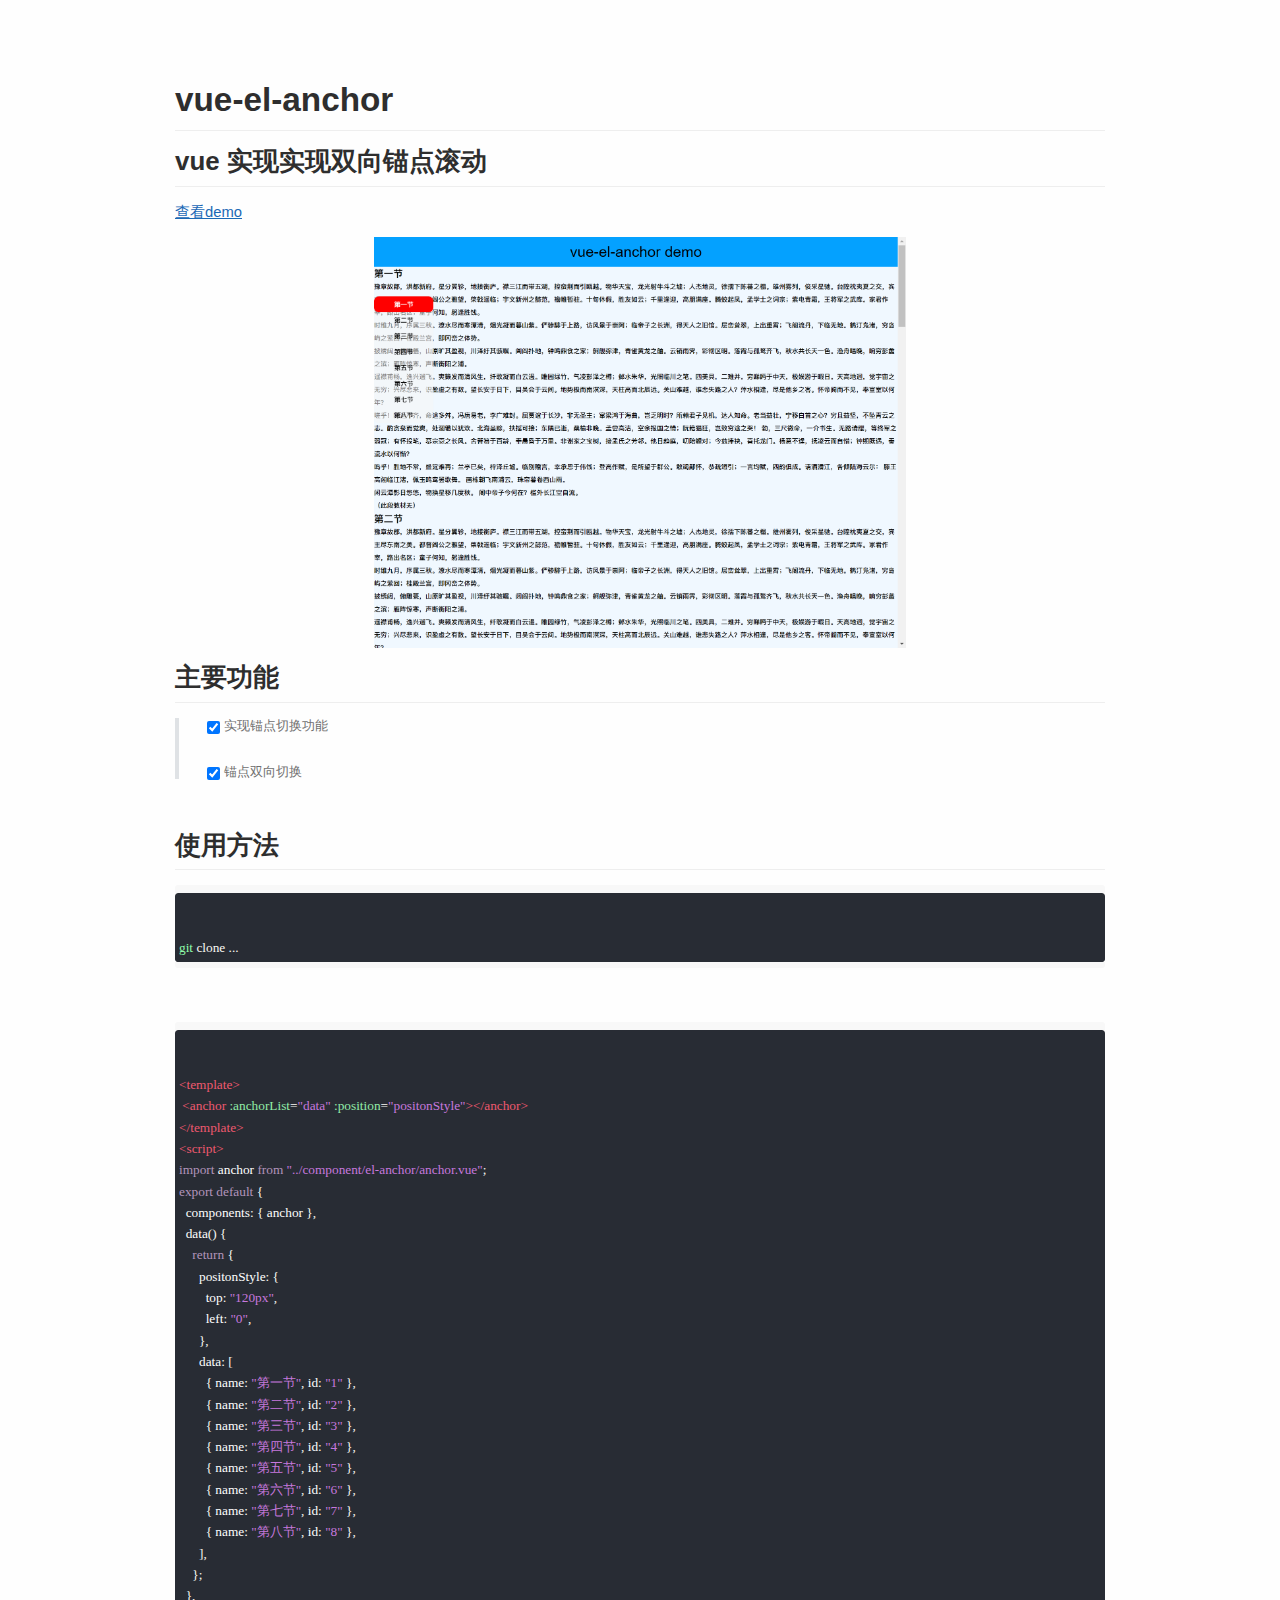
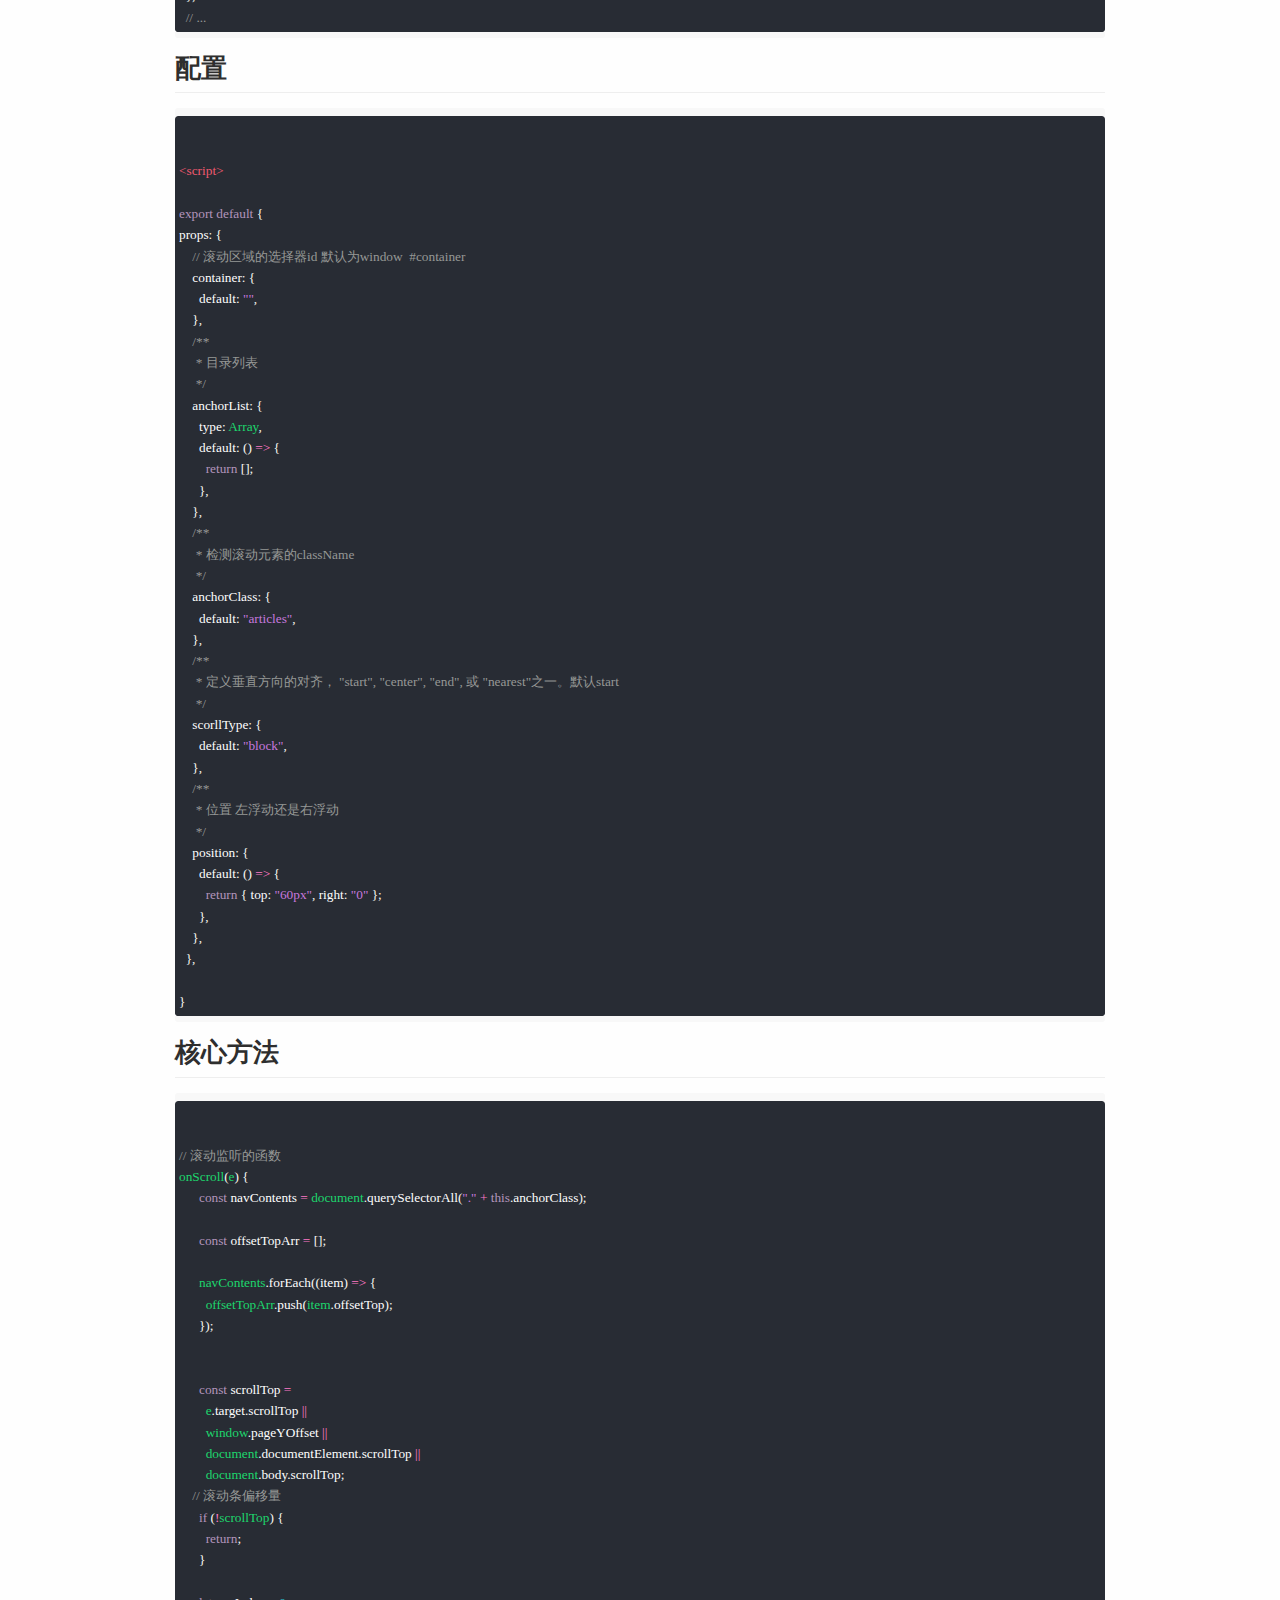
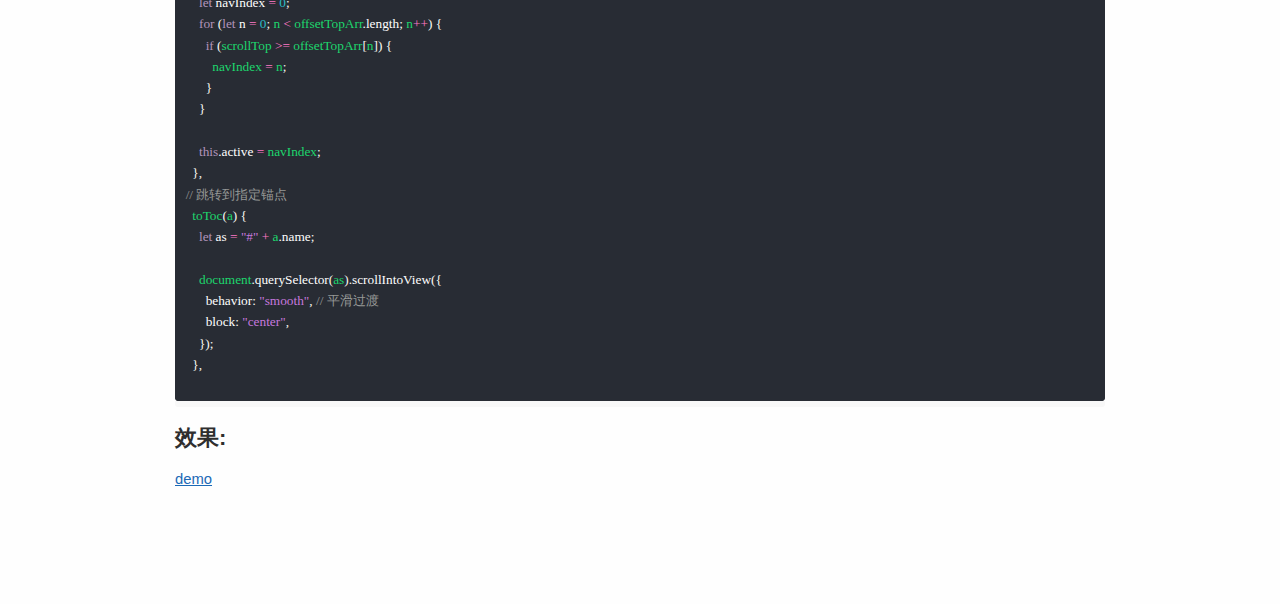
==== index.html @ bbec5cf5 "测试" ====
<!doctype html>
<html>
<head>
<meta charset='UTF-8'><meta name='viewport' content='width=device-width initial-scale=1'>

<style type='text/css'>html {overflow-x: initial !important;}:root { --bg-color:#ffffff; --text-color:#333333; --select-text-bg-color:#B5D6FC; --select-text-font-color:auto; --monospace:"Lucida Console",Consolas,"Courier",monospace; --title-bar-height:20px; }
.mac-os-11 { --title-bar-height:28px; }
html { font-size: 14px; background-color: var(--bg-color); color: var(--text-color); font-family: "Helvetica Neue", Helvetica, Arial, sans-serif; -webkit-font-smoothing: antialiased; }
body { margin: 0px; padding: 0px; height: auto; inset: 0px; font-size: 1rem; line-height: 1.42857; overflow-x: hidden; background: inherit; tab-size: 4; }
iframe { margin: auto; }
a.url { word-break: break-all; }
a:active, a:hover { outline: 0px; }
.in-text-selection, ::selection { text-shadow: none; background: var(--select-text-bg-color); color: var(--select-text-font-color); }
#write { margin: 0px auto; height: auto; width: inherit; word-break: normal; overflow-wrap: break-word; position: relative; white-space: normal; overflow-x: visible; padding-top: 36px; }
#write.first-line-indent p { text-indent: 2em; }
#write.first-line-indent li p, #write.first-line-indent p * { text-indent: 0px; }
#write.first-line-indent li { margin-left: 2em; }
.for-image #write { padding-left: 8px; padding-right: 8px; }
body.typora-export { padding-left: 30px; padding-right: 30px; }
.typora-export .footnote-line, .typora-export li, .typora-export p { white-space: pre-wrap; }
.typora-export .task-list-item input { pointer-events: none; }
@media screen and (max-width: 500px) {
  body.typora-export { padding-left: 0px; padding-right: 0px; }
  #write { padding-left: 20px; padding-right: 20px; }
  .CodeMirror-sizer { margin-left: 0px !important; }
  .CodeMirror-gutters { display: none !important; }
}
#write li > figure:last-child { margin-bottom: 0.5rem; }
#write ol, #write ul { position: relative; }
img { max-width: 100%; vertical-align: middle; image-orientation: from-image; }
button, input, select, textarea { color: inherit; font: inherit; }
input[type="checkbox"], input[type="radio"] { line-height: normal; padding: 0px; }
*, ::after, ::before { box-sizing: border-box; }
#write h1, #write h2, #write h3, #write h4, #write h5, #write h6, #write p, #write pre { width: inherit; }
#write h1, #write h2, #write h3, #write h4, #write h5, #write h6, #write p { position: relative; }
p { line-height: inherit; }
h1, h2, h3, h4, h5, h6 { break-after: avoid-page; break-inside: avoid; orphans: 4; }
p { orphans: 4; }
h1 { font-size: 2rem; }
h2 { font-size: 1.8rem; }
h3 { font-size: 1.6rem; }
h4 { font-size: 1.4rem; }
h5 { font-size: 1.2rem; }
h6 { font-size: 1rem; }
.md-math-block, .md-rawblock, h1, h2, h3, h4, h5, h6, p { margin-top: 1rem; margin-bottom: 1rem; }
.hidden { display: none; }
.md-blockmeta { color: rgb(204, 204, 204); font-weight: 700; font-style: italic; }
a { cursor: pointer; }
sup.md-footnote { padding: 2px 4px; background-color: rgba(238, 238, 238, 0.7); color: rgb(85, 85, 85); border-radius: 4px; cursor: pointer; }
sup.md-footnote a, sup.md-footnote a:hover { color: inherit; text-transform: inherit; text-decoration: inherit; }
#write input[type="checkbox"] { cursor: pointer; width: inherit; height: inherit; }
figure { overflow-x: auto; margin: 1.2em 0px; max-width: calc(100% + 16px); padding: 0px; }
figure > table { margin: 0px; }
tr { break-inside: avoid; break-after: auto; }
thead { display: table-header-group; }
table { border-collapse: collapse; border-spacing: 0px; width: 100%; overflow: auto; break-inside: auto; text-align: left; }
table.md-table td { min-width: 32px; }
.CodeMirror-gutters { border-right: 0px; background-color: inherit; }
.CodeMirror-linenumber { user-select: none; }
.CodeMirror { text-align: left; }
.CodeMirror-placeholder { opacity: 0.3; }
.CodeMirror pre { padding: 0px 4px; }
.CodeMirror-lines { padding: 0px; }
div.hr:focus { cursor: none; }
#write pre { white-space: pre-wrap; }
#write.fences-no-line-wrapping pre { white-space: pre; }
#write pre.ty-contain-cm { white-space: normal; }
.CodeMirror-gutters { margin-right: 4px; }
.md-fences { font-size: 0.9rem; display: block; break-inside: avoid; text-align: left; overflow: visible; white-space: pre; background: inherit; position: relative !important; }
.md-fences-adv-panel { width: 100%; margin-top: 10px; text-align: center; padding-top: 0px; padding-bottom: 8px; overflow-x: auto; }
#write .md-fences.mock-cm { white-space: pre-wrap; }
.md-fences.md-fences-with-lineno { padding-left: 0px; }
#write.fences-no-line-wrapping .md-fences.mock-cm { white-space: pre; overflow-x: auto; }
.md-fences.mock-cm.md-fences-with-lineno { padding-left: 8px; }
.CodeMirror-line, twitterwidget { break-inside: avoid; }
.footnotes { opacity: 0.8; font-size: 0.9rem; margin-top: 1em; margin-bottom: 1em; }
.footnotes + .footnotes { margin-top: 0px; }
.md-reset { margin: 0px; padding: 0px; border: 0px; outline: 0px; vertical-align: top; background: 0px 0px; text-decoration: none; text-shadow: none; float: none; position: static; width: auto; height: auto; white-space: nowrap; cursor: inherit; -webkit-tap-highlight-color: transparent; line-height: normal; font-weight: 400; text-align: left; box-sizing: content-box; direction: ltr; }
li div { padding-top: 0px; }
blockquote { margin: 1rem 0px; }
li .mathjax-block, li p { margin: 0.5rem 0px; }
li blockquote { margin: 1rem 0px; }
li { margin: 0px; position: relative; }
blockquote > :last-child { margin-bottom: 0px; }
blockquote > :first-child, li > :first-child { margin-top: 0px; }
.footnotes-area { color: rgb(136, 136, 136); margin-top: 0.714rem; padding-bottom: 0.143rem; white-space: normal; }
#write .footnote-line { white-space: pre-wrap; }
@media print {
  body, html { border: 1px solid transparent; height: 99%; break-after: avoid; break-before: avoid; font-variant-ligatures: no-common-ligatures; }
  #write { margin-top: 0px; padding-top: 0px; border-color: transparent !important; }
  .typora-export * { -webkit-print-color-adjust: exact; }
  .typora-export #write { break-after: avoid; }
  .typora-export #write::after { height: 0px; }
  .is-mac table { break-inside: avoid; }
  .typora-export-show-outline .typora-export-sidebar { display: none; }
}
.footnote-line { margin-top: 0.714em; font-size: 0.7em; }
a img, img a { cursor: pointer; }
pre.md-meta-block { font-size: 0.8rem; min-height: 0.8rem; white-space: pre-wrap; background: rgb(204, 204, 204); display: block; overflow-x: hidden; }
p > .md-image:only-child:not(.md-img-error) img, p > img:only-child { display: block; margin: auto; }
#write.first-line-indent p > .md-image:only-child:not(.md-img-error) img { left: -2em; position: relative; }
p > .md-image:only-child { display: inline-block; width: 100%; }
#write .MathJax_Display { margin: 0.8em 0px 0px; }
.md-math-block { width: 100%; }
.md-math-block:not(:empty)::after { display: none; }
.MathJax_ref { fill: currentcolor; }
[contenteditable="true"]:active, [contenteditable="true"]:focus, [contenteditable="false"]:active, [contenteditable="false"]:focus { outline: 0px; box-shadow: none; }
.md-task-list-item { position: relative; list-style-type: none; }
.task-list-item.md-task-list-item { padding-left: 0px; }
.md-task-list-item > input { position: absolute; top: 0px; left: 0px; margin-left: -1.2em; margin-top: calc(1em - 10px); border: none; }
.math { font-size: 1rem; }
.md-toc { min-height: 3.58rem; position: relative; font-size: 0.9rem; border-radius: 10px; }
.md-toc-content { position: relative; margin-left: 0px; }
.md-toc-content::after, .md-toc::after { display: none; }
.md-toc-item { display: block; color: rgb(65, 131, 196); }
.md-toc-item a { text-decoration: none; }
.md-toc-inner:hover { text-decoration: underline; }
.md-toc-inner { display: inline-block; cursor: pointer; }
.md-toc-h1 .md-toc-inner { margin-left: 0px; font-weight: 700; }
.md-toc-h2 .md-toc-inner { margin-left: 2em; }
.md-toc-h3 .md-toc-inner { margin-left: 4em; }
.md-toc-h4 .md-toc-inner { margin-left: 6em; }
.md-toc-h5 .md-toc-inner { margin-left: 8em; }
.md-toc-h6 .md-toc-inner { margin-left: 10em; }
@media screen and (max-width: 48em) {
  .md-toc-h3 .md-toc-inner { margin-left: 3.5em; }
  .md-toc-h4 .md-toc-inner { margin-left: 5em; }
  .md-toc-h5 .md-toc-inner { margin-left: 6.5em; }
  .md-toc-h6 .md-toc-inner { margin-left: 8em; }
}
a.md-toc-inner { font-size: inherit; font-style: inherit; font-weight: inherit; line-height: inherit; }
.footnote-line a:not(.reversefootnote) { color: inherit; }
.md-attr { display: none; }
.md-fn-count::after { content: "."; }
code, pre, samp, tt { font-family: var(--monospace); }
kbd { margin: 0px 0.1em; padding: 0.1em 0.6em; font-size: 0.8em; color: rgb(36, 39, 41); background: rgb(255, 255, 255); border: 1px solid rgb(173, 179, 185); border-radius: 3px; box-shadow: rgba(12, 13, 14, 0.2) 0px 1px 0px, rgb(255, 255, 255) 0px 0px 0px 2px inset; white-space: nowrap; vertical-align: middle; }
.md-comment { color: rgb(162, 127, 3); opacity: 0.8; font-family: var(--monospace); }
code { text-align: left; vertical-align: initial; }
a.md-print-anchor { white-space: pre !important; border-width: initial !important; border-style: none !important; border-color: initial !important; display: inline-block !important; position: absolute !important; width: 1px !important; right: 0px !important; outline: 0px !important; background: 0px 0px !important; text-decoration: initial !important; text-shadow: initial !important; }
.os-windows.monocolor-emoji .md-emoji { font-family: "Segoe UI Symbol", sans-serif; }
.md-diagram-panel > svg { max-width: 100%; }
[lang="flow"] svg, [lang="mermaid"] svg { max-width: 100%; height: auto; }
[lang="mermaid"] .node text { font-size: 1rem; }
table tr th { border-bottom: 0px; }
video { max-width: 100%; display: block; margin: 0px auto; }
iframe { max-width: 100%; width: 100%; border: none; }
.highlight td, .highlight tr { border: 0px; }
mark { background: rgb(255, 255, 0); color: rgb(0, 0, 0); }
.md-html-inline .md-plain, .md-html-inline strong, mark .md-inline-math, mark strong { color: inherit; }
.md-expand mark .md-meta { opacity: 0.3 !important; }
mark .md-meta { color: rgb(0, 0, 0); }
@media print {
  .typora-export h1, .typora-export h2, .typora-export h3, .typora-export h4, .typora-export h5, .typora-export h6 { break-inside: avoid; }
}
.md-diagram-panel .messageText { stroke: none !important; }
.md-diagram-panel .start-state { fill: var(--node-fill); }
.md-diagram-panel .edgeLabel rect { opacity: 1 !important; }
.md-require-zoom-fix { height: auto; margin-top: 16px; margin-bottom: 16px; }
.md-require-zoom-fix foreignobject { font-size: var(--mermaid-font-zoom); }
.md-fences.md-fences-math { font-size: 1em; }
.md-fences-advanced:not(.md-focus) { padding: 0px; white-space: nowrap; border: 0px; }
.md-fences-advanced:not(.md-focus) { background: inherit; }
.typora-export-show-outline .typora-export-content { max-width: 1440px; margin: auto; display: flex; flex-direction: row; }
.typora-export-sidebar { width: 300px; font-size: 0.8rem; margin-top: 80px; margin-right: 18px; }
.typora-export-show-outline #write { --webkit-flex:2; flex: 2 1 0%; }
.typora-export-sidebar .outline-content { position: fixed; top: 0px; max-height: 100%; overflow: hidden auto; padding-bottom: 30px; padding-top: 60px; width: 300px; }
@media screen and (max-width: 1024px) {
  .typora-export-sidebar, .typora-export-sidebar .outline-content { width: 240px; }
}
@media screen and (max-width: 800px) {
  .typora-export-sidebar { display: none; }
}
.outline-content li, .outline-content ul { margin-left: 0px; margin-right: 0px; padding-left: 0px; padding-right: 0px; list-style: none; }
.outline-content ul { margin-top: 0px; margin-bottom: 0px; }
.outline-content strong { font-weight: 400; }
.outline-expander { width: 1rem; height: 1.42857rem; position: relative; display: table-cell; vertical-align: middle; cursor: pointer; padding-left: 4px; }
.outline-expander::before { content: ""; position: relative; font-family: Ionicons; display: inline-block; font-size: 8px; vertical-align: middle; }
.outline-item { padding-top: 3px; padding-bottom: 3px; cursor: pointer; }
.outline-expander:hover::before { content: ""; }
.outline-h1 > .outline-item { padding-left: 0px; }
.outline-h2 > .outline-item { padding-left: 1em; }
.outline-h3 > .outline-item { padding-left: 2em; }
.outline-h4 > .outline-item { padding-left: 3em; }
.outline-h5 > .outline-item { padding-left: 4em; }
.outline-h6 > .outline-item { padding-left: 5em; }
.outline-label { cursor: pointer; display: table-cell; vertical-align: middle; text-decoration: none; color: inherit; }
.outline-label:hover { text-decoration: underline; }
.outline-item:hover { border-color: rgb(245, 245, 245); background-color: var(--item-hover-bg-color); }
.outline-item:hover { margin-left: -28px; margin-right: -28px; border-left: 28px solid transparent; border-right: 28px solid transparent; }
.outline-item-single .outline-expander::before, .outline-item-single .outline-expander:hover::before { display: none; }
.outline-item-open > .outline-item > .outline-expander::before { content: ""; }
.outline-children { display: none; }
.info-panel-tab-wrapper { display: none; }
.outline-item-open > .outline-children { display: block; }
.typora-export .outline-item { padding-top: 1px; padding-bottom: 1px; }
.typora-export .outline-item:hover { margin-right: -8px; border-right: 8px solid transparent; }
.typora-export .outline-expander::before { content: "+"; font-family: inherit; top: -1px; }
.typora-export .outline-expander:hover::before, .typora-export .outline-item-open > .outline-item > .outline-expander::before { content: "−"; }
.typora-export-collapse-outline .outline-children { display: none; }
.typora-export-collapse-outline .outline-item-open > .outline-children, .typora-export-no-collapse-outline .outline-children { display: block; }
.typora-export-no-collapse-outline .outline-expander::before { content: "" !important; }
.typora-export-show-outline .outline-item-active > .outline-item .outline-label { font-weight: 700; }
.md-inline-math-container mjx-container { zoom: 0.95; }


.CodeMirror { height: auto; }
.CodeMirror.cm-s-inner { background: inherit; }
.CodeMirror-scroll { overflow: auto hidden; z-index: 3; }
.CodeMirror-gutter-filler, .CodeMirror-scrollbar-filler { background-color: rgb(255, 255, 255); }
.CodeMirror-gutters { border-right: 1px solid rgb(221, 221, 221); background: inherit; white-space: nowrap; }
.CodeMirror-linenumber { padding: 0px 3px 0px 5px; text-align: right; color: rgb(153, 153, 153); }
.cm-s-inner .cm-keyword { color: rgb(119, 0, 136); }
.cm-s-inner .cm-atom, .cm-s-inner.cm-atom { color: rgb(34, 17, 153); }
.cm-s-inner .cm-number { color: rgb(17, 102, 68); }
.cm-s-inner .cm-def { color: rgb(0, 0, 255); }
.cm-s-inner .cm-variable { color: rgb(0, 0, 0); }
.cm-s-inner .cm-variable-2 { color: rgb(0, 85, 170); }
.cm-s-inner .cm-variable-3 { color: rgb(0, 136, 85); }
.cm-s-inner .cm-string { color: rgb(170, 17, 17); }
.cm-s-inner .cm-property { color: rgb(0, 0, 0); }
.cm-s-inner .cm-operator { color: rgb(152, 26, 26); }
.cm-s-inner .cm-comment, .cm-s-inner.cm-comment { color: rgb(170, 85, 0); }
.cm-s-inner .cm-string-2 { color: rgb(255, 85, 0); }
.cm-s-inner .cm-meta { color: rgb(85, 85, 85); }
.cm-s-inner .cm-qualifier { color: rgb(85, 85, 85); }
.cm-s-inner .cm-builtin { color: rgb(51, 0, 170); }
.cm-s-inner .cm-bracket { color: rgb(153, 153, 119); }
.cm-s-inner .cm-tag { color: rgb(17, 119, 0); }
.cm-s-inner .cm-attribute { color: rgb(0, 0, 204); }
.cm-s-inner .cm-header, .cm-s-inner.cm-header { color: rgb(0, 0, 255); }
.cm-s-inner .cm-quote, .cm-s-inner.cm-quote { color: rgb(0, 153, 0); }
.cm-s-inner .cm-hr, .cm-s-inner.cm-hr { color: rgb(153, 153, 153); }
.cm-s-inner .cm-link, .cm-s-inner.cm-link { color: rgb(0, 0, 204); }
.cm-negative { color: rgb(221, 68, 68); }
.cm-positive { color: rgb(34, 153, 34); }
.cm-header, .cm-strong { font-weight: 700; }
.cm-del { text-decoration: line-through; }
.cm-em { font-style: italic; }
.cm-link { text-decoration: underline; }
.cm-error { color: red; }
.cm-invalidchar { color: red; }
.cm-constant { color: rgb(38, 139, 210); }
.cm-defined { color: rgb(181, 137, 0); }
div.CodeMirror span.CodeMirror-matchingbracket { color: rgb(0, 255, 0); }
div.CodeMirror span.CodeMirror-nonmatchingbracket { color: rgb(255, 34, 34); }
.cm-s-inner .CodeMirror-activeline-background { background: inherit; }
.CodeMirror { position: relative; overflow: hidden; }
.CodeMirror-scroll { height: 100%; outline: 0px; position: relative; box-sizing: content-box; background: inherit; }
.CodeMirror-sizer { position: relative; }
.CodeMirror-gutter-filler, .CodeMirror-hscrollbar, .CodeMirror-scrollbar-filler, .CodeMirror-vscrollbar { position: absolute; z-index: 6; display: none; outline: 0px; }
.CodeMirror-vscrollbar { right: 0px; top: 0px; overflow: hidden; }
.CodeMirror-hscrollbar { bottom: 0px; left: 0px; overflow: auto hidden; }
.CodeMirror-scrollbar-filler { right: 0px; bottom: 0px; }
.CodeMirror-gutter-filler { left: 0px; bottom: 0px; }
.CodeMirror-gutters { position: absolute; left: 0px; top: 0px; padding-bottom: 10px; z-index: 3; overflow-y: hidden; }
.CodeMirror-gutter { white-space: normal; height: 100%; box-sizing: content-box; padding-bottom: 30px; margin-bottom: -32px; display: inline-block; }
.CodeMirror-gutter-wrapper { position: absolute; z-index: 4; background: 0px 0px !important; border: none !important; }
.CodeMirror-gutter-background { position: absolute; top: 0px; bottom: 0px; z-index: 4; }
.CodeMirror-gutter-elt { position: absolute; cursor: default; z-index: 4; }
.CodeMirror-lines { cursor: text; }
.CodeMirror pre { border-radius: 0px; border-width: 0px; background: 0px 0px; font-family: inherit; font-size: inherit; margin: 0px; white-space: pre; overflow-wrap: normal; color: inherit; z-index: 2; position: relative; overflow: visible; }
.CodeMirror-wrap pre { overflow-wrap: break-word; white-space: pre-wrap; word-break: normal; }
.CodeMirror-code pre { border-right: 30px solid transparent; width: fit-content; }
.CodeMirror-wrap .CodeMirror-code pre { border-right: none; width: auto; }
.CodeMirror-linebackground { position: absolute; inset: 0px; z-index: 0; }
.CodeMirror-linewidget { position: relative; z-index: 2; overflow: auto; }
.CodeMirror-wrap .CodeMirror-scroll { overflow-x: hidden; }
.CodeMirror-measure { position: absolute; width: 100%; height: 0px; overflow: hidden; visibility: hidden; }
.CodeMirror-measure pre { position: static; }
.CodeMirror div.CodeMirror-cursor { position: absolute; visibility: hidden; border-right: none; width: 0px; }
.CodeMirror div.CodeMirror-cursor { visibility: hidden; }
.CodeMirror-focused div.CodeMirror-cursor { visibility: inherit; }
.cm-searching { background: rgba(255, 255, 0, 0.4); }
span.cm-underlined { text-decoration: underline; }
span.cm-strikethrough { text-decoration: line-through; }
.cm-tw-syntaxerror { color: rgb(255, 255, 255); background-color: rgb(153, 0, 0); }
.cm-tw-deleted { text-decoration: line-through; }
.cm-tw-header5 { font-weight: 700; }
.cm-tw-listitem:first-child { padding-left: 10px; }
.cm-tw-box { border-style: solid; border-right-width: 1px; border-bottom-width: 1px; border-left-width: 1px; border-color: inherit; border-top-width: 0px !important; }
.cm-tw-underline { text-decoration: underline; }
@media print {
  .CodeMirror div.CodeMirror-cursor { visibility: hidden; }
}


:root {
  --side-bar-bg-color: #efefef;
  --control-text-color: #777;
  --primary-color: #393894;
  --primary-btn-border-color: #393894;
  --active-file-bg-color: #eaeaea;
  --active-file-text-color: inherit;
  --active-file-border-color: #393894;
  --item-hover-text-color: #393894;
}

html {
  font-size: 0.925rem;
}
html,
body {
  margin: auto;
  background: #fefefe;
  -webkit-font-smoothing: antialiased;
}

body {
  font-family: "Open Sans", "Clear Sans", "Helvetica Neue", Helvetica, Arial, sans-serif;
  color: #2e2e2e;
  line-height: 1.6;
  height: 100%;
}

#write {
  max-width: 990px;
  margin: 0 auto;
  padding: 30px;
  padding-bottom: 100px;
  position: static;
  width: 100%;
}

#write > ul:first-child,
#write > ol:first-child {
  margin-top: 30px;
}

a {
  color: #1b69b6;
}

h1,
h2,
h3,
h4,
h5,
h6 {
  position: relative;
  margin-top: 1rem;
  margin-bottom: 1rem;
  font-weight: bold;
  line-height: 1.4;
  cursor: text;
}

h1:hover a.anchor,
h2:hover a.anchor,
h3:hover a.anchor,
h4:hover a.anchor,
h5:hover a.anchor,
h6:hover a.anchor {
  text-decoration: none;
}

h1 tt,
h1 code {
  font-size: inherit;
}

h2 tt,
h2 code {
  font-size: inherit;
}

h3 tt,
h3 code {
  font-size: inherit;
}

h4 tt,
h4 code {
  font-size: inherit;
}

h5 tt,
h5 code {
  font-size: inherit;
}

h6 tt,
h6 code {
  font-size: inherit;
}

h1 {
  padding-bottom: 0.3em;
  font-size: 2.25em;
  line-height: 1.2;
  border-bottom: 1px solid #eee;
}
/* 自定义H1 */
/* h1::before {
  content: "★ ";
  
} */

h2 {
  padding-bottom: 0.3em;
  font-size: 1.75em;
  line-height: 1.225;
  border-bottom: 1px solid #eee;
}

h3 {
  font-size: 1.5em;
  line-height: 1.43;
}

h4 {
  font-size: 1.25em;
}

h5 {
  font-size: 1em;
}

h6 {
  font-size: 1em;
  color: #777;
}

p,
blockquote,
ul,
ol,
dl,
table {
  margin: 0.8em 0;
}

ul li,
ol li {
  line-height: 1.2;
}

li > ol,
li > ul {
  margin: 0 0;
}

hr {
  height: 2px;
  padding: 0;
  margin: 16px 0;
  background-color: #e7e7e7;
  border: 0 none;
  overflow: hidden;
  box-sizing: content-box;
}

li p.first {
  display: inline-block;
}

ul,
ol {
  padding-left: 30px;
}

ul:first-child,
ol:first-child {
  margin-top: 0;
}

ul:last-child,
ol:last-child {
  margin-bottom: 0;
}

blockquote {
  border-left: 4px solid #dfe2e5;
  font-family: "Hack";
  font-size: 13px;
  padding: 0 15px;
  color: #707070;
}

blockquote blockquote {
  font-family: "Hack";
  padding-right: 0;
}

table {
  font-size: 0.875rem;
  padding: 0;
  word-break: initial;
}

table tr {
  border-top: 1px solid #dfdfdf;
  margin: 0;
  padding: 0;
}

thead {
  background-color: #f8f8f8;
}

table tr th {
  font-weight: bold;
  border: 1px solid #dfdfdf;
  border-bottom: 0;
  border-bottom: solid 2px #ccc;
  margin: 0;
  padding: 10px 16px;
}

table tr td {
  border: 1px solid #dfe2e5;
  margin: 0;
  padding: 10px 16px;
}

table tr th:first-child,
table tr td:first-child {
  margin-top: 0;
}

table tr th:last-child,
table tr td:last-child {
  margin-bottom: 0;
}

.CodeMirror-lines {
  padding: 4px 0;
}

.code-tooltip {
  box-shadow: 0 1px 1px 0 rgba(0, 28, 36, 0.3);
  border-top: 1px solid #eef2f2;
}

.md-fences,
/* code, */
tt {
  border-radius: 3px;
  color: #b9bcba;
  padding: 0;
  font-size: 0.9em;
}

code {
  padding: 2px 4px;
  color: #c0341d;
  background-color: #fbe5e1;
  border-radius: 4px;
}

.md-fences {
  margin-bottom: 15px;
  margin-top: 15px;
  padding-top: 8px;
  padding-bottom: 6px;
}

.md-task-list-item > input {
  margin-left: -1.3em;
}

@media print {
  html {
    font-size: 13px;
  }

  table,
  pre {
    page-break-inside: avoid;
  }

  pre {
    word-wrap: break-word;
  }
}

.md-fences {
  background-color: #f8f8f8;
}

#write pre.md-meta-block {
  padding: 1rem;
  font-size: 85%;
  line-height: 1.45;
  background-color: #f7f7f7;
  border: 0;
  border-radius: 3px;
  color: #777777;
  margin-top: 0 !important;
}

.mathjax-block > .code-tooltip {
  bottom: 0.375rem;
}

.md-mathjax-midline {
  background: #fafafa;
}

#write > h3.md-focus:before {
  left: -1.5625rem;
  top: 0.375rem;
}

#write > h4.md-focus:before {
  left: -1.5625rem;
  top: 0.285714286rem;
}

#write > h5.md-focus:before {
  left: -1.5625rem;
  top: 0.285714286rem;
}

#write > h6.md-focus:before {
  left: -1.5625rem;
  top: 0.285714286rem;
}

.md-image > .md-meta {
  border-radius: 3px;
  padding: 2px 0px 0px 4px;
  font-size: 0.9em;
  color: inherit;
}

.md-tag {
  color: #a7a7a7;
  opacity: 1;
}

.md-toc {
  margin-top: 20px;
  padding-bottom: 20px;
}

.sidebar-tabs {
  border-bottom: none;
  font-weight: normal;
}

#typora-sidebar .sidebar-tabs {
  font-family: "Open Sans" !important;
  border-bottom: 1px solid #dfdfdf;
  font-weight: bold;
}

#typora-sidebar .file-list-item-file-name {
  font-family: "Open Sans";
  font-weight: bold;
}

#typora-sidebar .file-list-item-summary,
#typora-sidebar .ty-search-item-line {
  font-family: "Open Sans";
}

#typora-sidebar #outline-content .outline-h1 > .outline-item {
  font-family: "Open Sans";
}

#typora-sidebar .file-tree-node.file-library-file-node.active .file-node-background,
#typora-sidebar .file-list-item.file-library-file-node.active {
  border-left: 4px solid #393894;
}

.file-library-node:not(.file-node-root):focus > .file-node-content {
  outline: none;
}

#typora-sidebar .file-list-item.file-library-file-node:hover {
  background: #f1f1f1;
}

#typora-sidebar .file-tree-node.file-library-file-node {
  padding: 0;
}

#typora-sidebar .file-tree-node.file-library-file-node.active .file-node-title {
  color: #2a2971;
}

#typora-sidebar .file-tree-node {
  border: 0;
  padding: 0;
  margin: 0;
  padding-left: 15px;
}

.file-node-icon {
  color: #707070;
  margin-right: 8px;
}

.active .file-node-icon {
  color: #2a2971;
}

.file-node-icon::before {
  background-image: url("data:image/svg+xml,%3Csvg version='1.1' fill='#707070' id='Capa_1' xmlns='http://www.w3.org/2000/svg' xmlns:xlink='http://www.w3.org/1999/xlink' x='0px' y='0px' viewBox='0 0 512 512' style='enable-background:new 0 0 512 512;' xml:space='preserve'%3E%3Cg%3E%3Cg%3E%3Cpath d='M438.944,352c11.046,0,20-8.954,20-20V80c0-44.112-35.888-80-80-80H133.056c-44.112,0-80,35.888-80,80v352 c0,44.112,35.888,80,80,80h245.888c44.113,0,80-35.888,80.001-80c0-11.046-8.954-20-20-20c-11.046,0-20,8.954-20,20 c0,22.056-17.944,40-40,40H133.056c-22.056,0-40-17.944-40-40V80c0-22.056,17.944-40,40-40h245.889c22.056,0,40,17.944,40,40v252 C418.944,343.046,427.899,352,438.944,352z'/%3E%3C/g%3E%3C/g%3E%3Cg%3E%3Cg%3E%3Cpath d='M358.944,120h-206c-11.046,0-20,8.954-20,20s8.954,20,20,20h206c11.046,0,20-8.954,20-20S369.989,120,358.944,120z'/%3E%3C/g%3E%3C/g%3E%3Cg%3E%3Cg%3E%3Cpath d='M358.944,200h-206c-11.046,0-20,8.954-20,20s8.954,20,20,20h206c11.046,0,20-8.954,20-20S369.989,200,358.944,200z'/%3E%3C/g%3E%3C/g%3E%3Cg%3E%3Cg%3E%3Cpath d='M278.054,280H152.944c-11.046,0-20,8.954-20,20c0,11.046,8.954,20,20,20h125.112c11.046,0,19.999-8.954,19.999-20 C298.054,288.954,289.1,280,278.054,280z'/%3E%3C/g%3E%3C/g%3E%3C/svg%3E");
  content: "";
  display: inline-block;
  height: 20px;
  width: 20px;
}

#typora-sidebar .file-tree-node.file-library-file-node:hover .file-node-icon::before {
  background-image: url("data:image/svg+xml,%3Csvg version='1.1' fill='#2a2971' id='Capa_1' xmlns='http://www.w3.org/2000/svg' xmlns:xlink='http://www.w3.org/1999/xlink' x='0px' y='0px' viewBox='0 0 512 512' style='enable-background:new 0 0 512 512;' xml:space='preserve'%3E%3Cg%3E%3Cg%3E%3Cpath d='M438.944,352c11.046,0,20-8.954,20-20V80c0-44.112-35.888-80-80-80H133.056c-44.112,0-80,35.888-80,80v352 c0,44.112,35.888,80,80,80h245.888c44.113,0,80-35.888,80.001-80c0-11.046-8.954-20-20-20c-11.046,0-20,8.954-20,20 c0,22.056-17.944,40-40,40H133.056c-22.056,0-40-17.944-40-40V80c0-22.056,17.944-40,40-40h245.889c22.056,0,40,17.944,40,40v252 C418.944,343.046,427.899,352,438.944,352z'/%3E%3C/g%3E%3C/g%3E%3Cg%3E%3Cg%3E%3Cpath d='M358.944,120h-206c-11.046,0-20,8.954-20,20s8.954,20,20,20h206c11.046,0,20-8.954,20-20S369.989,120,358.944,120z'/%3E%3C/g%3E%3C/g%3E%3Cg%3E%3Cg%3E%3Cpath d='M358.944,200h-206c-11.046,0-20,8.954-20,20s8.954,20,20,20h206c11.046,0,20-8.954,20-20S369.989,200,358.944,200z'/%3E%3C/g%3E%3C/g%3E%3Cg%3E%3Cg%3E%3Cpath d='M278.054,280H152.944c-11.046,0-20,8.954-20,20c0,11.046,8.954,20,20,20h125.112c11.046,0,19.999-8.954,19.999-20 C298.054,288.954,289.1,280,278.054,280z'/%3E%3C/g%3E%3C/g%3E%3C/svg%3E");
  content: "";
  display: inline-block;
  height: 20px;
  width: 20px;
}

#typora-sidebar .file-tree-node.file-library-file-node.active:hover .file-node-icon::before {
  background-image: url("data:image/svg+xml,%3Csvg version='1.1' fill='#2a2971' id='Capa_1' xmlns='http://www.w3.org/2000/svg' xmlns:xlink='http://www.w3.org/1999/xlink' x='0px' y='0px' viewBox='0 0 512 512' style='enable-background:new 0 0 512 512;' xml:space='preserve'%3E%3Cg%3E%3Cg%3E%3Cg%3E%3Cpath d='M352.459,220c0-11.046-8.954-20-20-20h-206c-11.046,0-20,8.954-20,20s8.954,20,20,20h206 C343.505,240,352.459,231.046,352.459,220z'/%3E%3Cpath d='M126.459,280c-11.046,0-20,8.954-20,20c0,11.046,8.954,20,20,20H251.57c11.046,0,20-8.954,20-20c0-11.046-8.954-20-20-20 H126.459z'/%3E%3Cpath d='M173.459,472H106.57c-22.056,0-40-17.944-40-40V80c0-22.056,17.944-40,40-40h245.889c22.056,0,40,17.944,40,40v123 c0,11.046,8.954,20,20,20c11.046,0,20-8.954,20-20V80c0-44.112-35.888-80-80-80H106.57c-44.112,0-80,35.888-80,80v352 c0,44.112,35.888,80,80,80h66.889c11.046,0,20-8.954,20-20C193.459,480.954,184.505,472,173.459,472z'/%3E%3Cpath d='M467.884,289.572c-23.394-23.394-61.458-23.395-84.837-0.016l-109.803,109.56c-2.332,2.327-4.052,5.193-5.01,8.345 l-23.913,78.725c-2.12,6.98-0.273,14.559,4.821,19.78c3.816,3.911,9,6.034,14.317,6.034c1.779,0,3.575-0.238,5.338-0.727 l80.725-22.361c3.322-0.92,6.35-2.683,8.79-5.119l109.573-109.367C491.279,351.032,491.279,312.968,467.884,289.572z M333.776,451.768l-40.612,11.25l11.885-39.129l74.089-73.925l28.29,28.29L333.776,451.768z M439.615,346.13l-3.875,3.867 l-28.285-28.285l3.862-3.854c7.798-7.798,20.486-7.798,28.284,0C447.399,325.656,447.399,338.344,439.615,346.13z'/%3E%3Cpath d='M332.459,120h-206c-11.046,0-20,8.954-20,20s8.954,20,20,20h206c11.046,0,20-8.954,20-20S343.505,120,332.459,120z'/%3E%3C/g%3E%3C/g%3E%3C/g%3E%3C/svg%3E%0A");
  content: "";
  display: inline-block;
  height: 20px;
  width: 20px;
}

.active .file-node-icon::before {
  background-image: url("data:image/svg+xml,%3Csvg version='1.1' fill='#2a2971' id='Capa_1' xmlns='http://www.w3.org/2000/svg' xmlns:xlink='http://www.w3.org/1999/xlink' x='0px' y='0px' viewBox='0 0 512 512' style='enable-background:new 0 0 512 512;' xml:space='preserve'%3E%3Cg%3E%3Cg%3E%3Cg%3E%3Cpath d='M352.459,220c0-11.046-8.954-20-20-20h-206c-11.046,0-20,8.954-20,20s8.954,20,20,20h206 C343.505,240,352.459,231.046,352.459,220z'/%3E%3Cpath d='M126.459,280c-11.046,0-20,8.954-20,20c0,11.046,8.954,20,20,20H251.57c11.046,0,20-8.954,20-20c0-11.046-8.954-20-20-20 H126.459z'/%3E%3Cpath d='M173.459,472H106.57c-22.056,0-40-17.944-40-40V80c0-22.056,17.944-40,40-40h245.889c22.056,0,40,17.944,40,40v123 c0,11.046,8.954,20,20,20c11.046,0,20-8.954,20-20V80c0-44.112-35.888-80-80-80H106.57c-44.112,0-80,35.888-80,80v352 c0,44.112,35.888,80,80,80h66.889c11.046,0,20-8.954,20-20C193.459,480.954,184.505,472,173.459,472z'/%3E%3Cpath d='M467.884,289.572c-23.394-23.394-61.458-23.395-84.837-0.016l-109.803,109.56c-2.332,2.327-4.052,5.193-5.01,8.345 l-23.913,78.725c-2.12,6.98-0.273,14.559,4.821,19.78c3.816,3.911,9,6.034,14.317,6.034c1.779,0,3.575-0.238,5.338-0.727 l80.725-22.361c3.322-0.92,6.35-2.683,8.79-5.119l109.573-109.367C491.279,351.032,491.279,312.968,467.884,289.572z M333.776,451.768l-40.612,11.25l11.885-39.129l74.089-73.925l28.29,28.29L333.776,451.768z M439.615,346.13l-3.875,3.867 l-28.285-28.285l3.862-3.854c7.798-7.798,20.486-7.798,28.284,0C447.399,325.656,447.399,338.344,439.615,346.13z'/%3E%3Cpath d='M332.459,120h-206c-11.046,0-20,8.954-20,20s8.954,20,20,20h206c11.046,0,20-8.954,20-20S343.505,120,332.459,120z'/%3E%3C/g%3E%3C/g%3E%3C/g%3E%3C/svg%3E%0A");
  content: "";
  display: inline-block;
  height: 20px;
  width: 20px;
}

.file-library-node.file-tree-node {
  padding: 0;
  margin: 0;
}

.file-node-background {
  padding: 25px 10px;
  padding: 18px 10px 18px 0;
}

.file-node-content {
  padding: 15px 5px;
  padding: 8px 8px 8px 0;
}

.file-node-content:hover {
  cursor: pointer;
}

.active .file-node-content {
  font-weight: bold;
}

#typora-quick-open {
  border: 1px solid #ddd;
  background-color: #f8f8f8;
}

#typora-quick-open-item {
  background-color: #fafafa;
  border-color: #fefefe #e5e5e5 #e5e5e5 #eee;
  border-style: solid;
  border-width: 1px;
}

/** focus mode */
.on-focus-mode blockquote {
  border-left-color: rgba(85, 85, 85, 0.12);
}

header,
.context-menu,
.megamenu-content,
footer {
  font-family: "Open Sans", "Arial", sans-serif;
}

.megamenu-opened header {
  background-image: none;
}

#typora-sidebar #ty-sidebar-footer {
  background-color: #f9f9f9 !important;
  border-top: 1px solid #dfdfdf;
}

.megamenu-menu-header {
  border-bottom: 1px solid #16161a;
}

.megamenu-menu-list li:not(.saved) a:not(.active):hover,
.megamenu-menu-list li a.active {
  background: #101010 !important;
}

.file-node-content:hover .file-node-icon,
.file-node-content:hover .file-node-open-state {
  visibility: visible;
}

.mac-seamless-mode #typora-sidebar {
  background-color: #f9f9f9;
  font-weight: 100;
}

.md-lang {
  color: #b4654d;
}

.html-for-mac .context-menu {
  --item-hover-bg-color: #e6f0fe;
}

#md-notification .btn {
  border: 0;
}

.dropdown-menu .divider {
  border-color: #e5e5e5;
}

.ty-preferences .window-content {
  background-color: #fafafa;
}

.ty-preferences .nav-group-item.active {
  color: white;
  background: #999;
}

/* CodeMirror Dracula theme */
.cm-s-inner {
  border: 1px solid var(--accent-color) !important;
  border-radius: 0.25rem;
  font-family: "Hack";
}

.cm-s-inner.CodeMirror:before {
  content: "";
  display: block;
  background: url("file:///C://Users//zhangchao//AppData//Roaming//Typora/themes/gitlab/mac.svg");
  height: 30px;
  width: 100%;
  background-size: 40px;
  background-repeat: no-repeat;
  background-color: #282c34;
  margin-bottom: 10px;
  border-radius: 5px;
  background-position: 10px 10px;
}
.cm-s-inner.CodeMirror,
.cm-s-inner .CodeMirror-gutters {
  background-color: #282c34 !important;
  color: #f8f8f2 !important;
  border: none;
}

.CodeMirror {
  height: 300px;
  height: auto;
}

.CodeMirror-lines {
  padding: 4px 0;
  /* Vertical padding around content */
}

.CodeMirror div.CodeMirror-cursor {
  border-left: 1px solid green;
  z-index: 3;
}

.cm-s-inner .CodeMirror-gutters {
  background-color: #0d0e0f !important;
  border-right: 1px solid #444;
  border-radius: 4px;
  width: 5ch;
  color: #5c5d5c !important;
  height: 100%;
  white-space: nowrap;
}

.cm-s-inner .CodeMirror-cursor {
  border-left: solid rgb(96, 255, 96) !important;
}

.cm-s-inner .CodeMirror-linenumber {
  color: #5c5d5c;
  font-weight: bold;
  width: 4ch !important;
}

.cm-s-inner .CodeMirror-line::selection,
.cm-s-inner .CodeMirror-line::-moz-selection,
.cm-s-inner .CodeMirror-line > span::selection,
.cm-s-inner .CodeMirror-line > span::-moz-selection,
.cm-s-inner .CodeMirror-line > span > span::selection,
.cm-s-inner .CodeMirror-line > span > span::-moz-selection {
  background: rgba(255, 255, 255, 0.1);
}

.cm-s-inner span.cm-comment {
  color: #969896;
}

.cm-s-inner span.cm-string,
.cm-s-inner span.cm-string-2 {
  color: #c678dd;
}

.cm-s-inner span.cm-number {
  color: #2bbac5;
}

.cm-s-inner span.cm-variable,
.cm-s-inner span.cm-variable-2 {
  /* color: #50fa7b; */
  /* color: #a8b151; */
  color: #1dd66d;
}

.cm-s-inner span.cm-def {
  color: white;
}

.cm-s-inner span.cm-operator {
  color: #ff79c6;
}

.cm-s-inner span.cm-keyword {
  color: #e79ac6;
  color: #b294bb;
}

.cm-s-inner span.cm-atom {
  color: #bd93f9;
}

.cm-s-inner span.cm-meta {
  color: #f8f8f2;
}

.cm-s-inner span.cm-tag {
  color: #ef596f;
}

.cm-s-inner span.cm-attribute {
  color: #91eba7;
}

.cm-s-inner span.cm-qualifier {
  color: #82ee9d;
}

.cm-s-inner span.cm-property {
  /* color: #66d9ef; */

  color: #fefefe;
}

.cm-s-inner span.cm-builtin {
  color: #8ffaaa;
}

.cm-s-inner span.cm-variable-3,
.cm-s-inner span.cm-type {
  color: #f1c290;
}

.md-fences.md-focus .cm-s-inner .CodeMirror-activeline-background {
  background: rgba(255, 255, 255, 0.1);
}

.cm-s-inner .CodeMirror-matchingbracket {
  text-decoration: underline;
  color: white !important;
}

.cm-s-inner .CodeMirror-selected,
.cm-s-inner .CodeMirror-selectedtext {
  background: #3b4254 !important;
  color: inherit;
  text-shadow: none;
}

#write > p:first-child:empty {
  position: static;
}

#write > p:first-child:not(:only-child)::before,
#write > p:only-child::before {
  /* content: "开始记录你的笔记";
  font-size: 15px;
  font-weight: bold;
  margin-top: 2rem; */
  display: block;
  position: absolute;
  top: 0;
  left: 0;
  right: 0;
  bottom: 0;
  background: url("file:///C://Users//zhangchao//AppData//Roaming//Typora/themes/gitlab/logo.png") no-repeat 45% 90% transparent;
  background-size: cover;
  opacity: 0;
  height: 100%;
  max-width: 100%;
  width: 100%;
}

#write > p:only-child:empty::before {
  opacity: 1;
}



mjx-container[jax="SVG"] {
  direction: ltr;
}

mjx-container[jax="SVG"] > svg {
  overflow: visible;
  min-height: 1px;
  min-width: 1px;
}

mjx-container[jax="SVG"] > svg a {
  fill: blue;
  stroke: blue;
}

mjx-assistive-mml {
  position: absolute !important;
  top: 0px;
  left: 0px;
  clip: rect(1px, 1px, 1px, 1px);
  padding: 1px 0px 0px 0px !important;
  border: 0px !important;
  display: block !important;
  width: auto !important;
  overflow: hidden !important;
  -webkit-touch-callout: none;
  -webkit-user-select: none;
  -khtml-user-select: none;
  -moz-user-select: none;
  -ms-user-select: none;
  user-select: none;
}

mjx-assistive-mml[display="block"] {
  width: 100% !important;
}

mjx-container[jax="SVG"][display="true"] {
  display: block;
  text-align: center;
  margin: 1em 0;
}

mjx-container[jax="SVG"][display="true"][width="full"] {
  display: flex;
}

mjx-container[jax="SVG"][justify="left"] {
  text-align: left;
}

mjx-container[jax="SVG"][justify="right"] {
  text-align: right;
}

g[data-mml-node="merror"] > g {
  fill: red;
  stroke: red;
}

g[data-mml-node="merror"] > rect[data-background] {
  fill: yellow;
  stroke: none;
}

g[data-mml-node="mtable"] > line[data-line], svg[data-table] > g > line[data-line] {
  stroke-width: 70px;
  fill: none;
}

g[data-mml-node="mtable"] > rect[data-frame], svg[data-table] > g > rect[data-frame] {
  stroke-width: 70px;
  fill: none;
}

g[data-mml-node="mtable"] > .mjx-dashed, svg[data-table] > g > .mjx-dashed {
  stroke-dasharray: 140;
}

g[data-mml-node="mtable"] > .mjx-dotted, svg[data-table] > g > .mjx-dotted {
  stroke-linecap: round;
  stroke-dasharray: 0,140;
}

g[data-mml-node="mtable"] > g > svg {
  overflow: visible;
}

[jax="SVG"] mjx-tool {
  display: inline-block;
  position: relative;
  width: 0;
  height: 0;
}

[jax="SVG"] mjx-tool > mjx-tip {
  position: absolute;
  top: 0;
  left: 0;
}

mjx-tool > mjx-tip {
  display: inline-block;
  padding: .2em;
  border: 1px solid #888;
  font-size: 70%;
  background-color: #F8F8F8;
  color: black;
  box-shadow: 2px 2px 5px #AAAAAA;
}

g[data-mml-node="maction"][data-toggle] {
  cursor: pointer;
}

mjx-status {
  display: block;
  position: fixed;
  left: 1em;
  bottom: 1em;
  min-width: 25%;
  padding: .2em .4em;
  border: 1px solid #888;
  font-size: 90%;
  background-color: #F8F8F8;
  color: black;
}

foreignObject[data-mjx-xml] {
  font-family: initial;
  line-height: normal;
  overflow: visible;
}

mjx-container[jax="SVG"] path[data-c], mjx-container[jax="SVG"] use[data-c] {
  stroke-width: 3;
}

g[data-mml-node="xypic"] path {
  stroke-width: inherit;
}

.MathJax g[data-mml-node="xypic"] path {
  stroke-width: inherit;
}
 :root {--mermaid-font-zoom:1em ;} 
</style><title>READEME</title>
</head>
<body class='typora-export os-windows'><div class='typora-export-content'>
<div id='write'  class=''><p>&nbsp;</p><h1 id='vue-el-anchor'><span>vue-el-anchor </span></h1><h2 id='vue-实现实现双向锚点滚动'><span>vue 实现实现双向锚点滚动</span></h2><p><a href='./demo'><span>查看demo</span></a></p><p><img src=".imgs/image-20210926123635602.png" alt="image-20210926123635602" style="zoom:33%;" /></p><h2 id='主要功能'><span>主要功能</span></h2><blockquote><ul><li class='md-task-list-item task-list-item task-list-done' ><input type='checkbox' checked/><p><span>实现锚点切换功能</span></p><p>&nbsp;</p></li><li class='md-task-list-item task-list-item task-list-done' ><input type='checkbox' checked/><p><span>锚点双向切换</span></p></li></ul></blockquote><p>&nbsp;</p><h2 id='使用方法'><span>使用方法</span></h2><pre class="md-fences md-end-block ty-contain-cm modeLoaded" spellcheck="false" lang="shell"><div class="CodeMirror cm-s-inner cm-s-null-scroll CodeMirror-wrap" lang="shell"><div style="overflow: hidden; position: relative; width: 3px; height: 0px; top: 52.3333px; left: 4px;"><textarea autocorrect="off" autocapitalize="off" spellcheck="false" tabindex="0" style="position: absolute; bottom: -1em; padding: 0px; width: 1000px; height: 1em; outline: none;"></textarea></div><div class="CodeMirror-scrollbar-filler" cm-not-content="true"></div><div class="CodeMirror-gutter-filler" cm-not-content="true"></div><div class="CodeMirror-scroll" tabindex="-1"><div class="CodeMirror-sizer" style="margin-left: 0px; margin-bottom: 0px; border-right-width: 0px; padding-right: 0px; padding-bottom: 0px;"><div style="position: relative; top: 0px;"><div class="CodeMirror-lines" role="presentation"><div role="presentation" style="position: relative; outline: none;"><div class="CodeMirror-measure"><pre><span>xxxxxxxxxx</span></pre></div><div class="CodeMirror-measure"></div><div style="position: relative; z-index: 1;"></div><div class="CodeMirror-code" role="presentation"><div class="CodeMirror-activeline" style="position: relative;"><div class="CodeMirror-activeline-background CodeMirror-linebackground"></div><div class="CodeMirror-gutter-background CodeMirror-activeline-gutter" style="left: 0px; width: 0px;"></div><pre class=" CodeMirror-line " role="presentation"><span role="presentation" style="padding-right: 0.1px;"><span class="cm-builtin">git</span> clone ...</span></pre></div></div></div></div></div></div><div style="position: absolute; height: 0px; width: 1px; border-bottom: 0px solid transparent; top: 29px;"></div><div class="CodeMirror-gutters" style="display: none; height: 29px;"></div></div></div></pre><p>&nbsp;</p><pre class="md-fences md-end-block ty-contain-cm modeLoaded" spellcheck="false" lang="vue" style="break-inside: unset;"><div class="CodeMirror cm-s-inner cm-s-null-scroll CodeMirror-wrap" lang="vue"><div style="overflow: hidden; position: relative; width: 3px; height: 0px; top: 52.3333px; left: 4px;"><textarea autocorrect="off" autocapitalize="off" spellcheck="false" tabindex="0" style="position: absolute; bottom: -1em; padding: 0px; width: 1000px; height: 1em; outline: none;"></textarea></div><div class="CodeMirror-scrollbar-filler" cm-not-content="true"></div><div class="CodeMirror-gutter-filler" cm-not-content="true"></div><div class="CodeMirror-scroll" tabindex="-1"><div class="CodeMirror-sizer" style="margin-left: 0px; margin-bottom: 0px; border-right-width: 0px; padding-right: 0px; padding-bottom: 0px;"><div style="position: relative; top: 0px;"><div class="CodeMirror-lines" role="presentation"><div role="presentation" style="position: relative; outline: none;"><div class="CodeMirror-measure"><pre><span>xxxxxxxxxx</span></pre></div><div class="CodeMirror-measure"></div><div style="position: relative; z-index: 1;"></div><div class="CodeMirror-code" role="presentation" style=""><div class="CodeMirror-activeline" style="position: relative;"><div class="CodeMirror-activeline-background CodeMirror-linebackground"></div><div class="CodeMirror-gutter-background CodeMirror-activeline-gutter" style="left: 0px; width: 0px;"></div><pre class=" CodeMirror-line " role="presentation"><span role="presentation" style="padding-right: 0.1px;"><span class="cm-tag cm-bracket">&lt;</span><span class="cm-tag">template</span><span class="cm-tag cm-bracket">&gt;</span></span></pre></div><pre class=" CodeMirror-line " role="presentation"><span role="presentation" style="padding-right: 0.1px;"> <span class="cm-tag cm-bracket">&lt;</span><span class="cm-tag">anchor</span> <span class="cm-attribute">:anchorList</span>=<span class="cm-string">"data"</span> <span class="cm-attribute">:position</span>=<span class="cm-string">"positonStyle"</span><span class="cm-tag cm-bracket">&gt;&lt;/</span><span class="cm-tag">anchor</span><span class="cm-tag cm-bracket">&gt;</span></span></pre><pre class=" CodeMirror-line " role="presentation"><span role="presentation" style="padding-right: 0.1px;"><span class="cm-tag cm-bracket">&lt;/</span><span class="cm-tag">template</span><span class="cm-tag cm-bracket">&gt;</span></span></pre><pre class=" CodeMirror-line " role="presentation"><span role="presentation" style="padding-right: 0.1px;"><span class="cm-tag cm-bracket">&lt;</span><span class="cm-tag">script</span><span class="cm-tag cm-bracket">&gt;</span></span></pre><pre class=" CodeMirror-line " role="presentation"><span role="presentation" style="padding-right: 0.1px;"><span class="cm-keyword">import</span> <span class="cm-def">anchor</span> <span class="cm-keyword">from</span> <span class="cm-string">"../component/el-anchor/anchor.vue"</span>;</span></pre><pre class=" CodeMirror-line " role="presentation"><span role="presentation" style="padding-right: 0.1px;"><span class="cm-keyword">export</span> <span class="cm-keyword">default</span> {</span></pre><pre class=" CodeMirror-line " role="presentation"><span role="presentation" style="padding-right: 0.1px;"> &nbsp;<span class="cm-property">components</span>: { <span class="cm-property">anchor</span> },</span></pre><pre class=" CodeMirror-line " role="presentation"><span role="presentation" style="padding-right: 0.1px;"> &nbsp;<span class="cm-property">data</span>() {</span></pre><pre class=" CodeMirror-line " role="presentation"><span role="presentation" style="padding-right: 0.1px;"> &nbsp; &nbsp;<span class="cm-keyword">return</span> {</span></pre><pre class=" CodeMirror-line " role="presentation"><span role="presentation" style="padding-right: 0.1px;"> &nbsp; &nbsp; &nbsp;<span class="cm-property">positonStyle</span>: {</span></pre><pre class=" CodeMirror-line " role="presentation"><span role="presentation" style="padding-right: 0.1px;"> &nbsp; &nbsp; &nbsp; &nbsp;<span class="cm-property">top</span>: <span class="cm-string">"120px"</span>,</span></pre><pre class=" CodeMirror-line " role="presentation"><span role="presentation" style="padding-right: 0.1px;"> &nbsp; &nbsp; &nbsp; &nbsp;<span class="cm-property">left</span>: <span class="cm-string">"0"</span>,</span></pre><pre class=" CodeMirror-line " role="presentation"><span role="presentation" style="padding-right: 0.1px;"> &nbsp; &nbsp;  },</span></pre><pre class=" CodeMirror-line " role="presentation"><span role="presentation" style="padding-right: 0.1px;"> &nbsp; &nbsp; &nbsp;<span class="cm-property">data</span>: [</span></pre><pre class=" CodeMirror-line " role="presentation"><span role="presentation" style="padding-right: 0.1px;"> &nbsp; &nbsp; &nbsp;  { <span class="cm-property">name</span>: <span class="cm-string">"第一节"</span>, <span class="cm-property">id</span>: <span class="cm-string">"1"</span> },</span></pre><pre class=" CodeMirror-line " role="presentation"><span role="presentation" style="padding-right: 0.1px;"> &nbsp; &nbsp; &nbsp;  { <span class="cm-property">name</span>: <span class="cm-string">"第二节"</span>, <span class="cm-property">id</span>: <span class="cm-string">"2"</span> },</span></pre><pre class=" CodeMirror-line " role="presentation"><span role="presentation" style="padding-right: 0.1px;"> &nbsp; &nbsp; &nbsp;  { <span class="cm-property">name</span>: <span class="cm-string">"第三节"</span>, <span class="cm-property">id</span>: <span class="cm-string">"3"</span> },</span></pre><pre class=" CodeMirror-line " role="presentation"><span role="presentation" style="padding-right: 0.1px;"> &nbsp; &nbsp; &nbsp;  { <span class="cm-property">name</span>: <span class="cm-string">"第四节"</span>, <span class="cm-property">id</span>: <span class="cm-string">"4"</span> },</span></pre><pre class=" CodeMirror-line " role="presentation"><span role="presentation" style="padding-right: 0.1px;"> &nbsp; &nbsp; &nbsp;  { <span class="cm-property">name</span>: <span class="cm-string">"第五节"</span>, <span class="cm-property">id</span>: <span class="cm-string">"5"</span> },</span></pre><pre class=" CodeMirror-line " role="presentation"><span role="presentation" style="padding-right: 0.1px;"> &nbsp; &nbsp; &nbsp;  { <span class="cm-property">name</span>: <span class="cm-string">"第六节"</span>, <span class="cm-property">id</span>: <span class="cm-string">"6"</span> },</span></pre><pre class=" CodeMirror-line " role="presentation"><span role="presentation" style="padding-right: 0.1px;"> &nbsp; &nbsp; &nbsp;  { <span class="cm-property">name</span>: <span class="cm-string">"第七节"</span>, <span class="cm-property">id</span>: <span class="cm-string">"7"</span> },</span></pre><pre class=" CodeMirror-line " role="presentation"><span role="presentation" style="padding-right: 0.1px;"> &nbsp; &nbsp; &nbsp;  { <span class="cm-property">name</span>: <span class="cm-string">"第八节"</span>, <span class="cm-property">id</span>: <span class="cm-string">"8"</span> },</span></pre><pre class=" CodeMirror-line " role="presentation"><span role="presentation" style="padding-right: 0.1px;"> &nbsp; &nbsp;  ],</span></pre><pre class=" CodeMirror-line " role="presentation"><span role="presentation" style="padding-right: 0.1px;"> &nbsp;  };</span></pre><pre class=" CodeMirror-line " role="presentation"><span role="presentation" style="padding-right: 0.1px;">  },</span></pre><pre class=" CodeMirror-line " role="presentation"><span role="presentation" style="padding-right: 0.1px;"> &nbsp;<span class="cm-comment">// ...</span></span></pre></div></div></div></div></div><div style="position: absolute; height: 0px; width: 1px; border-bottom: 0px solid transparent; top: 545px;"></div><div class="CodeMirror-gutters" style="display: none; height: 545px;"></div></div></div></pre><h2 id='配置'><span>配置</span></h2><pre class="md-fences md-end-block ty-contain-cm modeLoaded" spellcheck="false" lang="vue" style="break-inside: unset;"><div class="CodeMirror cm-s-inner cm-s-null-scroll CodeMirror-wrap" lang="vue"><div style="overflow: hidden; position: relative; width: 3px; height: 0px; top: 52.3334px; left: 4px;"><textarea autocorrect="off" autocapitalize="off" spellcheck="false" tabindex="0" style="position: absolute; bottom: -1em; padding: 0px; width: 1000px; height: 1em; outline: none;"></textarea></div><div class="CodeMirror-scrollbar-filler" cm-not-content="true"></div><div class="CodeMirror-gutter-filler" cm-not-content="true"></div><div class="CodeMirror-scroll" tabindex="-1"><div class="CodeMirror-sizer" style="margin-left: 0px; margin-bottom: 0px; border-right-width: 0px; padding-right: 0px; padding-bottom: 0px;"><div style="position: relative; top: 0px;"><div class="CodeMirror-lines" role="presentation"><div role="presentation" style="position: relative; outline: none;"><div class="CodeMirror-measure"><pre><span>xxxxxxxxxx</span></pre></div><div class="CodeMirror-measure"></div><div style="position: relative; z-index: 1;"></div><div class="CodeMirror-code" role="presentation" style=""><div class="CodeMirror-activeline" style="position: relative;"><div class="CodeMirror-activeline-background CodeMirror-linebackground"></div><div class="CodeMirror-gutter-background CodeMirror-activeline-gutter" style="left: 0px; width: 0px;"></div><pre class=" CodeMirror-line " role="presentation"><span role="presentation" style="padding-right: 0.1px;"><span class="cm-tag cm-bracket">&lt;</span><span class="cm-tag">script</span><span class="cm-tag cm-bracket">&gt;</span></span></pre></div><pre class=" CodeMirror-line " role="presentation"><span role="presentation" style="padding-right: 0.1px;"><span cm-text="" cm-zwsp="">
</span></span></pre><pre class=" CodeMirror-line " role="presentation"><span role="presentation" style="padding-right: 0.1px;"><span class="cm-keyword">export</span> <span class="cm-keyword">default</span> {</span></pre><pre class=" CodeMirror-line " role="presentation"><span role="presentation" style="padding-right: 0.1px;"><span class="cm-property">props</span>: {</span></pre><pre class=" CodeMirror-line " role="presentation"><span role="presentation" style="padding-right: 0.1px;"> &nbsp; &nbsp;<span class="cm-comment">// 滚动区域的选择器id 默认为window  #container</span></span></pre><pre class=" CodeMirror-line " role="presentation"><span role="presentation" style="padding-right: 0.1px;"> &nbsp; &nbsp;<span class="cm-property">container</span>: {</span></pre><pre class=" CodeMirror-line " role="presentation"><span role="presentation" style="padding-right: 0.1px;"> &nbsp; &nbsp; &nbsp;<span class="cm-property">default</span>: <span class="cm-string">""</span>,</span></pre><pre class=" CodeMirror-line " role="presentation"><span role="presentation" style="padding-right: 0.1px;"> &nbsp;  },</span></pre><pre class=" CodeMirror-line " role="presentation"><span role="presentation" style="padding-right: 0.1px;"> &nbsp; &nbsp;<span class="cm-comment">/**</span></span></pre><pre class=" CodeMirror-line " role="presentation"><span role="presentation" style="padding-right: 0.1px;"><span class="cm-comment"> &nbsp; &nbsp; * 目录列表</span></span></pre><pre class=" CodeMirror-line " role="presentation"><span role="presentation" style="padding-right: 0.1px;"><span class="cm-comment"> &nbsp; &nbsp; */</span></span></pre><pre class=" CodeMirror-line " role="presentation"><span role="presentation" style="padding-right: 0.1px;"> &nbsp; &nbsp;<span class="cm-property">anchorList</span>: {</span></pre><pre class=" CodeMirror-line " role="presentation"><span role="presentation" style="padding-right: 0.1px;"> &nbsp; &nbsp; &nbsp;<span class="cm-property">type</span>: <span class="cm-variable">Array</span>,</span></pre><pre class=" CodeMirror-line " role="presentation"><span role="presentation" style="padding-right: 0.1px;"> &nbsp; &nbsp; &nbsp;<span class="cm-property">default</span>: () <span class="cm-operator">=&gt;</span> {</span></pre><pre class=" CodeMirror-line " role="presentation"><span role="presentation" style="padding-right: 0.1px;"> &nbsp; &nbsp; &nbsp; &nbsp;<span class="cm-keyword">return</span> [];</span></pre><pre class=" CodeMirror-line " role="presentation"><span role="presentation" style="padding-right: 0.1px;"> &nbsp; &nbsp;  },</span></pre><pre class=" CodeMirror-line " role="presentation"><span role="presentation" style="padding-right: 0.1px;"> &nbsp;  },</span></pre><pre class=" CodeMirror-line " role="presentation"><span role="presentation" style="padding-right: 0.1px;"> &nbsp; &nbsp;<span class="cm-comment">/**</span></span></pre><pre class=" CodeMirror-line " role="presentation"><span role="presentation" style="padding-right: 0.1px;"><span class="cm-comment"> &nbsp; &nbsp; * 检测滚动元素的className</span></span></pre><pre class=" CodeMirror-line " role="presentation"><span role="presentation" style="padding-right: 0.1px;"><span class="cm-comment"> &nbsp; &nbsp; */</span></span></pre><pre class=" CodeMirror-line " role="presentation"><span role="presentation" style="padding-right: 0.1px;"> &nbsp; &nbsp;<span class="cm-property">anchorClass</span>: {</span></pre><pre class=" CodeMirror-line " role="presentation"><span role="presentation" style="padding-right: 0.1px;"> &nbsp; &nbsp; &nbsp;<span class="cm-property">default</span>: <span class="cm-string">"articles"</span>,</span></pre><pre class=" CodeMirror-line " role="presentation"><span role="presentation" style="padding-right: 0.1px;"> &nbsp;  },</span></pre><pre class=" CodeMirror-line " role="presentation"><span role="presentation" style="padding-right: 0.1px;"> &nbsp; &nbsp;<span class="cm-comment">/**</span></span></pre><pre class=" CodeMirror-line " role="presentation"><span role="presentation" style="padding-right: 0.1px;"><span class="cm-comment"> &nbsp; &nbsp; * 定义垂直方向的对齐， "start", "center", "end", 或 "nearest"之一。默认start</span></span></pre><pre class=" CodeMirror-line " role="presentation"><span role="presentation" style="padding-right: 0.1px;"><span class="cm-comment"> &nbsp; &nbsp; */</span></span></pre><pre class=" CodeMirror-line " role="presentation"><span role="presentation" style="padding-right: 0.1px;"> &nbsp; &nbsp;<span class="cm-property">scorllType</span>: {</span></pre><pre class=" CodeMirror-line " role="presentation"><span role="presentation" style="padding-right: 0.1px;"> &nbsp; &nbsp; &nbsp;<span class="cm-property">default</span>: <span class="cm-string">"block"</span>,</span></pre><pre class=" CodeMirror-line " role="presentation"><span role="presentation" style="padding-right: 0.1px;"> &nbsp;  },</span></pre><pre class=" CodeMirror-line " role="presentation"><span role="presentation" style="padding-right: 0.1px;"> &nbsp; &nbsp;<span class="cm-comment">/**</span></span></pre><pre class=" CodeMirror-line " role="presentation"><span role="presentation" style="padding-right: 0.1px;"><span class="cm-comment"> &nbsp; &nbsp; * 位置 左浮动还是右浮动</span></span></pre><pre class=" CodeMirror-line " role="presentation"><span role="presentation" style="padding-right: 0.1px;"><span class="cm-comment"> &nbsp; &nbsp; */</span></span></pre><pre class=" CodeMirror-line " role="presentation"><span role="presentation" style="padding-right: 0.1px;"> &nbsp; &nbsp;<span class="cm-property">position</span>: {</span></pre><pre class=" CodeMirror-line " role="presentation"><span role="presentation" style="padding-right: 0.1px;"> &nbsp; &nbsp; &nbsp;<span class="cm-property">default</span>: () <span class="cm-operator">=&gt;</span> {</span></pre><pre class=" CodeMirror-line " role="presentation"><span role="presentation" style="padding-right: 0.1px;"> &nbsp; &nbsp; &nbsp; &nbsp;<span class="cm-keyword">return</span> { <span class="cm-property">top</span>: <span class="cm-string">"60px"</span>, <span class="cm-property">right</span>: <span class="cm-string">"0"</span> };</span></pre><pre class=" CodeMirror-line " role="presentation"><span role="presentation" style="padding-right: 0.1px;"> &nbsp; &nbsp;  },</span></pre><pre class=" CodeMirror-line " role="presentation"><span role="presentation" style="padding-right: 0.1px;"> &nbsp;  },</span></pre><pre class=" CodeMirror-line " role="presentation"><span role="presentation" style="padding-right: 0.1px;">  },</span></pre><pre class=" CodeMirror-line " role="presentation"><span role="presentation" style="padding-right: 0.1px;"> &nbsp; &nbsp;</span></pre><pre class=" CodeMirror-line " role="presentation"><span role="presentation" style="padding-right: 0.1px;">}</span></pre></div></div></div></div></div><div style="position: absolute; height: 0px; width: 1px; border-bottom: 0px solid transparent; top: 835px;"></div><div class="CodeMirror-gutters" style="display: none; height: 835px;"></div></div></div></pre><h2 id='核心方法'><span>核心方法</span></h2><pre class="md-fences md-end-block ty-contain-cm modeLoaded" spellcheck="false" lang="js" style="break-inside: unset;"><div class="CodeMirror cm-s-inner cm-s-null-scroll CodeMirror-wrap" lang="js"><div style="overflow: hidden; position: relative; width: 3px; height: 0px; top: 52.3333px; left: 4px;"><textarea autocorrect="off" autocapitalize="off" spellcheck="false" tabindex="0" style="position: absolute; bottom: -1em; padding: 0px; width: 1000px; height: 1em; outline: none;"></textarea></div><div class="CodeMirror-scrollbar-filler" cm-not-content="true"></div><div class="CodeMirror-gutter-filler" cm-not-content="true"></div><div class="CodeMirror-scroll" tabindex="-1"><div class="CodeMirror-sizer" style="margin-left: 0px; margin-bottom: 0px; border-right-width: 0px; padding-right: 0px; padding-bottom: 0px;"><div style="position: relative; top: 0px;"><div class="CodeMirror-lines" role="presentation"><div role="presentation" style="position: relative; outline: none;"><div class="CodeMirror-measure"><pre><span>xxxxxxxxxx</span></pre></div><div class="CodeMirror-measure"></div><div style="position: relative; z-index: 1;"></div><div class="CodeMirror-code" role="presentation" style=""><div class="CodeMirror-activeline" style="position: relative;"><div class="CodeMirror-activeline-background CodeMirror-linebackground"></div><div class="CodeMirror-gutter-background CodeMirror-activeline-gutter" style="left: 0px; width: 0px;"></div><pre class=" CodeMirror-line " role="presentation"><span role="presentation" style="padding-right: 0.1px;"><span class="cm-comment">// 滚动监听的函数</span></span></pre></div><pre class=" CodeMirror-line " role="presentation"><span role="presentation" style="padding-right: 0.1px;"><span class="cm-variable">onScroll</span>(<span class="cm-variable">e</span>) {</span></pre><pre class=" CodeMirror-line " role="presentation"><span role="presentation" style="padding-right: 0.1px;"> &nbsp; &nbsp; &nbsp;<span class="cm-keyword">const</span> <span class="cm-def">navContents</span> <span class="cm-operator">=</span> <span class="cm-variable">document</span>.<span class="cm-property">querySelectorAll</span>(<span class="cm-string">"."</span> <span class="cm-operator">+</span> <span class="cm-keyword">this</span>.<span class="cm-property">anchorClass</span>);</span></pre><pre class=" CodeMirror-line " role="presentation"><span role="presentation" style="padding-right: 0.1px;"><span cm-text="" cm-zwsp="">
</span></span></pre><pre class=" CodeMirror-line " role="presentation"><span role="presentation" style="padding-right: 0.1px;"> &nbsp; &nbsp; &nbsp;<span class="cm-keyword">const</span> <span class="cm-def">offsetTopArr</span> <span class="cm-operator">=</span> [];</span></pre><pre class=" CodeMirror-line " role="presentation"><span role="presentation" style="padding-right: 0.1px;"><span cm-text="" cm-zwsp="">
</span></span></pre><pre class=" CodeMirror-line " role="presentation"><span role="presentation" style="padding-right: 0.1px;"> &nbsp; &nbsp; &nbsp;<span class="cm-variable-2">navContents</span>.<span class="cm-property">forEach</span>((<span class="cm-def">item</span>) <span class="cm-operator">=&gt;</span> {</span></pre><pre class=" CodeMirror-line " role="presentation"><span role="presentation" style="padding-right: 0.1px;"> &nbsp; &nbsp; &nbsp; &nbsp;<span class="cm-variable-2">offsetTopArr</span>.<span class="cm-property">push</span>(<span class="cm-variable-2">item</span>.<span class="cm-property">offsetTop</span>);</span></pre><pre class=" CodeMirror-line " role="presentation"><span role="presentation" style="padding-right: 0.1px;"> &nbsp; &nbsp;  });</span></pre><pre class=" CodeMirror-line " role="presentation"><span role="presentation" style="padding-right: 0.1px;"><span cm-text="" cm-zwsp="">
</span></span></pre><pre class=" CodeMirror-line " role="presentation"><span role="presentation" style="padding-right: 0.1px;"><span cm-text="" cm-zwsp="">
</span></span></pre><pre class=" CodeMirror-line " role="presentation"><span role="presentation" style="padding-right: 0.1px;"> &nbsp; &nbsp; &nbsp;<span class="cm-keyword">const</span> <span class="cm-def">scrollTop</span> <span class="cm-operator">=</span></span></pre><pre class=" CodeMirror-line " role="presentation"><span role="presentation" style="padding-right: 0.1px;"> &nbsp; &nbsp; &nbsp; &nbsp;<span class="cm-variable">e</span>.<span class="cm-property">target</span>.<span class="cm-property">scrollTop</span> <span class="cm-operator">||</span></span></pre><pre class=" CodeMirror-line " role="presentation"><span role="presentation" style="padding-right: 0.1px;"> &nbsp; &nbsp; &nbsp; &nbsp;<span class="cm-variable">window</span>.<span class="cm-property">pageYOffset</span> <span class="cm-operator">||</span></span></pre><pre class=" CodeMirror-line " role="presentation"><span role="presentation" style="padding-right: 0.1px;"> &nbsp; &nbsp; &nbsp; &nbsp;<span class="cm-variable">document</span>.<span class="cm-property">documentElement</span>.<span class="cm-property">scrollTop</span> <span class="cm-operator">||</span></span></pre><pre class=" CodeMirror-line " role="presentation"><span role="presentation" style="padding-right: 0.1px;"> &nbsp; &nbsp; &nbsp; &nbsp;<span class="cm-variable">document</span>.<span class="cm-property">body</span>.<span class="cm-property">scrollTop</span>; </span></pre><pre class=" CodeMirror-line " role="presentation"><span role="presentation" style="padding-right: 0.1px;"> &nbsp; &nbsp;<span class="cm-comment">// 滚动条偏移量</span></span></pre><pre class=" CodeMirror-line " role="presentation"><span role="presentation" style="padding-right: 0.1px;"> &nbsp; &nbsp; &nbsp;<span class="cm-keyword">if</span> (<span class="cm-operator">!</span><span class="cm-variable-2">scrollTop</span>) {</span></pre><pre class=" CodeMirror-line " role="presentation"><span role="presentation" style="padding-right: 0.1px;"> &nbsp; &nbsp; &nbsp; &nbsp;<span class="cm-keyword">return</span>;</span></pre><pre class=" CodeMirror-line " role="presentation"><span role="presentation" style="padding-right: 0.1px;"> &nbsp; &nbsp;  }</span></pre><pre class=" CodeMirror-line " role="presentation"><span role="presentation" style="padding-right: 0.1px;"><span cm-text="" cm-zwsp="">
</span></span></pre><pre class=" CodeMirror-line " role="presentation"><span role="presentation" style="padding-right: 0.1px;"> &nbsp; &nbsp; &nbsp;<span class="cm-keyword">let</span> <span class="cm-def">navIndex</span> <span class="cm-operator">=</span> <span class="cm-number">0</span>;</span></pre><pre class=" CodeMirror-line " role="presentation"><span role="presentation" style="padding-right: 0.1px;"> &nbsp; &nbsp; &nbsp;<span class="cm-keyword">for</span> (<span class="cm-keyword">let</span> <span class="cm-def">n</span> <span class="cm-operator">=</span> <span class="cm-number">0</span>; <span class="cm-variable-2">n</span> <span class="cm-operator">&lt;</span> <span class="cm-variable-2">offsetTopArr</span>.<span class="cm-property">length</span>; <span class="cm-variable-2">n</span><span class="cm-operator">++</span>) {</span></pre><pre class=" CodeMirror-line " role="presentation"><span role="presentation" style="padding-right: 0.1px;"> &nbsp; &nbsp; &nbsp; &nbsp;<span class="cm-keyword">if</span> (<span class="cm-variable-2">scrollTop</span> <span class="cm-operator">&gt;=</span> <span class="cm-variable-2">offsetTopArr</span>[<span class="cm-variable-2">n</span>]) {</span></pre><pre class=" CodeMirror-line " role="presentation"><span role="presentation" style="padding-right: 0.1px;"> &nbsp; &nbsp; &nbsp; &nbsp; &nbsp;<span class="cm-variable-2">navIndex</span> <span class="cm-operator">=</span> <span class="cm-variable-2">n</span>;</span></pre><pre class=" CodeMirror-line " role="presentation"><span role="presentation" style="padding-right: 0.1px;"> &nbsp; &nbsp; &nbsp;  }</span></pre><pre class=" CodeMirror-line " role="presentation"><span role="presentation" style="padding-right: 0.1px;"> &nbsp; &nbsp;  }</span></pre><pre class=" CodeMirror-line " role="presentation"><span role="presentation" style="padding-right: 0.1px;"><span cm-text="" cm-zwsp="">
</span></span></pre><pre class=" CodeMirror-line " role="presentation"><span role="presentation" style="padding-right: 0.1px;"> &nbsp; &nbsp; &nbsp;<span class="cm-keyword">this</span>.<span class="cm-property">active</span> <span class="cm-operator">=</span> <span class="cm-variable-2">navIndex</span>;</span></pre><pre class=" CodeMirror-line " role="presentation"><span role="presentation" style="padding-right: 0.1px;"> &nbsp;  },</span></pre><pre class=" CodeMirror-line " role="presentation"><span role="presentation" style="padding-right: 0.1px;"> &nbsp;<span class="cm-comment">// 跳转到指定锚点</span></span></pre><pre class=" CodeMirror-line " role="presentation"><span role="presentation" style="padding-right: 0.1px;"> &nbsp; &nbsp;<span class="cm-variable">toToc</span>(<span class="cm-variable">a</span>) {</span></pre><pre class=" CodeMirror-line " role="presentation"><span role="presentation" style="padding-right: 0.1px;"> &nbsp; &nbsp; &nbsp;<span class="cm-keyword">let</span> <span class="cm-def">as</span> <span class="cm-operator">=</span> <span class="cm-string">"#"</span> <span class="cm-operator">+</span> <span class="cm-variable">a</span>.<span class="cm-property">name</span>;</span></pre><pre class=" CodeMirror-line " role="presentation"><span role="presentation" style="padding-right: 0.1px;"><span cm-text="" cm-zwsp="">
</span></span></pre><pre class=" CodeMirror-line " role="presentation"><span role="presentation" style="padding-right: 0.1px;"> &nbsp; &nbsp; &nbsp;<span class="cm-variable">document</span>.<span class="cm-property">querySelector</span>(<span class="cm-variable-2">as</span>).<span class="cm-property">scrollIntoView</span>({</span></pre><pre class=" CodeMirror-line " role="presentation"><span role="presentation" style="padding-right: 0.1px;"> &nbsp; &nbsp; &nbsp; &nbsp;<span class="cm-property">behavior</span>: <span class="cm-string">"smooth"</span>, <span class="cm-comment">// 平滑过渡</span></span></pre><pre class=" CodeMirror-line " role="presentation"><span role="presentation" style="padding-right: 0.1px;"> &nbsp; &nbsp; &nbsp; &nbsp;<span class="cm-property">block</span>: <span class="cm-string">"center"</span>,</span></pre><pre class=" CodeMirror-line " role="presentation"><span role="presentation" style="padding-right: 0.1px;"> &nbsp; &nbsp;  });</span></pre><pre class=" CodeMirror-line " role="presentation"><span role="presentation" style="padding-right: 0.1px;"> &nbsp;  }, &nbsp; &nbsp; &nbsp;</span></pre><pre class=" CodeMirror-line " role="presentation"><span role="presentation" style="padding-right: 0.1px;"> &nbsp;</span></pre></div></div></div></div></div><div style="position: absolute; height: 0px; width: 1px; border-bottom: 0px solid transparent; top: 835px;"></div><div class="CodeMirror-gutters" style="display: none; height: 835px;"></div></div></div></pre><h3 id='效果'><span>效果:</span></h3><p><a href='./demo'><span>demo</span></a></p></div></div>
</body>
</html>
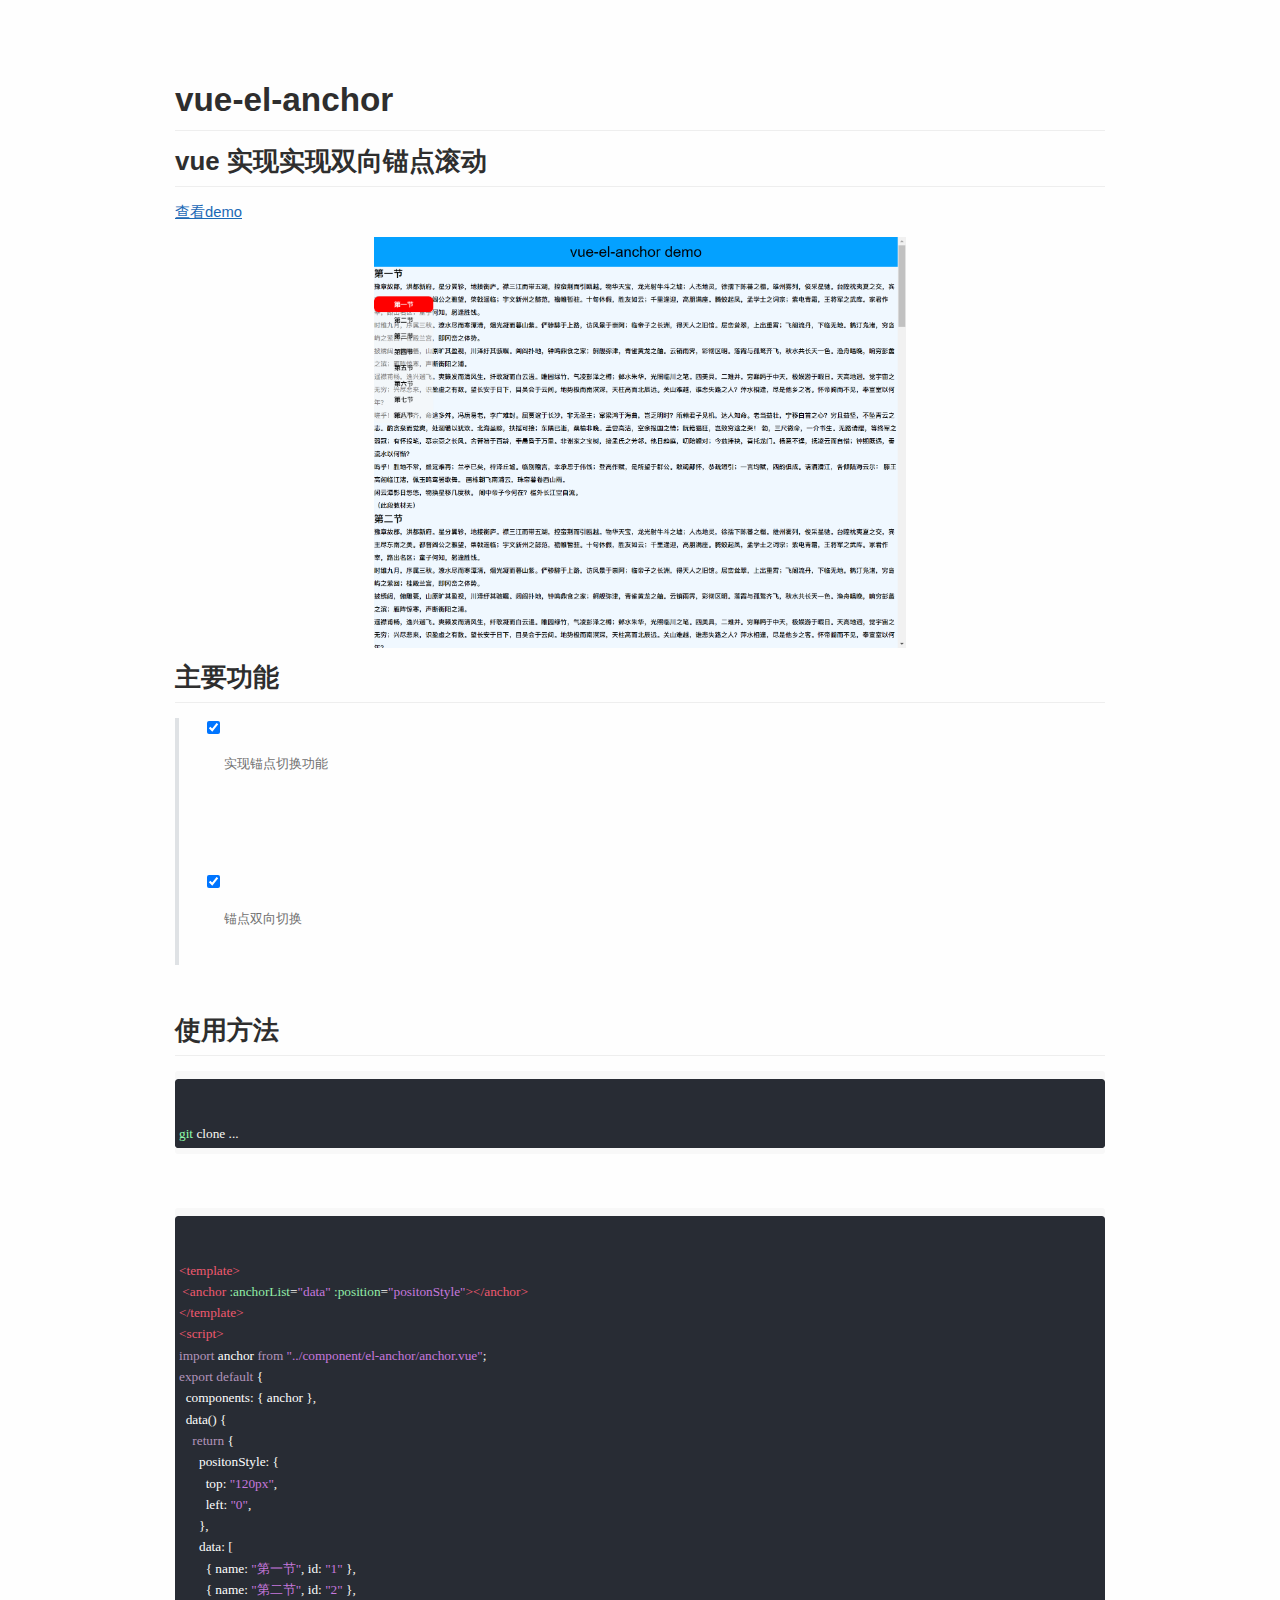
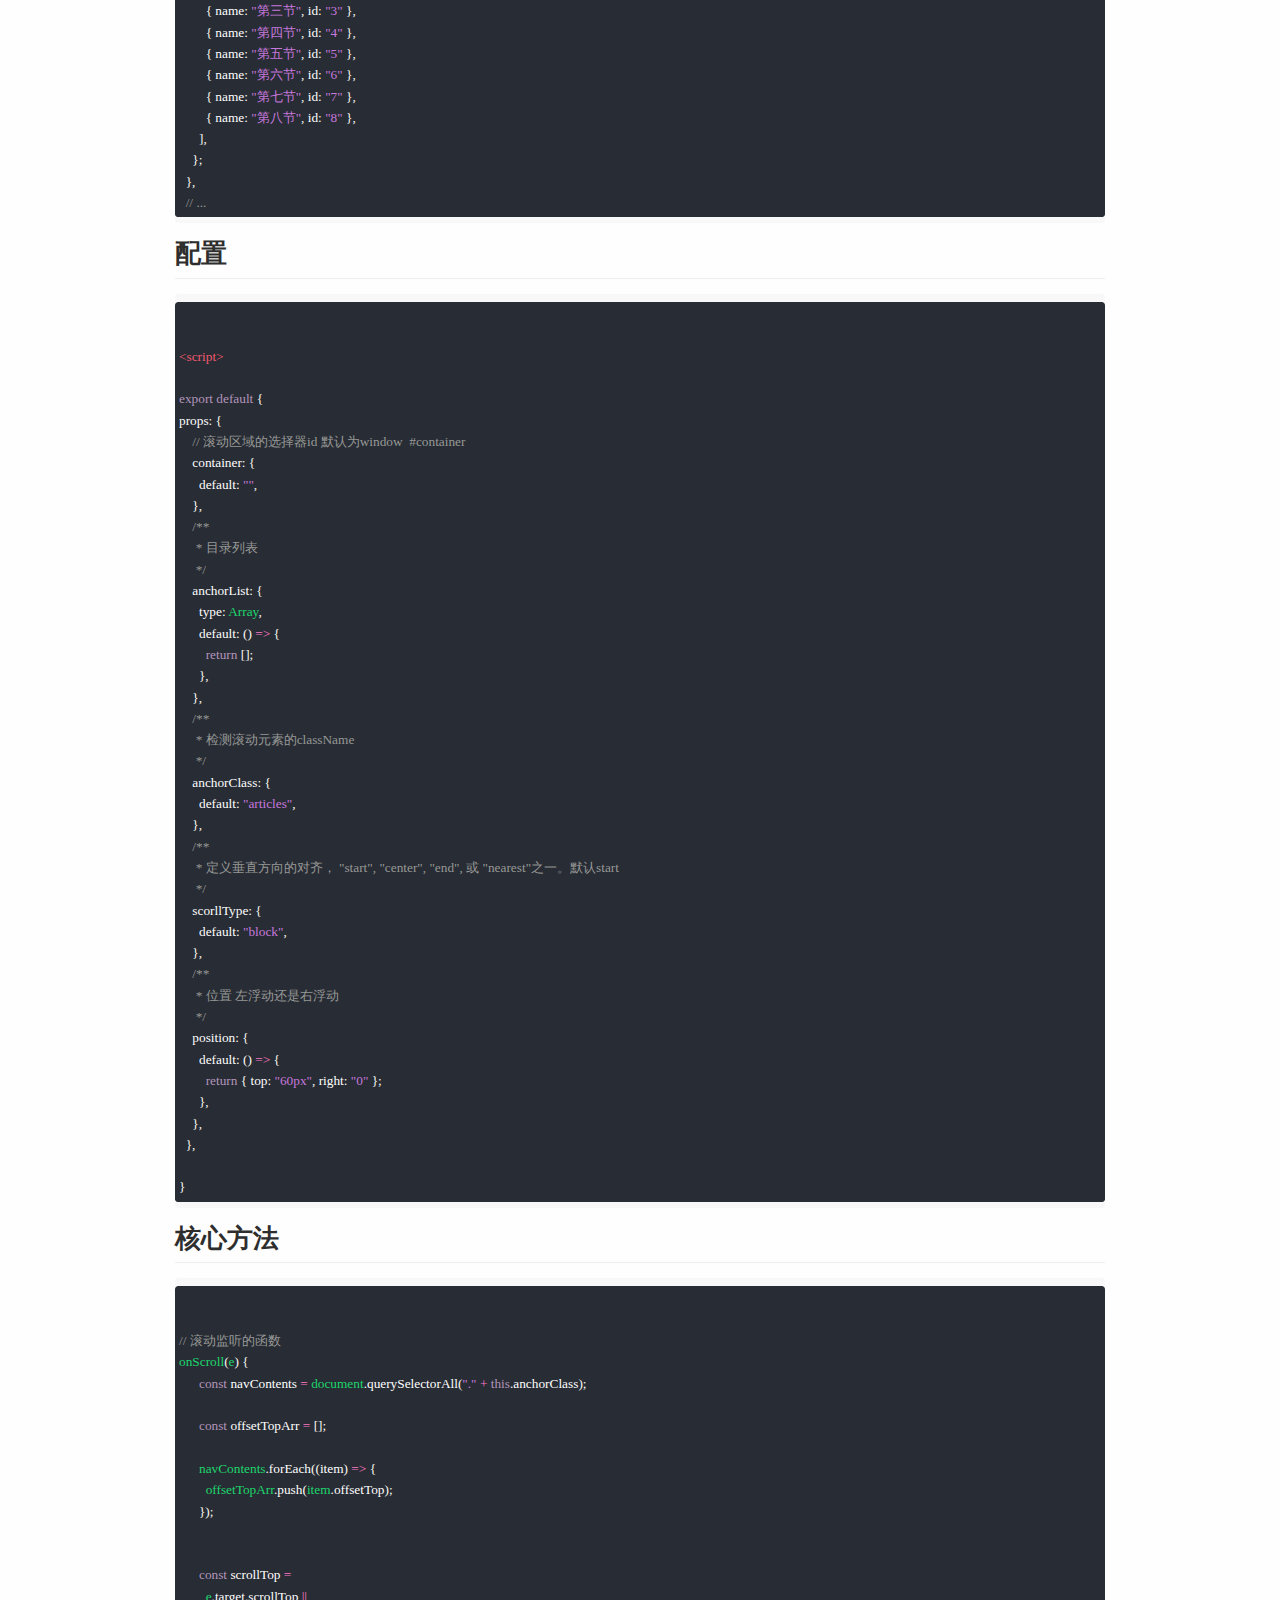
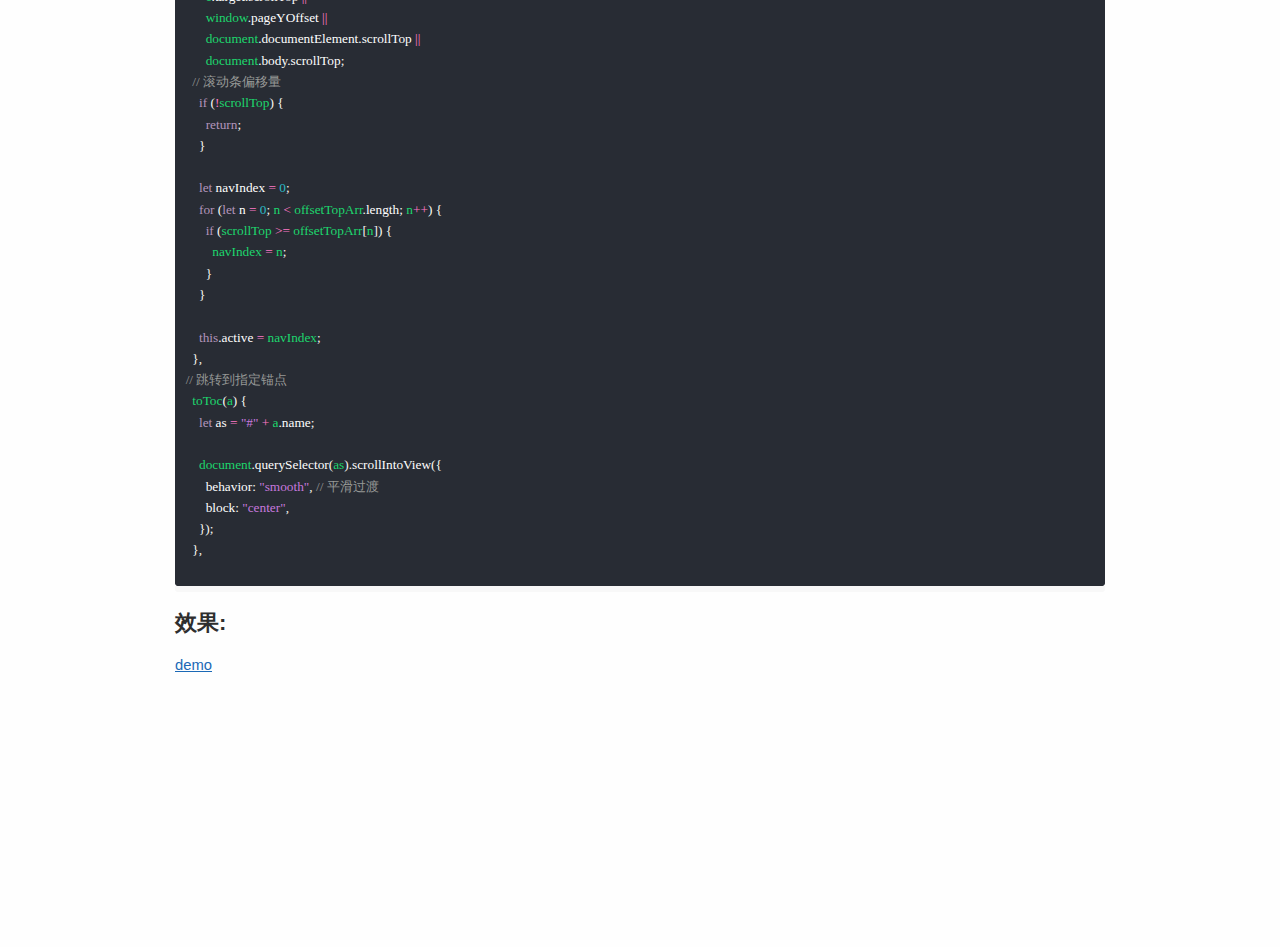
==== commit 2e7a56b9: "修复部分bug" ====
--- a/index.html
+++ b/index.html
@@ -1,1174 +1,2654 @@
 <!doctype html>
 <html>
+
 <head>
-<meta charset='UTF-8'><meta name='viewport' content='width=device-width initial-scale=1'>
-
-<style type='text/css'>html {overflow-x: initial !important;}:root { --bg-color:#ffffff; --text-color:#333333; --select-text-bg-color:#B5D6FC; --select-text-font-color:auto; --monospace:"Lucida Console",Consolas,"Courier",monospace; --title-bar-height:20px; }
-.mac-os-11 { --title-bar-height:28px; }
-html { font-size: 14px; background-color: var(--bg-color); color: var(--text-color); font-family: "Helvetica Neue", Helvetica, Arial, sans-serif; -webkit-font-smoothing: antialiased; }
-body { margin: 0px; padding: 0px; height: auto; inset: 0px; font-size: 1rem; line-height: 1.42857; overflow-x: hidden; background: inherit; tab-size: 4; }
-iframe { margin: auto; }
-a.url { word-break: break-all; }
-a:active, a:hover { outline: 0px; }
-.in-text-selection, ::selection { text-shadow: none; background: var(--select-text-bg-color); color: var(--select-text-font-color); }
-#write { margin: 0px auto; height: auto; width: inherit; word-break: normal; overflow-wrap: break-word; position: relative; white-space: normal; overflow-x: visible; padding-top: 36px; }
-#write.first-line-indent p { text-indent: 2em; }
-#write.first-line-indent li p, #write.first-line-indent p * { text-indent: 0px; }
-#write.first-line-indent li { margin-left: 2em; }
-.for-image #write { padding-left: 8px; padding-right: 8px; }
-body.typora-export { padding-left: 30px; padding-right: 30px; }
-.typora-export .footnote-line, .typora-export li, .typora-export p { white-space: pre-wrap; }
-.typora-export .task-list-item input { pointer-events: none; }
-@media screen and (max-width: 500px) {
-  body.typora-export { padding-left: 0px; padding-right: 0px; }
-  #write { padding-left: 20px; padding-right: 20px; }
-  .CodeMirror-sizer { margin-left: 0px !important; }
-  .CodeMirror-gutters { display: none !important; }
-}
-#write li > figure:last-child { margin-bottom: 0.5rem; }
-#write ol, #write ul { position: relative; }
-img { max-width: 100%; vertical-align: middle; image-orientation: from-image; }
-button, input, select, textarea { color: inherit; font: inherit; }
-input[type="checkbox"], input[type="radio"] { line-height: normal; padding: 0px; }
-*, ::after, ::before { box-sizing: border-box; }
-#write h1, #write h2, #write h3, #write h4, #write h5, #write h6, #write p, #write pre { width: inherit; }
-#write h1, #write h2, #write h3, #write h4, #write h5, #write h6, #write p { position: relative; }
-p { line-height: inherit; }
-h1, h2, h3, h4, h5, h6 { break-after: avoid-page; break-inside: avoid; orphans: 4; }
-p { orphans: 4; }
-h1 { font-size: 2rem; }
-h2 { font-size: 1.8rem; }
-h3 { font-size: 1.6rem; }
-h4 { font-size: 1.4rem; }
-h5 { font-size: 1.2rem; }
-h6 { font-size: 1rem; }
-.md-math-block, .md-rawblock, h1, h2, h3, h4, h5, h6, p { margin-top: 1rem; margin-bottom: 1rem; }
-.hidden { display: none; }
-.md-blockmeta { color: rgb(204, 204, 204); font-weight: 700; font-style: italic; }
-a { cursor: pointer; }
-sup.md-footnote { padding: 2px 4px; background-color: rgba(238, 238, 238, 0.7); color: rgb(85, 85, 85); border-radius: 4px; cursor: pointer; }
-sup.md-footnote a, sup.md-footnote a:hover { color: inherit; text-transform: inherit; text-decoration: inherit; }
-#write input[type="checkbox"] { cursor: pointer; width: inherit; height: inherit; }
-figure { overflow-x: auto; margin: 1.2em 0px; max-width: calc(100% + 16px); padding: 0px; }
-figure > table { margin: 0px; }
-tr { break-inside: avoid; break-after: auto; }
-thead { display: table-header-group; }
-table { border-collapse: collapse; border-spacing: 0px; width: 100%; overflow: auto; break-inside: auto; text-align: left; }
-table.md-table td { min-width: 32px; }
-.CodeMirror-gutters { border-right: 0px; background-color: inherit; }
-.CodeMirror-linenumber { user-select: none; }
-.CodeMirror { text-align: left; }
-.CodeMirror-placeholder { opacity: 0.3; }
-.CodeMirror pre { padding: 0px 4px; }
-.CodeMirror-lines { padding: 0px; }
-div.hr:focus { cursor: none; }
-#write pre { white-space: pre-wrap; }
-#write.fences-no-line-wrapping pre { white-space: pre; }
-#write pre.ty-contain-cm { white-space: normal; }
-.CodeMirror-gutters { margin-right: 4px; }
-.md-fences { font-size: 0.9rem; display: block; break-inside: avoid; text-align: left; overflow: visible; white-space: pre; background: inherit; position: relative !important; }
-.md-fences-adv-panel { width: 100%; margin-top: 10px; text-align: center; padding-top: 0px; padding-bottom: 8px; overflow-x: auto; }
-#write .md-fences.mock-cm { white-space: pre-wrap; }
-.md-fences.md-fences-with-lineno { padding-left: 0px; }
-#write.fences-no-line-wrapping .md-fences.mock-cm { white-space: pre; overflow-x: auto; }
-.md-fences.mock-cm.md-fences-with-lineno { padding-left: 8px; }
-.CodeMirror-line, twitterwidget { break-inside: avoid; }
-.footnotes { opacity: 0.8; font-size: 0.9rem; margin-top: 1em; margin-bottom: 1em; }
-.footnotes + .footnotes { margin-top: 0px; }
-.md-reset { margin: 0px; padding: 0px; border: 0px; outline: 0px; vertical-align: top; background: 0px 0px; text-decoration: none; text-shadow: none; float: none; position: static; width: auto; height: auto; white-space: nowrap; cursor: inherit; -webkit-tap-highlight-color: transparent; line-height: normal; font-weight: 400; text-align: left; box-sizing: content-box; direction: ltr; }
-li div { padding-top: 0px; }
-blockquote { margin: 1rem 0px; }
-li .mathjax-block, li p { margin: 0.5rem 0px; }
-li blockquote { margin: 1rem 0px; }
-li { margin: 0px; position: relative; }
-blockquote > :last-child { margin-bottom: 0px; }
-blockquote > :first-child, li > :first-child { margin-top: 0px; }
-.footnotes-area { color: rgb(136, 136, 136); margin-top: 0.714rem; padding-bottom: 0.143rem; white-space: normal; }
-#write .footnote-line { white-space: pre-wrap; }
-@media print {
-  body, html { border: 1px solid transparent; height: 99%; break-after: avoid; break-before: avoid; font-variant-ligatures: no-common-ligatures; }
-  #write { margin-top: 0px; padding-top: 0px; border-color: transparent !important; }
-  .typora-export * { -webkit-print-color-adjust: exact; }
-  .typora-export #write { break-after: avoid; }
-  .typora-export #write::after { height: 0px; }
-  .is-mac table { break-inside: avoid; }
-  .typora-export-show-outline .typora-export-sidebar { display: none; }
-}
-.footnote-line { margin-top: 0.714em; font-size: 0.7em; }
-a img, img a { cursor: pointer; }
-pre.md-meta-block { font-size: 0.8rem; min-height: 0.8rem; white-space: pre-wrap; background: rgb(204, 204, 204); display: block; overflow-x: hidden; }
-p > .md-image:only-child:not(.md-img-error) img, p > img:only-child { display: block; margin: auto; }
-#write.first-line-indent p > .md-image:only-child:not(.md-img-error) img { left: -2em; position: relative; }
-p > .md-image:only-child { display: inline-block; width: 100%; }
-#write .MathJax_Display { margin: 0.8em 0px 0px; }
-.md-math-block { width: 100%; }
-.md-math-block:not(:empty)::after { display: none; }
-.MathJax_ref { fill: currentcolor; }
-[contenteditable="true"]:active, [contenteditable="true"]:focus, [contenteditable="false"]:active, [contenteditable="false"]:focus { outline: 0px; box-shadow: none; }
-.md-task-list-item { position: relative; list-style-type: none; }
-.task-list-item.md-task-list-item { padding-left: 0px; }
-.md-task-list-item > input { position: absolute; top: 0px; left: 0px; margin-left: -1.2em; margin-top: calc(1em - 10px); border: none; }
-.math { font-size: 1rem; }
-.md-toc { min-height: 3.58rem; position: relative; font-size: 0.9rem; border-radius: 10px; }
-.md-toc-content { position: relative; margin-left: 0px; }
-.md-toc-content::after, .md-toc::after { display: none; }
-.md-toc-item { display: block; color: rgb(65, 131, 196); }
-.md-toc-item a { text-decoration: none; }
-.md-toc-inner:hover { text-decoration: underline; }
-.md-toc-inner { display: inline-block; cursor: pointer; }
-.md-toc-h1 .md-toc-inner { margin-left: 0px; font-weight: 700; }
-.md-toc-h2 .md-toc-inner { margin-left: 2em; }
-.md-toc-h3 .md-toc-inner { margin-left: 4em; }
-.md-toc-h4 .md-toc-inner { margin-left: 6em; }
-.md-toc-h5 .md-toc-inner { margin-left: 8em; }
-.md-toc-h6 .md-toc-inner { margin-left: 10em; }
-@media screen and (max-width: 48em) {
-  .md-toc-h3 .md-toc-inner { margin-left: 3.5em; }
-  .md-toc-h4 .md-toc-inner { margin-left: 5em; }
-  .md-toc-h5 .md-toc-inner { margin-left: 6.5em; }
-  .md-toc-h6 .md-toc-inner { margin-left: 8em; }
-}
-a.md-toc-inner { font-size: inherit; font-style: inherit; font-weight: inherit; line-height: inherit; }
-.footnote-line a:not(.reversefootnote) { color: inherit; }
-.md-attr { display: none; }
-.md-fn-count::after { content: "."; }
-code, pre, samp, tt { font-family: var(--monospace); }
-kbd { margin: 0px 0.1em; padding: 0.1em 0.6em; font-size: 0.8em; color: rgb(36, 39, 41); background: rgb(255, 255, 255); border: 1px solid rgb(173, 179, 185); border-radius: 3px; box-shadow: rgba(12, 13, 14, 0.2) 0px 1px 0px, rgb(255, 255, 255) 0px 0px 0px 2px inset; white-space: nowrap; vertical-align: middle; }
-.md-comment { color: rgb(162, 127, 3); opacity: 0.8; font-family: var(--monospace); }
-code { text-align: left; vertical-align: initial; }
-a.md-print-anchor { white-space: pre !important; border-width: initial !important; border-style: none !important; border-color: initial !important; display: inline-block !important; position: absolute !important; width: 1px !important; right: 0px !important; outline: 0px !important; background: 0px 0px !important; text-decoration: initial !important; text-shadow: initial !important; }
-.os-windows.monocolor-emoji .md-emoji { font-family: "Segoe UI Symbol", sans-serif; }
-.md-diagram-panel > svg { max-width: 100%; }
-[lang="flow"] svg, [lang="mermaid"] svg { max-width: 100%; height: auto; }
-[lang="mermaid"] .node text { font-size: 1rem; }
-table tr th { border-bottom: 0px; }
-video { max-width: 100%; display: block; margin: 0px auto; }
-iframe { max-width: 100%; width: 100%; border: none; }
-.highlight td, .highlight tr { border: 0px; }
-mark { background: rgb(255, 255, 0); color: rgb(0, 0, 0); }
-.md-html-inline .md-plain, .md-html-inline strong, mark .md-inline-math, mark strong { color: inherit; }
-.md-expand mark .md-meta { opacity: 0.3 !important; }
-mark .md-meta { color: rgb(0, 0, 0); }
-@media print {
-  .typora-export h1, .typora-export h2, .typora-export h3, .typora-export h4, .typora-export h5, .typora-export h6 { break-inside: avoid; }
-}
-.md-diagram-panel .messageText { stroke: none !important; }
-.md-diagram-panel .start-state { fill: var(--node-fill); }
-.md-diagram-panel .edgeLabel rect { opacity: 1 !important; }
-.md-require-zoom-fix { height: auto; margin-top: 16px; margin-bottom: 16px; }
-.md-require-zoom-fix foreignobject { font-size: var(--mermaid-font-zoom); }
-.md-fences.md-fences-math { font-size: 1em; }
-.md-fences-advanced:not(.md-focus) { padding: 0px; white-space: nowrap; border: 0px; }
-.md-fences-advanced:not(.md-focus) { background: inherit; }
-.typora-export-show-outline .typora-export-content { max-width: 1440px; margin: auto; display: flex; flex-direction: row; }
-.typora-export-sidebar { width: 300px; font-size: 0.8rem; margin-top: 80px; margin-right: 18px; }
-.typora-export-show-outline #write { --webkit-flex:2; flex: 2 1 0%; }
-.typora-export-sidebar .outline-content { position: fixed; top: 0px; max-height: 100%; overflow: hidden auto; padding-bottom: 30px; padding-top: 60px; width: 300px; }
-@media screen and (max-width: 1024px) {
-  .typora-export-sidebar, .typora-export-sidebar .outline-content { width: 240px; }
-}
-@media screen and (max-width: 800px) {
-  .typora-export-sidebar { display: none; }
-}
-.outline-content li, .outline-content ul { margin-left: 0px; margin-right: 0px; padding-left: 0px; padding-right: 0px; list-style: none; }
-.outline-content ul { margin-top: 0px; margin-bottom: 0px; }
-.outline-content strong { font-weight: 400; }
-.outline-expander { width: 1rem; height: 1.42857rem; position: relative; display: table-cell; vertical-align: middle; cursor: pointer; padding-left: 4px; }
-.outline-expander::before { content: ""; position: relative; font-family: Ionicons; display: inline-block; font-size: 8px; vertical-align: middle; }
-.outline-item { padding-top: 3px; padding-bottom: 3px; cursor: pointer; }
-.outline-expander:hover::before { content: ""; }
-.outline-h1 > .outline-item { padding-left: 0px; }
-.outline-h2 > .outline-item { padding-left: 1em; }
-.outline-h3 > .outline-item { padding-left: 2em; }
-.outline-h4 > .outline-item { padding-left: 3em; }
-.outline-h5 > .outline-item { padding-left: 4em; }
-.outline-h6 > .outline-item { padding-left: 5em; }
-.outline-label { cursor: pointer; display: table-cell; vertical-align: middle; text-decoration: none; color: inherit; }
-.outline-label:hover { text-decoration: underline; }
-.outline-item:hover { border-color: rgb(245, 245, 245); background-color: var(--item-hover-bg-color); }
-.outline-item:hover { margin-left: -28px; margin-right: -28px; border-left: 28px solid transparent; border-right: 28px solid transparent; }
-.outline-item-single .outline-expander::before, .outline-item-single .outline-expander:hover::before { display: none; }
-.outline-item-open > .outline-item > .outline-expander::before { content: ""; }
-.outline-children { display: none; }
-.info-panel-tab-wrapper { display: none; }
-.outline-item-open > .outline-children { display: block; }
-.typora-export .outline-item { padding-top: 1px; padding-bottom: 1px; }
-.typora-export .outline-item:hover { margin-right: -8px; border-right: 8px solid transparent; }
-.typora-export .outline-expander::before { content: "+"; font-family: inherit; top: -1px; }
-.typora-export .outline-expander:hover::before, .typora-export .outline-item-open > .outline-item > .outline-expander::before { content: "−"; }
-.typora-export-collapse-outline .outline-children { display: none; }
-.typora-export-collapse-outline .outline-item-open > .outline-children, .typora-export-no-collapse-outline .outline-children { display: block; }
-.typora-export-no-collapse-outline .outline-expander::before { content: "" !important; }
-.typora-export-show-outline .outline-item-active > .outline-item .outline-label { font-weight: 700; }
-.md-inline-math-container mjx-container { zoom: 0.95; }
-
-
-.CodeMirror { height: auto; }
-.CodeMirror.cm-s-inner { background: inherit; }
-.CodeMirror-scroll { overflow: auto hidden; z-index: 3; }
-.CodeMirror-gutter-filler, .CodeMirror-scrollbar-filler { background-color: rgb(255, 255, 255); }
-.CodeMirror-gutters { border-right: 1px solid rgb(221, 221, 221); background: inherit; white-space: nowrap; }
-.CodeMirror-linenumber { padding: 0px 3px 0px 5px; text-align: right; color: rgb(153, 153, 153); }
-.cm-s-inner .cm-keyword { color: rgb(119, 0, 136); }
-.cm-s-inner .cm-atom, .cm-s-inner.cm-atom { color: rgb(34, 17, 153); }
-.cm-s-inner .cm-number { color: rgb(17, 102, 68); }
-.cm-s-inner .cm-def { color: rgb(0, 0, 255); }
-.cm-s-inner .cm-variable { color: rgb(0, 0, 0); }
-.cm-s-inner .cm-variable-2 { color: rgb(0, 85, 170); }
-.cm-s-inner .cm-variable-3 { color: rgb(0, 136, 85); }
-.cm-s-inner .cm-string { color: rgb(170, 17, 17); }
-.cm-s-inner .cm-property { color: rgb(0, 0, 0); }
-.cm-s-inner .cm-operator { color: rgb(152, 26, 26); }
-.cm-s-inner .cm-comment, .cm-s-inner.cm-comment { color: rgb(170, 85, 0); }
-.cm-s-inner .cm-string-2 { color: rgb(255, 85, 0); }
-.cm-s-inner .cm-meta { color: rgb(85, 85, 85); }
-.cm-s-inner .cm-qualifier { color: rgb(85, 85, 85); }
-.cm-s-inner .cm-builtin { color: rgb(51, 0, 170); }
-.cm-s-inner .cm-bracket { color: rgb(153, 153, 119); }
-.cm-s-inner .cm-tag { color: rgb(17, 119, 0); }
-.cm-s-inner .cm-attribute { color: rgb(0, 0, 204); }
-.cm-s-inner .cm-header, .cm-s-inner.cm-header { color: rgb(0, 0, 255); }
-.cm-s-inner .cm-quote, .cm-s-inner.cm-quote { color: rgb(0, 153, 0); }
-.cm-s-inner .cm-hr, .cm-s-inner.cm-hr { color: rgb(153, 153, 153); }
-.cm-s-inner .cm-link, .cm-s-inner.cm-link { color: rgb(0, 0, 204); }
-.cm-negative { color: rgb(221, 68, 68); }
-.cm-positive { color: rgb(34, 153, 34); }
-.cm-header, .cm-strong { font-weight: 700; }
-.cm-del { text-decoration: line-through; }
-.cm-em { font-style: italic; }
-.cm-link { text-decoration: underline; }
-.cm-error { color: red; }
-.cm-invalidchar { color: red; }
-.cm-constant { color: rgb(38, 139, 210); }
-.cm-defined { color: rgb(181, 137, 0); }
-div.CodeMirror span.CodeMirror-matchingbracket { color: rgb(0, 255, 0); }
-div.CodeMirror span.CodeMirror-nonmatchingbracket { color: rgb(255, 34, 34); }
-.cm-s-inner .CodeMirror-activeline-background { background: inherit; }
-.CodeMirror { position: relative; overflow: hidden; }
-.CodeMirror-scroll { height: 100%; outline: 0px; position: relative; box-sizing: content-box; background: inherit; }
-.CodeMirror-sizer { position: relative; }
-.CodeMirror-gutter-filler, .CodeMirror-hscrollbar, .CodeMirror-scrollbar-filler, .CodeMirror-vscrollbar { position: absolute; z-index: 6; display: none; outline: 0px; }
-.CodeMirror-vscrollbar { right: 0px; top: 0px; overflow: hidden; }
-.CodeMirror-hscrollbar { bottom: 0px; left: 0px; overflow: auto hidden; }
-.CodeMirror-scrollbar-filler { right: 0px; bottom: 0px; }
-.CodeMirror-gutter-filler { left: 0px; bottom: 0px; }
-.CodeMirror-gutters { position: absolute; left: 0px; top: 0px; padding-bottom: 10px; z-index: 3; overflow-y: hidden; }
-.CodeMirror-gutter { white-space: normal; height: 100%; box-sizing: content-box; padding-bottom: 30px; margin-bottom: -32px; display: inline-block; }
-.CodeMirror-gutter-wrapper { position: absolute; z-index: 4; background: 0px 0px !important; border: none !important; }
-.CodeMirror-gutter-background { position: absolute; top: 0px; bottom: 0px; z-index: 4; }
-.CodeMirror-gutter-elt { position: absolute; cursor: default; z-index: 4; }
-.CodeMirror-lines { cursor: text; }
-.CodeMirror pre { border-radius: 0px; border-width: 0px; background: 0px 0px; font-family: inherit; font-size: inherit; margin: 0px; white-space: pre; overflow-wrap: normal; color: inherit; z-index: 2; position: relative; overflow: visible; }
-.CodeMirror-wrap pre { overflow-wrap: break-word; white-space: pre-wrap; word-break: normal; }
-.CodeMirror-code pre { border-right: 30px solid transparent; width: fit-content; }
-.CodeMirror-wrap .CodeMirror-code pre { border-right: none; width: auto; }
-.CodeMirror-linebackground { position: absolute; inset: 0px; z-index: 0; }
-.CodeMirror-linewidget { position: relative; z-index: 2; overflow: auto; }
-.CodeMirror-wrap .CodeMirror-scroll { overflow-x: hidden; }
-.CodeMirror-measure { position: absolute; width: 100%; height: 0px; overflow: hidden; visibility: hidden; }
-.CodeMirror-measure pre { position: static; }
-.CodeMirror div.CodeMirror-cursor { position: absolute; visibility: hidden; border-right: none; width: 0px; }
-.CodeMirror div.CodeMirror-cursor { visibility: hidden; }
-.CodeMirror-focused div.CodeMirror-cursor { visibility: inherit; }
-.cm-searching { background: rgba(255, 255, 0, 0.4); }
-span.cm-underlined { text-decoration: underline; }
-span.cm-strikethrough { text-decoration: line-through; }
-.cm-tw-syntaxerror { color: rgb(255, 255, 255); background-color: rgb(153, 0, 0); }
-.cm-tw-deleted { text-decoration: line-through; }
-.cm-tw-header5 { font-weight: 700; }
-.cm-tw-listitem:first-child { padding-left: 10px; }
-.cm-tw-box { border-style: solid; border-right-width: 1px; border-bottom-width: 1px; border-left-width: 1px; border-color: inherit; border-top-width: 0px !important; }
-.cm-tw-underline { text-decoration: underline; }
-@media print {
-  .CodeMirror div.CodeMirror-cursor { visibility: hidden; }
-}
-
-
-:root {
-  --side-bar-bg-color: #efefef;
-  --control-text-color: #777;
-  --primary-color: #393894;
-  --primary-btn-border-color: #393894;
-  --active-file-bg-color: #eaeaea;
-  --active-file-text-color: inherit;
-  --active-file-border-color: #393894;
-  --item-hover-text-color: #393894;
-}
-
-html {
-  font-size: 0.925rem;
-}
-html,
-body {
-  margin: auto;
-  background: #fefefe;
-  -webkit-font-smoothing: antialiased;
-}
-
-body {
-  font-family: "Open Sans", "Clear Sans", "Helvetica Neue", Helvetica, Arial, sans-serif;
-  color: #2e2e2e;
-  line-height: 1.6;
-  height: 100%;
-}
-
-#write {
-  max-width: 990px;
-  margin: 0 auto;
-  padding: 30px;
-  padding-bottom: 100px;
-  position: static;
-  width: 100%;
-}
-
-#write > ul:first-child,
-#write > ol:first-child {
-  margin-top: 30px;
-}
-
-a {
-  color: #1b69b6;
-}
-
-h1,
-h2,
-h3,
-h4,
-h5,
-h6 {
-  position: relative;
-  margin-top: 1rem;
-  margin-bottom: 1rem;
-  font-weight: bold;
-  line-height: 1.4;
-  cursor: text;
-}
-
-h1:hover a.anchor,
-h2:hover a.anchor,
-h3:hover a.anchor,
-h4:hover a.anchor,
-h5:hover a.anchor,
-h6:hover a.anchor {
-  text-decoration: none;
-}
-
-h1 tt,
-h1 code {
-  font-size: inherit;
-}
-
-h2 tt,
-h2 code {
-  font-size: inherit;
-}
-
-h3 tt,
-h3 code {
-  font-size: inherit;
-}
-
-h4 tt,
-h4 code {
-  font-size: inherit;
-}
-
-h5 tt,
-h5 code {
-  font-size: inherit;
-}
-
-h6 tt,
-h6 code {
-  font-size: inherit;
-}
-
-h1 {
-  padding-bottom: 0.3em;
-  font-size: 2.25em;
-  line-height: 1.2;
-  border-bottom: 1px solid #eee;
-}
-/* 自定义H1 */
-/* h1::before {
+    <meta charset='UTF-8'>
+    <meta name='viewport' content='width=device-width initial-scale=1'>
+
+    <style type='text/css'>
+        html {
+            overflow-x: initial !important;
+        }
+
+        :root {
+            --bg-color: #ffffff;
+            --text-color: #333333;
+            --select-text-bg-color: #B5D6FC;
+            --select-text-font-color: auto;
+            --monospace: "Lucida Console", Consolas, "Courier", monospace;
+            --title-bar-height: 20px;
+        }
+
+        .mac-os-11 {
+            --title-bar-height: 28px;
+        }
+
+        html {
+            font-size: 14px;
+            background-color: var(--bg-color);
+            color: var(--text-color);
+            font-family: "Helvetica Neue", Helvetica, Arial, sans-serif;
+            -webkit-font-smoothing: antialiased;
+        }
+
+        body {
+            margin: 0px;
+            padding: 0px;
+            height: auto;
+            inset: 0px;
+            font-size: 1rem;
+            line-height: 1.42857;
+            overflow-x: hidden;
+            background: inherit;
+            tab-size: 4;
+        }
+
+        iframe {
+            margin: auto;
+        }
+
+        a.url {
+            word-break: break-all;
+        }
+
+        a:active,
+        a:hover {
+            outline: 0px;
+        }
+
+        .in-text-selection,
+        ::selection {
+            text-shadow: none;
+            background: var(--select-text-bg-color);
+            color: var(--select-text-font-color);
+        }
+
+        #write {
+            margin: 0px auto;
+            height: auto;
+            width: inherit;
+            word-break: normal;
+            overflow-wrap: break-word;
+            position: relative;
+            white-space: normal;
+            overflow-x: visible;
+            padding-top: 36px;
+        }
+
+        #write.first-line-indent p {
+            text-indent: 2em;
+        }
+
+        #write.first-line-indent li p,
+        #write.first-line-indent p * {
+            text-indent: 0px;
+        }
+
+        #write.first-line-indent li {
+            margin-left: 2em;
+        }
+
+        .for-image #write {
+            padding-left: 8px;
+            padding-right: 8px;
+        }
+
+        body.typora-export {
+            padding-left: 30px;
+            padding-right: 30px;
+        }
+
+        .typora-export .footnote-line,
+        .typora-export li,
+        .typora-export p {
+            white-space: pre-wrap;
+        }
+
+        .typora-export .task-list-item input {
+            pointer-events: none;
+        }
+
+        @media screen and (max-width: 500px) {
+            body.typora-export {
+                padding-left: 0px;
+                padding-right: 0px;
+            }
+
+            #write {
+                padding-left: 20px;
+                padding-right: 20px;
+            }
+
+            .CodeMirror-sizer {
+                margin-left: 0px !important;
+            }
+
+            .CodeMirror-gutters {
+                display: none !important;
+            }
+        }
+
+        #write li>figure:last-child {
+            margin-bottom: 0.5rem;
+        }
+
+        #write ol,
+        #write ul {
+            position: relative;
+        }
+
+        img {
+            max-width: 100%;
+            vertical-align: middle;
+            image-orientation: from-image;
+        }
+
+        button,
+        input,
+        select,
+        textarea {
+            color: inherit;
+            font: inherit;
+        }
+
+        input[type="checkbox"],
+        input[type="radio"] {
+            line-height: normal;
+            padding: 0px;
+        }
+
+        *,
+        ::after,
+        ::before {
+            box-sizing: border-box;
+        }
+
+        #write h1,
+        #write h2,
+        #write h3,
+        #write h4,
+        #write h5,
+        #write h6,
+        #write p,
+        #write pre {
+            width: inherit;
+        }
+
+        #write h1,
+        #write h2,
+        #write h3,
+        #write h4,
+        #write h5,
+        #write h6,
+        #write p {
+            position: relative;
+        }
+
+        p {
+            line-height: inherit;
+        }
+
+        h1,
+        h2,
+        h3,
+        h4,
+        h5,
+        h6 {
+            break-after: avoid-page;
+            break-inside: avoid;
+            orphans: 4;
+        }
+
+        p {
+            orphans: 4;
+        }
+
+        h1 {
+            font-size: 2rem;
+        }
+
+        h2 {
+            font-size: 1.8rem;
+        }
+
+        h3 {
+            font-size: 1.6rem;
+        }
+
+        h4 {
+            font-size: 1.4rem;
+        }
+
+        h5 {
+            font-size: 1.2rem;
+        }
+
+        h6 {
+            font-size: 1rem;
+        }
+
+        .md-math-block,
+        .md-rawblock,
+        h1,
+        h2,
+        h3,
+        h4,
+        h5,
+        h6,
+        p {
+            margin-top: 1rem;
+            margin-bottom: 1rem;
+        }
+
+        .hidden {
+            display: none;
+        }
+
+        .md-blockmeta {
+            color: rgb(204, 204, 204);
+            font-weight: 700;
+            font-style: italic;
+        }
+
+        a {
+            cursor: pointer;
+        }
+
+        sup.md-footnote {
+            padding: 2px 4px;
+            background-color: rgba(238, 238, 238, 0.7);
+            color: rgb(85, 85, 85);
+            border-radius: 4px;
+            cursor: pointer;
+        }
+
+        sup.md-footnote a,
+        sup.md-footnote a:hover {
+            color: inherit;
+            text-transform: inherit;
+            text-decoration: inherit;
+        }
+
+        #write input[type="checkbox"] {
+            cursor: pointer;
+            width: inherit;
+            height: inherit;
+        }
+
+        figure {
+            overflow-x: auto;
+            margin: 1.2em 0px;
+            max-width: calc(100% + 16px);
+            padding: 0px;
+        }
+
+        figure>table {
+            margin: 0px;
+        }
+
+        tr {
+            break-inside: avoid;
+            break-after: auto;
+        }
+
+        thead {
+            display: table-header-group;
+        }
+
+        table {
+            border-collapse: collapse;
+            border-spacing: 0px;
+            width: 100%;
+            overflow: auto;
+            break-inside: auto;
+            text-align: left;
+        }
+
+        table.md-table td {
+            min-width: 32px;
+        }
+
+        .CodeMirror-gutters {
+            border-right: 0px;
+            background-color: inherit;
+        }
+
+        .CodeMirror-linenumber {
+            user-select: none;
+        }
+
+        .CodeMirror {
+            text-align: left;
+        }
+
+        .CodeMirror-placeholder {
+            opacity: 0.3;
+        }
+
+        .CodeMirror pre {
+            padding: 0px 4px;
+        }
+
+        .CodeMirror-lines {
+            padding: 0px;
+        }
+
+        div.hr:focus {
+            cursor: none;
+        }
+
+        #write pre {
+            white-space: pre-wrap;
+        }
+
+        #write.fences-no-line-wrapping pre {
+            white-space: pre;
+        }
+
+        #write pre.ty-contain-cm {
+            white-space: normal;
+        }
+
+        .CodeMirror-gutters {
+            margin-right: 4px;
+        }
+
+        .md-fences {
+            font-size: 0.9rem;
+            display: block;
+            break-inside: avoid;
+            text-align: left;
+            overflow: visible;
+            white-space: pre;
+            background: inherit;
+            position: relative !important;
+        }
+
+        .md-fences-adv-panel {
+            width: 100%;
+            margin-top: 10px;
+            text-align: center;
+            padding-top: 0px;
+            padding-bottom: 8px;
+            overflow-x: auto;
+        }
+
+        #write .md-fences.mock-cm {
+            white-space: pre-wrap;
+        }
+
+        .md-fences.md-fences-with-lineno {
+            padding-left: 0px;
+        }
+
+        #write.fences-no-line-wrapping .md-fences.mock-cm {
+            white-space: pre;
+            overflow-x: auto;
+        }
+
+        .md-fences.mock-cm.md-fences-with-lineno {
+            padding-left: 8px;
+        }
+
+        .CodeMirror-line,
+        twitterwidget {
+            break-inside: avoid;
+        }
+
+        .footnotes {
+            opacity: 0.8;
+            font-size: 0.9rem;
+            margin-top: 1em;
+            margin-bottom: 1em;
+        }
+
+        .footnotes+.footnotes {
+            margin-top: 0px;
+        }
+
+        .md-reset {
+            margin: 0px;
+            padding: 0px;
+            border: 0px;
+            outline: 0px;
+            vertical-align: top;
+            background: 0px 0px;
+            text-decoration: none;
+            text-shadow: none;
+            float: none;
+            position: static;
+            width: auto;
+            height: auto;
+            white-space: nowrap;
+            cursor: inherit;
+            -webkit-tap-highlight-color: transparent;
+            line-height: normal;
+            font-weight: 400;
+            text-align: left;
+            box-sizing: content-box;
+            direction: ltr;
+        }
+
+        li div {
+            padding-top: 0px;
+        }
+
+        blockquote {
+            margin: 1rem 0px;
+        }
+
+        li .mathjax-block,
+        li p {
+            margin: 0.5rem 0px;
+        }
+
+        li blockquote {
+            margin: 1rem 0px;
+        }
+
+        li {
+            margin: 0px;
+            position: relative;
+        }
+
+        blockquote> :last-child {
+            margin-bottom: 0px;
+        }
+
+        blockquote> :first-child,
+        li> :first-child {
+            margin-top: 0px;
+        }
+
+        .footnotes-area {
+            color: rgb(136, 136, 136);
+            margin-top: 0.714rem;
+            padding-bottom: 0.143rem;
+            white-space: normal;
+        }
+
+        #write .footnote-line {
+            white-space: pre-wrap;
+        }
+
+        @media print {
+
+            body,
+            html {
+                border: 1px solid transparent;
+                height: 99%;
+                break-after: avoid;
+                break-before: avoid;
+                font-variant-ligatures: no-common-ligatures;
+            }
+
+            #write {
+                margin-top: 0px;
+                padding-top: 0px;
+                border-color: transparent !important;
+            }
+
+            .typora-export * {
+                -webkit-print-color-adjust: exact;
+            }
+
+            .typora-export #write {
+                break-after: avoid;
+            }
+
+            .typora-export #write::after {
+                height: 0px;
+            }
+
+            .is-mac table {
+                break-inside: avoid;
+            }
+
+            .typora-export-show-outline .typora-export-sidebar {
+                display: none;
+            }
+        }
+
+        .footnote-line {
+            margin-top: 0.714em;
+            font-size: 0.7em;
+        }
+
+        a img,
+        img a {
+            cursor: pointer;
+        }
+
+        pre.md-meta-block {
+            font-size: 0.8rem;
+            min-height: 0.8rem;
+            white-space: pre-wrap;
+            background: rgb(204, 204, 204);
+            display: block;
+            overflow-x: hidden;
+        }
+
+        p>.md-image:only-child:not(.md-img-error) img,
+        p>img:only-child {
+            display: block;
+            margin: auto;
+        }
+
+        #write.first-line-indent p>.md-image:only-child:not(.md-img-error) img {
+            left: -2em;
+            position: relative;
+        }
+
+        p>.md-image:only-child {
+            display: inline-block;
+            width: 100%;
+        }
+
+        #write .MathJax_Display {
+            margin: 0.8em 0px 0px;
+        }
+
+        .md-math-block {
+            width: 100%;
+        }
+
+        .md-math-block:not(:empty)::after {
+            display: none;
+        }
+
+        .MathJax_ref {
+            fill: currentcolor;
+        }
+
+        [contenteditable="true"]:active,
+        [contenteditable="true"]:focus,
+        [contenteditable="false"]:active,
+        [contenteditable="false"]:focus {
+            outline: 0px;
+            box-shadow: none;
+        }
+
+        .md-task-list-item {
+            position: relative;
+            list-style-type: none;
+        }
+
+        .task-list-item.md-task-list-item {
+            padding-left: 0px;
+        }
+
+        .md-task-list-item>input {
+            position: absolute;
+            top: 0px;
+            left: 0px;
+            margin-left: -1.2em;
+            margin-top: calc(1em - 10px);
+            border: none;
+        }
+
+        .math {
+            font-size: 1rem;
+        }
+
+        .md-toc {
+            min-height: 3.58rem;
+            position: relative;
+            font-size: 0.9rem;
+            border-radius: 10px;
+        }
+
+        .md-toc-content {
+            position: relative;
+            margin-left: 0px;
+        }
+
+        .md-toc-content::after,
+        .md-toc::after {
+            display: none;
+        }
+
+        .md-toc-item {
+            display: block;
+            color: rgb(65, 131, 196);
+        }
+
+        .md-toc-item a {
+            text-decoration: none;
+        }
+
+        .md-toc-inner:hover {
+            text-decoration: underline;
+        }
+
+        .md-toc-inner {
+            display: inline-block;
+            cursor: pointer;
+        }
+
+        .md-toc-h1 .md-toc-inner {
+            margin-left: 0px;
+            font-weight: 700;
+        }
+
+        .md-toc-h2 .md-toc-inner {
+            margin-left: 2em;
+        }
+
+        .md-toc-h3 .md-toc-inner {
+            margin-left: 4em;
+        }
+
+        .md-toc-h4 .md-toc-inner {
+            margin-left: 6em;
+        }
+
+        .md-toc-h5 .md-toc-inner {
+            margin-left: 8em;
+        }
+
+        .md-toc-h6 .md-toc-inner {
+            margin-left: 10em;
+        }
+
+        @media screen and (max-width: 48em) {
+            .md-toc-h3 .md-toc-inner {
+                margin-left: 3.5em;
+            }
+
+            .md-toc-h4 .md-toc-inner {
+                margin-left: 5em;
+            }
+
+            .md-toc-h5 .md-toc-inner {
+                margin-left: 6.5em;
+            }
+
+            .md-toc-h6 .md-toc-inner {
+                margin-left: 8em;
+            }
+        }
+
+        a.md-toc-inner {
+            font-size: inherit;
+            font-style: inherit;
+            font-weight: inherit;
+            line-height: inherit;
+        }
+
+        .footnote-line a:not(.reversefootnote) {
+            color: inherit;
+        }
+
+        .md-attr {
+            display: none;
+        }
+
+        .md-fn-count::after {
+            content: ".";
+        }
+
+        code,
+        pre,
+        samp,
+        tt {
+            font-family: var(--monospace);
+        }
+
+        kbd {
+            margin: 0px 0.1em;
+            padding: 0.1em 0.6em;
+            font-size: 0.8em;
+            color: rgb(36, 39, 41);
+            background: rgb(255, 255, 255);
+            border: 1px solid rgb(173, 179, 185);
+            border-radius: 3px;
+            box-shadow: rgba(12, 13, 14, 0.2) 0px 1px 0px, rgb(255, 255, 255) 0px 0px 0px 2px inset;
+            white-space: nowrap;
+            vertical-align: middle;
+        }
+
+        .md-comment {
+            color: rgb(162, 127, 3);
+            opacity: 0.8;
+            font-family: var(--monospace);
+        }
+
+        code {
+            text-align: left;
+            vertical-align: initial;
+        }
+
+        a.md-print-anchor {
+            white-space: pre !important;
+            border-width: initial !important;
+            border-style: none !important;
+            border-color: initial !important;
+            display: inline-block !important;
+            position: absolute !important;
+            width: 1px !important;
+            right: 0px !important;
+            outline: 0px !important;
+            background: 0px 0px !important;
+            text-decoration: initial !important;
+            text-shadow: initial !important;
+        }
+
+        .os-windows.monocolor-emoji .md-emoji {
+            font-family: "Segoe UI Symbol", sans-serif;
+        }
+
+        .md-diagram-panel>svg {
+            max-width: 100%;
+        }
+
+        [lang="flow"] svg,
+        [lang="mermaid"] svg {
+            max-width: 100%;
+            height: auto;
+        }
+
+        [lang="mermaid"] .node text {
+            font-size: 1rem;
+        }
+
+        table tr th {
+            border-bottom: 0px;
+        }
+
+        video {
+            max-width: 100%;
+            display: block;
+            margin: 0px auto;
+        }
+
+        iframe {
+            max-width: 100%;
+            width: 100%;
+            border: none;
+        }
+
+        .highlight td,
+        .highlight tr {
+            border: 0px;
+        }
+
+        mark {
+            background: rgb(255, 255, 0);
+            color: rgb(0, 0, 0);
+        }
+
+        .md-html-inline .md-plain,
+        .md-html-inline strong,
+        mark .md-inline-math,
+        mark strong {
+            color: inherit;
+        }
+
+        .md-expand mark .md-meta {
+            opacity: 0.3 !important;
+        }
+
+        mark .md-meta {
+            color: rgb(0, 0, 0);
+        }
+
+        @media print {
+
+            .typora-export h1,
+            .typora-export h2,
+            .typora-export h3,
+            .typora-export h4,
+            .typora-export h5,
+            .typora-export h6 {
+                break-inside: avoid;
+            }
+        }
+
+        .md-diagram-panel .messageText {
+            stroke: none !important;
+        }
+
+        .md-diagram-panel .start-state {
+            fill: var(--node-fill);
+        }
+
+        .md-diagram-panel .edgeLabel rect {
+            opacity: 1 !important;
+        }
+
+        .md-require-zoom-fix {
+            height: auto;
+            margin-top: 16px;
+            margin-bottom: 16px;
+        }
+
+        .md-require-zoom-fix foreignobject {
+            font-size: var(--mermaid-font-zoom);
+        }
+
+        .md-fences.md-fences-math {
+            font-size: 1em;
+        }
+
+        .md-fences-advanced:not(.md-focus) {
+            padding: 0px;
+            white-space: nowrap;
+            border: 0px;
+        }
+
+        .md-fences-advanced:not(.md-focus) {
+            background: inherit;
+        }
+
+        .typora-export-show-outline .typora-export-content {
+            max-width: 1440px;
+            margin: auto;
+            display: flex;
+            flex-direction: row;
+        }
+
+        .typora-export-sidebar {
+            width: 300px;
+            font-size: 0.8rem;
+            margin-top: 80px;
+            margin-right: 18px;
+        }
+
+        .typora-export-show-outline #write {
+            --webkit-flex: 2;
+            flex: 2 1 0%;
+        }
+
+        .typora-export-sidebar .outline-content {
+            position: fixed;
+            top: 0px;
+            max-height: 100%;
+            overflow: hidden auto;
+            padding-bottom: 30px;
+            padding-top: 60px;
+            width: 300px;
+        }
+
+        @media screen and (max-width: 1024px) {
+
+            .typora-export-sidebar,
+            .typora-export-sidebar .outline-content {
+                width: 240px;
+            }
+        }
+
+        @media screen and (max-width: 800px) {
+            .typora-export-sidebar {
+                display: none;
+            }
+        }
+
+        .outline-content li,
+        .outline-content ul {
+            margin-left: 0px;
+            margin-right: 0px;
+            padding-left: 0px;
+            padding-right: 0px;
+            list-style: none;
+        }
+
+        .outline-content ul {
+            margin-top: 0px;
+            margin-bottom: 0px;
+        }
+
+        .outline-content strong {
+            font-weight: 400;
+        }
+
+        .outline-expander {
+            width: 1rem;
+            height: 1.42857rem;
+            position: relative;
+            display: table-cell;
+            vertical-align: middle;
+            cursor: pointer;
+            padding-left: 4px;
+        }
+
+        .outline-expander::before {
+            content: "";
+            position: relative;
+            font-family: Ionicons;
+            display: inline-block;
+            font-size: 8px;
+            vertical-align: middle;
+        }
+
+        .outline-item {
+            padding-top: 3px;
+            padding-bottom: 3px;
+            cursor: pointer;
+        }
+
+        .outline-expander:hover::before {
+            content: "";
+        }
+
+        .outline-h1>.outline-item {
+            padding-left: 0px;
+        }
+
+        .outline-h2>.outline-item {
+            padding-left: 1em;
+        }
+
+        .outline-h3>.outline-item {
+            padding-left: 2em;
+        }
+
+        .outline-h4>.outline-item {
+            padding-left: 3em;
+        }
+
+        .outline-h5>.outline-item {
+            padding-left: 4em;
+        }
+
+        .outline-h6>.outline-item {
+            padding-left: 5em;
+        }
+
+        .outline-label {
+            cursor: pointer;
+            display: table-cell;
+            vertical-align: middle;
+            text-decoration: none;
+            color: inherit;
+        }
+
+        .outline-label:hover {
+            text-decoration: underline;
+        }
+
+        .outline-item:hover {
+            border-color: rgb(245, 245, 245);
+            background-color: var(--item-hover-bg-color);
+        }
+
+        .outline-item:hover {
+            margin-left: -28px;
+            margin-right: -28px;
+            border-left: 28px solid transparent;
+            border-right: 28px solid transparent;
+        }
+
+        .outline-item-single .outline-expander::before,
+        .outline-item-single .outline-expander:hover::before {
+            display: none;
+        }
+
+        .outline-item-open>.outline-item>.outline-expander::before {
+            content: "";
+        }
+
+        .outline-children {
+            display: none;
+        }
+
+        .info-panel-tab-wrapper {
+            display: none;
+        }
+
+        .outline-item-open>.outline-children {
+            display: block;
+        }
+
+        .typora-export .outline-item {
+            padding-top: 1px;
+            padding-bottom: 1px;
+        }
+
+        .typora-export .outline-item:hover {
+            margin-right: -8px;
+            border-right: 8px solid transparent;
+        }
+
+        .typora-export .outline-expander::before {
+            content: "+";
+            font-family: inherit;
+            top: -1px;
+        }
+
+        .typora-export .outline-expander:hover::before,
+        .typora-export .outline-item-open>.outline-item>.outline-expander::before {
+            content: "−";
+        }
+
+        .typora-export-collapse-outline .outline-children {
+            display: none;
+        }
+
+        .typora-export-collapse-outline .outline-item-open>.outline-children,
+        .typora-export-no-collapse-outline .outline-children {
+            display: block;
+        }
+
+        .typora-export-no-collapse-outline .outline-expander::before {
+            content: "" !important;
+        }
+
+        .typora-export-show-outline .outline-item-active>.outline-item .outline-label {
+            font-weight: 700;
+        }
+
+        .md-inline-math-container mjx-container {
+            zoom: 0.95;
+        }
+
+
+        .CodeMirror {
+            height: auto;
+        }
+
+        .CodeMirror.cm-s-inner {
+            background: inherit;
+        }
+
+        .CodeMirror-scroll {
+            overflow: auto hidden;
+            z-index: 3;
+        }
+
+        .CodeMirror-gutter-filler,
+        .CodeMirror-scrollbar-filler {
+            background-color: rgb(255, 255, 255);
+        }
+
+        .CodeMirror-gutters {
+            border-right: 1px solid rgb(221, 221, 221);
+            background: inherit;
+            white-space: nowrap;
+        }
+
+        .CodeMirror-linenumber {
+            padding: 0px 3px 0px 5px;
+            text-align: right;
+            color: rgb(153, 153, 153);
+        }
+
+        .cm-s-inner .cm-keyword {
+            color: rgb(119, 0, 136);
+        }
+
+        .cm-s-inner .cm-atom,
+        .cm-s-inner.cm-atom {
+            color: rgb(34, 17, 153);
+        }
+
+        .cm-s-inner .cm-number {
+            color: rgb(17, 102, 68);
+        }
+
+        .cm-s-inner .cm-def {
+            color: rgb(0, 0, 255);
+        }
+
+        .cm-s-inner .cm-variable {
+            color: rgb(0, 0, 0);
+        }
+
+        .cm-s-inner .cm-variable-2 {
+            color: rgb(0, 85, 170);
+        }
+
+        .cm-s-inner .cm-variable-3 {
+            color: rgb(0, 136, 85);
+        }
+
+        .cm-s-inner .cm-string {
+            color: rgb(170, 17, 17);
+        }
+
+        .cm-s-inner .cm-property {
+            color: rgb(0, 0, 0);
+        }
+
+        .cm-s-inner .cm-operator {
+            color: rgb(152, 26, 26);
+        }
+
+        .cm-s-inner .cm-comment,
+        .cm-s-inner.cm-comment {
+            color: rgb(170, 85, 0);
+        }
+
+        .cm-s-inner .cm-string-2 {
+            color: rgb(255, 85, 0);
+        }
+
+        .cm-s-inner .cm-meta {
+            color: rgb(85, 85, 85);
+        }
+
+        .cm-s-inner .cm-qualifier {
+            color: rgb(85, 85, 85);
+        }
+
+        .cm-s-inner .cm-builtin {
+            color: rgb(51, 0, 170);
+        }
+
+        .cm-s-inner .cm-bracket {
+            color: rgb(153, 153, 119);
+        }
+
+        .cm-s-inner .cm-tag {
+            color: rgb(17, 119, 0);
+        }
+
+        .cm-s-inner .cm-attribute {
+            color: rgb(0, 0, 204);
+        }
+
+        .cm-s-inner .cm-header,
+        .cm-s-inner.cm-header {
+            color: rgb(0, 0, 255);
+        }
+
+        .cm-s-inner .cm-quote,
+        .cm-s-inner.cm-quote {
+            color: rgb(0, 153, 0);
+        }
+
+        .cm-s-inner .cm-hr,
+        .cm-s-inner.cm-hr {
+            color: rgb(153, 153, 153);
+        }
+
+        .cm-s-inner .cm-link,
+        .cm-s-inner.cm-link {
+            color: rgb(0, 0, 204);
+        }
+
+        .cm-negative {
+            color: rgb(221, 68, 68);
+        }
+
+        .cm-positive {
+            color: rgb(34, 153, 34);
+        }
+
+        .cm-header,
+        .cm-strong {
+            font-weight: 700;
+        }
+
+        .cm-del {
+            text-decoration: line-through;
+        }
+
+        .cm-em {
+            font-style: italic;
+        }
+
+        .cm-link {
+            text-decoration: underline;
+        }
+
+        .cm-error {
+            color: red;
+        }
+
+        .cm-invalidchar {
+            color: red;
+        }
+
+        .cm-constant {
+            color: rgb(38, 139, 210);
+        }
+
+        .cm-defined {
+            color: rgb(181, 137, 0);
+        }
+
+        div.CodeMirror span.CodeMirror-matchingbracket {
+            color: rgb(0, 255, 0);
+        }
+
+        div.CodeMirror span.CodeMirror-nonmatchingbracket {
+            color: rgb(255, 34, 34);
+        }
+
+        .cm-s-inner .CodeMirror-activeline-background {
+            background: inherit;
+        }
+
+        .CodeMirror {
+            position: relative;
+            overflow: hidden;
+        }
+
+        .CodeMirror-scroll {
+            height: 100%;
+            outline: 0px;
+            position: relative;
+            box-sizing: content-box;
+            background: inherit;
+        }
+
+        .CodeMirror-sizer {
+            position: relative;
+        }
+
+        .CodeMirror-gutter-filler,
+        .CodeMirror-hscrollbar,
+        .CodeMirror-scrollbar-filler,
+        .CodeMirror-vscrollbar {
+            position: absolute;
+            z-index: 6;
+            display: none;
+            outline: 0px;
+        }
+
+        .CodeMirror-vscrollbar {
+            right: 0px;
+            top: 0px;
+            overflow: hidden;
+        }
+
+        .CodeMirror-hscrollbar {
+            bottom: 0px;
+            left: 0px;
+            overflow: auto hidden;
+        }
+
+        .CodeMirror-scrollbar-filler {
+            right: 0px;
+            bottom: 0px;
+        }
+
+        .CodeMirror-gutter-filler {
+            left: 0px;
+            bottom: 0px;
+        }
+
+        .CodeMirror-gutters {
+            position: absolute;
+            left: 0px;
+            top: 0px;
+            padding-bottom: 10px;
+            z-index: 3;
+            overflow-y: hidden;
+        }
+
+        .CodeMirror-gutter {
+            white-space: normal;
+            height: 100%;
+            box-sizing: content-box;
+            padding-bottom: 30px;
+            margin-bottom: -32px;
+            display: inline-block;
+        }
+
+        .CodeMirror-gutter-wrapper {
+            position: absolute;
+            z-index: 4;
+            background: 0px 0px !important;
+            border: none !important;
+        }
+
+        .CodeMirror-gutter-background {
+            position: absolute;
+            top: 0px;
+            bottom: 0px;
+            z-index: 4;
+        }
+
+        .CodeMirror-gutter-elt {
+            position: absolute;
+            cursor: default;
+            z-index: 4;
+        }
+
+        .CodeMirror-lines {
+            cursor: text;
+        }
+
+        .CodeMirror pre {
+            border-radius: 0px;
+            border-width: 0px;
+            background: 0px 0px;
+            font-family: inherit;
+            font-size: inherit;
+            margin: 0px;
+            white-space: pre;
+            overflow-wrap: normal;
+            color: inherit;
+            z-index: 2;
+            position: relative;
+            overflow: visible;
+        }
+
+        .CodeMirror-wrap pre {
+            overflow-wrap: break-word;
+            white-space: pre-wrap;
+            word-break: normal;
+        }
+
+        .CodeMirror-code pre {
+            border-right: 30px solid transparent;
+            width: fit-content;
+        }
+
+        .CodeMirror-wrap .CodeMirror-code pre {
+            border-right: none;
+            width: auto;
+        }
+
+        .CodeMirror-linebackground {
+            position: absolute;
+            inset: 0px;
+            z-index: 0;
+        }
+
+        .CodeMirror-linewidget {
+            position: relative;
+            z-index: 2;
+            overflow: auto;
+        }
+
+        .CodeMirror-wrap .CodeMirror-scroll {
+            overflow-x: hidden;
+        }
+
+        .CodeMirror-measure {
+            position: absolute;
+            width: 100%;
+            height: 0px;
+            overflow: hidden;
+            visibility: hidden;
+        }
+
+        .CodeMirror-measure pre {
+            position: static;
+        }
+
+        .CodeMirror div.CodeMirror-cursor {
+            position: absolute;
+            visibility: hidden;
+            border-right: none;
+            width: 0px;
+        }
+
+        .CodeMirror div.CodeMirror-cursor {
+            visibility: hidden;
+        }
+
+        .CodeMirror-focused div.CodeMirror-cursor {
+            visibility: inherit;
+        }
+
+        .cm-searching {
+            background: rgba(255, 255, 0, 0.4);
+        }
+
+        span.cm-underlined {
+            text-decoration: underline;
+        }
+
+        span.cm-strikethrough {
+            text-decoration: line-through;
+        }
+
+        .cm-tw-syntaxerror {
+            color: rgb(255, 255, 255);
+            background-color: rgb(153, 0, 0);
+        }
+
+        .cm-tw-deleted {
+            text-decoration: line-through;
+        }
+
+        .cm-tw-header5 {
+            font-weight: 700;
+        }
+
+        .cm-tw-listitem:first-child {
+            padding-left: 10px;
+        }
+
+        .cm-tw-box {
+            border-style: solid;
+            border-right-width: 1px;
+            border-bottom-width: 1px;
+            border-left-width: 1px;
+            border-color: inherit;
+            border-top-width: 0px !important;
+        }
+
+        .cm-tw-underline {
+            text-decoration: underline;
+        }
+
+        @media print {
+            .CodeMirror div.CodeMirror-cursor {
+                visibility: hidden;
+            }
+        }
+
+
+        :root {
+            --side-bar-bg-color: #efefef;
+            --control-text-color: #777;
+            --primary-color: #393894;
+            --primary-btn-border-color: #393894;
+            --active-file-bg-color: #eaeaea;
+            --active-file-text-color: inherit;
+            --active-file-border-color: #393894;
+            --item-hover-text-color: #393894;
+        }
+
+        html {
+            font-size: 0.925rem;
+        }
+
+        html,
+        body {
+            margin: auto;
+            background: #fefefe;
+            -webkit-font-smoothing: antialiased;
+        }
+
+        body {
+            font-family: "Open Sans", "Clear Sans", "Helvetica Neue", Helvetica, Arial, sans-serif;
+            color: #2e2e2e;
+            line-height: 1.6;
+            height: 100%;
+        }
+
+        #write {
+            max-width: 990px;
+            margin: 0 auto;
+            padding: 30px;
+            padding-bottom: 100px;
+            position: static;
+            width: 100%;
+        }
+
+        #write>ul:first-child,
+        #write>ol:first-child {
+            margin-top: 30px;
+        }
+
+        a {
+            color: #1b69b6;
+        }
+
+        h1,
+        h2,
+        h3,
+        h4,
+        h5,
+        h6 {
+            position: relative;
+            margin-top: 1rem;
+            margin-bottom: 1rem;
+            font-weight: bold;
+            line-height: 1.4;
+            cursor: text;
+        }
+
+        h1:hover a.anchor,
+        h2:hover a.anchor,
+        h3:hover a.anchor,
+        h4:hover a.anchor,
+        h5:hover a.anchor,
+        h6:hover a.anchor {
+            text-decoration: none;
+        }
+
+        h1 tt,
+        h1 code {
+            font-size: inherit;
+        }
+
+        h2 tt,
+        h2 code {
+            font-size: inherit;
+        }
+
+        h3 tt,
+        h3 code {
+            font-size: inherit;
+        }
+
+        h4 tt,
+        h4 code {
+            font-size: inherit;
+        }
+
+        h5 tt,
+        h5 code {
+            font-size: inherit;
+        }
+
+        h6 tt,
+        h6 code {
+            font-size: inherit;
+        }
+
+        h1 {
+            padding-bottom: 0.3em;
+            font-size: 2.25em;
+            line-height: 1.2;
+            border-bottom: 1px solid #eee;
+        }
+
+        /* 自定义H1 */
+        /* h1::before {
   content: "★ ";
   
 } */
 
-h2 {
-  padding-bottom: 0.3em;
-  font-size: 1.75em;
-  line-height: 1.225;
-  border-bottom: 1px solid #eee;
-}
-
-h3 {
-  font-size: 1.5em;
-  line-height: 1.43;
-}
-
-h4 {
-  font-size: 1.25em;
-}
-
-h5 {
-  font-size: 1em;
-}
-
-h6 {
-  font-size: 1em;
-  color: #777;
-}
-
-p,
-blockquote,
-ul,
-ol,
-dl,
-table {
-  margin: 0.8em 0;
-}
-
-ul li,
-ol li {
-  line-height: 1.2;
-}
-
-li > ol,
-li > ul {
-  margin: 0 0;
-}
-
-hr {
-  height: 2px;
-  padding: 0;
-  margin: 16px 0;
-  background-color: #e7e7e7;
-  border: 0 none;
-  overflow: hidden;
-  box-sizing: content-box;
-}
-
-li p.first {
-  display: inline-block;
-}
-
-ul,
-ol {
-  padding-left: 30px;
-}
-
-ul:first-child,
-ol:first-child {
-  margin-top: 0;
-}
-
-ul:last-child,
-ol:last-child {
-  margin-bottom: 0;
-}
-
-blockquote {
-  border-left: 4px solid #dfe2e5;
-  font-family: "Hack";
-  font-size: 13px;
-  padding: 0 15px;
-  color: #707070;
-}
-
-blockquote blockquote {
-  font-family: "Hack";
-  padding-right: 0;
-}
-
-table {
-  font-size: 0.875rem;
-  padding: 0;
-  word-break: initial;
-}
-
-table tr {
-  border-top: 1px solid #dfdfdf;
-  margin: 0;
-  padding: 0;
-}
-
-thead {
-  background-color: #f8f8f8;
-}
-
-table tr th {
-  font-weight: bold;
-  border: 1px solid #dfdfdf;
-  border-bottom: 0;
-  border-bottom: solid 2px #ccc;
-  margin: 0;
-  padding: 10px 16px;
-}
-
-table tr td {
-  border: 1px solid #dfe2e5;
-  margin: 0;
-  padding: 10px 16px;
-}
-
-table tr th:first-child,
-table tr td:first-child {
-  margin-top: 0;
-}
-
-table tr th:last-child,
-table tr td:last-child {
-  margin-bottom: 0;
-}
-
-.CodeMirror-lines {
-  padding: 4px 0;
-}
-
-.code-tooltip {
-  box-shadow: 0 1px 1px 0 rgba(0, 28, 36, 0.3);
-  border-top: 1px solid #eef2f2;
-}
-
-.md-fences,
-/* code, */
-tt {
-  border-radius: 3px;
-  color: #b9bcba;
-  padding: 0;
-  font-size: 0.9em;
-}
-
-code {
-  padding: 2px 4px;
-  color: #c0341d;
-  background-color: #fbe5e1;
-  border-radius: 4px;
-}
-
-.md-fences {
-  margin-bottom: 15px;
-  margin-top: 15px;
-  padding-top: 8px;
-  padding-bottom: 6px;
-}
-
-.md-task-list-item > input {
-  margin-left: -1.3em;
-}
-
-@media print {
-  html {
-    font-size: 13px;
-  }
-
-  table,
-  pre {
-    page-break-inside: avoid;
-  }
-
-  pre {
-    word-wrap: break-word;
-  }
-}
-
-.md-fences {
-  background-color: #f8f8f8;
-}
-
-#write pre.md-meta-block {
-  padding: 1rem;
-  font-size: 85%;
-  line-height: 1.45;
-  background-color: #f7f7f7;
-  border: 0;
-  border-radius: 3px;
-  color: #777777;
-  margin-top: 0 !important;
-}
-
-.mathjax-block > .code-tooltip {
-  bottom: 0.375rem;
-}
-
-.md-mathjax-midline {
-  background: #fafafa;
-}
-
-#write > h3.md-focus:before {
-  left: -1.5625rem;
-  top: 0.375rem;
-}
-
-#write > h4.md-focus:before {
-  left: -1.5625rem;
-  top: 0.285714286rem;
-}
-
-#write > h5.md-focus:before {
-  left: -1.5625rem;
-  top: 0.285714286rem;
-}
-
-#write > h6.md-focus:before {
-  left: -1.5625rem;
-  top: 0.285714286rem;
-}
-
-.md-image > .md-meta {
-  border-radius: 3px;
-  padding: 2px 0px 0px 4px;
-  font-size: 0.9em;
-  color: inherit;
-}
-
-.md-tag {
-  color: #a7a7a7;
-  opacity: 1;
-}
-
-.md-toc {
-  margin-top: 20px;
-  padding-bottom: 20px;
-}
-
-.sidebar-tabs {
-  border-bottom: none;
-  font-weight: normal;
-}
-
-#typora-sidebar .sidebar-tabs {
-  font-family: "Open Sans" !important;
-  border-bottom: 1px solid #dfdfdf;
-  font-weight: bold;
-}
-
-#typora-sidebar .file-list-item-file-name {
-  font-family: "Open Sans";
-  font-weight: bold;
-}
-
-#typora-sidebar .file-list-item-summary,
-#typora-sidebar .ty-search-item-line {
-  font-family: "Open Sans";
-}
-
-#typora-sidebar #outline-content .outline-h1 > .outline-item {
-  font-family: "Open Sans";
-}
-
-#typora-sidebar .file-tree-node.file-library-file-node.active .file-node-background,
-#typora-sidebar .file-list-item.file-library-file-node.active {
-  border-left: 4px solid #393894;
-}
-
-.file-library-node:not(.file-node-root):focus > .file-node-content {
-  outline: none;
-}
-
-#typora-sidebar .file-list-item.file-library-file-node:hover {
-  background: #f1f1f1;
-}
-
-#typora-sidebar .file-tree-node.file-library-file-node {
-  padding: 0;
-}
-
-#typora-sidebar .file-tree-node.file-library-file-node.active .file-node-title {
-  color: #2a2971;
-}
-
-#typora-sidebar .file-tree-node {
-  border: 0;
-  padding: 0;
-  margin: 0;
-  padding-left: 15px;
-}
-
-.file-node-icon {
-  color: #707070;
-  margin-right: 8px;
-}
-
-.active .file-node-icon {
-  color: #2a2971;
-}
-
-.file-node-icon::before {
-  background-image: url("data:image/svg+xml,%3Csvg version='1.1' fill='#707070' id='Capa_1' xmlns='http://www.w3.org/2000/svg' xmlns:xlink='http://www.w3.org/1999/xlink' x='0px' y='0px' viewBox='0 0 512 512' style='enable-background:new 0 0 512 512;' xml:space='preserve'%3E%3Cg%3E%3Cg%3E%3Cpath d='M438.944,352c11.046,0,20-8.954,20-20V80c0-44.112-35.888-80-80-80H133.056c-44.112,0-80,35.888-80,80v352 c0,44.112,35.888,80,80,80h245.888c44.113,0,80-35.888,80.001-80c0-11.046-8.954-20-20-20c-11.046,0-20,8.954-20,20 c0,22.056-17.944,40-40,40H133.056c-22.056,0-40-17.944-40-40V80c0-22.056,17.944-40,40-40h245.889c22.056,0,40,17.944,40,40v252 C418.944,343.046,427.899,352,438.944,352z'/%3E%3C/g%3E%3C/g%3E%3Cg%3E%3Cg%3E%3Cpath d='M358.944,120h-206c-11.046,0-20,8.954-20,20s8.954,20,20,20h206c11.046,0,20-8.954,20-20S369.989,120,358.944,120z'/%3E%3C/g%3E%3C/g%3E%3Cg%3E%3Cg%3E%3Cpath d='M358.944,200h-206c-11.046,0-20,8.954-20,20s8.954,20,20,20h206c11.046,0,20-8.954,20-20S369.989,200,358.944,200z'/%3E%3C/g%3E%3C/g%3E%3Cg%3E%3Cg%3E%3Cpath d='M278.054,280H152.944c-11.046,0-20,8.954-20,20c0,11.046,8.954,20,20,20h125.112c11.046,0,19.999-8.954,19.999-20 C298.054,288.954,289.1,280,278.054,280z'/%3E%3C/g%3E%3C/g%3E%3C/svg%3E");
-  content: "";
-  display: inline-block;
-  height: 20px;
-  width: 20px;
-}
-
-#typora-sidebar .file-tree-node.file-library-file-node:hover .file-node-icon::before {
-  background-image: url("data:image/svg+xml,%3Csvg version='1.1' fill='#2a2971' id='Capa_1' xmlns='http://www.w3.org/2000/svg' xmlns:xlink='http://www.w3.org/1999/xlink' x='0px' y='0px' viewBox='0 0 512 512' style='enable-background:new 0 0 512 512;' xml:space='preserve'%3E%3Cg%3E%3Cg%3E%3Cpath d='M438.944,352c11.046,0,20-8.954,20-20V80c0-44.112-35.888-80-80-80H133.056c-44.112,0-80,35.888-80,80v352 c0,44.112,35.888,80,80,80h245.888c44.113,0,80-35.888,80.001-80c0-11.046-8.954-20-20-20c-11.046,0-20,8.954-20,20 c0,22.056-17.944,40-40,40H133.056c-22.056,0-40-17.944-40-40V80c0-22.056,17.944-40,40-40h245.889c22.056,0,40,17.944,40,40v252 C418.944,343.046,427.899,352,438.944,352z'/%3E%3C/g%3E%3C/g%3E%3Cg%3E%3Cg%3E%3Cpath d='M358.944,120h-206c-11.046,0-20,8.954-20,20s8.954,20,20,20h206c11.046,0,20-8.954,20-20S369.989,120,358.944,120z'/%3E%3C/g%3E%3C/g%3E%3Cg%3E%3Cg%3E%3Cpath d='M358.944,200h-206c-11.046,0-20,8.954-20,20s8.954,20,20,20h206c11.046,0,20-8.954,20-20S369.989,200,358.944,200z'/%3E%3C/g%3E%3C/g%3E%3Cg%3E%3Cg%3E%3Cpath d='M278.054,280H152.944c-11.046,0-20,8.954-20,20c0,11.046,8.954,20,20,20h125.112c11.046,0,19.999-8.954,19.999-20 C298.054,288.954,289.1,280,278.054,280z'/%3E%3C/g%3E%3C/g%3E%3C/svg%3E");
-  content: "";
-  display: inline-block;
-  height: 20px;
-  width: 20px;
-}
-
-#typora-sidebar .file-tree-node.file-library-file-node.active:hover .file-node-icon::before {
-  background-image: url("data:image/svg+xml,%3Csvg version='1.1' fill='#2a2971' id='Capa_1' xmlns='http://www.w3.org/2000/svg' xmlns:xlink='http://www.w3.org/1999/xlink' x='0px' y='0px' viewBox='0 0 512 512' style='enable-background:new 0 0 512 512;' xml:space='preserve'%3E%3Cg%3E%3Cg%3E%3Cg%3E%3Cpath d='M352.459,220c0-11.046-8.954-20-20-20h-206c-11.046,0-20,8.954-20,20s8.954,20,20,20h206 C343.505,240,352.459,231.046,352.459,220z'/%3E%3Cpath d='M126.459,280c-11.046,0-20,8.954-20,20c0,11.046,8.954,20,20,20H251.57c11.046,0,20-8.954,20-20c0-11.046-8.954-20-20-20 H126.459z'/%3E%3Cpath d='M173.459,472H106.57c-22.056,0-40-17.944-40-40V80c0-22.056,17.944-40,40-40h245.889c22.056,0,40,17.944,40,40v123 c0,11.046,8.954,20,20,20c11.046,0,20-8.954,20-20V80c0-44.112-35.888-80-80-80H106.57c-44.112,0-80,35.888-80,80v352 c0,44.112,35.888,80,80,80h66.889c11.046,0,20-8.954,20-20C193.459,480.954,184.505,472,173.459,472z'/%3E%3Cpath d='M467.884,289.572c-23.394-23.394-61.458-23.395-84.837-0.016l-109.803,109.56c-2.332,2.327-4.052,5.193-5.01,8.345 l-23.913,78.725c-2.12,6.98-0.273,14.559,4.821,19.78c3.816,3.911,9,6.034,14.317,6.034c1.779,0,3.575-0.238,5.338-0.727 l80.725-22.361c3.322-0.92,6.35-2.683,8.79-5.119l109.573-109.367C491.279,351.032,491.279,312.968,467.884,289.572z M333.776,451.768l-40.612,11.25l11.885-39.129l74.089-73.925l28.29,28.29L333.776,451.768z M439.615,346.13l-3.875,3.867 l-28.285-28.285l3.862-3.854c7.798-7.798,20.486-7.798,28.284,0C447.399,325.656,447.399,338.344,439.615,346.13z'/%3E%3Cpath d='M332.459,120h-206c-11.046,0-20,8.954-20,20s8.954,20,20,20h206c11.046,0,20-8.954,20-20S343.505,120,332.459,120z'/%3E%3C/g%3E%3C/g%3E%3C/g%3E%3C/svg%3E%0A");
-  content: "";
-  display: inline-block;
-  height: 20px;
-  width: 20px;
-}
-
-.active .file-node-icon::before {
-  background-image: url("data:image/svg+xml,%3Csvg version='1.1' fill='#2a2971' id='Capa_1' xmlns='http://www.w3.org/2000/svg' xmlns:xlink='http://www.w3.org/1999/xlink' x='0px' y='0px' viewBox='0 0 512 512' style='enable-background:new 0 0 512 512;' xml:space='preserve'%3E%3Cg%3E%3Cg%3E%3Cg%3E%3Cpath d='M352.459,220c0-11.046-8.954-20-20-20h-206c-11.046,0-20,8.954-20,20s8.954,20,20,20h206 C343.505,240,352.459,231.046,352.459,220z'/%3E%3Cpath d='M126.459,280c-11.046,0-20,8.954-20,20c0,11.046,8.954,20,20,20H251.57c11.046,0,20-8.954,20-20c0-11.046-8.954-20-20-20 H126.459z'/%3E%3Cpath d='M173.459,472H106.57c-22.056,0-40-17.944-40-40V80c0-22.056,17.944-40,40-40h245.889c22.056,0,40,17.944,40,40v123 c0,11.046,8.954,20,20,20c11.046,0,20-8.954,20-20V80c0-44.112-35.888-80-80-80H106.57c-44.112,0-80,35.888-80,80v352 c0,44.112,35.888,80,80,80h66.889c11.046,0,20-8.954,20-20C193.459,480.954,184.505,472,173.459,472z'/%3E%3Cpath d='M467.884,289.572c-23.394-23.394-61.458-23.395-84.837-0.016l-109.803,109.56c-2.332,2.327-4.052,5.193-5.01,8.345 l-23.913,78.725c-2.12,6.98-0.273,14.559,4.821,19.78c3.816,3.911,9,6.034,14.317,6.034c1.779,0,3.575-0.238,5.338-0.727 l80.725-22.361c3.322-0.92,6.35-2.683,8.79-5.119l109.573-109.367C491.279,351.032,491.279,312.968,467.884,289.572z M333.776,451.768l-40.612,11.25l11.885-39.129l74.089-73.925l28.29,28.29L333.776,451.768z M439.615,346.13l-3.875,3.867 l-28.285-28.285l3.862-3.854c7.798-7.798,20.486-7.798,28.284,0C447.399,325.656,447.399,338.344,439.615,346.13z'/%3E%3Cpath d='M332.459,120h-206c-11.046,0-20,8.954-20,20s8.954,20,20,20h206c11.046,0,20-8.954,20-20S343.505,120,332.459,120z'/%3E%3C/g%3E%3C/g%3E%3C/g%3E%3C/svg%3E%0A");
-  content: "";
-  display: inline-block;
-  height: 20px;
-  width: 20px;
-}
-
-.file-library-node.file-tree-node {
-  padding: 0;
-  margin: 0;
-}
-
-.file-node-background {
-  padding: 25px 10px;
-  padding: 18px 10px 18px 0;
-}
-
-.file-node-content {
-  padding: 15px 5px;
-  padding: 8px 8px 8px 0;
-}
-
-.file-node-content:hover {
-  cursor: pointer;
-}
-
-.active .file-node-content {
-  font-weight: bold;
-}
-
-#typora-quick-open {
-  border: 1px solid #ddd;
-  background-color: #f8f8f8;
-}
-
-#typora-quick-open-item {
-  background-color: #fafafa;
-  border-color: #fefefe #e5e5e5 #e5e5e5 #eee;
-  border-style: solid;
-  border-width: 1px;
-}
-
-/** focus mode */
-.on-focus-mode blockquote {
-  border-left-color: rgba(85, 85, 85, 0.12);
-}
-
-header,
-.context-menu,
-.megamenu-content,
-footer {
-  font-family: "Open Sans", "Arial", sans-serif;
-}
-
-.megamenu-opened header {
-  background-image: none;
-}
-
-#typora-sidebar #ty-sidebar-footer {
-  background-color: #f9f9f9 !important;
-  border-top: 1px solid #dfdfdf;
-}
-
-.megamenu-menu-header {
-  border-bottom: 1px solid #16161a;
-}
-
-.megamenu-menu-list li:not(.saved) a:not(.active):hover,
-.megamenu-menu-list li a.active {
-  background: #101010 !important;
-}
-
-.file-node-content:hover .file-node-icon,
-.file-node-content:hover .file-node-open-state {
-  visibility: visible;
-}
-
-.mac-seamless-mode #typora-sidebar {
-  background-color: #f9f9f9;
-  font-weight: 100;
-}
-
-.md-lang {
-  color: #b4654d;
-}
-
-.html-for-mac .context-menu {
-  --item-hover-bg-color: #e6f0fe;
-}
-
-#md-notification .btn {
-  border: 0;
-}
-
-.dropdown-menu .divider {
-  border-color: #e5e5e5;
-}
-
-.ty-preferences .window-content {
-  background-color: #fafafa;
-}
-
-.ty-preferences .nav-group-item.active {
-  color: white;
-  background: #999;
-}
-
-/* CodeMirror Dracula theme */
-.cm-s-inner {
-  border: 1px solid var(--accent-color) !important;
-  border-radius: 0.25rem;
-  font-family: "Hack";
-}
-
-.cm-s-inner.CodeMirror:before {
-  content: "";
-  display: block;
-  background: url("file:///C://Users//zhangchao//AppData//Roaming//Typora/themes/gitlab/mac.svg");
-  height: 30px;
-  width: 100%;
-  background-size: 40px;
-  background-repeat: no-repeat;
-  background-color: #282c34;
-  margin-bottom: 10px;
-  border-radius: 5px;
-  background-position: 10px 10px;
-}
-.cm-s-inner.CodeMirror,
-.cm-s-inner .CodeMirror-gutters {
-  background-color: #282c34 !important;
-  color: #f8f8f2 !important;
-  border: none;
-}
-
-.CodeMirror {
-  height: 300px;
-  height: auto;
-}
-
-.CodeMirror-lines {
-  padding: 4px 0;
-  /* Vertical padding around content */
-}
-
-.CodeMirror div.CodeMirror-cursor {
-  border-left: 1px solid green;
-  z-index: 3;
-}
-
-.cm-s-inner .CodeMirror-gutters {
-  background-color: #0d0e0f !important;
-  border-right: 1px solid #444;
-  border-radius: 4px;
-  width: 5ch;
-  color: #5c5d5c !important;
-  height: 100%;
-  white-space: nowrap;
-}
-
-.cm-s-inner .CodeMirror-cursor {
-  border-left: solid rgb(96, 255, 96) !important;
-}
-
-.cm-s-inner .CodeMirror-linenumber {
-  color: #5c5d5c;
-  font-weight: bold;
-  width: 4ch !important;
-}
-
-.cm-s-inner .CodeMirror-line::selection,
-.cm-s-inner .CodeMirror-line::-moz-selection,
-.cm-s-inner .CodeMirror-line > span::selection,
-.cm-s-inner .CodeMirror-line > span::-moz-selection,
-.cm-s-inner .CodeMirror-line > span > span::selection,
-.cm-s-inner .CodeMirror-line > span > span::-moz-selection {
-  background: rgba(255, 255, 255, 0.1);
-}
-
-.cm-s-inner span.cm-comment {
-  color: #969896;
-}
-
-.cm-s-inner span.cm-string,
-.cm-s-inner span.cm-string-2 {
-  color: #c678dd;
-}
-
-.cm-s-inner span.cm-number {
-  color: #2bbac5;
-}
-
-.cm-s-inner span.cm-variable,
-.cm-s-inner span.cm-variable-2 {
-  /* color: #50fa7b; */
-  /* color: #a8b151; */
-  color: #1dd66d;
-}
-
-.cm-s-inner span.cm-def {
-  color: white;
-}
-
-.cm-s-inner span.cm-operator {
-  color: #ff79c6;
-}
-
-.cm-s-inner span.cm-keyword {
-  color: #e79ac6;
-  color: #b294bb;
-}
-
-.cm-s-inner span.cm-atom {
-  color: #bd93f9;
-}
-
-.cm-s-inner span.cm-meta {
-  color: #f8f8f2;
-}
-
-.cm-s-inner span.cm-tag {
-  color: #ef596f;
-}
-
-.cm-s-inner span.cm-attribute {
-  color: #91eba7;
-}
-
-.cm-s-inner span.cm-qualifier {
-  color: #82ee9d;
-}
-
-.cm-s-inner span.cm-property {
-  /* color: #66d9ef; */
-
-  color: #fefefe;
-}
-
-.cm-s-inner span.cm-builtin {
-  color: #8ffaaa;
-}
-
-.cm-s-inner span.cm-variable-3,
-.cm-s-inner span.cm-type {
-  color: #f1c290;
-}
-
-.md-fences.md-focus .cm-s-inner .CodeMirror-activeline-background {
-  background: rgba(255, 255, 255, 0.1);
-}
-
-.cm-s-inner .CodeMirror-matchingbracket {
-  text-decoration: underline;
-  color: white !important;
-}
-
-.cm-s-inner .CodeMirror-selected,
-.cm-s-inner .CodeMirror-selectedtext {
-  background: #3b4254 !important;
-  color: inherit;
-  text-shadow: none;
-}
-
-#write > p:first-child:empty {
-  position: static;
-}
-
-#write > p:first-child:not(:only-child)::before,
-#write > p:only-child::before {
-  /* content: "开始记录你的笔记";
+        h2 {
+            padding-bottom: 0.3em;
+            font-size: 1.75em;
+            line-height: 1.225;
+            border-bottom: 1px solid #eee;
+        }
+
+        h3 {
+            font-size: 1.5em;
+            line-height: 1.43;
+        }
+
+        h4 {
+            font-size: 1.25em;
+        }
+
+        h5 {
+            font-size: 1em;
+        }
+
+        h6 {
+            font-size: 1em;
+            color: #777;
+        }
+
+        p,
+        blockquote,
+        ul,
+        ol,
+        dl,
+        table {
+            margin: 0.8em 0;
+        }
+
+        ul li,
+        ol li {
+            line-height: 1.2;
+        }
+
+        li>ol,
+        li>ul {
+            margin: 0 0;
+        }
+
+        hr {
+            height: 2px;
+            padding: 0;
+            margin: 16px 0;
+            background-color: #e7e7e7;
+            border: 0 none;
+            overflow: hidden;
+            box-sizing: content-box;
+        }
+
+        li p.first {
+            display: inline-block;
+        }
+
+        ul,
+        ol {
+            padding-left: 30px;
+        }
+
+        ul:first-child,
+        ol:first-child {
+            margin-top: 0;
+        }
+
+        ul:last-child,
+        ol:last-child {
+            margin-bottom: 0;
+        }
+
+        blockquote {
+            border-left: 4px solid #dfe2e5;
+            font-family: "Hack";
+            font-size: 13px;
+            padding: 0 15px;
+            color: #707070;
+        }
+
+        blockquote blockquote {
+            font-family: "Hack";
+            padding-right: 0;
+        }
+
+        table {
+            font-size: 0.875rem;
+            padding: 0;
+            word-break: initial;
+        }
+
+        table tr {
+            border-top: 1px solid #dfdfdf;
+            margin: 0;
+            padding: 0;
+        }
+
+        thead {
+            background-color: #f8f8f8;
+        }
+
+        table tr th {
+            font-weight: bold;
+            border: 1px solid #dfdfdf;
+            border-bottom: 0;
+            border-bottom: solid 2px #ccc;
+            margin: 0;
+            padding: 10px 16px;
+        }
+
+        table tr td {
+            border: 1px solid #dfe2e5;
+            margin: 0;
+            padding: 10px 16px;
+        }
+
+        table tr th:first-child,
+        table tr td:first-child {
+            margin-top: 0;
+        }
+
+        table tr th:last-child,
+        table tr td:last-child {
+            margin-bottom: 0;
+        }
+
+        .CodeMirror-lines {
+            padding: 4px 0;
+        }
+
+        .code-tooltip {
+            box-shadow: 0 1px 1px 0 rgba(0, 28, 36, 0.3);
+            border-top: 1px solid #eef2f2;
+        }
+
+        .md-fences,
+        /* code, */
+        tt {
+            border-radius: 3px;
+            color: #b9bcba;
+            padding: 0;
+            font-size: 0.9em;
+        }
+
+        code {
+            padding: 2px 4px;
+            color: #c0341d;
+            background-color: #fbe5e1;
+            border-radius: 4px;
+        }
+
+        .md-fences {
+            margin-bottom: 15px;
+            margin-top: 15px;
+            padding-top: 8px;
+            padding-bottom: 6px;
+        }
+
+        .md-task-list-item>input {
+            margin-left: -1.3em;
+        }
+
+        @media print {
+            html {
+                font-size: 13px;
+            }
+
+            table,
+            pre {
+                page-break-inside: avoid;
+            }
+
+            pre {
+                word-wrap: break-word;
+            }
+        }
+
+        .md-fences {
+            background-color: #f8f8f8;
+        }
+
+        #write pre.md-meta-block {
+            padding: 1rem;
+            font-size: 85%;
+            line-height: 1.45;
+            background-color: #f7f7f7;
+            border: 0;
+            border-radius: 3px;
+            color: #777777;
+            margin-top: 0 !important;
+        }
+
+        .mathjax-block>.code-tooltip {
+            bottom: 0.375rem;
+        }
+
+        .md-mathjax-midline {
+            background: #fafafa;
+        }
+
+        #write>h3.md-focus:before {
+            left: -1.5625rem;
+            top: 0.375rem;
+        }
+
+        #write>h4.md-focus:before {
+            left: -1.5625rem;
+            top: 0.285714286rem;
+        }
+
+        #write>h5.md-focus:before {
+            left: -1.5625rem;
+            top: 0.285714286rem;
+        }
+
+        #write>h6.md-focus:before {
+            left: -1.5625rem;
+            top: 0.285714286rem;
+        }
+
+        .md-image>.md-meta {
+            border-radius: 3px;
+            padding: 2px 0px 0px 4px;
+            font-size: 0.9em;
+            color: inherit;
+        }
+
+        .md-tag {
+            color: #a7a7a7;
+            opacity: 1;
+        }
+
+        .md-toc {
+            margin-top: 20px;
+            padding-bottom: 20px;
+        }
+
+        .sidebar-tabs {
+            border-bottom: none;
+            font-weight: normal;
+        }
+
+        #typora-sidebar .sidebar-tabs {
+            font-family: "Open Sans" !important;
+            border-bottom: 1px solid #dfdfdf;
+            font-weight: bold;
+        }
+
+        #typora-sidebar .file-list-item-file-name {
+            font-family: "Open Sans";
+            font-weight: bold;
+        }
+
+        #typora-sidebar .file-list-item-summary,
+        #typora-sidebar .ty-search-item-line {
+            font-family: "Open Sans";
+        }
+
+        #typora-sidebar #outline-content .outline-h1>.outline-item {
+            font-family: "Open Sans";
+        }
+
+        #typora-sidebar .file-tree-node.file-library-file-node.active .file-node-background,
+        #typora-sidebar .file-list-item.file-library-file-node.active {
+            border-left: 4px solid #393894;
+        }
+
+        .file-library-node:not(.file-node-root):focus>.file-node-content {
+            outline: none;
+        }
+
+        #typora-sidebar .file-list-item.file-library-file-node:hover {
+            background: #f1f1f1;
+        }
+
+        #typora-sidebar .file-tree-node.file-library-file-node {
+            padding: 0;
+        }
+
+        #typora-sidebar .file-tree-node.file-library-file-node.active .file-node-title {
+            color: #2a2971;
+        }
+
+        #typora-sidebar .file-tree-node {
+            border: 0;
+            padding: 0;
+            margin: 0;
+            padding-left: 15px;
+        }
+
+        .file-node-icon {
+            color: #707070;
+            margin-right: 8px;
+        }
+
+        .active .file-node-icon {
+            color: #2a2971;
+        }
+
+        .file-node-icon::before {
+            background-image: url("data:image/svg+xml,%3Csvg version='1.1' fill='#707070' id='Capa_1' xmlns='http://www.w3.org/2000/svg' xmlns:xlink='http://www.w3.org/1999/xlink' x='0px' y='0px' viewBox='0 0 512 512' style='enable-background:new 0 0 512 512;' xml:space='preserve'%3E%3Cg%3E%3Cg%3E%3Cpath d='M438.944,352c11.046,0,20-8.954,20-20V80c0-44.112-35.888-80-80-80H133.056c-44.112,0-80,35.888-80,80v352 c0,44.112,35.888,80,80,80h245.888c44.113,0,80-35.888,80.001-80c0-11.046-8.954-20-20-20c-11.046,0-20,8.954-20,20 c0,22.056-17.944,40-40,40H133.056c-22.056,0-40-17.944-40-40V80c0-22.056,17.944-40,40-40h245.889c22.056,0,40,17.944,40,40v252 C418.944,343.046,427.899,352,438.944,352z'/%3E%3C/g%3E%3C/g%3E%3Cg%3E%3Cg%3E%3Cpath d='M358.944,120h-206c-11.046,0-20,8.954-20,20s8.954,20,20,20h206c11.046,0,20-8.954,20-20S369.989,120,358.944,120z'/%3E%3C/g%3E%3C/g%3E%3Cg%3E%3Cg%3E%3Cpath d='M358.944,200h-206c-11.046,0-20,8.954-20,20s8.954,20,20,20h206c11.046,0,20-8.954,20-20S369.989,200,358.944,200z'/%3E%3C/g%3E%3C/g%3E%3Cg%3E%3Cg%3E%3Cpath d='M278.054,280H152.944c-11.046,0-20,8.954-20,20c0,11.046,8.954,20,20,20h125.112c11.046,0,19.999-8.954,19.999-20 C298.054,288.954,289.1,280,278.054,280z'/%3E%3C/g%3E%3C/g%3E%3C/svg%3E");
+            content: "";
+            display: inline-block;
+            height: 20px;
+            width: 20px;
+        }
+
+        #typora-sidebar .file-tree-node.file-library-file-node:hover .file-node-icon::before {
+            background-image: url("data:image/svg+xml,%3Csvg version='1.1' fill='#2a2971' id='Capa_1' xmlns='http://www.w3.org/2000/svg' xmlns:xlink='http://www.w3.org/1999/xlink' x='0px' y='0px' viewBox='0 0 512 512' style='enable-background:new 0 0 512 512;' xml:space='preserve'%3E%3Cg%3E%3Cg%3E%3Cpath d='M438.944,352c11.046,0,20-8.954,20-20V80c0-44.112-35.888-80-80-80H133.056c-44.112,0-80,35.888-80,80v352 c0,44.112,35.888,80,80,80h245.888c44.113,0,80-35.888,80.001-80c0-11.046-8.954-20-20-20c-11.046,0-20,8.954-20,20 c0,22.056-17.944,40-40,40H133.056c-22.056,0-40-17.944-40-40V80c0-22.056,17.944-40,40-40h245.889c22.056,0,40,17.944,40,40v252 C418.944,343.046,427.899,352,438.944,352z'/%3E%3C/g%3E%3C/g%3E%3Cg%3E%3Cg%3E%3Cpath d='M358.944,120h-206c-11.046,0-20,8.954-20,20s8.954,20,20,20h206c11.046,0,20-8.954,20-20S369.989,120,358.944,120z'/%3E%3C/g%3E%3C/g%3E%3Cg%3E%3Cg%3E%3Cpath d='M358.944,200h-206c-11.046,0-20,8.954-20,20s8.954,20,20,20h206c11.046,0,20-8.954,20-20S369.989,200,358.944,200z'/%3E%3C/g%3E%3C/g%3E%3Cg%3E%3Cg%3E%3Cpath d='M278.054,280H152.944c-11.046,0-20,8.954-20,20c0,11.046,8.954,20,20,20h125.112c11.046,0,19.999-8.954,19.999-20 C298.054,288.954,289.1,280,278.054,280z'/%3E%3C/g%3E%3C/g%3E%3C/svg%3E");
+            content: "";
+            display: inline-block;
+            height: 20px;
+            width: 20px;
+        }
+
+        #typora-sidebar .file-tree-node.file-library-file-node.active:hover .file-node-icon::before {
+            background-image: url("data:image/svg+xml,%3Csvg version='1.1' fill='#2a2971' id='Capa_1' xmlns='http://www.w3.org/2000/svg' xmlns:xlink='http://www.w3.org/1999/xlink' x='0px' y='0px' viewBox='0 0 512 512' style='enable-background:new 0 0 512 512;' xml:space='preserve'%3E%3Cg%3E%3Cg%3E%3Cg%3E%3Cpath d='M352.459,220c0-11.046-8.954-20-20-20h-206c-11.046,0-20,8.954-20,20s8.954,20,20,20h206 C343.505,240,352.459,231.046,352.459,220z'/%3E%3Cpath d='M126.459,280c-11.046,0-20,8.954-20,20c0,11.046,8.954,20,20,20H251.57c11.046,0,20-8.954,20-20c0-11.046-8.954-20-20-20 H126.459z'/%3E%3Cpath d='M173.459,472H106.57c-22.056,0-40-17.944-40-40V80c0-22.056,17.944-40,40-40h245.889c22.056,0,40,17.944,40,40v123 c0,11.046,8.954,20,20,20c11.046,0,20-8.954,20-20V80c0-44.112-35.888-80-80-80H106.57c-44.112,0-80,35.888-80,80v352 c0,44.112,35.888,80,80,80h66.889c11.046,0,20-8.954,20-20C193.459,480.954,184.505,472,173.459,472z'/%3E%3Cpath d='M467.884,289.572c-23.394-23.394-61.458-23.395-84.837-0.016l-109.803,109.56c-2.332,2.327-4.052,5.193-5.01,8.345 l-23.913,78.725c-2.12,6.98-0.273,14.559,4.821,19.78c3.816,3.911,9,6.034,14.317,6.034c1.779,0,3.575-0.238,5.338-0.727 l80.725-22.361c3.322-0.92,6.35-2.683,8.79-5.119l109.573-109.367C491.279,351.032,491.279,312.968,467.884,289.572z M333.776,451.768l-40.612,11.25l11.885-39.129l74.089-73.925l28.29,28.29L333.776,451.768z M439.615,346.13l-3.875,3.867 l-28.285-28.285l3.862-3.854c7.798-7.798,20.486-7.798,28.284,0C447.399,325.656,447.399,338.344,439.615,346.13z'/%3E%3Cpath d='M332.459,120h-206c-11.046,0-20,8.954-20,20s8.954,20,20,20h206c11.046,0,20-8.954,20-20S343.505,120,332.459,120z'/%3E%3C/g%3E%3C/g%3E%3C/g%3E%3C/svg%3E%0A");
+            content: "";
+            display: inline-block;
+            height: 20px;
+            width: 20px;
+        }
+
+        .active .file-node-icon::before {
+            background-image: url("data:image/svg+xml,%3Csvg version='1.1' fill='#2a2971' id='Capa_1' xmlns='http://www.w3.org/2000/svg' xmlns:xlink='http://www.w3.org/1999/xlink' x='0px' y='0px' viewBox='0 0 512 512' style='enable-background:new 0 0 512 512;' xml:space='preserve'%3E%3Cg%3E%3Cg%3E%3Cg%3E%3Cpath d='M352.459,220c0-11.046-8.954-20-20-20h-206c-11.046,0-20,8.954-20,20s8.954,20,20,20h206 C343.505,240,352.459,231.046,352.459,220z'/%3E%3Cpath d='M126.459,280c-11.046,0-20,8.954-20,20c0,11.046,8.954,20,20,20H251.57c11.046,0,20-8.954,20-20c0-11.046-8.954-20-20-20 H126.459z'/%3E%3Cpath d='M173.459,472H106.57c-22.056,0-40-17.944-40-40V80c0-22.056,17.944-40,40-40h245.889c22.056,0,40,17.944,40,40v123 c0,11.046,8.954,20,20,20c11.046,0,20-8.954,20-20V80c0-44.112-35.888-80-80-80H106.57c-44.112,0-80,35.888-80,80v352 c0,44.112,35.888,80,80,80h66.889c11.046,0,20-8.954,20-20C193.459,480.954,184.505,472,173.459,472z'/%3E%3Cpath d='M467.884,289.572c-23.394-23.394-61.458-23.395-84.837-0.016l-109.803,109.56c-2.332,2.327-4.052,5.193-5.01,8.345 l-23.913,78.725c-2.12,6.98-0.273,14.559,4.821,19.78c3.816,3.911,9,6.034,14.317,6.034c1.779,0,3.575-0.238,5.338-0.727 l80.725-22.361c3.322-0.92,6.35-2.683,8.79-5.119l109.573-109.367C491.279,351.032,491.279,312.968,467.884,289.572z M333.776,451.768l-40.612,11.25l11.885-39.129l74.089-73.925l28.29,28.29L333.776,451.768z M439.615,346.13l-3.875,3.867 l-28.285-28.285l3.862-3.854c7.798-7.798,20.486-7.798,28.284,0C447.399,325.656,447.399,338.344,439.615,346.13z'/%3E%3Cpath d='M332.459,120h-206c-11.046,0-20,8.954-20,20s8.954,20,20,20h206c11.046,0,20-8.954,20-20S343.505,120,332.459,120z'/%3E%3C/g%3E%3C/g%3E%3C/g%3E%3C/svg%3E%0A");
+            content: "";
+            display: inline-block;
+            height: 20px;
+            width: 20px;
+        }
+
+        .file-library-node.file-tree-node {
+            padding: 0;
+            margin: 0;
+        }
+
+        .file-node-background {
+            padding: 25px 10px;
+            padding: 18px 10px 18px 0;
+        }
+
+        .file-node-content {
+            padding: 15px 5px;
+            padding: 8px 8px 8px 0;
+        }
+
+        .file-node-content:hover {
+            cursor: pointer;
+        }
+
+        .active .file-node-content {
+            font-weight: bold;
+        }
+
+        #typora-quick-open {
+            border: 1px solid #ddd;
+            background-color: #f8f8f8;
+        }
+
+        #typora-quick-open-item {
+            background-color: #fafafa;
+            border-color: #fefefe #e5e5e5 #e5e5e5 #eee;
+            border-style: solid;
+            border-width: 1px;
+        }
+
+        /** focus mode */
+        .on-focus-mode blockquote {
+            border-left-color: rgba(85, 85, 85, 0.12);
+        }
+
+        header,
+        .context-menu,
+        .megamenu-content,
+        footer {
+            font-family: "Open Sans", "Arial", sans-serif;
+        }
+
+        .megamenu-opened header {
+            background-image: none;
+        }
+
+        #typora-sidebar #ty-sidebar-footer {
+            background-color: #f9f9f9 !important;
+            border-top: 1px solid #dfdfdf;
+        }
+
+        .megamenu-menu-header {
+            border-bottom: 1px solid #16161a;
+        }
+
+        .megamenu-menu-list li:not(.saved) a:not(.active):hover,
+        .megamenu-menu-list li a.active {
+            background: #101010 !important;
+        }
+
+        .file-node-content:hover .file-node-icon,
+        .file-node-content:hover .file-node-open-state {
+            visibility: visible;
+        }
+
+        .mac-seamless-mode #typora-sidebar {
+            background-color: #f9f9f9;
+            font-weight: 100;
+        }
+
+        .md-lang {
+            color: #b4654d;
+        }
+
+        .html-for-mac .context-menu {
+            --item-hover-bg-color: #e6f0fe;
+        }
+
+        #md-notification .btn {
+            border: 0;
+        }
+
+        .dropdown-menu .divider {
+            border-color: #e5e5e5;
+        }
+
+        .ty-preferences .window-content {
+            background-color: #fafafa;
+        }
+
+        .ty-preferences .nav-group-item.active {
+            color: white;
+            background: #999;
+        }
+
+        /* CodeMirror Dracula theme */
+        .cm-s-inner {
+            border: 1px solid var(--accent-color) !important;
+            border-radius: 0.25rem;
+            font-family: "Hack";
+        }
+
+        .cm-s-inner.CodeMirror:before {
+            content: "";
+            display: block;
+            background: url("file:///C://Users//zhangchao//AppData//Roaming//Typora/themes/gitlab/mac.svg");
+            height: 30px;
+            width: 100%;
+            background-size: 40px;
+            background-repeat: no-repeat;
+            background-color: #282c34;
+            margin-bottom: 10px;
+            border-radius: 5px;
+            background-position: 10px 10px;
+        }
+
+        .cm-s-inner.CodeMirror,
+        .cm-s-inner .CodeMirror-gutters {
+            background-color: #282c34 !important;
+            color: #f8f8f2 !important;
+            border: none;
+        }
+
+        .CodeMirror {
+            height: 300px;
+            height: auto;
+        }
+
+        .CodeMirror-lines {
+            padding: 4px 0;
+            /* Vertical padding around content */
+        }
+
+        .CodeMirror div.CodeMirror-cursor {
+            border-left: 1px solid green;
+            z-index: 3;
+        }
+
+        .cm-s-inner .CodeMirror-gutters {
+            background-color: #0d0e0f !important;
+            border-right: 1px solid #444;
+            border-radius: 4px;
+            width: 5ch;
+            color: #5c5d5c !important;
+            height: 100%;
+            white-space: nowrap;
+        }
+
+        .cm-s-inner .CodeMirror-cursor {
+            border-left: solid rgb(96, 255, 96) !important;
+        }
+
+        .cm-s-inner .CodeMirror-linenumber {
+            color: #5c5d5c;
+            font-weight: bold;
+            width: 4ch !important;
+        }
+
+        .cm-s-inner .CodeMirror-line::selection,
+        .cm-s-inner .CodeMirror-line::-moz-selection,
+        .cm-s-inner .CodeMirror-line>span::selection,
+        .cm-s-inner .CodeMirror-line>span::-moz-selection,
+        .cm-s-inner .CodeMirror-line>span>span::selection,
+        .cm-s-inner .CodeMirror-line>span>span::-moz-selection {
+            background: rgba(255, 255, 255, 0.1);
+        }
+
+        .cm-s-inner span.cm-comment {
+            color: #969896;
+        }
+
+        .cm-s-inner span.cm-string,
+        .cm-s-inner span.cm-string-2 {
+            color: #c678dd;
+        }
+
+        .cm-s-inner span.cm-number {
+            color: #2bbac5;
+        }
+
+        .cm-s-inner span.cm-variable,
+        .cm-s-inner span.cm-variable-2 {
+            /* color: #50fa7b; */
+            /* color: #a8b151; */
+            color: #1dd66d;
+        }
+
+        .cm-s-inner span.cm-def {
+            color: white;
+        }
+
+        .cm-s-inner span.cm-operator {
+            color: #ff79c6;
+        }
+
+        .cm-s-inner span.cm-keyword {
+            color: #e79ac6;
+            color: #b294bb;
+        }
+
+        .cm-s-inner span.cm-atom {
+            color: #bd93f9;
+        }
+
+        .cm-s-inner span.cm-meta {
+            color: #f8f8f2;
+        }
+
+        .cm-s-inner span.cm-tag {
+            color: #ef596f;
+        }
+
+        .cm-s-inner span.cm-attribute {
+            color: #91eba7;
+        }
+
+        .cm-s-inner span.cm-qualifier {
+            color: #82ee9d;
+        }
+
+        .cm-s-inner span.cm-property {
+            /* color: #66d9ef; */
+
+            color: #fefefe;
+        }
+
+        .cm-s-inner span.cm-builtin {
+            color: #8ffaaa;
+        }
+
+        .cm-s-inner span.cm-variable-3,
+        .cm-s-inner span.cm-type {
+            color: #f1c290;
+        }
+
+        .md-fences.md-focus .cm-s-inner .CodeMirror-activeline-background {
+            background: rgba(255, 255, 255, 0.1);
+        }
+
+        .cm-s-inner .CodeMirror-matchingbracket {
+            text-decoration: underline;
+            color: white !important;
+        }
+
+        .cm-s-inner .CodeMirror-selected,
+        .cm-s-inner .CodeMirror-selectedtext {
+            background: #3b4254 !important;
+            color: inherit;
+            text-shadow: none;
+        }
+
+        #write>p:first-child:empty {
+            position: static;
+        }
+
+        #write>p:first-child:not(:only-child)::before,
+        #write>p:only-child::before {
+            /* content: "开始记录你的笔记";
   font-size: 15px;
   font-weight: bold;
   margin-top: 2rem; */
-  display: block;
-  position: absolute;
-  top: 0;
-  left: 0;
-  right: 0;
-  bottom: 0;
-  background: url("file:///C://Users//zhangchao//AppData//Roaming//Typora/themes/gitlab/logo.png") no-repeat 45% 90% transparent;
-  background-size: cover;
-  opacity: 0;
-  height: 100%;
-  max-width: 100%;
-  width: 100%;
-}
-
-#write > p:only-child:empty::before {
-  opacity: 1;
-}
-
-
-
-mjx-container[jax="SVG"] {
-  direction: ltr;
-}
-
-mjx-container[jax="SVG"] > svg {
-  overflow: visible;
-  min-height: 1px;
-  min-width: 1px;
-}
-
-mjx-container[jax="SVG"] > svg a {
-  fill: blue;
-  stroke: blue;
-}
-
-mjx-assistive-mml {
-  position: absolute !important;
-  top: 0px;
-  left: 0px;
-  clip: rect(1px, 1px, 1px, 1px);
-  padding: 1px 0px 0px 0px !important;
-  border: 0px !important;
-  display: block !important;
-  width: auto !important;
-  overflow: hidden !important;
-  -webkit-touch-callout: none;
-  -webkit-user-select: none;
-  -khtml-user-select: none;
-  -moz-user-select: none;
-  -ms-user-select: none;
-  user-select: none;
-}
-
-mjx-assistive-mml[display="block"] {
-  width: 100% !important;
-}
-
-mjx-container[jax="SVG"][display="true"] {
-  display: block;
-  text-align: center;
-  margin: 1em 0;
-}
-
-mjx-container[jax="SVG"][display="true"][width="full"] {
-  display: flex;
-}
-
-mjx-container[jax="SVG"][justify="left"] {
-  text-align: left;
-}
-
-mjx-container[jax="SVG"][justify="right"] {
-  text-align: right;
-}
-
-g[data-mml-node="merror"] > g {
-  fill: red;
-  stroke: red;
-}
-
-g[data-mml-node="merror"] > rect[data-background] {
-  fill: yellow;
-  stroke: none;
-}
-
-g[data-mml-node="mtable"] > line[data-line], svg[data-table] > g > line[data-line] {
-  stroke-width: 70px;
-  fill: none;
-}
-
-g[data-mml-node="mtable"] > rect[data-frame], svg[data-table] > g > rect[data-frame] {
-  stroke-width: 70px;
-  fill: none;
-}
-
-g[data-mml-node="mtable"] > .mjx-dashed, svg[data-table] > g > .mjx-dashed {
-  stroke-dasharray: 140;
-}
-
-g[data-mml-node="mtable"] > .mjx-dotted, svg[data-table] > g > .mjx-dotted {
-  stroke-linecap: round;
-  stroke-dasharray: 0,140;
-}
-
-g[data-mml-node="mtable"] > g > svg {
-  overflow: visible;
-}
-
-[jax="SVG"] mjx-tool {
-  display: inline-block;
-  position: relative;
-  width: 0;
-  height: 0;
-}
-
-[jax="SVG"] mjx-tool > mjx-tip {
-  position: absolute;
-  top: 0;
-  left: 0;
-}
-
-mjx-tool > mjx-tip {
-  display: inline-block;
-  padding: .2em;
-  border: 1px solid #888;
-  font-size: 70%;
-  background-color: #F8F8F8;
-  color: black;
-  box-shadow: 2px 2px 5px #AAAAAA;
-}
-
-g[data-mml-node="maction"][data-toggle] {
-  cursor: pointer;
-}
-
-mjx-status {
-  display: block;
-  position: fixed;
-  left: 1em;
-  bottom: 1em;
-  min-width: 25%;
-  padding: .2em .4em;
-  border: 1px solid #888;
-  font-size: 90%;
-  background-color: #F8F8F8;
-  color: black;
-}
-
-foreignObject[data-mjx-xml] {
-  font-family: initial;
-  line-height: normal;
-  overflow: visible;
-}
-
-mjx-container[jax="SVG"] path[data-c], mjx-container[jax="SVG"] use[data-c] {
-  stroke-width: 3;
-}
-
-g[data-mml-node="xypic"] path {
-  stroke-width: inherit;
-}
-
-.MathJax g[data-mml-node="xypic"] path {
-  stroke-width: inherit;
-}
- :root {--mermaid-font-zoom:1em ;} 
-</style><title>READEME</title>
+            display: block;
+            position: absolute;
+            top: 0;
+            left: 0;
+            right: 0;
+            bottom: 0;
+            background: url("file:///C://Users//zhangchao//AppData//Roaming//Typora/themes/gitlab/logo.png") no-repeat 45% 90% transparent;
+            background-size: cover;
+            opacity: 0;
+            height: 100%;
+            max-width: 100%;
+            width: 100%;
+        }
+
+        #write>p:only-child:empty::before {
+            opacity: 1;
+        }
+
+
+
+        mjx-container[jax="SVG"] {
+            direction: ltr;
+        }
+
+        mjx-container[jax="SVG"]>svg {
+            overflow: visible;
+            min-height: 1px;
+            min-width: 1px;
+        }
+
+        mjx-container[jax="SVG"]>svg a {
+            fill: blue;
+            stroke: blue;
+        }
+
+        mjx-assistive-mml {
+            position: absolute !important;
+            top: 0px;
+            left: 0px;
+            clip: rect(1px, 1px, 1px, 1px);
+            padding: 1px 0px 0px 0px !important;
+            border: 0px !important;
+            display: block !important;
+            width: auto !important;
+            overflow: hidden !important;
+            -webkit-touch-callout: none;
+            -webkit-user-select: none;
+            -khtml-user-select: none;
+            -moz-user-select: none;
+            -ms-user-select: none;
+            user-select: none;
+        }
+
+        mjx-assistive-mml[display="block"] {
+            width: 100% !important;
+        }
+
+        mjx-container[jax="SVG"][display="true"] {
+            display: block;
+            text-align: center;
+            margin: 1em 0;
+        }
+
+        mjx-container[jax="SVG"][display="true"][width="full"] {
+            display: flex;
+        }
+
+        mjx-container[jax="SVG"][justify="left"] {
+            text-align: left;
+        }
+
+        mjx-container[jax="SVG"][justify="right"] {
+            text-align: right;
+        }
+
+        g[data-mml-node="merror"]>g {
+            fill: red;
+            stroke: red;
+        }
+
+        g[data-mml-node="merror"]>rect[data-background] {
+            fill: yellow;
+            stroke: none;
+        }
+
+        g[data-mml-node="mtable"]>line[data-line],
+        svg[data-table]>g>line[data-line] {
+            stroke-width: 70px;
+            fill: none;
+        }
+
+        g[data-mml-node="mtable"]>rect[data-frame],
+        svg[data-table]>g>rect[data-frame] {
+            stroke-width: 70px;
+            fill: none;
+        }
+
+        g[data-mml-node="mtable"]>.mjx-dashed,
+        svg[data-table]>g>.mjx-dashed {
+            stroke-dasharray: 140;
+        }
+
+        g[data-mml-node="mtable"]>.mjx-dotted,
+        svg[data-table]>g>.mjx-dotted {
+            stroke-linecap: round;
+            stroke-dasharray: 0, 140;
+        }
+
+        g[data-mml-node="mtable"]>g>svg {
+            overflow: visible;
+        }
+
+        [jax="SVG"] mjx-tool {
+            display: inline-block;
+            position: relative;
+            width: 0;
+            height: 0;
+        }
+
+        [jax="SVG"] mjx-tool>mjx-tip {
+            position: absolute;
+            top: 0;
+            left: 0;
+        }
+
+        mjx-tool>mjx-tip {
+            display: inline-block;
+            padding: .2em;
+            border: 1px solid #888;
+            font-size: 70%;
+            background-color: #F8F8F8;
+            color: black;
+            box-shadow: 2px 2px 5px #AAAAAA;
+        }
+
+        g[data-mml-node="maction"][data-toggle] {
+            cursor: pointer;
+        }
+
+        mjx-status {
+            display: block;
+            position: fixed;
+            left: 1em;
+            bottom: 1em;
+            min-width: 25%;
+            padding: .2em .4em;
+            border: 1px solid #888;
+            font-size: 90%;
+            background-color: #F8F8F8;
+            color: black;
+        }
+
+        foreignObject[data-mjx-xml] {
+            font-family: initial;
+            line-height: normal;
+            overflow: visible;
+        }
+
+        mjx-container[jax="SVG"] path[data-c],
+        mjx-container[jax="SVG"] use[data-c] {
+            stroke-width: 3;
+        }
+
+        g[data-mml-node="xypic"] path {
+            stroke-width: inherit;
+        }
+
+        .MathJax g[data-mml-node="xypic"] path {
+            stroke-width: inherit;
+        }
+
+        :root {
+            --mermaid-font-zoom: 1em;
+        }
+    </style>
+    <title>READEME</title>
 </head>
-<body class='typora-export os-windows'><div class='typora-export-content'>
-<div id='write'  class=''><p>&nbsp;</p><h1 id='vue-el-anchor'><span>vue-el-anchor </span></h1><h2 id='vue-实现实现双向锚点滚动'><span>vue 实现实现双向锚点滚动</span></h2><p><a href='./demo'><span>查看demo</span></a></p><p><img src=".imgs/image-20210926123635602.png" alt="image-20210926123635602" style="zoom:33%;" /></p><h2 id='主要功能'><span>主要功能</span></h2><blockquote><ul><li class='md-task-list-item task-list-item task-list-done' ><input type='checkbox' checked/><p><span>实现锚点切换功能</span></p><p>&nbsp;</p></li><li class='md-task-list-item task-list-item task-list-done' ><input type='checkbox' checked/><p><span>锚点双向切换</span></p></li></ul></blockquote><p>&nbsp;</p><h2 id='使用方法'><span>使用方法</span></h2><pre class="md-fences md-end-block ty-contain-cm modeLoaded" spellcheck="false" lang="shell"><div class="CodeMirror cm-s-inner cm-s-null-scroll CodeMirror-wrap" lang="shell"><div style="overflow: hidden; position: relative; width: 3px; height: 0px; top: 52.3333px; left: 4px;"><textarea autocorrect="off" autocapitalize="off" spellcheck="false" tabindex="0" style="position: absolute; bottom: -1em; padding: 0px; width: 1000px; height: 1em; outline: none;"></textarea></div><div class="CodeMirror-scrollbar-filler" cm-not-content="true"></div><div class="CodeMirror-gutter-filler" cm-not-content="true"></div><div class="CodeMirror-scroll" tabindex="-1"><div class="CodeMirror-sizer" style="margin-left: 0px; margin-bottom: 0px; border-right-width: 0px; padding-right: 0px; padding-bottom: 0px;"><div style="position: relative; top: 0px;"><div class="CodeMirror-lines" role="presentation"><div role="presentation" style="position: relative; outline: none;"><div class="CodeMirror-measure"><pre><span>xxxxxxxxxx</span></pre></div><div class="CodeMirror-measure"></div><div style="position: relative; z-index: 1;"></div><div class="CodeMirror-code" role="presentation"><div class="CodeMirror-activeline" style="position: relative;"><div class="CodeMirror-activeline-background CodeMirror-linebackground"></div><div class="CodeMirror-gutter-background CodeMirror-activeline-gutter" style="left: 0px; width: 0px;"></div><pre class=" CodeMirror-line " role="presentation"><span role="presentation" style="padding-right: 0.1px;"><span class="cm-builtin">git</span> clone ...</span></pre></div></div></div></div></div></div><div style="position: absolute; height: 0px; width: 1px; border-bottom: 0px solid transparent; top: 29px;"></div><div class="CodeMirror-gutters" style="display: none; height: 29px;"></div></div></div></pre><p>&nbsp;</p><pre class="md-fences md-end-block ty-contain-cm modeLoaded" spellcheck="false" lang="vue" style="break-inside: unset;"><div class="CodeMirror cm-s-inner cm-s-null-scroll CodeMirror-wrap" lang="vue"><div style="overflow: hidden; position: relative; width: 3px; height: 0px; top: 52.3333px; left: 4px;"><textarea autocorrect="off" autocapitalize="off" spellcheck="false" tabindex="0" style="position: absolute; bottom: -1em; padding: 0px; width: 1000px; height: 1em; outline: none;"></textarea></div><div class="CodeMirror-scrollbar-filler" cm-not-content="true"></div><div class="CodeMirror-gutter-filler" cm-not-content="true"></div><div class="CodeMirror-scroll" tabindex="-1"><div class="CodeMirror-sizer" style="margin-left: 0px; margin-bottom: 0px; border-right-width: 0px; padding-right: 0px; padding-bottom: 0px;"><div style="position: relative; top: 0px;"><div class="CodeMirror-lines" role="presentation"><div role="presentation" style="position: relative; outline: none;"><div class="CodeMirror-measure"><pre><span>xxxxxxxxxx</span></pre></div><div class="CodeMirror-measure"></div><div style="position: relative; z-index: 1;"></div><div class="CodeMirror-code" role="presentation" style=""><div class="CodeMirror-activeline" style="position: relative;"><div class="CodeMirror-activeline-background CodeMirror-linebackground"></div><div class="CodeMirror-gutter-background CodeMirror-activeline-gutter" style="left: 0px; width: 0px;"></div><pre class=" CodeMirror-line " role="presentation"><span role="presentation" style="padding-right: 0.1px;"><span class="cm-tag cm-bracket">&lt;</span><span class="cm-tag">template</span><span class="cm-tag cm-bracket">&gt;</span></span></pre></div><pre class=" CodeMirror-line " role="presentation"><span role="presentation" style="padding-right: 0.1px;"> <span class="cm-tag cm-bracket">&lt;</span><span class="cm-tag">anchor</span> <span class="cm-attribute">:anchorList</span>=<span class="cm-string">"data"</span> <span class="cm-attribute">:position</span>=<span class="cm-string">"positonStyle"</span><span class="cm-tag cm-bracket">&gt;&lt;/</span><span class="cm-tag">anchor</span><span class="cm-tag cm-bracket">&gt;</span></span></pre><pre class=" CodeMirror-line " role="presentation"><span role="presentation" style="padding-right: 0.1px;"><span class="cm-tag cm-bracket">&lt;/</span><span class="cm-tag">template</span><span class="cm-tag cm-bracket">&gt;</span></span></pre><pre class=" CodeMirror-line " role="presentation"><span role="presentation" style="padding-right: 0.1px;"><span class="cm-tag cm-bracket">&lt;</span><span class="cm-tag">script</span><span class="cm-tag cm-bracket">&gt;</span></span></pre><pre class=" CodeMirror-line " role="presentation"><span role="presentation" style="padding-right: 0.1px;"><span class="cm-keyword">import</span> <span class="cm-def">anchor</span> <span class="cm-keyword">from</span> <span class="cm-string">"../component/el-anchor/anchor.vue"</span>;</span></pre><pre class=" CodeMirror-line " role="presentation"><span role="presentation" style="padding-right: 0.1px;"><span class="cm-keyword">export</span> <span class="cm-keyword">default</span> {</span></pre><pre class=" CodeMirror-line " role="presentation"><span role="presentation" style="padding-right: 0.1px;"> &nbsp;<span class="cm-property">components</span>: { <span class="cm-property">anchor</span> },</span></pre><pre class=" CodeMirror-line " role="presentation"><span role="presentation" style="padding-right: 0.1px;"> &nbsp;<span class="cm-property">data</span>() {</span></pre><pre class=" CodeMirror-line " role="presentation"><span role="presentation" style="padding-right: 0.1px;"> &nbsp; &nbsp;<span class="cm-keyword">return</span> {</span></pre><pre class=" CodeMirror-line " role="presentation"><span role="presentation" style="padding-right: 0.1px;"> &nbsp; &nbsp; &nbsp;<span class="cm-property">positonStyle</span>: {</span></pre><pre class=" CodeMirror-line " role="presentation"><span role="presentation" style="padding-right: 0.1px;"> &nbsp; &nbsp; &nbsp; &nbsp;<span class="cm-property">top</span>: <span class="cm-string">"120px"</span>,</span></pre><pre class=" CodeMirror-line " role="presentation"><span role="presentation" style="padding-right: 0.1px;"> &nbsp; &nbsp; &nbsp; &nbsp;<span class="cm-property">left</span>: <span class="cm-string">"0"</span>,</span></pre><pre class=" CodeMirror-line " role="presentation"><span role="presentation" style="padding-right: 0.1px;"> &nbsp; &nbsp;  },</span></pre><pre class=" CodeMirror-line " role="presentation"><span role="presentation" style="padding-right: 0.1px;"> &nbsp; &nbsp; &nbsp;<span class="cm-property">data</span>: [</span></pre><pre class=" CodeMirror-line " role="presentation"><span role="presentation" style="padding-right: 0.1px;"> &nbsp; &nbsp; &nbsp;  { <span class="cm-property">name</span>: <span class="cm-string">"第一节"</span>, <span class="cm-property">id</span>: <span class="cm-string">"1"</span> },</span></pre><pre class=" CodeMirror-line " role="presentation"><span role="presentation" style="padding-right: 0.1px;"> &nbsp; &nbsp; &nbsp;  { <span class="cm-property">name</span>: <span class="cm-string">"第二节"</span>, <span class="cm-property">id</span>: <span class="cm-string">"2"</span> },</span></pre><pre class=" CodeMirror-line " role="presentation"><span role="presentation" style="padding-right: 0.1px;"> &nbsp; &nbsp; &nbsp;  { <span class="cm-property">name</span>: <span class="cm-string">"第三节"</span>, <span class="cm-property">id</span>: <span class="cm-string">"3"</span> },</span></pre><pre class=" CodeMirror-line " role="presentation"><span role="presentation" style="padding-right: 0.1px;"> &nbsp; &nbsp; &nbsp;  { <span class="cm-property">name</span>: <span class="cm-string">"第四节"</span>, <span class="cm-property">id</span>: <span class="cm-string">"4"</span> },</span></pre><pre class=" CodeMirror-line " role="presentation"><span role="presentation" style="padding-right: 0.1px;"> &nbsp; &nbsp; &nbsp;  { <span class="cm-property">name</span>: <span class="cm-string">"第五节"</span>, <span class="cm-property">id</span>: <span class="cm-string">"5"</span> },</span></pre><pre class=" CodeMirror-line " role="presentation"><span role="presentation" style="padding-right: 0.1px;"> &nbsp; &nbsp; &nbsp;  { <span class="cm-property">name</span>: <span class="cm-string">"第六节"</span>, <span class="cm-property">id</span>: <span class="cm-string">"6"</span> },</span></pre><pre class=" CodeMirror-line " role="presentation"><span role="presentation" style="padding-right: 0.1px;"> &nbsp; &nbsp; &nbsp;  { <span class="cm-property">name</span>: <span class="cm-string">"第七节"</span>, <span class="cm-property">id</span>: <span class="cm-string">"7"</span> },</span></pre><pre class=" CodeMirror-line " role="presentation"><span role="presentation" style="padding-right: 0.1px;"> &nbsp; &nbsp; &nbsp;  { <span class="cm-property">name</span>: <span class="cm-string">"第八节"</span>, <span class="cm-property">id</span>: <span class="cm-string">"8"</span> },</span></pre><pre class=" CodeMirror-line " role="presentation"><span role="presentation" style="padding-right: 0.1px;"> &nbsp; &nbsp;  ],</span></pre><pre class=" CodeMirror-line " role="presentation"><span role="presentation" style="padding-right: 0.1px;"> &nbsp;  };</span></pre><pre class=" CodeMirror-line " role="presentation"><span role="presentation" style="padding-right: 0.1px;">  },</span></pre><pre class=" CodeMirror-line " role="presentation"><span role="presentation" style="padding-right: 0.1px;"> &nbsp;<span class="cm-comment">// ...</span></span></pre></div></div></div></div></div><div style="position: absolute; height: 0px; width: 1px; border-bottom: 0px solid transparent; top: 545px;"></div><div class="CodeMirror-gutters" style="display: none; height: 545px;"></div></div></div></pre><h2 id='配置'><span>配置</span></h2><pre class="md-fences md-end-block ty-contain-cm modeLoaded" spellcheck="false" lang="vue" style="break-inside: unset;"><div class="CodeMirror cm-s-inner cm-s-null-scroll CodeMirror-wrap" lang="vue"><div style="overflow: hidden; position: relative; width: 3px; height: 0px; top: 52.3334px; left: 4px;"><textarea autocorrect="off" autocapitalize="off" spellcheck="false" tabindex="0" style="position: absolute; bottom: -1em; padding: 0px; width: 1000px; height: 1em; outline: none;"></textarea></div><div class="CodeMirror-scrollbar-filler" cm-not-content="true"></div><div class="CodeMirror-gutter-filler" cm-not-content="true"></div><div class="CodeMirror-scroll" tabindex="-1"><div class="CodeMirror-sizer" style="margin-left: 0px; margin-bottom: 0px; border-right-width: 0px; padding-right: 0px; padding-bottom: 0px;"><div style="position: relative; top: 0px;"><div class="CodeMirror-lines" role="presentation"><div role="presentation" style="position: relative; outline: none;"><div class="CodeMirror-measure"><pre><span>xxxxxxxxxx</span></pre></div><div class="CodeMirror-measure"></div><div style="position: relative; z-index: 1;"></div><div class="CodeMirror-code" role="presentation" style=""><div class="CodeMirror-activeline" style="position: relative;"><div class="CodeMirror-activeline-background CodeMirror-linebackground"></div><div class="CodeMirror-gutter-background CodeMirror-activeline-gutter" style="left: 0px; width: 0px;"></div><pre class=" CodeMirror-line " role="presentation"><span role="presentation" style="padding-right: 0.1px;"><span class="cm-tag cm-bracket">&lt;</span><span class="cm-tag">script</span><span class="cm-tag cm-bracket">&gt;</span></span></pre></div><pre class=" CodeMirror-line " role="presentation"><span role="presentation" style="padding-right: 0.1px;"><span cm-text="" cm-zwsp="">
-</span></span></pre><pre class=" CodeMirror-line " role="presentation"><span role="presentation" style="padding-right: 0.1px;"><span class="cm-keyword">export</span> <span class="cm-keyword">default</span> {</span></pre><pre class=" CodeMirror-line " role="presentation"><span role="presentation" style="padding-right: 0.1px;"><span class="cm-property">props</span>: {</span></pre><pre class=" CodeMirror-line " role="presentation"><span role="presentation" style="padding-right: 0.1px;"> &nbsp; &nbsp;<span class="cm-comment">// 滚动区域的选择器id 默认为window  #container</span></span></pre><pre class=" CodeMirror-line " role="presentation"><span role="presentation" style="padding-right: 0.1px;"> &nbsp; &nbsp;<span class="cm-property">container</span>: {</span></pre><pre class=" CodeMirror-line " role="presentation"><span role="presentation" style="padding-right: 0.1px;"> &nbsp; &nbsp; &nbsp;<span class="cm-property">default</span>: <span class="cm-string">""</span>,</span></pre><pre class=" CodeMirror-line " role="presentation"><span role="presentation" style="padding-right: 0.1px;"> &nbsp;  },</span></pre><pre class=" CodeMirror-line " role="presentation"><span role="presentation" style="padding-right: 0.1px;"> &nbsp; &nbsp;<span class="cm-comment">/**</span></span></pre><pre class=" CodeMirror-line " role="presentation"><span role="presentation" style="padding-right: 0.1px;"><span class="cm-comment"> &nbsp; &nbsp; * 目录列表</span></span></pre><pre class=" CodeMirror-line " role="presentation"><span role="presentation" style="padding-right: 0.1px;"><span class="cm-comment"> &nbsp; &nbsp; */</span></span></pre><pre class=" CodeMirror-line " role="presentation"><span role="presentation" style="padding-right: 0.1px;"> &nbsp; &nbsp;<span class="cm-property">anchorList</span>: {</span></pre><pre class=" CodeMirror-line " role="presentation"><span role="presentation" style="padding-right: 0.1px;"> &nbsp; &nbsp; &nbsp;<span class="cm-property">type</span>: <span class="cm-variable">Array</span>,</span></pre><pre class=" CodeMirror-line " role="presentation"><span role="presentation" style="padding-right: 0.1px;"> &nbsp; &nbsp; &nbsp;<span class="cm-property">default</span>: () <span class="cm-operator">=&gt;</span> {</span></pre><pre class=" CodeMirror-line " role="presentation"><span role="presentation" style="padding-right: 0.1px;"> &nbsp; &nbsp; &nbsp; &nbsp;<span class="cm-keyword">return</span> [];</span></pre><pre class=" CodeMirror-line " role="presentation"><span role="presentation" style="padding-right: 0.1px;"> &nbsp; &nbsp;  },</span></pre><pre class=" CodeMirror-line " role="presentation"><span role="presentation" style="padding-right: 0.1px;"> &nbsp;  },</span></pre><pre class=" CodeMirror-line " role="presentation"><span role="presentation" style="padding-right: 0.1px;"> &nbsp; &nbsp;<span class="cm-comment">/**</span></span></pre><pre class=" CodeMirror-line " role="presentation"><span role="presentation" style="padding-right: 0.1px;"><span class="cm-comment"> &nbsp; &nbsp; * 检测滚动元素的className</span></span></pre><pre class=" CodeMirror-line " role="presentation"><span role="presentation" style="padding-right: 0.1px;"><span class="cm-comment"> &nbsp; &nbsp; */</span></span></pre><pre class=" CodeMirror-line " role="presentation"><span role="presentation" style="padding-right: 0.1px;"> &nbsp; &nbsp;<span class="cm-property">anchorClass</span>: {</span></pre><pre class=" CodeMirror-line " role="presentation"><span role="presentation" style="padding-right: 0.1px;"> &nbsp; &nbsp; &nbsp;<span class="cm-property">default</span>: <span class="cm-string">"articles"</span>,</span></pre><pre class=" CodeMirror-line " role="presentation"><span role="presentation" style="padding-right: 0.1px;"> &nbsp;  },</span></pre><pre class=" CodeMirror-line " role="presentation"><span role="presentation" style="padding-right: 0.1px;"> &nbsp; &nbsp;<span class="cm-comment">/**</span></span></pre><pre class=" CodeMirror-line " role="presentation"><span role="presentation" style="padding-right: 0.1px;"><span class="cm-comment"> &nbsp; &nbsp; * 定义垂直方向的对齐， "start", "center", "end", 或 "nearest"之一。默认start</span></span></pre><pre class=" CodeMirror-line " role="presentation"><span role="presentation" style="padding-right: 0.1px;"><span class="cm-comment"> &nbsp; &nbsp; */</span></span></pre><pre class=" CodeMirror-line " role="presentation"><span role="presentation" style="padding-right: 0.1px;"> &nbsp; &nbsp;<span class="cm-property">scorllType</span>: {</span></pre><pre class=" CodeMirror-line " role="presentation"><span role="presentation" style="padding-right: 0.1px;"> &nbsp; &nbsp; &nbsp;<span class="cm-property">default</span>: <span class="cm-string">"block"</span>,</span></pre><pre class=" CodeMirror-line " role="presentation"><span role="presentation" style="padding-right: 0.1px;"> &nbsp;  },</span></pre><pre class=" CodeMirror-line " role="presentation"><span role="presentation" style="padding-right: 0.1px;"> &nbsp; &nbsp;<span class="cm-comment">/**</span></span></pre><pre class=" CodeMirror-line " role="presentation"><span role="presentation" style="padding-right: 0.1px;"><span class="cm-comment"> &nbsp; &nbsp; * 位置 左浮动还是右浮动</span></span></pre><pre class=" CodeMirror-line " role="presentation"><span role="presentation" style="padding-right: 0.1px;"><span class="cm-comment"> &nbsp; &nbsp; */</span></span></pre><pre class=" CodeMirror-line " role="presentation"><span role="presentation" style="padding-right: 0.1px;"> &nbsp; &nbsp;<span class="cm-property">position</span>: {</span></pre><pre class=" CodeMirror-line " role="presentation"><span role="presentation" style="padding-right: 0.1px;"> &nbsp; &nbsp; &nbsp;<span class="cm-property">default</span>: () <span class="cm-operator">=&gt;</span> {</span></pre><pre class=" CodeMirror-line " role="presentation"><span role="presentation" style="padding-right: 0.1px;"> &nbsp; &nbsp; &nbsp; &nbsp;<span class="cm-keyword">return</span> { <span class="cm-property">top</span>: <span class="cm-string">"60px"</span>, <span class="cm-property">right</span>: <span class="cm-string">"0"</span> };</span></pre><pre class=" CodeMirror-line " role="presentation"><span role="presentation" style="padding-right: 0.1px;"> &nbsp; &nbsp;  },</span></pre><pre class=" CodeMirror-line " role="presentation"><span role="presentation" style="padding-right: 0.1px;"> &nbsp;  },</span></pre><pre class=" CodeMirror-line " role="presentation"><span role="presentation" style="padding-right: 0.1px;">  },</span></pre><pre class=" CodeMirror-line " role="presentation"><span role="presentation" style="padding-right: 0.1px;"> &nbsp; &nbsp;</span></pre><pre class=" CodeMirror-line " role="presentation"><span role="presentation" style="padding-right: 0.1px;">}</span></pre></div></div></div></div></div><div style="position: absolute; height: 0px; width: 1px; border-bottom: 0px solid transparent; top: 835px;"></div><div class="CodeMirror-gutters" style="display: none; height: 835px;"></div></div></div></pre><h2 id='核心方法'><span>核心方法</span></h2><pre class="md-fences md-end-block ty-contain-cm modeLoaded" spellcheck="false" lang="js" style="break-inside: unset;"><div class="CodeMirror cm-s-inner cm-s-null-scroll CodeMirror-wrap" lang="js"><div style="overflow: hidden; position: relative; width: 3px; height: 0px; top: 52.3333px; left: 4px;"><textarea autocorrect="off" autocapitalize="off" spellcheck="false" tabindex="0" style="position: absolute; bottom: -1em; padding: 0px; width: 1000px; height: 1em; outline: none;"></textarea></div><div class="CodeMirror-scrollbar-filler" cm-not-content="true"></div><div class="CodeMirror-gutter-filler" cm-not-content="true"></div><div class="CodeMirror-scroll" tabindex="-1"><div class="CodeMirror-sizer" style="margin-left: 0px; margin-bottom: 0px; border-right-width: 0px; padding-right: 0px; padding-bottom: 0px;"><div style="position: relative; top: 0px;"><div class="CodeMirror-lines" role="presentation"><div role="presentation" style="position: relative; outline: none;"><div class="CodeMirror-measure"><pre><span>xxxxxxxxxx</span></pre></div><div class="CodeMirror-measure"></div><div style="position: relative; z-index: 1;"></div><div class="CodeMirror-code" role="presentation" style=""><div class="CodeMirror-activeline" style="position: relative;"><div class="CodeMirror-activeline-background CodeMirror-linebackground"></div><div class="CodeMirror-gutter-background CodeMirror-activeline-gutter" style="left: 0px; width: 0px;"></div><pre class=" CodeMirror-line " role="presentation"><span role="presentation" style="padding-right: 0.1px;"><span class="cm-comment">// 滚动监听的函数</span></span></pre></div><pre class=" CodeMirror-line " role="presentation"><span role="presentation" style="padding-right: 0.1px;"><span class="cm-variable">onScroll</span>(<span class="cm-variable">e</span>) {</span></pre><pre class=" CodeMirror-line " role="presentation"><span role="presentation" style="padding-right: 0.1px;"> &nbsp; &nbsp; &nbsp;<span class="cm-keyword">const</span> <span class="cm-def">navContents</span> <span class="cm-operator">=</span> <span class="cm-variable">document</span>.<span class="cm-property">querySelectorAll</span>(<span class="cm-string">"."</span> <span class="cm-operator">+</span> <span class="cm-keyword">this</span>.<span class="cm-property">anchorClass</span>);</span></pre><pre class=" CodeMirror-line " role="presentation"><span role="presentation" style="padding-right: 0.1px;"><span cm-text="" cm-zwsp="">
-</span></span></pre><pre class=" CodeMirror-line " role="presentation"><span role="presentation" style="padding-right: 0.1px;"> &nbsp; &nbsp; &nbsp;<span class="cm-keyword">const</span> <span class="cm-def">offsetTopArr</span> <span class="cm-operator">=</span> [];</span></pre><pre class=" CodeMirror-line " role="presentation"><span role="presentation" style="padding-right: 0.1px;"><span cm-text="" cm-zwsp="">
-</span></span></pre><pre class=" CodeMirror-line " role="presentation"><span role="presentation" style="padding-right: 0.1px;"> &nbsp; &nbsp; &nbsp;<span class="cm-variable-2">navContents</span>.<span class="cm-property">forEach</span>((<span class="cm-def">item</span>) <span class="cm-operator">=&gt;</span> {</span></pre><pre class=" CodeMirror-line " role="presentation"><span role="presentation" style="padding-right: 0.1px;"> &nbsp; &nbsp; &nbsp; &nbsp;<span class="cm-variable-2">offsetTopArr</span>.<span class="cm-property">push</span>(<span class="cm-variable-2">item</span>.<span class="cm-property">offsetTop</span>);</span></pre><pre class=" CodeMirror-line " role="presentation"><span role="presentation" style="padding-right: 0.1px;"> &nbsp; &nbsp;  });</span></pre><pre class=" CodeMirror-line " role="presentation"><span role="presentation" style="padding-right: 0.1px;"><span cm-text="" cm-zwsp="">
-</span></span></pre><pre class=" CodeMirror-line " role="presentation"><span role="presentation" style="padding-right: 0.1px;"><span cm-text="" cm-zwsp="">
-</span></span></pre><pre class=" CodeMirror-line " role="presentation"><span role="presentation" style="padding-right: 0.1px;"> &nbsp; &nbsp; &nbsp;<span class="cm-keyword">const</span> <span class="cm-def">scrollTop</span> <span class="cm-operator">=</span></span></pre><pre class=" CodeMirror-line " role="presentation"><span role="presentation" style="padding-right: 0.1px;"> &nbsp; &nbsp; &nbsp; &nbsp;<span class="cm-variable">e</span>.<span class="cm-property">target</span>.<span class="cm-property">scrollTop</span> <span class="cm-operator">||</span></span></pre><pre class=" CodeMirror-line " role="presentation"><span role="presentation" style="padding-right: 0.1px;"> &nbsp; &nbsp; &nbsp; &nbsp;<span class="cm-variable">window</span>.<span class="cm-property">pageYOffset</span> <span class="cm-operator">||</span></span></pre><pre class=" CodeMirror-line " role="presentation"><span role="presentation" style="padding-right: 0.1px;"> &nbsp; &nbsp; &nbsp; &nbsp;<span class="cm-variable">document</span>.<span class="cm-property">documentElement</span>.<span class="cm-property">scrollTop</span> <span class="cm-operator">||</span></span></pre><pre class=" CodeMirror-line " role="presentation"><span role="presentation" style="padding-right: 0.1px;"> &nbsp; &nbsp; &nbsp; &nbsp;<span class="cm-variable">document</span>.<span class="cm-property">body</span>.<span class="cm-property">scrollTop</span>; </span></pre><pre class=" CodeMirror-line " role="presentation"><span role="presentation" style="padding-right: 0.1px;"> &nbsp; &nbsp;<span class="cm-comment">// 滚动条偏移量</span></span></pre><pre class=" CodeMirror-line " role="presentation"><span role="presentation" style="padding-right: 0.1px;"> &nbsp; &nbsp; &nbsp;<span class="cm-keyword">if</span> (<span class="cm-operator">!</span><span class="cm-variable-2">scrollTop</span>) {</span></pre><pre class=" CodeMirror-line " role="presentation"><span role="presentation" style="padding-right: 0.1px;"> &nbsp; &nbsp; &nbsp; &nbsp;<span class="cm-keyword">return</span>;</span></pre><pre class=" CodeMirror-line " role="presentation"><span role="presentation" style="padding-right: 0.1px;"> &nbsp; &nbsp;  }</span></pre><pre class=" CodeMirror-line " role="presentation"><span role="presentation" style="padding-right: 0.1px;"><span cm-text="" cm-zwsp="">
-</span></span></pre><pre class=" CodeMirror-line " role="presentation"><span role="presentation" style="padding-right: 0.1px;"> &nbsp; &nbsp; &nbsp;<span class="cm-keyword">let</span> <span class="cm-def">navIndex</span> <span class="cm-operator">=</span> <span class="cm-number">0</span>;</span></pre><pre class=" CodeMirror-line " role="presentation"><span role="presentation" style="padding-right: 0.1px;"> &nbsp; &nbsp; &nbsp;<span class="cm-keyword">for</span> (<span class="cm-keyword">let</span> <span class="cm-def">n</span> <span class="cm-operator">=</span> <span class="cm-number">0</span>; <span class="cm-variable-2">n</span> <span class="cm-operator">&lt;</span> <span class="cm-variable-2">offsetTopArr</span>.<span class="cm-property">length</span>; <span class="cm-variable-2">n</span><span class="cm-operator">++</span>) {</span></pre><pre class=" CodeMirror-line " role="presentation"><span role="presentation" style="padding-right: 0.1px;"> &nbsp; &nbsp; &nbsp; &nbsp;<span class="cm-keyword">if</span> (<span class="cm-variable-2">scrollTop</span> <span class="cm-operator">&gt;=</span> <span class="cm-variable-2">offsetTopArr</span>[<span class="cm-variable-2">n</span>]) {</span></pre><pre class=" CodeMirror-line " role="presentation"><span role="presentation" style="padding-right: 0.1px;"> &nbsp; &nbsp; &nbsp; &nbsp; &nbsp;<span class="cm-variable-2">navIndex</span> <span class="cm-operator">=</span> <span class="cm-variable-2">n</span>;</span></pre><pre class=" CodeMirror-line " role="presentation"><span role="presentation" style="padding-right: 0.1px;"> &nbsp; &nbsp; &nbsp;  }</span></pre><pre class=" CodeMirror-line " role="presentation"><span role="presentation" style="padding-right: 0.1px;"> &nbsp; &nbsp;  }</span></pre><pre class=" CodeMirror-line " role="presentation"><span role="presentation" style="padding-right: 0.1px;"><span cm-text="" cm-zwsp="">
-</span></span></pre><pre class=" CodeMirror-line " role="presentation"><span role="presentation" style="padding-right: 0.1px;"> &nbsp; &nbsp; &nbsp;<span class="cm-keyword">this</span>.<span class="cm-property">active</span> <span class="cm-operator">=</span> <span class="cm-variable-2">navIndex</span>;</span></pre><pre class=" CodeMirror-line " role="presentation"><span role="presentation" style="padding-right: 0.1px;"> &nbsp;  },</span></pre><pre class=" CodeMirror-line " role="presentation"><span role="presentation" style="padding-right: 0.1px;"> &nbsp;<span class="cm-comment">// 跳转到指定锚点</span></span></pre><pre class=" CodeMirror-line " role="presentation"><span role="presentation" style="padding-right: 0.1px;"> &nbsp; &nbsp;<span class="cm-variable">toToc</span>(<span class="cm-variable">a</span>) {</span></pre><pre class=" CodeMirror-line " role="presentation"><span role="presentation" style="padding-right: 0.1px;"> &nbsp; &nbsp; &nbsp;<span class="cm-keyword">let</span> <span class="cm-def">as</span> <span class="cm-operator">=</span> <span class="cm-string">"#"</span> <span class="cm-operator">+</span> <span class="cm-variable">a</span>.<span class="cm-property">name</span>;</span></pre><pre class=" CodeMirror-line " role="presentation"><span role="presentation" style="padding-right: 0.1px;"><span cm-text="" cm-zwsp="">
-</span></span></pre><pre class=" CodeMirror-line " role="presentation"><span role="presentation" style="padding-right: 0.1px;"> &nbsp; &nbsp; &nbsp;<span class="cm-variable">document</span>.<span class="cm-property">querySelector</span>(<span class="cm-variable-2">as</span>).<span class="cm-property">scrollIntoView</span>({</span></pre><pre class=" CodeMirror-line " role="presentation"><span role="presentation" style="padding-right: 0.1px;"> &nbsp; &nbsp; &nbsp; &nbsp;<span class="cm-property">behavior</span>: <span class="cm-string">"smooth"</span>, <span class="cm-comment">// 平滑过渡</span></span></pre><pre class=" CodeMirror-line " role="presentation"><span role="presentation" style="padding-right: 0.1px;"> &nbsp; &nbsp; &nbsp; &nbsp;<span class="cm-property">block</span>: <span class="cm-string">"center"</span>,</span></pre><pre class=" CodeMirror-line " role="presentation"><span role="presentation" style="padding-right: 0.1px;"> &nbsp; &nbsp;  });</span></pre><pre class=" CodeMirror-line " role="presentation"><span role="presentation" style="padding-right: 0.1px;"> &nbsp;  }, &nbsp; &nbsp; &nbsp;</span></pre><pre class=" CodeMirror-line " role="presentation"><span role="presentation" style="padding-right: 0.1px;"> &nbsp;</span></pre></div></div></div></div></div><div style="position: absolute; height: 0px; width: 1px; border-bottom: 0px solid transparent; top: 835px;"></div><div class="CodeMirror-gutters" style="display: none; height: 835px;"></div></div></div></pre><h3 id='效果'><span>效果:</span></h3><p><a href='./demo'><span>demo</span></a></p></div></div>
+
+<body class='typora-export os-windows'>
+    <div class='typora-export-content'>
+        <div id='write' class=''>
+            <p>&nbsp;</p>
+            <h1 id='vue-el-anchor'><span>vue-el-anchor </span></h1>
+            <h2 id='vue-实现实现双向锚点滚动'><span>vue 实现实现双向锚点滚动</span></h2>
+            <p><a href='./demo'><span>查看demo</span></a></p>
+            <p><img src=".imgs/image-20210926123635602.png" alt="image-20210926123635602" style="zoom:33%;" /></p>
+            <h2 id='主要功能'><span>主要功能</span></h2>
+            <blockquote>
+                <ul>
+                    <li class='md-task-list-item task-list-item task-list-done'><input type='checkbox' checked />
+                        <p><span>实现锚点切换功能</span></p>
+                        <p>&nbsp;</p>
+                    </li>
+                    <li class='md-task-list-item task-list-item task-list-done'><input type='checkbox' checked />
+                        <p><span>锚点双向切换</span></p>
+                    </li>
+                </ul>
+            </blockquote>
+            <p>&nbsp;</p>
+            <h2 id='使用方法'><span>使用方法</span></h2>
+            <pre class="md-fences md-end-block ty-contain-cm modeLoaded" spellcheck="false"
+                lang="shell"><div class="CodeMirror cm-s-inner cm-s-null-scroll CodeMirror-wrap" lang="shell"><div style="overflow: hidden; position: relative; width: 3px; height: 0px; top: 52.3333px; left: 4px;"><textarea autocorrect="off" autocapitalize="off" spellcheck="false" tabindex="0" style="position: absolute; bottom: -1em; padding: 0px; width: 1000px; height: 1em; outline: none;"></textarea></div><div class="CodeMirror-scrollbar-filler" cm-not-content="true"></div><div class="CodeMirror-gutter-filler" cm-not-content="true"></div><div class="CodeMirror-scroll" tabindex="-1"><div class="CodeMirror-sizer" style="margin-left: 0px; margin-bottom: 0px; border-right-width: 0px; padding-right: 0px; padding-bottom: 0px;"><div style="position: relative; top: 0px;"><div class="CodeMirror-lines" role="presentation"><div role="presentation" style="position: relative; outline: none;"><div class="CodeMirror-measure"><pre><span>xxxxxxxxxx</span></pre>
+        </div>
+        <div class="CodeMirror-measure"></div>
+        <div style="position: relative; z-index: 1;"></div>
+        <div class="CodeMirror-code" role="presentation">
+            <div class="CodeMirror-activeline" style="position: relative;">
+                <div class="CodeMirror-activeline-background CodeMirror-linebackground"></div>
+                <div class="CodeMirror-gutter-background CodeMirror-activeline-gutter" style="left: 0px; width: 0px;">
+                </div>
+                <pre class=" CodeMirror-line "
+                    role="presentation"><span role="presentation" style="padding-right: 0.1px;"><span class="cm-builtin">git</span> clone ...</span></pre>
+            </div>
+        </div>
+    </div>
+    </div>
+    </div>
+    </div>
+    <div style="position: absolute; height: 0px; width: 1px; border-bottom: 0px solid transparent; top: 29px;"></div>
+    <div class="CodeMirror-gutters" style="display: none; height: 29px;"></div>
+    </div>
+    </div>
+    </pre>
+    <p>&nbsp;</p>
+    <pre class="md-fences md-end-block ty-contain-cm modeLoaded" spellcheck="false" lang="vue"
+        style="break-inside: unset;"><div class="CodeMirror cm-s-inner cm-s-null-scroll CodeMirror-wrap" lang="vue"><div style="overflow: hidden; position: relative; width: 3px; height: 0px; top: 52.3333px; left: 4px;"><textarea autocorrect="off" autocapitalize="off" spellcheck="false" tabindex="0" style="position: absolute; bottom: -1em; padding: 0px; width: 1000px; height: 1em; outline: none;"></textarea></div><div class="CodeMirror-scrollbar-filler" cm-not-content="true"></div><div class="CodeMirror-gutter-filler" cm-not-content="true"></div><div class="CodeMirror-scroll" tabindex="-1"><div class="CodeMirror-sizer" style="margin-left: 0px; margin-bottom: 0px; border-right-width: 0px; padding-right: 0px; padding-bottom: 0px;"><div style="position: relative; top: 0px;"><div class="CodeMirror-lines" role="presentation"><div role="presentation" style="position: relative; outline: none;"><div class="CodeMirror-measure"><pre><span>xxxxxxxxxx</span></pre>
+    </div>
+    <div class="CodeMirror-measure"></div>
+    <div style="position: relative; z-index: 1;"></div>
+    <div class="CodeMirror-code" role="presentation" style="">
+        <div class="CodeMirror-activeline" style="position: relative;">
+            <div class="CodeMirror-activeline-background CodeMirror-linebackground"></div>
+            <div class="CodeMirror-gutter-background CodeMirror-activeline-gutter" style="left: 0px; width: 0px;"></div>
+            <pre class=" CodeMirror-line "
+                role="presentation"><span role="presentation" style="padding-right: 0.1px;"><span class="cm-tag cm-bracket">&lt;</span><span class="cm-tag">template</span><span class="cm-tag cm-bracket">&gt;</span></span></pre>
+        </div>
+        <pre class=" CodeMirror-line "
+            role="presentation"><span role="presentation" style="padding-right: 0.1px;"> <span class="cm-tag cm-bracket">&lt;</span><span class="cm-tag">anchor</span> <span class="cm-attribute">:anchorList</span>=<span class="cm-string">"data"</span> <span class="cm-attribute">:position</span>=<span class="cm-string">"positonStyle"</span><span class="cm-tag cm-bracket">&gt;&lt;/</span><span class="cm-tag">anchor</span><span class="cm-tag cm-bracket">&gt;</span></span></pre>
+        <pre class=" CodeMirror-line "
+            role="presentation"><span role="presentation" style="padding-right: 0.1px;"><span class="cm-tag cm-bracket">&lt;/</span><span class="cm-tag">template</span><span class="cm-tag cm-bracket">&gt;</span></span></pre>
+        <pre class=" CodeMirror-line "
+            role="presentation"><span role="presentation" style="padding-right: 0.1px;"><span class="cm-tag cm-bracket">&lt;</span><span class="cm-tag">script</span><span class="cm-tag cm-bracket">&gt;</span></span></pre>
+        <pre class=" CodeMirror-line "
+            role="presentation"><span role="presentation" style="padding-right: 0.1px;"><span class="cm-keyword">import</span> <span class="cm-def">anchor</span> <span class="cm-keyword">from</span> <span class="cm-string">"../component/el-anchor/anchor.vue"</span>;</span></pre>
+        <pre class=" CodeMirror-line "
+            role="presentation"><span role="presentation" style="padding-right: 0.1px;"><span class="cm-keyword">export</span> <span class="cm-keyword">default</span> {</span></pre>
+        <pre class=" CodeMirror-line "
+            role="presentation"><span role="presentation" style="padding-right: 0.1px;"> &nbsp;<span class="cm-property">components</span>: { <span class="cm-property">anchor</span> },</span></pre>
+        <pre class=" CodeMirror-line "
+            role="presentation"><span role="presentation" style="padding-right: 0.1px;"> &nbsp;<span class="cm-property">data</span>() {</span></pre>
+        <pre class=" CodeMirror-line "
+            role="presentation"><span role="presentation" style="padding-right: 0.1px;"> &nbsp; &nbsp;<span class="cm-keyword">return</span> {</span></pre>
+        <pre class=" CodeMirror-line "
+            role="presentation"><span role="presentation" style="padding-right: 0.1px;"> &nbsp; &nbsp; &nbsp;<span class="cm-property">positonStyle</span>: {</span></pre>
+        <pre class=" CodeMirror-line "
+            role="presentation"><span role="presentation" style="padding-right: 0.1px;"> &nbsp; &nbsp; &nbsp; &nbsp;<span class="cm-property">top</span>: <span class="cm-string">"120px"</span>,</span></pre>
+        <pre class=" CodeMirror-line "
+            role="presentation"><span role="presentation" style="padding-right: 0.1px;"> &nbsp; &nbsp; &nbsp; &nbsp;<span class="cm-property">left</span>: <span class="cm-string">"0"</span>,</span></pre>
+        <pre class=" CodeMirror-line "
+            role="presentation"><span role="presentation" style="padding-right: 0.1px;"> &nbsp; &nbsp;  },</span></pre>
+        <pre class=" CodeMirror-line "
+            role="presentation"><span role="presentation" style="padding-right: 0.1px;"> &nbsp; &nbsp; &nbsp;<span class="cm-property">data</span>: [</span></pre>
+        <pre class=" CodeMirror-line "
+            role="presentation"><span role="presentation" style="padding-right: 0.1px;"> &nbsp; &nbsp; &nbsp;  { <span class="cm-property">name</span>: <span class="cm-string">"第一节"</span>, <span class="cm-property">id</span>: <span class="cm-string">"1"</span> },</span></pre>
+        <pre class=" CodeMirror-line "
+            role="presentation"><span role="presentation" style="padding-right: 0.1px;"> &nbsp; &nbsp; &nbsp;  { <span class="cm-property">name</span>: <span class="cm-string">"第二节"</span>, <span class="cm-property">id</span>: <span class="cm-string">"2"</span> },</span></pre>
+        <pre class=" CodeMirror-line "
+            role="presentation"><span role="presentation" style="padding-right: 0.1px;"> &nbsp; &nbsp; &nbsp;  { <span class="cm-property">name</span>: <span class="cm-string">"第三节"</span>, <span class="cm-property">id</span>: <span class="cm-string">"3"</span> },</span></pre>
+        <pre class=" CodeMirror-line "
+            role="presentation"><span role="presentation" style="padding-right: 0.1px;"> &nbsp; &nbsp; &nbsp;  { <span class="cm-property">name</span>: <span class="cm-string">"第四节"</span>, <span class="cm-property">id</span>: <span class="cm-string">"4"</span> },</span></pre>
+        <pre class=" CodeMirror-line "
+            role="presentation"><span role="presentation" style="padding-right: 0.1px;"> &nbsp; &nbsp; &nbsp;  { <span class="cm-property">name</span>: <span class="cm-string">"第五节"</span>, <span class="cm-property">id</span>: <span class="cm-string">"5"</span> },</span></pre>
+        <pre class=" CodeMirror-line "
+            role="presentation"><span role="presentation" style="padding-right: 0.1px;"> &nbsp; &nbsp; &nbsp;  { <span class="cm-property">name</span>: <span class="cm-string">"第六节"</span>, <span class="cm-property">id</span>: <span class="cm-string">"6"</span> },</span></pre>
+        <pre class=" CodeMirror-line "
+            role="presentation"><span role="presentation" style="padding-right: 0.1px;"> &nbsp; &nbsp; &nbsp;  { <span class="cm-property">name</span>: <span class="cm-string">"第七节"</span>, <span class="cm-property">id</span>: <span class="cm-string">"7"</span> },</span></pre>
+        <pre class=" CodeMirror-line "
+            role="presentation"><span role="presentation" style="padding-right: 0.1px;"> &nbsp; &nbsp; &nbsp;  { <span class="cm-property">name</span>: <span class="cm-string">"第八节"</span>, <span class="cm-property">id</span>: <span class="cm-string">"8"</span> },</span></pre>
+        <pre class=" CodeMirror-line "
+            role="presentation"><span role="presentation" style="padding-right: 0.1px;"> &nbsp; &nbsp;  ],</span></pre>
+        <pre class=" CodeMirror-line "
+            role="presentation"><span role="presentation" style="padding-right: 0.1px;"> &nbsp;  };</span></pre>
+        <pre class=" CodeMirror-line "
+            role="presentation"><span role="presentation" style="padding-right: 0.1px;">  },</span></pre>
+        <pre class=" CodeMirror-line "
+            role="presentation"><span role="presentation" style="padding-right: 0.1px;"> &nbsp;<span class="cm-comment">// ...</span></span></pre>
+    </div>
+    </div>
+    </div>
+    </div>
+    </div>
+    <div style="position: absolute; height: 0px; width: 1px; border-bottom: 0px solid transparent; top: 545px;"></div>
+    <div class="CodeMirror-gutters" style="display: none; height: 545px;"></div>
+    </div>
+    </div>
+    </pre>
+    <h2 id='配置'><span>配置</span></h2>
+    <pre class="md-fences md-end-block ty-contain-cm modeLoaded" spellcheck="false" lang="vue"
+        style="break-inside: unset;"><div class="CodeMirror cm-s-inner cm-s-null-scroll CodeMirror-wrap" lang="vue"><div style="overflow: hidden; position: relative; width: 3px; height: 0px; top: 52.3334px; left: 4px;"><textarea autocorrect="off" autocapitalize="off" spellcheck="false" tabindex="0" style="position: absolute; bottom: -1em; padding: 0px; width: 1000px; height: 1em; outline: none;"></textarea></div><div class="CodeMirror-scrollbar-filler" cm-not-content="true"></div><div class="CodeMirror-gutter-filler" cm-not-content="true"></div><div class="CodeMirror-scroll" tabindex="-1"><div class="CodeMirror-sizer" style="margin-left: 0px; margin-bottom: 0px; border-right-width: 0px; padding-right: 0px; padding-bottom: 0px;"><div style="position: relative; top: 0px;"><div class="CodeMirror-lines" role="presentation"><div role="presentation" style="position: relative; outline: none;"><div class="CodeMirror-measure"><pre><span>xxxxxxxxxx</span></pre>
+    </div>
+    <div class="CodeMirror-measure"></div>
+    <div style="position: relative; z-index: 1;"></div>
+    <div class="CodeMirror-code" role="presentation" style="">
+        <div class="CodeMirror-activeline" style="position: relative;">
+            <div class="CodeMirror-activeline-background CodeMirror-linebackground"></div>
+            <div class="CodeMirror-gutter-background CodeMirror-activeline-gutter" style="left: 0px; width: 0px;"></div>
+            <pre class=" CodeMirror-line "
+                role="presentation"><span role="presentation" style="padding-right: 0.1px;"><span class="cm-tag cm-bracket">&lt;</span><span class="cm-tag">script</span><span class="cm-tag cm-bracket">&gt;</span></span></pre>
+        </div>
+        <pre class=" CodeMirror-line " role="presentation"><span role="presentation" style="padding-right: 0.1px;"><span cm-text="" cm-zwsp="">
+</span></span></pre>
+        <pre class=" CodeMirror-line "
+            role="presentation"><span role="presentation" style="padding-right: 0.1px;"><span class="cm-keyword">export</span> <span class="cm-keyword">default</span> {</span></pre>
+        <pre class=" CodeMirror-line "
+            role="presentation"><span role="presentation" style="padding-right: 0.1px;"><span class="cm-property">props</span>: {</span></pre>
+        <pre class=" CodeMirror-line "
+            role="presentation"><span role="presentation" style="padding-right: 0.1px;"> &nbsp; &nbsp;<span class="cm-comment">// 滚动区域的选择器id 默认为window  #container</span></span></pre>
+        <pre class=" CodeMirror-line "
+            role="presentation"><span role="presentation" style="padding-right: 0.1px;"> &nbsp; &nbsp;<span class="cm-property">container</span>: {</span></pre>
+        <pre class=" CodeMirror-line "
+            role="presentation"><span role="presentation" style="padding-right: 0.1px;"> &nbsp; &nbsp; &nbsp;<span class="cm-property">default</span>: <span class="cm-string">""</span>,</span></pre>
+        <pre class=" CodeMirror-line "
+            role="presentation"><span role="presentation" style="padding-right: 0.1px;"> &nbsp;  },</span></pre>
+        <pre class=" CodeMirror-line "
+            role="presentation"><span role="presentation" style="padding-right: 0.1px;"> &nbsp; &nbsp;<span class="cm-comment">/**</span></span></pre>
+        <pre class=" CodeMirror-line "
+            role="presentation"><span role="presentation" style="padding-right: 0.1px;"><span class="cm-comment"> &nbsp; &nbsp; * 目录列表</span></span></pre>
+        <pre class=" CodeMirror-line "
+            role="presentation"><span role="presentation" style="padding-right: 0.1px;"><span class="cm-comment"> &nbsp; &nbsp; */</span></span></pre>
+        <pre class=" CodeMirror-line "
+            role="presentation"><span role="presentation" style="padding-right: 0.1px;"> &nbsp; &nbsp;<span class="cm-property">anchorList</span>: {</span></pre>
+        <pre class=" CodeMirror-line "
+            role="presentation"><span role="presentation" style="padding-right: 0.1px;"> &nbsp; &nbsp; &nbsp;<span class="cm-property">type</span>: <span class="cm-variable">Array</span>,</span></pre>
+        <pre class=" CodeMirror-line "
+            role="presentation"><span role="presentation" style="padding-right: 0.1px;"> &nbsp; &nbsp; &nbsp;<span class="cm-property">default</span>: () <span class="cm-operator">=&gt;</span> {</span></pre>
+        <pre class=" CodeMirror-line "
+            role="presentation"><span role="presentation" style="padding-right: 0.1px;"> &nbsp; &nbsp; &nbsp; &nbsp;<span class="cm-keyword">return</span> [];</span></pre>
+        <pre class=" CodeMirror-line "
+            role="presentation"><span role="presentation" style="padding-right: 0.1px;"> &nbsp; &nbsp;  },</span></pre>
+        <pre class=" CodeMirror-line "
+            role="presentation"><span role="presentation" style="padding-right: 0.1px;"> &nbsp;  },</span></pre>
+        <pre class=" CodeMirror-line "
+            role="presentation"><span role="presentation" style="padding-right: 0.1px;"> &nbsp; &nbsp;<span class="cm-comment">/**</span></span></pre>
+        <pre class=" CodeMirror-line "
+            role="presentation"><span role="presentation" style="padding-right: 0.1px;"><span class="cm-comment"> &nbsp; &nbsp; * 检测滚动元素的className</span></span></pre>
+        <pre class=" CodeMirror-line "
+            role="presentation"><span role="presentation" style="padding-right: 0.1px;"><span class="cm-comment"> &nbsp; &nbsp; */</span></span></pre>
+        <pre class=" CodeMirror-line "
+            role="presentation"><span role="presentation" style="padding-right: 0.1px;"> &nbsp; &nbsp;<span class="cm-property">anchorClass</span>: {</span></pre>
+        <pre class=" CodeMirror-line "
+            role="presentation"><span role="presentation" style="padding-right: 0.1px;"> &nbsp; &nbsp; &nbsp;<span class="cm-property">default</span>: <span class="cm-string">"articles"</span>,</span></pre>
+        <pre class=" CodeMirror-line "
+            role="presentation"><span role="presentation" style="padding-right: 0.1px;"> &nbsp;  },</span></pre>
+        <pre class=" CodeMirror-line "
+            role="presentation"><span role="presentation" style="padding-right: 0.1px;"> &nbsp; &nbsp;<span class="cm-comment">/**</span></span></pre>
+        <pre class=" CodeMirror-line "
+            role="presentation"><span role="presentation" style="padding-right: 0.1px;"><span class="cm-comment"> &nbsp; &nbsp; * 定义垂直方向的对齐， "start", "center", "end", 或 "nearest"之一。默认start</span></span></pre>
+        <pre class=" CodeMirror-line "
+            role="presentation"><span role="presentation" style="padding-right: 0.1px;"><span class="cm-comment"> &nbsp; &nbsp; */</span></span></pre>
+        <pre class=" CodeMirror-line "
+            role="presentation"><span role="presentation" style="padding-right: 0.1px;"> &nbsp; &nbsp;<span class="cm-property">scorllType</span>: {</span></pre>
+        <pre class=" CodeMirror-line "
+            role="presentation"><span role="presentation" style="padding-right: 0.1px;"> &nbsp; &nbsp; &nbsp;<span class="cm-property">default</span>: <span class="cm-string">"block"</span>,</span></pre>
+        <pre class=" CodeMirror-line "
+            role="presentation"><span role="presentation" style="padding-right: 0.1px;"> &nbsp;  },</span></pre>
+        <pre class=" CodeMirror-line "
+            role="presentation"><span role="presentation" style="padding-right: 0.1px;"> &nbsp; &nbsp;<span class="cm-comment">/**</span></span></pre>
+        <pre class=" CodeMirror-line "
+            role="presentation"><span role="presentation" style="padding-right: 0.1px;"><span class="cm-comment"> &nbsp; &nbsp; * 位置 左浮动还是右浮动</span></span></pre>
+        <pre class=" CodeMirror-line "
+            role="presentation"><span role="presentation" style="padding-right: 0.1px;"><span class="cm-comment"> &nbsp; &nbsp; */</span></span></pre>
+        <pre class=" CodeMirror-line "
+            role="presentation"><span role="presentation" style="padding-right: 0.1px;"> &nbsp; &nbsp;<span class="cm-property">position</span>: {</span></pre>
+        <pre class=" CodeMirror-line "
+            role="presentation"><span role="presentation" style="padding-right: 0.1px;"> &nbsp; &nbsp; &nbsp;<span class="cm-property">default</span>: () <span class="cm-operator">=&gt;</span> {</span></pre>
+        <pre class=" CodeMirror-line "
+            role="presentation"><span role="presentation" style="padding-right: 0.1px;"> &nbsp; &nbsp; &nbsp; &nbsp;<span class="cm-keyword">return</span> { <span class="cm-property">top</span>: <span class="cm-string">"60px"</span>, <span class="cm-property">right</span>: <span class="cm-string">"0"</span> };</span></pre>
+        <pre class=" CodeMirror-line "
+            role="presentation"><span role="presentation" style="padding-right: 0.1px;"> &nbsp; &nbsp;  },</span></pre>
+        <pre class=" CodeMirror-line "
+            role="presentation"><span role="presentation" style="padding-right: 0.1px;"> &nbsp;  },</span></pre>
+        <pre class=" CodeMirror-line "
+            role="presentation"><span role="presentation" style="padding-right: 0.1px;">  },</span></pre>
+        <pre class=" CodeMirror-line "
+            role="presentation"><span role="presentation" style="padding-right: 0.1px;"> &nbsp; &nbsp;</span></pre>
+        <pre class=" CodeMirror-line "
+            role="presentation"><span role="presentation" style="padding-right: 0.1px;">}</span></pre>
+    </div>
+    </div>
+    </div>
+    </div>
+    </div>
+    <div style="position: absolute; height: 0px; width: 1px; border-bottom: 0px solid transparent; top: 835px;"></div>
+    <div class="CodeMirror-gutters" style="display: none; height: 835px;"></div>
+    </div>
+    </div>
+    </pre>
+    <h2 id='核心方法'><span>核心方法</span></h2>
+    <pre class="md-fences md-end-block ty-contain-cm modeLoaded" spellcheck="false" lang="js"
+        style="break-inside: unset;"><div class="CodeMirror cm-s-inner cm-s-null-scroll CodeMirror-wrap" lang="js"><div style="overflow: hidden; position: relative; width: 3px; height: 0px; top: 52.3333px; left: 4px;"><textarea autocorrect="off" autocapitalize="off" spellcheck="false" tabindex="0" style="position: absolute; bottom: -1em; padding: 0px; width: 1000px; height: 1em; outline: none;"></textarea></div><div class="CodeMirror-scrollbar-filler" cm-not-content="true"></div><div class="CodeMirror-gutter-filler" cm-not-content="true"></div><div class="CodeMirror-scroll" tabindex="-1"><div class="CodeMirror-sizer" style="margin-left: 0px; margin-bottom: 0px; border-right-width: 0px; padding-right: 0px; padding-bottom: 0px;"><div style="position: relative; top: 0px;"><div class="CodeMirror-lines" role="presentation"><div role="presentation" style="position: relative; outline: none;"><div class="CodeMirror-measure"><pre><span>xxxxxxxxxx</span></pre>
+    </div>
+    <div class="CodeMirror-measure"></div>
+    <div style="position: relative; z-index: 1;"></div>
+    <div class="CodeMirror-code" role="presentation" style="">
+        <div class="CodeMirror-activeline" style="position: relative;">
+            <div class="CodeMirror-activeline-background CodeMirror-linebackground"></div>
+            <div class="CodeMirror-gutter-background CodeMirror-activeline-gutter" style="left: 0px; width: 0px;"></div>
+            <pre class=" CodeMirror-line "
+                role="presentation"><span role="presentation" style="padding-right: 0.1px;"><span class="cm-comment">// 滚动监听的函数</span></span></pre>
+        </div>
+        <pre class=" CodeMirror-line "
+            role="presentation"><span role="presentation" style="padding-right: 0.1px;"><span class="cm-variable">onScroll</span>(<span class="cm-variable">e</span>) {</span></pre>
+        <pre class=" CodeMirror-line "
+            role="presentation"><span role="presentation" style="padding-right: 0.1px;"> &nbsp; &nbsp; &nbsp;<span class="cm-keyword">const</span> <span class="cm-def">navContents</span> <span class="cm-operator">=</span> <span class="cm-variable">document</span>.<span class="cm-property">querySelectorAll</span>(<span class="cm-string">"."</span> <span class="cm-operator">+</span> <span class="cm-keyword">this</span>.<span class="cm-property">anchorClass</span>);</span></pre>
+        <pre class=" CodeMirror-line " role="presentation"><span role="presentation" style="padding-right: 0.1px;"><span cm-text="" cm-zwsp="">
+</span></span></pre>
+        <pre class=" CodeMirror-line "
+            role="presentation"><span role="presentation" style="padding-right: 0.1px;"> &nbsp; &nbsp; &nbsp;<span class="cm-keyword">const</span> <span class="cm-def">offsetTopArr</span> <span class="cm-operator">=</span> [];</span></pre>
+        <pre class=" CodeMirror-line " role="presentation"><span role="presentation" style="padding-right: 0.1px;"><span cm-text="" cm-zwsp="">
+</span></span></pre>
+        <pre class=" CodeMirror-line "
+            role="presentation"><span role="presentation" style="padding-right: 0.1px;"> &nbsp; &nbsp; &nbsp;<span class="cm-variable-2">navContents</span>.<span class="cm-property">forEach</span>((<span class="cm-def">item</span>) <span class="cm-operator">=&gt;</span> {</span></pre>
+        <pre class=" CodeMirror-line "
+            role="presentation"><span role="presentation" style="padding-right: 0.1px;"> &nbsp; &nbsp; &nbsp; &nbsp;<span class="cm-variable-2">offsetTopArr</span>.<span class="cm-property">push</span>(<span class="cm-variable-2">item</span>.<span class="cm-property">offsetTop</span>);</span></pre>
+        <pre class=" CodeMirror-line "
+            role="presentation"><span role="presentation" style="padding-right: 0.1px;"> &nbsp; &nbsp;  });</span></pre>
+        <pre class=" CodeMirror-line " role="presentation"><span role="presentation" style="padding-right: 0.1px;"><span cm-text="" cm-zwsp="">
+</span></span></pre>
+        <pre class=" CodeMirror-line " role="presentation"><span role="presentation" style="padding-right: 0.1px;"><span cm-text="" cm-zwsp="">
+</span></span></pre>
+        <pre class=" CodeMirror-line "
+            role="presentation"><span role="presentation" style="padding-right: 0.1px;"> &nbsp; &nbsp; &nbsp;<span class="cm-keyword">const</span> <span class="cm-def">scrollTop</span> <span class="cm-operator">=</span></span></pre>
+        <pre class=" CodeMirror-line "
+            role="presentation"><span role="presentation" style="padding-right: 0.1px;"> &nbsp; &nbsp; &nbsp; &nbsp;<span class="cm-variable">e</span>.<span class="cm-property">target</span>.<span class="cm-property">scrollTop</span> <span class="cm-operator">||</span></span></pre>
+        <pre class=" CodeMirror-line "
+            role="presentation"><span role="presentation" style="padding-right: 0.1px;"> &nbsp; &nbsp; &nbsp; &nbsp;<span class="cm-variable">window</span>.<span class="cm-property">pageYOffset</span> <span class="cm-operator">||</span></span></pre>
+        <pre class=" CodeMirror-line "
+            role="presentation"><span role="presentation" style="padding-right: 0.1px;"> &nbsp; &nbsp; &nbsp; &nbsp;<span class="cm-variable">document</span>.<span class="cm-property">documentElement</span>.<span class="cm-property">scrollTop</span> <span class="cm-operator">||</span></span></pre>
+        <pre class=" CodeMirror-line "
+            role="presentation"><span role="presentation" style="padding-right: 0.1px;"> &nbsp; &nbsp; &nbsp; &nbsp;<span class="cm-variable">document</span>.<span class="cm-property">body</span>.<span class="cm-property">scrollTop</span>; </span></pre>
+        <pre class=" CodeMirror-line "
+            role="presentation"><span role="presentation" style="padding-right: 0.1px;"> &nbsp; &nbsp;<span class="cm-comment">// 滚动条偏移量</span></span></pre>
+        <pre class=" CodeMirror-line "
+            role="presentation"><span role="presentation" style="padding-right: 0.1px;"> &nbsp; &nbsp; &nbsp;<span class="cm-keyword">if</span> (<span class="cm-operator">!</span><span class="cm-variable-2">scrollTop</span>) {</span></pre>
+        <pre class=" CodeMirror-line "
+            role="presentation"><span role="presentation" style="padding-right: 0.1px;"> &nbsp; &nbsp; &nbsp; &nbsp;<span class="cm-keyword">return</span>;</span></pre>
+        <pre class=" CodeMirror-line "
+            role="presentation"><span role="presentation" style="padding-right: 0.1px;"> &nbsp; &nbsp;  }</span></pre>
+        <pre class=" CodeMirror-line " role="presentation"><span role="presentation" style="padding-right: 0.1px;"><span cm-text="" cm-zwsp="">
+</span></span></pre>
+        <pre class=" CodeMirror-line "
+            role="presentation"><span role="presentation" style="padding-right: 0.1px;"> &nbsp; &nbsp; &nbsp;<span class="cm-keyword">let</span> <span class="cm-def">navIndex</span> <span class="cm-operator">=</span> <span class="cm-number">0</span>;</span></pre>
+        <pre class=" CodeMirror-line "
+            role="presentation"><span role="presentation" style="padding-right: 0.1px;"> &nbsp; &nbsp; &nbsp;<span class="cm-keyword">for</span> (<span class="cm-keyword">let</span> <span class="cm-def">n</span> <span class="cm-operator">=</span> <span class="cm-number">0</span>; <span class="cm-variable-2">n</span> <span class="cm-operator">&lt;</span> <span class="cm-variable-2">offsetTopArr</span>.<span class="cm-property">length</span>; <span class="cm-variable-2">n</span><span class="cm-operator">++</span>) {</span></pre>
+        <pre class=" CodeMirror-line "
+            role="presentation"><span role="presentation" style="padding-right: 0.1px;"> &nbsp; &nbsp; &nbsp; &nbsp;<span class="cm-keyword">if</span> (<span class="cm-variable-2">scrollTop</span> <span class="cm-operator">&gt;=</span> <span class="cm-variable-2">offsetTopArr</span>[<span class="cm-variable-2">n</span>]) {</span></pre>
+        <pre class=" CodeMirror-line "
+            role="presentation"><span role="presentation" style="padding-right: 0.1px;"> &nbsp; &nbsp; &nbsp; &nbsp; &nbsp;<span class="cm-variable-2">navIndex</span> <span class="cm-operator">=</span> <span class="cm-variable-2">n</span>;</span></pre>
+        <pre class=" CodeMirror-line "
+            role="presentation"><span role="presentation" style="padding-right: 0.1px;"> &nbsp; &nbsp; &nbsp;  }</span></pre>
+        <pre class=" CodeMirror-line "
+            role="presentation"><span role="presentation" style="padding-right: 0.1px;"> &nbsp; &nbsp;  }</span></pre>
+        <pre class=" CodeMirror-line " role="presentation"><span role="presentation" style="padding-right: 0.1px;"><span cm-text="" cm-zwsp="">
+</span></span></pre>
+        <pre class=" CodeMirror-line "
+            role="presentation"><span role="presentation" style="padding-right: 0.1px;"> &nbsp; &nbsp; &nbsp;<span class="cm-keyword">this</span>.<span class="cm-property">active</span> <span class="cm-operator">=</span> <span class="cm-variable-2">navIndex</span>;</span></pre>
+        <pre class=" CodeMirror-line "
+            role="presentation"><span role="presentation" style="padding-right: 0.1px;"> &nbsp;  },</span></pre>
+        <pre class=" CodeMirror-line "
+            role="presentation"><span role="presentation" style="padding-right: 0.1px;"> &nbsp;<span class="cm-comment">// 跳转到指定锚点</span></span></pre>
+        <pre class=" CodeMirror-line "
+            role="presentation"><span role="presentation" style="padding-right: 0.1px;"> &nbsp; &nbsp;<span class="cm-variable">toToc</span>(<span class="cm-variable">a</span>) {</span></pre>
+        <pre class=" CodeMirror-line "
+            role="presentation"><span role="presentation" style="padding-right: 0.1px;"> &nbsp; &nbsp; &nbsp;<span class="cm-keyword">let</span> <span class="cm-def">as</span> <span class="cm-operator">=</span> <span class="cm-string">"#"</span> <span class="cm-operator">+</span> <span class="cm-variable">a</span>.<span class="cm-property">name</span>;</span></pre>
+        <pre class=" CodeMirror-line " role="presentation"><span role="presentation" style="padding-right: 0.1px;"><span cm-text="" cm-zwsp="">
+</span></span></pre>
+        <pre class=" CodeMirror-line "
+            role="presentation"><span role="presentation" style="padding-right: 0.1px;"> &nbsp; &nbsp; &nbsp;<span class="cm-variable">document</span>.<span class="cm-property">querySelector</span>(<span class="cm-variable-2">as</span>).<span class="cm-property">scrollIntoView</span>({</span></pre>
+        <pre class=" CodeMirror-line "
+            role="presentation"><span role="presentation" style="padding-right: 0.1px;"> &nbsp; &nbsp; &nbsp; &nbsp;<span class="cm-property">behavior</span>: <span class="cm-string">"smooth"</span>, <span class="cm-comment">// 平滑过渡</span></span></pre>
+        <pre class=" CodeMirror-line "
+            role="presentation"><span role="presentation" style="padding-right: 0.1px;"> &nbsp; &nbsp; &nbsp; &nbsp;<span class="cm-property">block</span>: <span class="cm-string">"center"</span>,</span></pre>
+        <pre class=" CodeMirror-line "
+            role="presentation"><span role="presentation" style="padding-right: 0.1px;"> &nbsp; &nbsp;  });</span></pre>
+        <pre class=" CodeMirror-line "
+            role="presentation"><span role="presentation" style="padding-right: 0.1px;"> &nbsp;  }, &nbsp; &nbsp; &nbsp;</span></pre>
+        <pre class=" CodeMirror-line "
+            role="presentation"><span role="presentation" style="padding-right: 0.1px;"> &nbsp;</span></pre>
+    </div>
+    </div>
+    </div>
+    </div>
+    </div>
+    <div style="position: absolute; height: 0px; width: 1px; border-bottom: 0px solid transparent; top: 835px;"></div>
+    <div class="CodeMirror-gutters" style="display: none; height: 835px;"></div>
+    </div>
+    </div>
+    </pre>
+    <h3 id='效果'><span>效果:</span></h3>
+    <p><a href='./demo'><span>demo</span></a></p>
+    </div>
+    </div>
+
+    <iframe src="" frameborder="0"></iframe>
 </body>
+
+
 </html>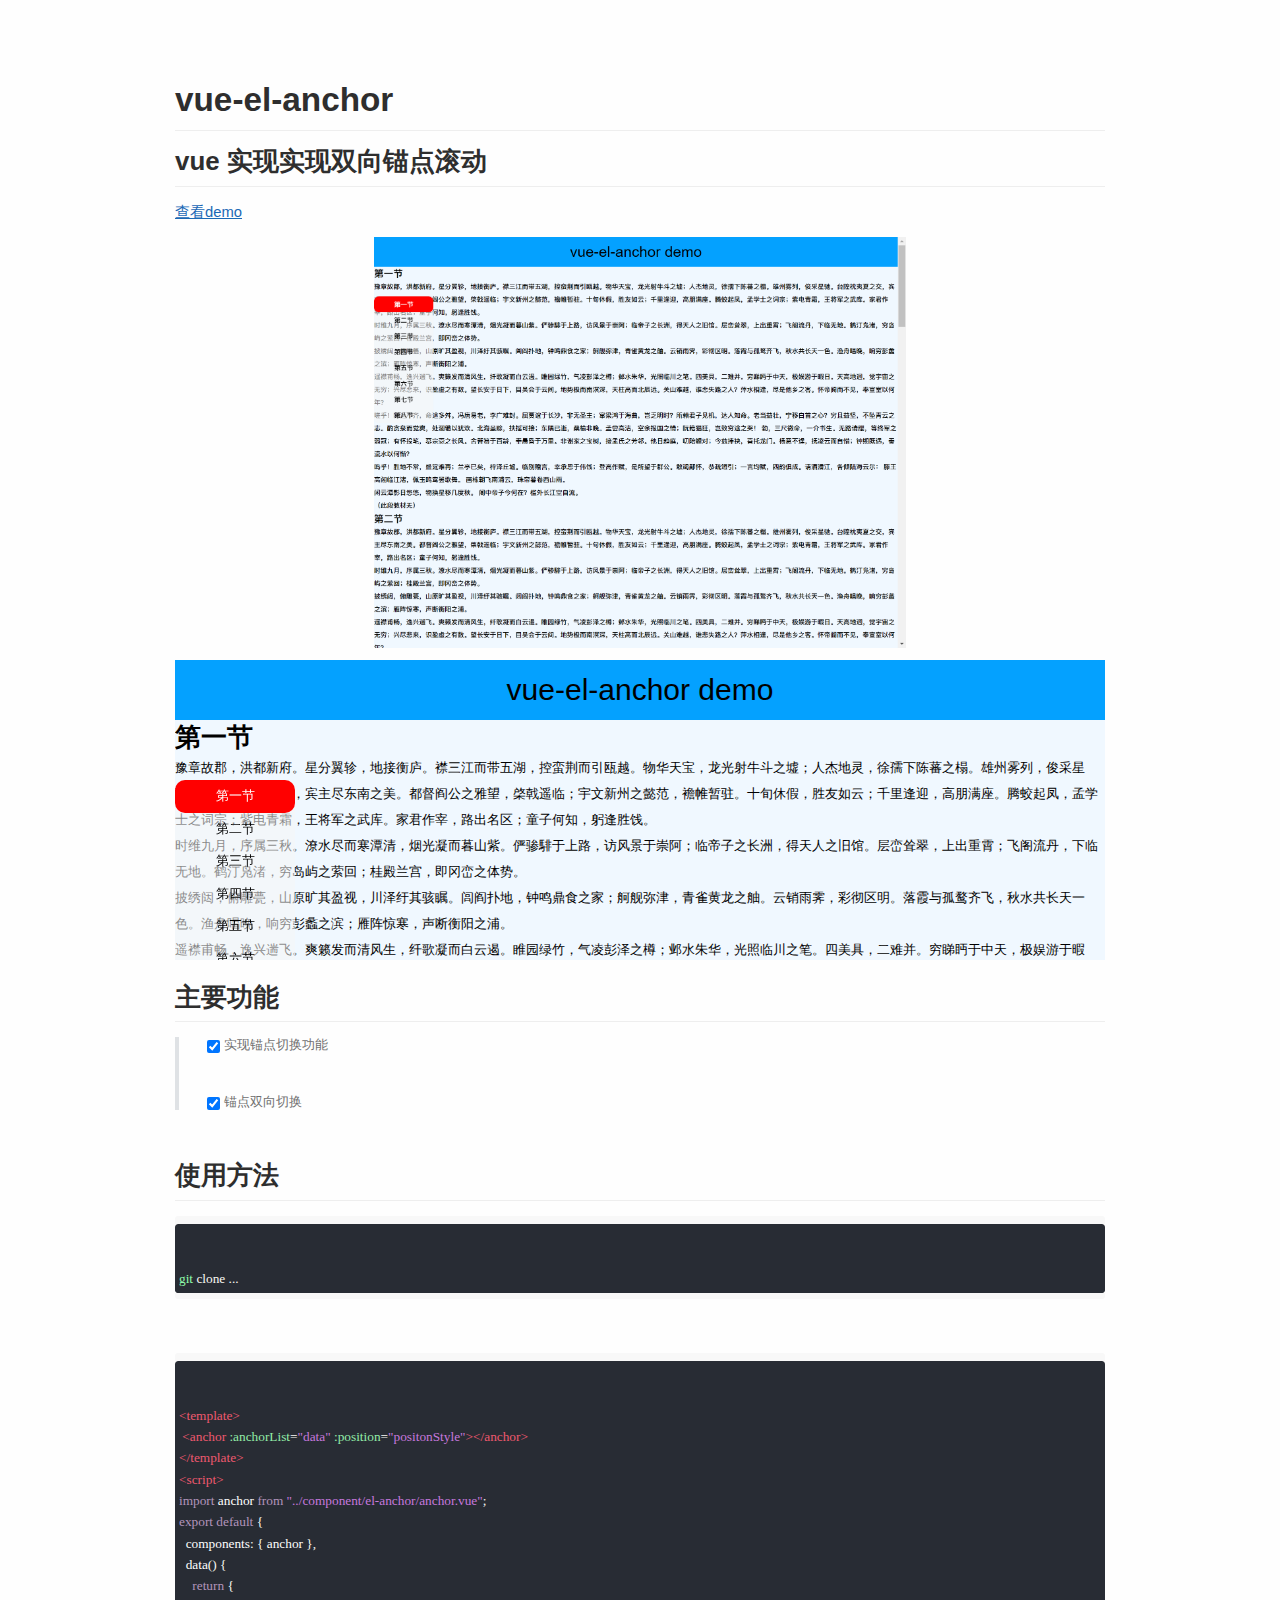
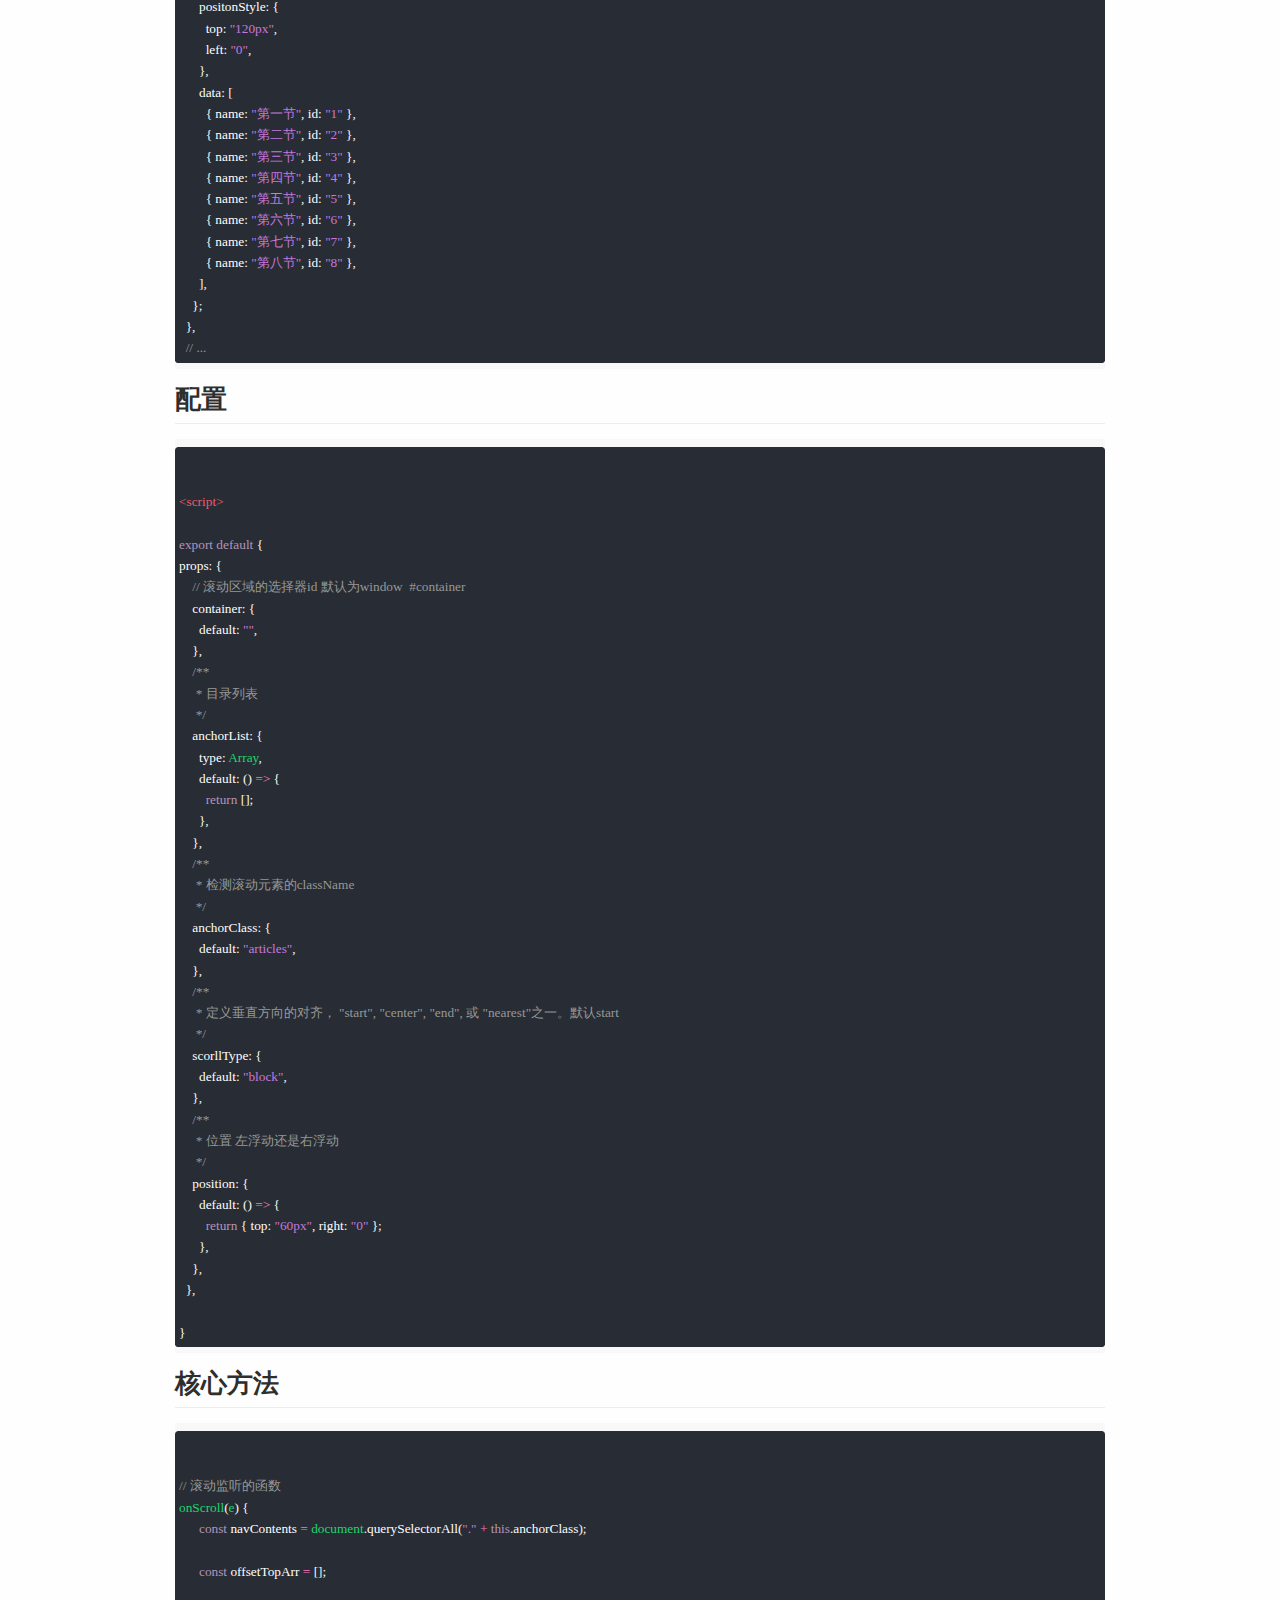
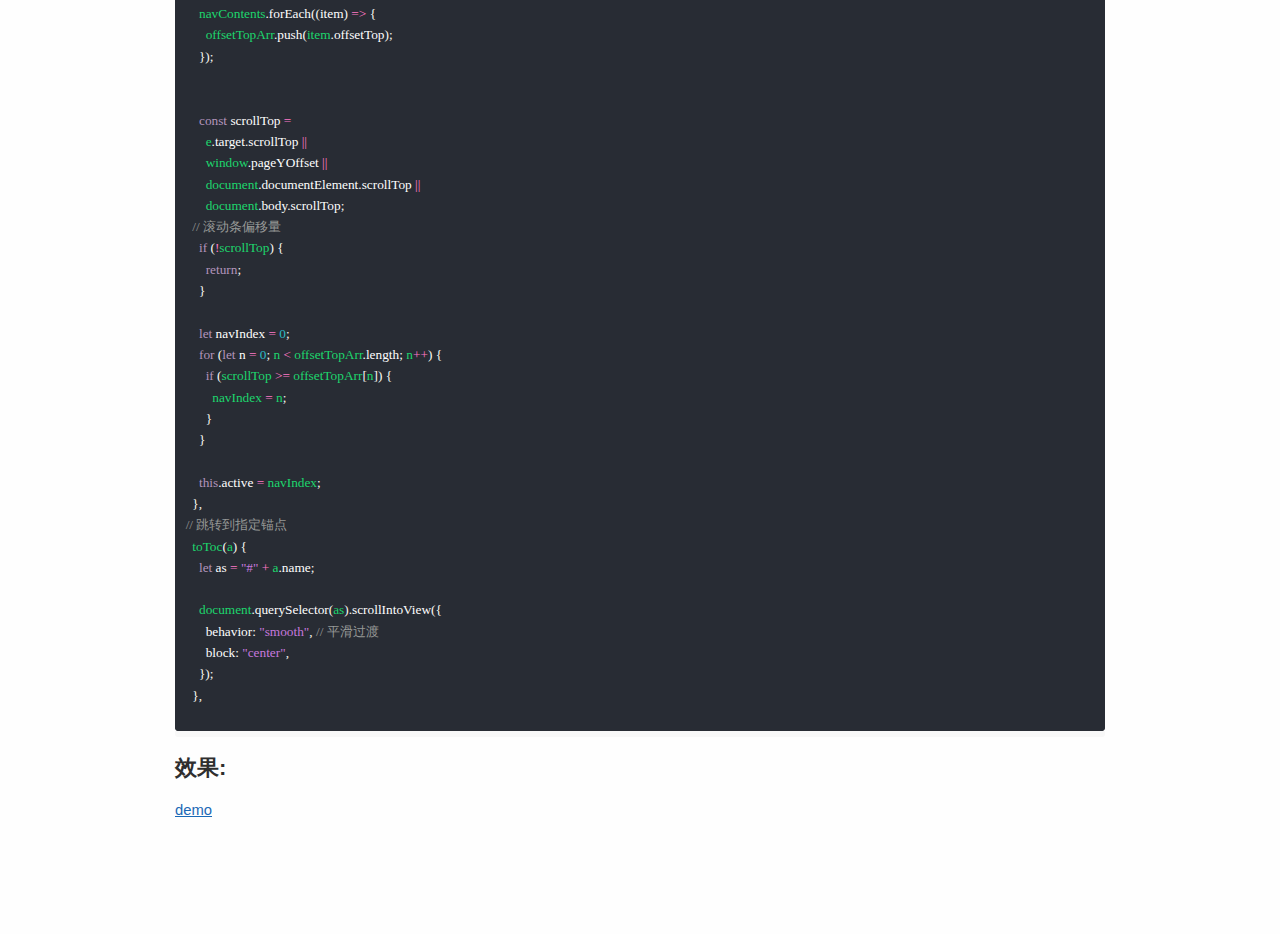
==== commit 9f4e0b19: "修复部分问题" ====
--- a/index.html
+++ b/index.html
@@ -1,2654 +1,1174 @@
 <!doctype html>
 <html>
-
 <head>
-    <meta charset='UTF-8'>
-    <meta name='viewport' content='width=device-width initial-scale=1'>
-
-    <style type='text/css'>
-        html {
-            overflow-x: initial !important;
-        }
-
-        :root {
-            --bg-color: #ffffff;
-            --text-color: #333333;
-            --select-text-bg-color: #B5D6FC;
-            --select-text-font-color: auto;
-            --monospace: "Lucida Console", Consolas, "Courier", monospace;
-            --title-bar-height: 20px;
-        }
-
-        .mac-os-11 {
-            --title-bar-height: 28px;
-        }
-
-        html {
-            font-size: 14px;
-            background-color: var(--bg-color);
-            color: var(--text-color);
-            font-family: "Helvetica Neue", Helvetica, Arial, sans-serif;
-            -webkit-font-smoothing: antialiased;
-        }
-
-        body {
-            margin: 0px;
-            padding: 0px;
-            height: auto;
-            inset: 0px;
-            font-size: 1rem;
-            line-height: 1.42857;
-            overflow-x: hidden;
-            background: inherit;
-            tab-size: 4;
-        }
-
-        iframe {
-            margin: auto;
-        }
-
-        a.url {
-            word-break: break-all;
-        }
-
-        a:active,
-        a:hover {
-            outline: 0px;
-        }
-
-        .in-text-selection,
-        ::selection {
-            text-shadow: none;
-            background: var(--select-text-bg-color);
-            color: var(--select-text-font-color);
-        }
-
-        #write {
-            margin: 0px auto;
-            height: auto;
-            width: inherit;
-            word-break: normal;
-            overflow-wrap: break-word;
-            position: relative;
-            white-space: normal;
-            overflow-x: visible;
-            padding-top: 36px;
-        }
-
-        #write.first-line-indent p {
-            text-indent: 2em;
-        }
-
-        #write.first-line-indent li p,
-        #write.first-line-indent p * {
-            text-indent: 0px;
-        }
-
-        #write.first-line-indent li {
-            margin-left: 2em;
-        }
-
-        .for-image #write {
-            padding-left: 8px;
-            padding-right: 8px;
-        }
-
-        body.typora-export {
-            padding-left: 30px;
-            padding-right: 30px;
-        }
-
-        .typora-export .footnote-line,
-        .typora-export li,
-        .typora-export p {
-            white-space: pre-wrap;
-        }
-
-        .typora-export .task-list-item input {
-            pointer-events: none;
-        }
-
-        @media screen and (max-width: 500px) {
-            body.typora-export {
-                padding-left: 0px;
-                padding-right: 0px;
-            }
-
-            #write {
-                padding-left: 20px;
-                padding-right: 20px;
-            }
-
-            .CodeMirror-sizer {
-                margin-left: 0px !important;
-            }
-
-            .CodeMirror-gutters {
-                display: none !important;
-            }
-        }
-
-        #write li>figure:last-child {
-            margin-bottom: 0.5rem;
-        }
-
-        #write ol,
-        #write ul {
-            position: relative;
-        }
-
-        img {
-            max-width: 100%;
-            vertical-align: middle;
-            image-orientation: from-image;
-        }
-
-        button,
-        input,
-        select,
-        textarea {
-            color: inherit;
-            font: inherit;
-        }
-
-        input[type="checkbox"],
-        input[type="radio"] {
-            line-height: normal;
-            padding: 0px;
-        }
-
-        *,
-        ::after,
-        ::before {
-            box-sizing: border-box;
-        }
-
-        #write h1,
-        #write h2,
-        #write h3,
-        #write h4,
-        #write h5,
-        #write h6,
-        #write p,
-        #write pre {
-            width: inherit;
-        }
-
-        #write h1,
-        #write h2,
-        #write h3,
-        #write h4,
-        #write h5,
-        #write h6,
-        #write p {
-            position: relative;
-        }
-
-        p {
-            line-height: inherit;
-        }
-
-        h1,
-        h2,
-        h3,
-        h4,
-        h5,
-        h6 {
-            break-after: avoid-page;
-            break-inside: avoid;
-            orphans: 4;
-        }
-
-        p {
-            orphans: 4;
-        }
-
-        h1 {
-            font-size: 2rem;
-        }
-
-        h2 {
-            font-size: 1.8rem;
-        }
-
-        h3 {
-            font-size: 1.6rem;
-        }
-
-        h4 {
-            font-size: 1.4rem;
-        }
-
-        h5 {
-            font-size: 1.2rem;
-        }
-
-        h6 {
-            font-size: 1rem;
-        }
-
-        .md-math-block,
-        .md-rawblock,
-        h1,
-        h2,
-        h3,
-        h4,
-        h5,
-        h6,
-        p {
-            margin-top: 1rem;
-            margin-bottom: 1rem;
-        }
-
-        .hidden {
-            display: none;
-        }
-
-        .md-blockmeta {
-            color: rgb(204, 204, 204);
-            font-weight: 700;
-            font-style: italic;
-        }
-
-        a {
-            cursor: pointer;
-        }
-
-        sup.md-footnote {
-            padding: 2px 4px;
-            background-color: rgba(238, 238, 238, 0.7);
-            color: rgb(85, 85, 85);
-            border-radius: 4px;
-            cursor: pointer;
-        }
-
-        sup.md-footnote a,
-        sup.md-footnote a:hover {
-            color: inherit;
-            text-transform: inherit;
-            text-decoration: inherit;
-        }
-
-        #write input[type="checkbox"] {
-            cursor: pointer;
-            width: inherit;
-            height: inherit;
-        }
-
-        figure {
-            overflow-x: auto;
-            margin: 1.2em 0px;
-            max-width: calc(100% + 16px);
-            padding: 0px;
-        }
-
-        figure>table {
-            margin: 0px;
-        }
-
-        tr {
-            break-inside: avoid;
-            break-after: auto;
-        }
-
-        thead {
-            display: table-header-group;
-        }
-
-        table {
-            border-collapse: collapse;
-            border-spacing: 0px;
-            width: 100%;
-            overflow: auto;
-            break-inside: auto;
-            text-align: left;
-        }
-
-        table.md-table td {
-            min-width: 32px;
-        }
-
-        .CodeMirror-gutters {
-            border-right: 0px;
-            background-color: inherit;
-        }
-
-        .CodeMirror-linenumber {
-            user-select: none;
-        }
-
-        .CodeMirror {
-            text-align: left;
-        }
-
-        .CodeMirror-placeholder {
-            opacity: 0.3;
-        }
-
-        .CodeMirror pre {
-            padding: 0px 4px;
-        }
-
-        .CodeMirror-lines {
-            padding: 0px;
-        }
-
-        div.hr:focus {
-            cursor: none;
-        }
-
-        #write pre {
-            white-space: pre-wrap;
-        }
-
-        #write.fences-no-line-wrapping pre {
-            white-space: pre;
-        }
-
-        #write pre.ty-contain-cm {
-            white-space: normal;
-        }
-
-        .CodeMirror-gutters {
-            margin-right: 4px;
-        }
-
-        .md-fences {
-            font-size: 0.9rem;
-            display: block;
-            break-inside: avoid;
-            text-align: left;
-            overflow: visible;
-            white-space: pre;
-            background: inherit;
-            position: relative !important;
-        }
-
-        .md-fences-adv-panel {
-            width: 100%;
-            margin-top: 10px;
-            text-align: center;
-            padding-top: 0px;
-            padding-bottom: 8px;
-            overflow-x: auto;
-        }
-
-        #write .md-fences.mock-cm {
-            white-space: pre-wrap;
-        }
-
-        .md-fences.md-fences-with-lineno {
-            padding-left: 0px;
-        }
-
-        #write.fences-no-line-wrapping .md-fences.mock-cm {
-            white-space: pre;
-            overflow-x: auto;
-        }
-
-        .md-fences.mock-cm.md-fences-with-lineno {
-            padding-left: 8px;
-        }
-
-        .CodeMirror-line,
-        twitterwidget {
-            break-inside: avoid;
-        }
-
-        .footnotes {
-            opacity: 0.8;
-            font-size: 0.9rem;
-            margin-top: 1em;
-            margin-bottom: 1em;
-        }
-
-        .footnotes+.footnotes {
-            margin-top: 0px;
-        }
-
-        .md-reset {
-            margin: 0px;
-            padding: 0px;
-            border: 0px;
-            outline: 0px;
-            vertical-align: top;
-            background: 0px 0px;
-            text-decoration: none;
-            text-shadow: none;
-            float: none;
-            position: static;
-            width: auto;
-            height: auto;
-            white-space: nowrap;
-            cursor: inherit;
-            -webkit-tap-highlight-color: transparent;
-            line-height: normal;
-            font-weight: 400;
-            text-align: left;
-            box-sizing: content-box;
-            direction: ltr;
-        }
-
-        li div {
-            padding-top: 0px;
-        }
-
-        blockquote {
-            margin: 1rem 0px;
-        }
-
-        li .mathjax-block,
-        li p {
-            margin: 0.5rem 0px;
-        }
-
-        li blockquote {
-            margin: 1rem 0px;
-        }
-
-        li {
-            margin: 0px;
-            position: relative;
-        }
-
-        blockquote> :last-child {
-            margin-bottom: 0px;
-        }
-
-        blockquote> :first-child,
-        li> :first-child {
-            margin-top: 0px;
-        }
-
-        .footnotes-area {
-            color: rgb(136, 136, 136);
-            margin-top: 0.714rem;
-            padding-bottom: 0.143rem;
-            white-space: normal;
-        }
-
-        #write .footnote-line {
-            white-space: pre-wrap;
-        }
-
-        @media print {
-
-            body,
-            html {
-                border: 1px solid transparent;
-                height: 99%;
-                break-after: avoid;
-                break-before: avoid;
-                font-variant-ligatures: no-common-ligatures;
-            }
-
-            #write {
-                margin-top: 0px;
-                padding-top: 0px;
-                border-color: transparent !important;
-            }
-
-            .typora-export * {
-                -webkit-print-color-adjust: exact;
-            }
-
-            .typora-export #write {
-                break-after: avoid;
-            }
-
-            .typora-export #write::after {
-                height: 0px;
-            }
-
-            .is-mac table {
-                break-inside: avoid;
-            }
-
-            .typora-export-show-outline .typora-export-sidebar {
-                display: none;
-            }
-        }
-
-        .footnote-line {
-            margin-top: 0.714em;
-            font-size: 0.7em;
-        }
-
-        a img,
-        img a {
-            cursor: pointer;
-        }
-
-        pre.md-meta-block {
-            font-size: 0.8rem;
-            min-height: 0.8rem;
-            white-space: pre-wrap;
-            background: rgb(204, 204, 204);
-            display: block;
-            overflow-x: hidden;
-        }
-
-        p>.md-image:only-child:not(.md-img-error) img,
-        p>img:only-child {
-            display: block;
-            margin: auto;
-        }
-
-        #write.first-line-indent p>.md-image:only-child:not(.md-img-error) img {
-            left: -2em;
-            position: relative;
-        }
-
-        p>.md-image:only-child {
-            display: inline-block;
-            width: 100%;
-        }
-
-        #write .MathJax_Display {
-            margin: 0.8em 0px 0px;
-        }
-
-        .md-math-block {
-            width: 100%;
-        }
-
-        .md-math-block:not(:empty)::after {
-            display: none;
-        }
-
-        .MathJax_ref {
-            fill: currentcolor;
-        }
-
-        [contenteditable="true"]:active,
-        [contenteditable="true"]:focus,
-        [contenteditable="false"]:active,
-        [contenteditable="false"]:focus {
-            outline: 0px;
-            box-shadow: none;
-        }
-
-        .md-task-list-item {
-            position: relative;
-            list-style-type: none;
-        }
-
-        .task-list-item.md-task-list-item {
-            padding-left: 0px;
-        }
-
-        .md-task-list-item>input {
-            position: absolute;
-            top: 0px;
-            left: 0px;
-            margin-left: -1.2em;
-            margin-top: calc(1em - 10px);
-            border: none;
-        }
-
-        .math {
-            font-size: 1rem;
-        }
-
-        .md-toc {
-            min-height: 3.58rem;
-            position: relative;
-            font-size: 0.9rem;
-            border-radius: 10px;
-        }
-
-        .md-toc-content {
-            position: relative;
-            margin-left: 0px;
-        }
-
-        .md-toc-content::after,
-        .md-toc::after {
-            display: none;
-        }
-
-        .md-toc-item {
-            display: block;
-            color: rgb(65, 131, 196);
-        }
-
-        .md-toc-item a {
-            text-decoration: none;
-        }
-
-        .md-toc-inner:hover {
-            text-decoration: underline;
-        }
-
-        .md-toc-inner {
-            display: inline-block;
-            cursor: pointer;
-        }
-
-        .md-toc-h1 .md-toc-inner {
-            margin-left: 0px;
-            font-weight: 700;
-        }
-
-        .md-toc-h2 .md-toc-inner {
-            margin-left: 2em;
-        }
-
-        .md-toc-h3 .md-toc-inner {
-            margin-left: 4em;
-        }
-
-        .md-toc-h4 .md-toc-inner {
-            margin-left: 6em;
-        }
-
-        .md-toc-h5 .md-toc-inner {
-            margin-left: 8em;
-        }
-
-        .md-toc-h6 .md-toc-inner {
-            margin-left: 10em;
-        }
-
-        @media screen and (max-width: 48em) {
-            .md-toc-h3 .md-toc-inner {
-                margin-left: 3.5em;
-            }
-
-            .md-toc-h4 .md-toc-inner {
-                margin-left: 5em;
-            }
-
-            .md-toc-h5 .md-toc-inner {
-                margin-left: 6.5em;
-            }
-
-            .md-toc-h6 .md-toc-inner {
-                margin-left: 8em;
-            }
-        }
-
-        a.md-toc-inner {
-            font-size: inherit;
-            font-style: inherit;
-            font-weight: inherit;
-            line-height: inherit;
-        }
-
-        .footnote-line a:not(.reversefootnote) {
-            color: inherit;
-        }
-
-        .md-attr {
-            display: none;
-        }
-
-        .md-fn-count::after {
-            content: ".";
-        }
-
-        code,
-        pre,
-        samp,
-        tt {
-            font-family: var(--monospace);
-        }
-
-        kbd {
-            margin: 0px 0.1em;
-            padding: 0.1em 0.6em;
-            font-size: 0.8em;
-            color: rgb(36, 39, 41);
-            background: rgb(255, 255, 255);
-            border: 1px solid rgb(173, 179, 185);
-            border-radius: 3px;
-            box-shadow: rgba(12, 13, 14, 0.2) 0px 1px 0px, rgb(255, 255, 255) 0px 0px 0px 2px inset;
-            white-space: nowrap;
-            vertical-align: middle;
-        }
-
-        .md-comment {
-            color: rgb(162, 127, 3);
-            opacity: 0.8;
-            font-family: var(--monospace);
-        }
-
-        code {
-            text-align: left;
-            vertical-align: initial;
-        }
-
-        a.md-print-anchor {
-            white-space: pre !important;
-            border-width: initial !important;
-            border-style: none !important;
-            border-color: initial !important;
-            display: inline-block !important;
-            position: absolute !important;
-            width: 1px !important;
-            right: 0px !important;
-            outline: 0px !important;
-            background: 0px 0px !important;
-            text-decoration: initial !important;
-            text-shadow: initial !important;
-        }
-
-        .os-windows.monocolor-emoji .md-emoji {
-            font-family: "Segoe UI Symbol", sans-serif;
-        }
-
-        .md-diagram-panel>svg {
-            max-width: 100%;
-        }
-
-        [lang="flow"] svg,
-        [lang="mermaid"] svg {
-            max-width: 100%;
-            height: auto;
-        }
-
-        [lang="mermaid"] .node text {
-            font-size: 1rem;
-        }
-
-        table tr th {
-            border-bottom: 0px;
-        }
-
-        video {
-            max-width: 100%;
-            display: block;
-            margin: 0px auto;
-        }
-
-        iframe {
-            max-width: 100%;
-            width: 100%;
-            border: none;
-        }
-
-        .highlight td,
-        .highlight tr {
-            border: 0px;
-        }
-
-        mark {
-            background: rgb(255, 255, 0);
-            color: rgb(0, 0, 0);
-        }
-
-        .md-html-inline .md-plain,
-        .md-html-inline strong,
-        mark .md-inline-math,
-        mark strong {
-            color: inherit;
-        }
-
-        .md-expand mark .md-meta {
-            opacity: 0.3 !important;
-        }
-
-        mark .md-meta {
-            color: rgb(0, 0, 0);
-        }
-
-        @media print {
-
-            .typora-export h1,
-            .typora-export h2,
-            .typora-export h3,
-            .typora-export h4,
-            .typora-export h5,
-            .typora-export h6 {
-                break-inside: avoid;
-            }
-        }
-
-        .md-diagram-panel .messageText {
-            stroke: none !important;
-        }
-
-        .md-diagram-panel .start-state {
-            fill: var(--node-fill);
-        }
-
-        .md-diagram-panel .edgeLabel rect {
-            opacity: 1 !important;
-        }
-
-        .md-require-zoom-fix {
-            height: auto;
-            margin-top: 16px;
-            margin-bottom: 16px;
-        }
-
-        .md-require-zoom-fix foreignobject {
-            font-size: var(--mermaid-font-zoom);
-        }
-
-        .md-fences.md-fences-math {
-            font-size: 1em;
-        }
-
-        .md-fences-advanced:not(.md-focus) {
-            padding: 0px;
-            white-space: nowrap;
-            border: 0px;
-        }
-
-        .md-fences-advanced:not(.md-focus) {
-            background: inherit;
-        }
-
-        .typora-export-show-outline .typora-export-content {
-            max-width: 1440px;
-            margin: auto;
-            display: flex;
-            flex-direction: row;
-        }
-
-        .typora-export-sidebar {
-            width: 300px;
-            font-size: 0.8rem;
-            margin-top: 80px;
-            margin-right: 18px;
-        }
-
-        .typora-export-show-outline #write {
-            --webkit-flex: 2;
-            flex: 2 1 0%;
-        }
-
-        .typora-export-sidebar .outline-content {
-            position: fixed;
-            top: 0px;
-            max-height: 100%;
-            overflow: hidden auto;
-            padding-bottom: 30px;
-            padding-top: 60px;
-            width: 300px;
-        }
-
-        @media screen and (max-width: 1024px) {
-
-            .typora-export-sidebar,
-            .typora-export-sidebar .outline-content {
-                width: 240px;
-            }
-        }
-
-        @media screen and (max-width: 800px) {
-            .typora-export-sidebar {
-                display: none;
-            }
-        }
-
-        .outline-content li,
-        .outline-content ul {
-            margin-left: 0px;
-            margin-right: 0px;
-            padding-left: 0px;
-            padding-right: 0px;
-            list-style: none;
-        }
-
-        .outline-content ul {
-            margin-top: 0px;
-            margin-bottom: 0px;
-        }
-
-        .outline-content strong {
-            font-weight: 400;
-        }
-
-        .outline-expander {
-            width: 1rem;
-            height: 1.42857rem;
-            position: relative;
-            display: table-cell;
-            vertical-align: middle;
-            cursor: pointer;
-            padding-left: 4px;
-        }
-
-        .outline-expander::before {
-            content: "";
-            position: relative;
-            font-family: Ionicons;
-            display: inline-block;
-            font-size: 8px;
-            vertical-align: middle;
-        }
-
-        .outline-item {
-            padding-top: 3px;
-            padding-bottom: 3px;
-            cursor: pointer;
-        }
-
-        .outline-expander:hover::before {
-            content: "";
-        }
-
-        .outline-h1>.outline-item {
-            padding-left: 0px;
-        }
-
-        .outline-h2>.outline-item {
-            padding-left: 1em;
-        }
-
-        .outline-h3>.outline-item {
-            padding-left: 2em;
-        }
-
-        .outline-h4>.outline-item {
-            padding-left: 3em;
-        }
-
-        .outline-h5>.outline-item {
-            padding-left: 4em;
-        }
-
-        .outline-h6>.outline-item {
-            padding-left: 5em;
-        }
-
-        .outline-label {
-            cursor: pointer;
-            display: table-cell;
-            vertical-align: middle;
-            text-decoration: none;
-            color: inherit;
-        }
-
-        .outline-label:hover {
-            text-decoration: underline;
-        }
-
-        .outline-item:hover {
-            border-color: rgb(245, 245, 245);
-            background-color: var(--item-hover-bg-color);
-        }
-
-        .outline-item:hover {
-            margin-left: -28px;
-            margin-right: -28px;
-            border-left: 28px solid transparent;
-            border-right: 28px solid transparent;
-        }
-
-        .outline-item-single .outline-expander::before,
-        .outline-item-single .outline-expander:hover::before {
-            display: none;
-        }
-
-        .outline-item-open>.outline-item>.outline-expander::before {
-            content: "";
-        }
-
-        .outline-children {
-            display: none;
-        }
-
-        .info-panel-tab-wrapper {
-            display: none;
-        }
-
-        .outline-item-open>.outline-children {
-            display: block;
-        }
-
-        .typora-export .outline-item {
-            padding-top: 1px;
-            padding-bottom: 1px;
-        }
-
-        .typora-export .outline-item:hover {
-            margin-right: -8px;
-            border-right: 8px solid transparent;
-        }
-
-        .typora-export .outline-expander::before {
-            content: "+";
-            font-family: inherit;
-            top: -1px;
-        }
-
-        .typora-export .outline-expander:hover::before,
-        .typora-export .outline-item-open>.outline-item>.outline-expander::before {
-            content: "−";
-        }
-
-        .typora-export-collapse-outline .outline-children {
-            display: none;
-        }
-
-        .typora-export-collapse-outline .outline-item-open>.outline-children,
-        .typora-export-no-collapse-outline .outline-children {
-            display: block;
-        }
-
-        .typora-export-no-collapse-outline .outline-expander::before {
-            content: "" !important;
-        }
-
-        .typora-export-show-outline .outline-item-active>.outline-item .outline-label {
-            font-weight: 700;
-        }
-
-        .md-inline-math-container mjx-container {
-            zoom: 0.95;
-        }
-
-
-        .CodeMirror {
-            height: auto;
-        }
-
-        .CodeMirror.cm-s-inner {
-            background: inherit;
-        }
-
-        .CodeMirror-scroll {
-            overflow: auto hidden;
-            z-index: 3;
-        }
-
-        .CodeMirror-gutter-filler,
-        .CodeMirror-scrollbar-filler {
-            background-color: rgb(255, 255, 255);
-        }
-
-        .CodeMirror-gutters {
-            border-right: 1px solid rgb(221, 221, 221);
-            background: inherit;
-            white-space: nowrap;
-        }
-
-        .CodeMirror-linenumber {
-            padding: 0px 3px 0px 5px;
-            text-align: right;
-            color: rgb(153, 153, 153);
-        }
-
-        .cm-s-inner .cm-keyword {
-            color: rgb(119, 0, 136);
-        }
-
-        .cm-s-inner .cm-atom,
-        .cm-s-inner.cm-atom {
-            color: rgb(34, 17, 153);
-        }
-
-        .cm-s-inner .cm-number {
-            color: rgb(17, 102, 68);
-        }
-
-        .cm-s-inner .cm-def {
-            color: rgb(0, 0, 255);
-        }
-
-        .cm-s-inner .cm-variable {
-            color: rgb(0, 0, 0);
-        }
-
-        .cm-s-inner .cm-variable-2 {
-            color: rgb(0, 85, 170);
-        }
-
-        .cm-s-inner .cm-variable-3 {
-            color: rgb(0, 136, 85);
-        }
-
-        .cm-s-inner .cm-string {
-            color: rgb(170, 17, 17);
-        }
-
-        .cm-s-inner .cm-property {
-            color: rgb(0, 0, 0);
-        }
-
-        .cm-s-inner .cm-operator {
-            color: rgb(152, 26, 26);
-        }
-
-        .cm-s-inner .cm-comment,
-        .cm-s-inner.cm-comment {
-            color: rgb(170, 85, 0);
-        }
-
-        .cm-s-inner .cm-string-2 {
-            color: rgb(255, 85, 0);
-        }
-
-        .cm-s-inner .cm-meta {
-            color: rgb(85, 85, 85);
-        }
-
-        .cm-s-inner .cm-qualifier {
-            color: rgb(85, 85, 85);
-        }
-
-        .cm-s-inner .cm-builtin {
-            color: rgb(51, 0, 170);
-        }
-
-        .cm-s-inner .cm-bracket {
-            color: rgb(153, 153, 119);
-        }
-
-        .cm-s-inner .cm-tag {
-            color: rgb(17, 119, 0);
-        }
-
-        .cm-s-inner .cm-attribute {
-            color: rgb(0, 0, 204);
-        }
-
-        .cm-s-inner .cm-header,
-        .cm-s-inner.cm-header {
-            color: rgb(0, 0, 255);
-        }
-
-        .cm-s-inner .cm-quote,
-        .cm-s-inner.cm-quote {
-            color: rgb(0, 153, 0);
-        }
-
-        .cm-s-inner .cm-hr,
-        .cm-s-inner.cm-hr {
-            color: rgb(153, 153, 153);
-        }
-
-        .cm-s-inner .cm-link,
-        .cm-s-inner.cm-link {
-            color: rgb(0, 0, 204);
-        }
-
-        .cm-negative {
-            color: rgb(221, 68, 68);
-        }
-
-        .cm-positive {
-            color: rgb(34, 153, 34);
-        }
-
-        .cm-header,
-        .cm-strong {
-            font-weight: 700;
-        }
-
-        .cm-del {
-            text-decoration: line-through;
-        }
-
-        .cm-em {
-            font-style: italic;
-        }
-
-        .cm-link {
-            text-decoration: underline;
-        }
-
-        .cm-error {
-            color: red;
-        }
-
-        .cm-invalidchar {
-            color: red;
-        }
-
-        .cm-constant {
-            color: rgb(38, 139, 210);
-        }
-
-        .cm-defined {
-            color: rgb(181, 137, 0);
-        }
-
-        div.CodeMirror span.CodeMirror-matchingbracket {
-            color: rgb(0, 255, 0);
-        }
-
-        div.CodeMirror span.CodeMirror-nonmatchingbracket {
-            color: rgb(255, 34, 34);
-        }
-
-        .cm-s-inner .CodeMirror-activeline-background {
-            background: inherit;
-        }
-
-        .CodeMirror {
-            position: relative;
-            overflow: hidden;
-        }
-
-        .CodeMirror-scroll {
-            height: 100%;
-            outline: 0px;
-            position: relative;
-            box-sizing: content-box;
-            background: inherit;
-        }
-
-        .CodeMirror-sizer {
-            position: relative;
-        }
-
-        .CodeMirror-gutter-filler,
-        .CodeMirror-hscrollbar,
-        .CodeMirror-scrollbar-filler,
-        .CodeMirror-vscrollbar {
-            position: absolute;
-            z-index: 6;
-            display: none;
-            outline: 0px;
-        }
-
-        .CodeMirror-vscrollbar {
-            right: 0px;
-            top: 0px;
-            overflow: hidden;
-        }
-
-        .CodeMirror-hscrollbar {
-            bottom: 0px;
-            left: 0px;
-            overflow: auto hidden;
-        }
-
-        .CodeMirror-scrollbar-filler {
-            right: 0px;
-            bottom: 0px;
-        }
-
-        .CodeMirror-gutter-filler {
-            left: 0px;
-            bottom: 0px;
-        }
-
-        .CodeMirror-gutters {
-            position: absolute;
-            left: 0px;
-            top: 0px;
-            padding-bottom: 10px;
-            z-index: 3;
-            overflow-y: hidden;
-        }
-
-        .CodeMirror-gutter {
-            white-space: normal;
-            height: 100%;
-            box-sizing: content-box;
-            padding-bottom: 30px;
-            margin-bottom: -32px;
-            display: inline-block;
-        }
-
-        .CodeMirror-gutter-wrapper {
-            position: absolute;
-            z-index: 4;
-            background: 0px 0px !important;
-            border: none !important;
-        }
-
-        .CodeMirror-gutter-background {
-            position: absolute;
-            top: 0px;
-            bottom: 0px;
-            z-index: 4;
-        }
-
-        .CodeMirror-gutter-elt {
-            position: absolute;
-            cursor: default;
-            z-index: 4;
-        }
-
-        .CodeMirror-lines {
-            cursor: text;
-        }
-
-        .CodeMirror pre {
-            border-radius: 0px;
-            border-width: 0px;
-            background: 0px 0px;
-            font-family: inherit;
-            font-size: inherit;
-            margin: 0px;
-            white-space: pre;
-            overflow-wrap: normal;
-            color: inherit;
-            z-index: 2;
-            position: relative;
-            overflow: visible;
-        }
-
-        .CodeMirror-wrap pre {
-            overflow-wrap: break-word;
-            white-space: pre-wrap;
-            word-break: normal;
-        }
-
-        .CodeMirror-code pre {
-            border-right: 30px solid transparent;
-            width: fit-content;
-        }
-
-        .CodeMirror-wrap .CodeMirror-code pre {
-            border-right: none;
-            width: auto;
-        }
-
-        .CodeMirror-linebackground {
-            position: absolute;
-            inset: 0px;
-            z-index: 0;
-        }
-
-        .CodeMirror-linewidget {
-            position: relative;
-            z-index: 2;
-            overflow: auto;
-        }
-
-        .CodeMirror-wrap .CodeMirror-scroll {
-            overflow-x: hidden;
-        }
-
-        .CodeMirror-measure {
-            position: absolute;
-            width: 100%;
-            height: 0px;
-            overflow: hidden;
-            visibility: hidden;
-        }
-
-        .CodeMirror-measure pre {
-            position: static;
-        }
-
-        .CodeMirror div.CodeMirror-cursor {
-            position: absolute;
-            visibility: hidden;
-            border-right: none;
-            width: 0px;
-        }
-
-        .CodeMirror div.CodeMirror-cursor {
-            visibility: hidden;
-        }
-
-        .CodeMirror-focused div.CodeMirror-cursor {
-            visibility: inherit;
-        }
-
-        .cm-searching {
-            background: rgba(255, 255, 0, 0.4);
-        }
-
-        span.cm-underlined {
-            text-decoration: underline;
-        }
-
-        span.cm-strikethrough {
-            text-decoration: line-through;
-        }
-
-        .cm-tw-syntaxerror {
-            color: rgb(255, 255, 255);
-            background-color: rgb(153, 0, 0);
-        }
-
-        .cm-tw-deleted {
-            text-decoration: line-through;
-        }
-
-        .cm-tw-header5 {
-            font-weight: 700;
-        }
-
-        .cm-tw-listitem:first-child {
-            padding-left: 10px;
-        }
-
-        .cm-tw-box {
-            border-style: solid;
-            border-right-width: 1px;
-            border-bottom-width: 1px;
-            border-left-width: 1px;
-            border-color: inherit;
-            border-top-width: 0px !important;
-        }
-
-        .cm-tw-underline {
-            text-decoration: underline;
-        }
-
-        @media print {
-            .CodeMirror div.CodeMirror-cursor {
-                visibility: hidden;
-            }
-        }
-
-
-        :root {
-            --side-bar-bg-color: #efefef;
-            --control-text-color: #777;
-            --primary-color: #393894;
-            --primary-btn-border-color: #393894;
-            --active-file-bg-color: #eaeaea;
-            --active-file-text-color: inherit;
-            --active-file-border-color: #393894;
-            --item-hover-text-color: #393894;
-        }
-
-        html {
-            font-size: 0.925rem;
-        }
-
-        html,
-        body {
-            margin: auto;
-            background: #fefefe;
-            -webkit-font-smoothing: antialiased;
-        }
-
-        body {
-            font-family: "Open Sans", "Clear Sans", "Helvetica Neue", Helvetica, Arial, sans-serif;
-            color: #2e2e2e;
-            line-height: 1.6;
-            height: 100%;
-        }
-
-        #write {
-            max-width: 990px;
-            margin: 0 auto;
-            padding: 30px;
-            padding-bottom: 100px;
-            position: static;
-            width: 100%;
-        }
-
-        #write>ul:first-child,
-        #write>ol:first-child {
-            margin-top: 30px;
-        }
-
-        a {
-            color: #1b69b6;
-        }
-
-        h1,
-        h2,
-        h3,
-        h4,
-        h5,
-        h6 {
-            position: relative;
-            margin-top: 1rem;
-            margin-bottom: 1rem;
-            font-weight: bold;
-            line-height: 1.4;
-            cursor: text;
-        }
-
-        h1:hover a.anchor,
-        h2:hover a.anchor,
-        h3:hover a.anchor,
-        h4:hover a.anchor,
-        h5:hover a.anchor,
-        h6:hover a.anchor {
-            text-decoration: none;
-        }
-
-        h1 tt,
-        h1 code {
-            font-size: inherit;
-        }
-
-        h2 tt,
-        h2 code {
-            font-size: inherit;
-        }
-
-        h3 tt,
-        h3 code {
-            font-size: inherit;
-        }
-
-        h4 tt,
-        h4 code {
-            font-size: inherit;
-        }
-
-        h5 tt,
-        h5 code {
-            font-size: inherit;
-        }
-
-        h6 tt,
-        h6 code {
-            font-size: inherit;
-        }
-
-        h1 {
-            padding-bottom: 0.3em;
-            font-size: 2.25em;
-            line-height: 1.2;
-            border-bottom: 1px solid #eee;
-        }
-
-        /* 自定义H1 */
-        /* h1::before {
+<meta charset='UTF-8'><meta name='viewport' content='width=device-width initial-scale=1'>
+
+<style type='text/css'>html {overflow-x: initial !important;}:root { --bg-color:#ffffff; --text-color:#333333; --select-text-bg-color:#B5D6FC; --select-text-font-color:auto; --monospace:"Lucida Console",Consolas,"Courier",monospace; --title-bar-height:20px; }
+.mac-os-11 { --title-bar-height:28px; }
+html { font-size: 14px; background-color: var(--bg-color); color: var(--text-color); font-family: "Helvetica Neue", Helvetica, Arial, sans-serif; -webkit-font-smoothing: antialiased; }
+body { margin: 0px; padding: 0px; height: auto; inset: 0px; font-size: 1rem; line-height: 1.42857; overflow-x: hidden; background: inherit; tab-size: 4; }
+iframe { margin: auto; }
+a.url { word-break: break-all; }
+a:active, a:hover { outline: 0px; }
+.in-text-selection, ::selection { text-shadow: none; background: var(--select-text-bg-color); color: var(--select-text-font-color); }
+#write { margin: 0px auto; height: auto; width: inherit; word-break: normal; overflow-wrap: break-word; position: relative; white-space: normal; overflow-x: visible; padding-top: 36px; }
+#write.first-line-indent p { text-indent: 2em; }
+#write.first-line-indent li p, #write.first-line-indent p * { text-indent: 0px; }
+#write.first-line-indent li { margin-left: 2em; }
+.for-image #write { padding-left: 8px; padding-right: 8px; }
+body.typora-export { padding-left: 30px; padding-right: 30px; }
+.typora-export .footnote-line, .typora-export li, .typora-export p { white-space: pre-wrap; }
+.typora-export .task-list-item input { pointer-events: none; }
+@media screen and (max-width: 500px) {
+  body.typora-export { padding-left: 0px; padding-right: 0px; }
+  #write { padding-left: 20px; padding-right: 20px; }
+  .CodeMirror-sizer { margin-left: 0px !important; }
+  .CodeMirror-gutters { display: none !important; }
+}
+#write li > figure:last-child { margin-bottom: 0.5rem; }
+#write ol, #write ul { position: relative; }
+img { max-width: 100%; vertical-align: middle; image-orientation: from-image; }
+button, input, select, textarea { color: inherit; font: inherit; }
+input[type="checkbox"], input[type="radio"] { line-height: normal; padding: 0px; }
+*, ::after, ::before { box-sizing: border-box; }
+#write h1, #write h2, #write h3, #write h4, #write h5, #write h6, #write p, #write pre { width: inherit; }
+#write h1, #write h2, #write h3, #write h4, #write h5, #write h6, #write p { position: relative; }
+p { line-height: inherit; }
+h1, h2, h3, h4, h5, h6 { break-after: avoid-page; break-inside: avoid; orphans: 4; }
+p { orphans: 4; }
+h1 { font-size: 2rem; }
+h2 { font-size: 1.8rem; }
+h3 { font-size: 1.6rem; }
+h4 { font-size: 1.4rem; }
+h5 { font-size: 1.2rem; }
+h6 { font-size: 1rem; }
+.md-math-block, .md-rawblock, h1, h2, h3, h4, h5, h6, p { margin-top: 1rem; margin-bottom: 1rem; }
+.hidden { display: none; }
+.md-blockmeta { color: rgb(204, 204, 204); font-weight: 700; font-style: italic; }
+a { cursor: pointer; }
+sup.md-footnote { padding: 2px 4px; background-color: rgba(238, 238, 238, 0.7); color: rgb(85, 85, 85); border-radius: 4px; cursor: pointer; }
+sup.md-footnote a, sup.md-footnote a:hover { color: inherit; text-transform: inherit; text-decoration: inherit; }
+#write input[type="checkbox"] { cursor: pointer; width: inherit; height: inherit; }
+figure { overflow-x: auto; margin: 1.2em 0px; max-width: calc(100% + 16px); padding: 0px; }
+figure > table { margin: 0px; }
+tr { break-inside: avoid; break-after: auto; }
+thead { display: table-header-group; }
+table { border-collapse: collapse; border-spacing: 0px; width: 100%; overflow: auto; break-inside: auto; text-align: left; }
+table.md-table td { min-width: 32px; }
+.CodeMirror-gutters { border-right: 0px; background-color: inherit; }
+.CodeMirror-linenumber { user-select: none; }
+.CodeMirror { text-align: left; }
+.CodeMirror-placeholder { opacity: 0.3; }
+.CodeMirror pre { padding: 0px 4px; }
+.CodeMirror-lines { padding: 0px; }
+div.hr:focus { cursor: none; }
+#write pre { white-space: pre-wrap; }
+#write.fences-no-line-wrapping pre { white-space: pre; }
+#write pre.ty-contain-cm { white-space: normal; }
+.CodeMirror-gutters { margin-right: 4px; }
+.md-fences { font-size: 0.9rem; display: block; break-inside: avoid; text-align: left; overflow: visible; white-space: pre; background: inherit; position: relative !important; }
+.md-fences-adv-panel { width: 100%; margin-top: 10px; text-align: center; padding-top: 0px; padding-bottom: 8px; overflow-x: auto; }
+#write .md-fences.mock-cm { white-space: pre-wrap; }
+.md-fences.md-fences-with-lineno { padding-left: 0px; }
+#write.fences-no-line-wrapping .md-fences.mock-cm { white-space: pre; overflow-x: auto; }
+.md-fences.mock-cm.md-fences-with-lineno { padding-left: 8px; }
+.CodeMirror-line, twitterwidget { break-inside: avoid; }
+.footnotes { opacity: 0.8; font-size: 0.9rem; margin-top: 1em; margin-bottom: 1em; }
+.footnotes + .footnotes { margin-top: 0px; }
+.md-reset { margin: 0px; padding: 0px; border: 0px; outline: 0px; vertical-align: top; background: 0px 0px; text-decoration: none; text-shadow: none; float: none; position: static; width: auto; height: auto; white-space: nowrap; cursor: inherit; -webkit-tap-highlight-color: transparent; line-height: normal; font-weight: 400; text-align: left; box-sizing: content-box; direction: ltr; }
+li div { padding-top: 0px; }
+blockquote { margin: 1rem 0px; }
+li .mathjax-block, li p { margin: 0.5rem 0px; }
+li blockquote { margin: 1rem 0px; }
+li { margin: 0px; position: relative; }
+blockquote > :last-child { margin-bottom: 0px; }
+blockquote > :first-child, li > :first-child { margin-top: 0px; }
+.footnotes-area { color: rgb(136, 136, 136); margin-top: 0.714rem; padding-bottom: 0.143rem; white-space: normal; }
+#write .footnote-line { white-space: pre-wrap; }
+@media print {
+  body, html { border: 1px solid transparent; height: 99%; break-after: avoid; break-before: avoid; font-variant-ligatures: no-common-ligatures; }
+  #write { margin-top: 0px; padding-top: 0px; border-color: transparent !important; }
+  .typora-export * { -webkit-print-color-adjust: exact; }
+  .typora-export #write { break-after: avoid; }
+  .typora-export #write::after { height: 0px; }
+  .is-mac table { break-inside: avoid; }
+  .typora-export-show-outline .typora-export-sidebar { display: none; }
+}
+.footnote-line { margin-top: 0.714em; font-size: 0.7em; }
+a img, img a { cursor: pointer; }
+pre.md-meta-block { font-size: 0.8rem; min-height: 0.8rem; white-space: pre-wrap; background: rgb(204, 204, 204); display: block; overflow-x: hidden; }
+p > .md-image:only-child:not(.md-img-error) img, p > img:only-child { display: block; margin: auto; }
+#write.first-line-indent p > .md-image:only-child:not(.md-img-error) img { left: -2em; position: relative; }
+p > .md-image:only-child { display: inline-block; width: 100%; }
+#write .MathJax_Display { margin: 0.8em 0px 0px; }
+.md-math-block { width: 100%; }
+.md-math-block:not(:empty)::after { display: none; }
+.MathJax_ref { fill: currentcolor; }
+[contenteditable="true"]:active, [contenteditable="true"]:focus, [contenteditable="false"]:active, [contenteditable="false"]:focus { outline: 0px; box-shadow: none; }
+.md-task-list-item { position: relative; list-style-type: none; }
+.task-list-item.md-task-list-item { padding-left: 0px; }
+.md-task-list-item > input { position: absolute; top: 0px; left: 0px; margin-left: -1.2em; margin-top: calc(1em - 10px); border: none; }
+.math { font-size: 1rem; }
+.md-toc { min-height: 3.58rem; position: relative; font-size: 0.9rem; border-radius: 10px; }
+.md-toc-content { position: relative; margin-left: 0px; }
+.md-toc-content::after, .md-toc::after { display: none; }
+.md-toc-item { display: block; color: rgb(65, 131, 196); }
+.md-toc-item a { text-decoration: none; }
+.md-toc-inner:hover { text-decoration: underline; }
+.md-toc-inner { display: inline-block; cursor: pointer; }
+.md-toc-h1 .md-toc-inner { margin-left: 0px; font-weight: 700; }
+.md-toc-h2 .md-toc-inner { margin-left: 2em; }
+.md-toc-h3 .md-toc-inner { margin-left: 4em; }
+.md-toc-h4 .md-toc-inner { margin-left: 6em; }
+.md-toc-h5 .md-toc-inner { margin-left: 8em; }
+.md-toc-h6 .md-toc-inner { margin-left: 10em; }
+@media screen and (max-width: 48em) {
+  .md-toc-h3 .md-toc-inner { margin-left: 3.5em; }
+  .md-toc-h4 .md-toc-inner { margin-left: 5em; }
+  .md-toc-h5 .md-toc-inner { margin-left: 6.5em; }
+  .md-toc-h6 .md-toc-inner { margin-left: 8em; }
+}
+a.md-toc-inner { font-size: inherit; font-style: inherit; font-weight: inherit; line-height: inherit; }
+.footnote-line a:not(.reversefootnote) { color: inherit; }
+.md-attr { display: none; }
+.md-fn-count::after { content: "."; }
+code, pre, samp, tt { font-family: var(--monospace); }
+kbd { margin: 0px 0.1em; padding: 0.1em 0.6em; font-size: 0.8em; color: rgb(36, 39, 41); background: rgb(255, 255, 255); border: 1px solid rgb(173, 179, 185); border-radius: 3px; box-shadow: rgba(12, 13, 14, 0.2) 0px 1px 0px, rgb(255, 255, 255) 0px 0px 0px 2px inset; white-space: nowrap; vertical-align: middle; }
+.md-comment { color: rgb(162, 127, 3); opacity: 0.8; font-family: var(--monospace); }
+code { text-align: left; vertical-align: initial; }
+a.md-print-anchor { white-space: pre !important; border-width: initial !important; border-style: none !important; border-color: initial !important; display: inline-block !important; position: absolute !important; width: 1px !important; right: 0px !important; outline: 0px !important; background: 0px 0px !important; text-decoration: initial !important; text-shadow: initial !important; }
+.os-windows.monocolor-emoji .md-emoji { font-family: "Segoe UI Symbol", sans-serif; }
+.md-diagram-panel > svg { max-width: 100%; }
+[lang="flow"] svg, [lang="mermaid"] svg { max-width: 100%; height: auto; }
+[lang="mermaid"] .node text { font-size: 1rem; }
+table tr th { border-bottom: 0px; }
+video { max-width: 100%; display: block; margin: 0px auto; }
+iframe { max-width: 100%; width: 100%; border: none; }
+.highlight td, .highlight tr { border: 0px; }
+mark { background: rgb(255, 255, 0); color: rgb(0, 0, 0); }
+.md-html-inline .md-plain, .md-html-inline strong, mark .md-inline-math, mark strong { color: inherit; }
+.md-expand mark .md-meta { opacity: 0.3 !important; }
+mark .md-meta { color: rgb(0, 0, 0); }
+@media print {
+  .typora-export h1, .typora-export h2, .typora-export h3, .typora-export h4, .typora-export h5, .typora-export h6 { break-inside: avoid; }
+}
+.md-diagram-panel .messageText { stroke: none !important; }
+.md-diagram-panel .start-state { fill: var(--node-fill); }
+.md-diagram-panel .edgeLabel rect { opacity: 1 !important; }
+.md-require-zoom-fix { height: auto; margin-top: 16px; margin-bottom: 16px; }
+.md-require-zoom-fix foreignobject { font-size: var(--mermaid-font-zoom); }
+.md-fences.md-fences-math { font-size: 1em; }
+.md-fences-advanced:not(.md-focus) { padding: 0px; white-space: nowrap; border: 0px; }
+.md-fences-advanced:not(.md-focus) { background: inherit; }
+.typora-export-show-outline .typora-export-content { max-width: 1440px; margin: auto; display: flex; flex-direction: row; }
+.typora-export-sidebar { width: 300px; font-size: 0.8rem; margin-top: 80px; margin-right: 18px; }
+.typora-export-show-outline #write { --webkit-flex:2; flex: 2 1 0%; }
+.typora-export-sidebar .outline-content { position: fixed; top: 0px; max-height: 100%; overflow: hidden auto; padding-bottom: 30px; padding-top: 60px; width: 300px; }
+@media screen and (max-width: 1024px) {
+  .typora-export-sidebar, .typora-export-sidebar .outline-content { width: 240px; }
+}
+@media screen and (max-width: 800px) {
+  .typora-export-sidebar { display: none; }
+}
+.outline-content li, .outline-content ul { margin-left: 0px; margin-right: 0px; padding-left: 0px; padding-right: 0px; list-style: none; }
+.outline-content ul { margin-top: 0px; margin-bottom: 0px; }
+.outline-content strong { font-weight: 400; }
+.outline-expander { width: 1rem; height: 1.42857rem; position: relative; display: table-cell; vertical-align: middle; cursor: pointer; padding-left: 4px; }
+.outline-expander::before { content: ""; position: relative; font-family: Ionicons; display: inline-block; font-size: 8px; vertical-align: middle; }
+.outline-item { padding-top: 3px; padding-bottom: 3px; cursor: pointer; }
+.outline-expander:hover::before { content: ""; }
+.outline-h1 > .outline-item { padding-left: 0px; }
+.outline-h2 > .outline-item { padding-left: 1em; }
+.outline-h3 > .outline-item { padding-left: 2em; }
+.outline-h4 > .outline-item { padding-left: 3em; }
+.outline-h5 > .outline-item { padding-left: 4em; }
+.outline-h6 > .outline-item { padding-left: 5em; }
+.outline-label { cursor: pointer; display: table-cell; vertical-align: middle; text-decoration: none; color: inherit; }
+.outline-label:hover { text-decoration: underline; }
+.outline-item:hover { border-color: rgb(245, 245, 245); background-color: var(--item-hover-bg-color); }
+.outline-item:hover { margin-left: -28px; margin-right: -28px; border-left: 28px solid transparent; border-right: 28px solid transparent; }
+.outline-item-single .outline-expander::before, .outline-item-single .outline-expander:hover::before { display: none; }
+.outline-item-open > .outline-item > .outline-expander::before { content: ""; }
+.outline-children { display: none; }
+.info-panel-tab-wrapper { display: none; }
+.outline-item-open > .outline-children { display: block; }
+.typora-export .outline-item { padding-top: 1px; padding-bottom: 1px; }
+.typora-export .outline-item:hover { margin-right: -8px; border-right: 8px solid transparent; }
+.typora-export .outline-expander::before { content: "+"; font-family: inherit; top: -1px; }
+.typora-export .outline-expander:hover::before, .typora-export .outline-item-open > .outline-item > .outline-expander::before { content: "−"; }
+.typora-export-collapse-outline .outline-children { display: none; }
+.typora-export-collapse-outline .outline-item-open > .outline-children, .typora-export-no-collapse-outline .outline-children { display: block; }
+.typora-export-no-collapse-outline .outline-expander::before { content: "" !important; }
+.typora-export-show-outline .outline-item-active > .outline-item .outline-label { font-weight: 700; }
+.md-inline-math-container mjx-container { zoom: 0.95; }
+
+
+.CodeMirror { height: auto; }
+.CodeMirror.cm-s-inner { background: inherit; }
+.CodeMirror-scroll { overflow: auto hidden; z-index: 3; }
+.CodeMirror-gutter-filler, .CodeMirror-scrollbar-filler { background-color: rgb(255, 255, 255); }
+.CodeMirror-gutters { border-right: 1px solid rgb(221, 221, 221); background: inherit; white-space: nowrap; }
+.CodeMirror-linenumber { padding: 0px 3px 0px 5px; text-align: right; color: rgb(153, 153, 153); }
+.cm-s-inner .cm-keyword { color: rgb(119, 0, 136); }
+.cm-s-inner .cm-atom, .cm-s-inner.cm-atom { color: rgb(34, 17, 153); }
+.cm-s-inner .cm-number { color: rgb(17, 102, 68); }
+.cm-s-inner .cm-def { color: rgb(0, 0, 255); }
+.cm-s-inner .cm-variable { color: rgb(0, 0, 0); }
+.cm-s-inner .cm-variable-2 { color: rgb(0, 85, 170); }
+.cm-s-inner .cm-variable-3 { color: rgb(0, 136, 85); }
+.cm-s-inner .cm-string { color: rgb(170, 17, 17); }
+.cm-s-inner .cm-property { color: rgb(0, 0, 0); }
+.cm-s-inner .cm-operator { color: rgb(152, 26, 26); }
+.cm-s-inner .cm-comment, .cm-s-inner.cm-comment { color: rgb(170, 85, 0); }
+.cm-s-inner .cm-string-2 { color: rgb(255, 85, 0); }
+.cm-s-inner .cm-meta { color: rgb(85, 85, 85); }
+.cm-s-inner .cm-qualifier { color: rgb(85, 85, 85); }
+.cm-s-inner .cm-builtin { color: rgb(51, 0, 170); }
+.cm-s-inner .cm-bracket { color: rgb(153, 153, 119); }
+.cm-s-inner .cm-tag { color: rgb(17, 119, 0); }
+.cm-s-inner .cm-attribute { color: rgb(0, 0, 204); }
+.cm-s-inner .cm-header, .cm-s-inner.cm-header { color: rgb(0, 0, 255); }
+.cm-s-inner .cm-quote, .cm-s-inner.cm-quote { color: rgb(0, 153, 0); }
+.cm-s-inner .cm-hr, .cm-s-inner.cm-hr { color: rgb(153, 153, 153); }
+.cm-s-inner .cm-link, .cm-s-inner.cm-link { color: rgb(0, 0, 204); }
+.cm-negative { color: rgb(221, 68, 68); }
+.cm-positive { color: rgb(34, 153, 34); }
+.cm-header, .cm-strong { font-weight: 700; }
+.cm-del { text-decoration: line-through; }
+.cm-em { font-style: italic; }
+.cm-link { text-decoration: underline; }
+.cm-error { color: red; }
+.cm-invalidchar { color: red; }
+.cm-constant { color: rgb(38, 139, 210); }
+.cm-defined { color: rgb(181, 137, 0); }
+div.CodeMirror span.CodeMirror-matchingbracket { color: rgb(0, 255, 0); }
+div.CodeMirror span.CodeMirror-nonmatchingbracket { color: rgb(255, 34, 34); }
+.cm-s-inner .CodeMirror-activeline-background { background: inherit; }
+.CodeMirror { position: relative; overflow: hidden; }
+.CodeMirror-scroll { height: 100%; outline: 0px; position: relative; box-sizing: content-box; background: inherit; }
+.CodeMirror-sizer { position: relative; }
+.CodeMirror-gutter-filler, .CodeMirror-hscrollbar, .CodeMirror-scrollbar-filler, .CodeMirror-vscrollbar { position: absolute; z-index: 6; display: none; outline: 0px; }
+.CodeMirror-vscrollbar { right: 0px; top: 0px; overflow: hidden; }
+.CodeMirror-hscrollbar { bottom: 0px; left: 0px; overflow: auto hidden; }
+.CodeMirror-scrollbar-filler { right: 0px; bottom: 0px; }
+.CodeMirror-gutter-filler { left: 0px; bottom: 0px; }
+.CodeMirror-gutters { position: absolute; left: 0px; top: 0px; padding-bottom: 10px; z-index: 3; overflow-y: hidden; }
+.CodeMirror-gutter { white-space: normal; height: 100%; box-sizing: content-box; padding-bottom: 30px; margin-bottom: -32px; display: inline-block; }
+.CodeMirror-gutter-wrapper { position: absolute; z-index: 4; background: 0px 0px !important; border: none !important; }
+.CodeMirror-gutter-background { position: absolute; top: 0px; bottom: 0px; z-index: 4; }
+.CodeMirror-gutter-elt { position: absolute; cursor: default; z-index: 4; }
+.CodeMirror-lines { cursor: text; }
+.CodeMirror pre { border-radius: 0px; border-width: 0px; background: 0px 0px; font-family: inherit; font-size: inherit; margin: 0px; white-space: pre; overflow-wrap: normal; color: inherit; z-index: 2; position: relative; overflow: visible; }
+.CodeMirror-wrap pre { overflow-wrap: break-word; white-space: pre-wrap; word-break: normal; }
+.CodeMirror-code pre { border-right: 30px solid transparent; width: fit-content; }
+.CodeMirror-wrap .CodeMirror-code pre { border-right: none; width: auto; }
+.CodeMirror-linebackground { position: absolute; inset: 0px; z-index: 0; }
+.CodeMirror-linewidget { position: relative; z-index: 2; overflow: auto; }
+.CodeMirror-wrap .CodeMirror-scroll { overflow-x: hidden; }
+.CodeMirror-measure { position: absolute; width: 100%; height: 0px; overflow: hidden; visibility: hidden; }
+.CodeMirror-measure pre { position: static; }
+.CodeMirror div.CodeMirror-cursor { position: absolute; visibility: hidden; border-right: none; width: 0px; }
+.CodeMirror div.CodeMirror-cursor { visibility: hidden; }
+.CodeMirror-focused div.CodeMirror-cursor { visibility: inherit; }
+.cm-searching { background: rgba(255, 255, 0, 0.4); }
+span.cm-underlined { text-decoration: underline; }
+span.cm-strikethrough { text-decoration: line-through; }
+.cm-tw-syntaxerror { color: rgb(255, 255, 255); background-color: rgb(153, 0, 0); }
+.cm-tw-deleted { text-decoration: line-through; }
+.cm-tw-header5 { font-weight: 700; }
+.cm-tw-listitem:first-child { padding-left: 10px; }
+.cm-tw-box { border-style: solid; border-right-width: 1px; border-bottom-width: 1px; border-left-width: 1px; border-color: inherit; border-top-width: 0px !important; }
+.cm-tw-underline { text-decoration: underline; }
+@media print {
+  .CodeMirror div.CodeMirror-cursor { visibility: hidden; }
+}
+
+
+:root {
+  --side-bar-bg-color: #efefef;
+  --control-text-color: #777;
+  --primary-color: #393894;
+  --primary-btn-border-color: #393894;
+  --active-file-bg-color: #eaeaea;
+  --active-file-text-color: inherit;
+  --active-file-border-color: #393894;
+  --item-hover-text-color: #393894;
+}
+
+html {
+  font-size: 0.925rem;
+}
+html,
+body {
+  margin: auto;
+  background: #fefefe;
+  -webkit-font-smoothing: antialiased;
+}
+
+body {
+  font-family: "Open Sans", "Clear Sans", "Helvetica Neue", Helvetica, Arial, sans-serif;
+  color: #2e2e2e;
+  line-height: 1.6;
+  height: 100%;
+}
+
+#write {
+  max-width: 990px;
+  margin: 0 auto;
+  padding: 30px;
+  padding-bottom: 100px;
+  position: static;
+  width: 100%;
+}
+
+#write > ul:first-child,
+#write > ol:first-child {
+  margin-top: 30px;
+}
+
+a {
+  color: #1b69b6;
+}
+
+h1,
+h2,
+h3,
+h4,
+h5,
+h6 {
+  position: relative;
+  margin-top: 1rem;
+  margin-bottom: 1rem;
+  font-weight: bold;
+  line-height: 1.4;
+  cursor: text;
+}
+
+h1:hover a.anchor,
+h2:hover a.anchor,
+h3:hover a.anchor,
+h4:hover a.anchor,
+h5:hover a.anchor,
+h6:hover a.anchor {
+  text-decoration: none;
+}
+
+h1 tt,
+h1 code {
+  font-size: inherit;
+}
+
+h2 tt,
+h2 code {
+  font-size: inherit;
+}
+
+h3 tt,
+h3 code {
+  font-size: inherit;
+}
+
+h4 tt,
+h4 code {
+  font-size: inherit;
+}
+
+h5 tt,
+h5 code {
+  font-size: inherit;
+}
+
+h6 tt,
+h6 code {
+  font-size: inherit;
+}
+
+h1 {
+  padding-bottom: 0.3em;
+  font-size: 2.25em;
+  line-height: 1.2;
+  border-bottom: 1px solid #eee;
+}
+/* 自定义H1 */
+/* h1::before {
   content: "★ ";
   
 } */
 
-        h2 {
-            padding-bottom: 0.3em;
-            font-size: 1.75em;
-            line-height: 1.225;
-            border-bottom: 1px solid #eee;
-        }
-
-        h3 {
-            font-size: 1.5em;
-            line-height: 1.43;
-        }
-
-        h4 {
-            font-size: 1.25em;
-        }
-
-        h5 {
-            font-size: 1em;
-        }
-
-        h6 {
-            font-size: 1em;
-            color: #777;
-        }
-
-        p,
-        blockquote,
-        ul,
-        ol,
-        dl,
-        table {
-            margin: 0.8em 0;
-        }
-
-        ul li,
-        ol li {
-            line-height: 1.2;
-        }
-
-        li>ol,
-        li>ul {
-            margin: 0 0;
-        }
-
-        hr {
-            height: 2px;
-            padding: 0;
-            margin: 16px 0;
-            background-color: #e7e7e7;
-            border: 0 none;
-            overflow: hidden;
-            box-sizing: content-box;
-        }
-
-        li p.first {
-            display: inline-block;
-        }
-
-        ul,
-        ol {
-            padding-left: 30px;
-        }
-
-        ul:first-child,
-        ol:first-child {
-            margin-top: 0;
-        }
-
-        ul:last-child,
-        ol:last-child {
-            margin-bottom: 0;
-        }
-
-        blockquote {
-            border-left: 4px solid #dfe2e5;
-            font-family: "Hack";
-            font-size: 13px;
-            padding: 0 15px;
-            color: #707070;
-        }
-
-        blockquote blockquote {
-            font-family: "Hack";
-            padding-right: 0;
-        }
-
-        table {
-            font-size: 0.875rem;
-            padding: 0;
-            word-break: initial;
-        }
-
-        table tr {
-            border-top: 1px solid #dfdfdf;
-            margin: 0;
-            padding: 0;
-        }
-
-        thead {
-            background-color: #f8f8f8;
-        }
-
-        table tr th {
-            font-weight: bold;
-            border: 1px solid #dfdfdf;
-            border-bottom: 0;
-            border-bottom: solid 2px #ccc;
-            margin: 0;
-            padding: 10px 16px;
-        }
-
-        table tr td {
-            border: 1px solid #dfe2e5;
-            margin: 0;
-            padding: 10px 16px;
-        }
-
-        table tr th:first-child,
-        table tr td:first-child {
-            margin-top: 0;
-        }
-
-        table tr th:last-child,
-        table tr td:last-child {
-            margin-bottom: 0;
-        }
-
-        .CodeMirror-lines {
-            padding: 4px 0;
-        }
-
-        .code-tooltip {
-            box-shadow: 0 1px 1px 0 rgba(0, 28, 36, 0.3);
-            border-top: 1px solid #eef2f2;
-        }
-
-        .md-fences,
-        /* code, */
-        tt {
-            border-radius: 3px;
-            color: #b9bcba;
-            padding: 0;
-            font-size: 0.9em;
-        }
-
-        code {
-            padding: 2px 4px;
-            color: #c0341d;
-            background-color: #fbe5e1;
-            border-radius: 4px;
-        }
-
-        .md-fences {
-            margin-bottom: 15px;
-            margin-top: 15px;
-            padding-top: 8px;
-            padding-bottom: 6px;
-        }
-
-        .md-task-list-item>input {
-            margin-left: -1.3em;
-        }
-
-        @media print {
-            html {
-                font-size: 13px;
-            }
-
-            table,
-            pre {
-                page-break-inside: avoid;
-            }
-
-            pre {
-                word-wrap: break-word;
-            }
-        }
-
-        .md-fences {
-            background-color: #f8f8f8;
-        }
-
-        #write pre.md-meta-block {
-            padding: 1rem;
-            font-size: 85%;
-            line-height: 1.45;
-            background-color: #f7f7f7;
-            border: 0;
-            border-radius: 3px;
-            color: #777777;
-            margin-top: 0 !important;
-        }
-
-        .mathjax-block>.code-tooltip {
-            bottom: 0.375rem;
-        }
-
-        .md-mathjax-midline {
-            background: #fafafa;
-        }
-
-        #write>h3.md-focus:before {
-            left: -1.5625rem;
-            top: 0.375rem;
-        }
-
-        #write>h4.md-focus:before {
-            left: -1.5625rem;
-            top: 0.285714286rem;
-        }
-
-        #write>h5.md-focus:before {
-            left: -1.5625rem;
-            top: 0.285714286rem;
-        }
-
-        #write>h6.md-focus:before {
-            left: -1.5625rem;
-            top: 0.285714286rem;
-        }
-
-        .md-image>.md-meta {
-            border-radius: 3px;
-            padding: 2px 0px 0px 4px;
-            font-size: 0.9em;
-            color: inherit;
-        }
-
-        .md-tag {
-            color: #a7a7a7;
-            opacity: 1;
-        }
-
-        .md-toc {
-            margin-top: 20px;
-            padding-bottom: 20px;
-        }
-
-        .sidebar-tabs {
-            border-bottom: none;
-            font-weight: normal;
-        }
-
-        #typora-sidebar .sidebar-tabs {
-            font-family: "Open Sans" !important;
-            border-bottom: 1px solid #dfdfdf;
-            font-weight: bold;
-        }
-
-        #typora-sidebar .file-list-item-file-name {
-            font-family: "Open Sans";
-            font-weight: bold;
-        }
-
-        #typora-sidebar .file-list-item-summary,
-        #typora-sidebar .ty-search-item-line {
-            font-family: "Open Sans";
-        }
-
-        #typora-sidebar #outline-content .outline-h1>.outline-item {
-            font-family: "Open Sans";
-        }
-
-        #typora-sidebar .file-tree-node.file-library-file-node.active .file-node-background,
-        #typora-sidebar .file-list-item.file-library-file-node.active {
-            border-left: 4px solid #393894;
-        }
-
-        .file-library-node:not(.file-node-root):focus>.file-node-content {
-            outline: none;
-        }
-
-        #typora-sidebar .file-list-item.file-library-file-node:hover {
-            background: #f1f1f1;
-        }
-
-        #typora-sidebar .file-tree-node.file-library-file-node {
-            padding: 0;
-        }
-
-        #typora-sidebar .file-tree-node.file-library-file-node.active .file-node-title {
-            color: #2a2971;
-        }
-
-        #typora-sidebar .file-tree-node {
-            border: 0;
-            padding: 0;
-            margin: 0;
-            padding-left: 15px;
-        }
-
-        .file-node-icon {
-            color: #707070;
-            margin-right: 8px;
-        }
-
-        .active .file-node-icon {
-            color: #2a2971;
-        }
-
-        .file-node-icon::before {
-            background-image: url("data:image/svg+xml,%3Csvg version='1.1' fill='#707070' id='Capa_1' xmlns='http://www.w3.org/2000/svg' xmlns:xlink='http://www.w3.org/1999/xlink' x='0px' y='0px' viewBox='0 0 512 512' style='enable-background:new 0 0 512 512;' xml:space='preserve'%3E%3Cg%3E%3Cg%3E%3Cpath d='M438.944,352c11.046,0,20-8.954,20-20V80c0-44.112-35.888-80-80-80H133.056c-44.112,0-80,35.888-80,80v352 c0,44.112,35.888,80,80,80h245.888c44.113,0,80-35.888,80.001-80c0-11.046-8.954-20-20-20c-11.046,0-20,8.954-20,20 c0,22.056-17.944,40-40,40H133.056c-22.056,0-40-17.944-40-40V80c0-22.056,17.944-40,40-40h245.889c22.056,0,40,17.944,40,40v252 C418.944,343.046,427.899,352,438.944,352z'/%3E%3C/g%3E%3C/g%3E%3Cg%3E%3Cg%3E%3Cpath d='M358.944,120h-206c-11.046,0-20,8.954-20,20s8.954,20,20,20h206c11.046,0,20-8.954,20-20S369.989,120,358.944,120z'/%3E%3C/g%3E%3C/g%3E%3Cg%3E%3Cg%3E%3Cpath d='M358.944,200h-206c-11.046,0-20,8.954-20,20s8.954,20,20,20h206c11.046,0,20-8.954,20-20S369.989,200,358.944,200z'/%3E%3C/g%3E%3C/g%3E%3Cg%3E%3Cg%3E%3Cpath d='M278.054,280H152.944c-11.046,0-20,8.954-20,20c0,11.046,8.954,20,20,20h125.112c11.046,0,19.999-8.954,19.999-20 C298.054,288.954,289.1,280,278.054,280z'/%3E%3C/g%3E%3C/g%3E%3C/svg%3E");
-            content: "";
-            display: inline-block;
-            height: 20px;
-            width: 20px;
-        }
-
-        #typora-sidebar .file-tree-node.file-library-file-node:hover .file-node-icon::before {
-            background-image: url("data:image/svg+xml,%3Csvg version='1.1' fill='#2a2971' id='Capa_1' xmlns='http://www.w3.org/2000/svg' xmlns:xlink='http://www.w3.org/1999/xlink' x='0px' y='0px' viewBox='0 0 512 512' style='enable-background:new 0 0 512 512;' xml:space='preserve'%3E%3Cg%3E%3Cg%3E%3Cpath d='M438.944,352c11.046,0,20-8.954,20-20V80c0-44.112-35.888-80-80-80H133.056c-44.112,0-80,35.888-80,80v352 c0,44.112,35.888,80,80,80h245.888c44.113,0,80-35.888,80.001-80c0-11.046-8.954-20-20-20c-11.046,0-20,8.954-20,20 c0,22.056-17.944,40-40,40H133.056c-22.056,0-40-17.944-40-40V80c0-22.056,17.944-40,40-40h245.889c22.056,0,40,17.944,40,40v252 C418.944,343.046,427.899,352,438.944,352z'/%3E%3C/g%3E%3C/g%3E%3Cg%3E%3Cg%3E%3Cpath d='M358.944,120h-206c-11.046,0-20,8.954-20,20s8.954,20,20,20h206c11.046,0,20-8.954,20-20S369.989,120,358.944,120z'/%3E%3C/g%3E%3C/g%3E%3Cg%3E%3Cg%3E%3Cpath d='M358.944,200h-206c-11.046,0-20,8.954-20,20s8.954,20,20,20h206c11.046,0,20-8.954,20-20S369.989,200,358.944,200z'/%3E%3C/g%3E%3C/g%3E%3Cg%3E%3Cg%3E%3Cpath d='M278.054,280H152.944c-11.046,0-20,8.954-20,20c0,11.046,8.954,20,20,20h125.112c11.046,0,19.999-8.954,19.999-20 C298.054,288.954,289.1,280,278.054,280z'/%3E%3C/g%3E%3C/g%3E%3C/svg%3E");
-            content: "";
-            display: inline-block;
-            height: 20px;
-            width: 20px;
-        }
-
-        #typora-sidebar .file-tree-node.file-library-file-node.active:hover .file-node-icon::before {
-            background-image: url("data:image/svg+xml,%3Csvg version='1.1' fill='#2a2971' id='Capa_1' xmlns='http://www.w3.org/2000/svg' xmlns:xlink='http://www.w3.org/1999/xlink' x='0px' y='0px' viewBox='0 0 512 512' style='enable-background:new 0 0 512 512;' xml:space='preserve'%3E%3Cg%3E%3Cg%3E%3Cg%3E%3Cpath d='M352.459,220c0-11.046-8.954-20-20-20h-206c-11.046,0-20,8.954-20,20s8.954,20,20,20h206 C343.505,240,352.459,231.046,352.459,220z'/%3E%3Cpath d='M126.459,280c-11.046,0-20,8.954-20,20c0,11.046,8.954,20,20,20H251.57c11.046,0,20-8.954,20-20c0-11.046-8.954-20-20-20 H126.459z'/%3E%3Cpath d='M173.459,472H106.57c-22.056,0-40-17.944-40-40V80c0-22.056,17.944-40,40-40h245.889c22.056,0,40,17.944,40,40v123 c0,11.046,8.954,20,20,20c11.046,0,20-8.954,20-20V80c0-44.112-35.888-80-80-80H106.57c-44.112,0-80,35.888-80,80v352 c0,44.112,35.888,80,80,80h66.889c11.046,0,20-8.954,20-20C193.459,480.954,184.505,472,173.459,472z'/%3E%3Cpath d='M467.884,289.572c-23.394-23.394-61.458-23.395-84.837-0.016l-109.803,109.56c-2.332,2.327-4.052,5.193-5.01,8.345 l-23.913,78.725c-2.12,6.98-0.273,14.559,4.821,19.78c3.816,3.911,9,6.034,14.317,6.034c1.779,0,3.575-0.238,5.338-0.727 l80.725-22.361c3.322-0.92,6.35-2.683,8.79-5.119l109.573-109.367C491.279,351.032,491.279,312.968,467.884,289.572z M333.776,451.768l-40.612,11.25l11.885-39.129l74.089-73.925l28.29,28.29L333.776,451.768z M439.615,346.13l-3.875,3.867 l-28.285-28.285l3.862-3.854c7.798-7.798,20.486-7.798,28.284,0C447.399,325.656,447.399,338.344,439.615,346.13z'/%3E%3Cpath d='M332.459,120h-206c-11.046,0-20,8.954-20,20s8.954,20,20,20h206c11.046,0,20-8.954,20-20S343.505,120,332.459,120z'/%3E%3C/g%3E%3C/g%3E%3C/g%3E%3C/svg%3E%0A");
-            content: "";
-            display: inline-block;
-            height: 20px;
-            width: 20px;
-        }
-
-        .active .file-node-icon::before {
-            background-image: url("data:image/svg+xml,%3Csvg version='1.1' fill='#2a2971' id='Capa_1' xmlns='http://www.w3.org/2000/svg' xmlns:xlink='http://www.w3.org/1999/xlink' x='0px' y='0px' viewBox='0 0 512 512' style='enable-background:new 0 0 512 512;' xml:space='preserve'%3E%3Cg%3E%3Cg%3E%3Cg%3E%3Cpath d='M352.459,220c0-11.046-8.954-20-20-20h-206c-11.046,0-20,8.954-20,20s8.954,20,20,20h206 C343.505,240,352.459,231.046,352.459,220z'/%3E%3Cpath d='M126.459,280c-11.046,0-20,8.954-20,20c0,11.046,8.954,20,20,20H251.57c11.046,0,20-8.954,20-20c0-11.046-8.954-20-20-20 H126.459z'/%3E%3Cpath d='M173.459,472H106.57c-22.056,0-40-17.944-40-40V80c0-22.056,17.944-40,40-40h245.889c22.056,0,40,17.944,40,40v123 c0,11.046,8.954,20,20,20c11.046,0,20-8.954,20-20V80c0-44.112-35.888-80-80-80H106.57c-44.112,0-80,35.888-80,80v352 c0,44.112,35.888,80,80,80h66.889c11.046,0,20-8.954,20-20C193.459,480.954,184.505,472,173.459,472z'/%3E%3Cpath d='M467.884,289.572c-23.394-23.394-61.458-23.395-84.837-0.016l-109.803,109.56c-2.332,2.327-4.052,5.193-5.01,8.345 l-23.913,78.725c-2.12,6.98-0.273,14.559,4.821,19.78c3.816,3.911,9,6.034,14.317,6.034c1.779,0,3.575-0.238,5.338-0.727 l80.725-22.361c3.322-0.92,6.35-2.683,8.79-5.119l109.573-109.367C491.279,351.032,491.279,312.968,467.884,289.572z M333.776,451.768l-40.612,11.25l11.885-39.129l74.089-73.925l28.29,28.29L333.776,451.768z M439.615,346.13l-3.875,3.867 l-28.285-28.285l3.862-3.854c7.798-7.798,20.486-7.798,28.284,0C447.399,325.656,447.399,338.344,439.615,346.13z'/%3E%3Cpath d='M332.459,120h-206c-11.046,0-20,8.954-20,20s8.954,20,20,20h206c11.046,0,20-8.954,20-20S343.505,120,332.459,120z'/%3E%3C/g%3E%3C/g%3E%3C/g%3E%3C/svg%3E%0A");
-            content: "";
-            display: inline-block;
-            height: 20px;
-            width: 20px;
-        }
-
-        .file-library-node.file-tree-node {
-            padding: 0;
-            margin: 0;
-        }
-
-        .file-node-background {
-            padding: 25px 10px;
-            padding: 18px 10px 18px 0;
-        }
-
-        .file-node-content {
-            padding: 15px 5px;
-            padding: 8px 8px 8px 0;
-        }
-
-        .file-node-content:hover {
-            cursor: pointer;
-        }
-
-        .active .file-node-content {
-            font-weight: bold;
-        }
-
-        #typora-quick-open {
-            border: 1px solid #ddd;
-            background-color: #f8f8f8;
-        }
-
-        #typora-quick-open-item {
-            background-color: #fafafa;
-            border-color: #fefefe #e5e5e5 #e5e5e5 #eee;
-            border-style: solid;
-            border-width: 1px;
-        }
-
-        /** focus mode */
-        .on-focus-mode blockquote {
-            border-left-color: rgba(85, 85, 85, 0.12);
-        }
-
-        header,
-        .context-menu,
-        .megamenu-content,
-        footer {
-            font-family: "Open Sans", "Arial", sans-serif;
-        }
-
-        .megamenu-opened header {
-            background-image: none;
-        }
-
-        #typora-sidebar #ty-sidebar-footer {
-            background-color: #f9f9f9 !important;
-            border-top: 1px solid #dfdfdf;
-        }
-
-        .megamenu-menu-header {
-            border-bottom: 1px solid #16161a;
-        }
-
-        .megamenu-menu-list li:not(.saved) a:not(.active):hover,
-        .megamenu-menu-list li a.active {
-            background: #101010 !important;
-        }
-
-        .file-node-content:hover .file-node-icon,
-        .file-node-content:hover .file-node-open-state {
-            visibility: visible;
-        }
-
-        .mac-seamless-mode #typora-sidebar {
-            background-color: #f9f9f9;
-            font-weight: 100;
-        }
-
-        .md-lang {
-            color: #b4654d;
-        }
-
-        .html-for-mac .context-menu {
-            --item-hover-bg-color: #e6f0fe;
-        }
-
-        #md-notification .btn {
-            border: 0;
-        }
-
-        .dropdown-menu .divider {
-            border-color: #e5e5e5;
-        }
-
-        .ty-preferences .window-content {
-            background-color: #fafafa;
-        }
-
-        .ty-preferences .nav-group-item.active {
-            color: white;
-            background: #999;
-        }
-
-        /* CodeMirror Dracula theme */
-        .cm-s-inner {
-            border: 1px solid var(--accent-color) !important;
-            border-radius: 0.25rem;
-            font-family: "Hack";
-        }
-
-        .cm-s-inner.CodeMirror:before {
-            content: "";
-            display: block;
-            background: url("file:///C://Users//zhangchao//AppData//Roaming//Typora/themes/gitlab/mac.svg");
-            height: 30px;
-            width: 100%;
-            background-size: 40px;
-            background-repeat: no-repeat;
-            background-color: #282c34;
-            margin-bottom: 10px;
-            border-radius: 5px;
-            background-position: 10px 10px;
-        }
-
-        .cm-s-inner.CodeMirror,
-        .cm-s-inner .CodeMirror-gutters {
-            background-color: #282c34 !important;
-            color: #f8f8f2 !important;
-            border: none;
-        }
-
-        .CodeMirror {
-            height: 300px;
-            height: auto;
-        }
-
-        .CodeMirror-lines {
-            padding: 4px 0;
-            /* Vertical padding around content */
-        }
-
-        .CodeMirror div.CodeMirror-cursor {
-            border-left: 1px solid green;
-            z-index: 3;
-        }
-
-        .cm-s-inner .CodeMirror-gutters {
-            background-color: #0d0e0f !important;
-            border-right: 1px solid #444;
-            border-radius: 4px;
-            width: 5ch;
-            color: #5c5d5c !important;
-            height: 100%;
-            white-space: nowrap;
-        }
-
-        .cm-s-inner .CodeMirror-cursor {
-            border-left: solid rgb(96, 255, 96) !important;
-        }
-
-        .cm-s-inner .CodeMirror-linenumber {
-            color: #5c5d5c;
-            font-weight: bold;
-            width: 4ch !important;
-        }
-
-        .cm-s-inner .CodeMirror-line::selection,
-        .cm-s-inner .CodeMirror-line::-moz-selection,
-        .cm-s-inner .CodeMirror-line>span::selection,
-        .cm-s-inner .CodeMirror-line>span::-moz-selection,
-        .cm-s-inner .CodeMirror-line>span>span::selection,
-        .cm-s-inner .CodeMirror-line>span>span::-moz-selection {
-            background: rgba(255, 255, 255, 0.1);
-        }
-
-        .cm-s-inner span.cm-comment {
-            color: #969896;
-        }
-
-        .cm-s-inner span.cm-string,
-        .cm-s-inner span.cm-string-2 {
-            color: #c678dd;
-        }
-
-        .cm-s-inner span.cm-number {
-            color: #2bbac5;
-        }
-
-        .cm-s-inner span.cm-variable,
-        .cm-s-inner span.cm-variable-2 {
-            /* color: #50fa7b; */
-            /* color: #a8b151; */
-            color: #1dd66d;
-        }
-
-        .cm-s-inner span.cm-def {
-            color: white;
-        }
-
-        .cm-s-inner span.cm-operator {
-            color: #ff79c6;
-        }
-
-        .cm-s-inner span.cm-keyword {
-            color: #e79ac6;
-            color: #b294bb;
-        }
-
-        .cm-s-inner span.cm-atom {
-            color: #bd93f9;
-        }
-
-        .cm-s-inner span.cm-meta {
-            color: #f8f8f2;
-        }
-
-        .cm-s-inner span.cm-tag {
-            color: #ef596f;
-        }
-
-        .cm-s-inner span.cm-attribute {
-            color: #91eba7;
-        }
-
-        .cm-s-inner span.cm-qualifier {
-            color: #82ee9d;
-        }
-
-        .cm-s-inner span.cm-property {
-            /* color: #66d9ef; */
-
-            color: #fefefe;
-        }
-
-        .cm-s-inner span.cm-builtin {
-            color: #8ffaaa;
-        }
-
-        .cm-s-inner span.cm-variable-3,
-        .cm-s-inner span.cm-type {
-            color: #f1c290;
-        }
-
-        .md-fences.md-focus .cm-s-inner .CodeMirror-activeline-background {
-            background: rgba(255, 255, 255, 0.1);
-        }
-
-        .cm-s-inner .CodeMirror-matchingbracket {
-            text-decoration: underline;
-            color: white !important;
-        }
-
-        .cm-s-inner .CodeMirror-selected,
-        .cm-s-inner .CodeMirror-selectedtext {
-            background: #3b4254 !important;
-            color: inherit;
-            text-shadow: none;
-        }
-
-        #write>p:first-child:empty {
-            position: static;
-        }
-
-        #write>p:first-child:not(:only-child)::before,
-        #write>p:only-child::before {
-            /* content: "开始记录你的笔记";
+h2 {
+  padding-bottom: 0.3em;
+  font-size: 1.75em;
+  line-height: 1.225;
+  border-bottom: 1px solid #eee;
+}
+
+h3 {
+  font-size: 1.5em;
+  line-height: 1.43;
+}
+
+h4 {
+  font-size: 1.25em;
+}
+
+h5 {
+  font-size: 1em;
+}
+
+h6 {
+  font-size: 1em;
+  color: #777;
+}
+
+p,
+blockquote,
+ul,
+ol,
+dl,
+table {
+  margin: 0.8em 0;
+}
+
+ul li,
+ol li {
+  line-height: 1.2;
+}
+
+li > ol,
+li > ul {
+  margin: 0 0;
+}
+
+hr {
+  height: 2px;
+  padding: 0;
+  margin: 16px 0;
+  background-color: #e7e7e7;
+  border: 0 none;
+  overflow: hidden;
+  box-sizing: content-box;
+}
+
+li p.first {
+  display: inline-block;
+}
+
+ul,
+ol {
+  padding-left: 30px;
+}
+
+ul:first-child,
+ol:first-child {
+  margin-top: 0;
+}
+
+ul:last-child,
+ol:last-child {
+  margin-bottom: 0;
+}
+
+blockquote {
+  border-left: 4px solid #dfe2e5;
+  font-family: "Hack";
+  font-size: 13px;
+  padding: 0 15px;
+  color: #707070;
+}
+
+blockquote blockquote {
+  font-family: "Hack";
+  padding-right: 0;
+}
+
+table {
+  font-size: 0.875rem;
+  padding: 0;
+  word-break: initial;
+}
+
+table tr {
+  border-top: 1px solid #dfdfdf;
+  margin: 0;
+  padding: 0;
+}
+
+thead {
+  background-color: #f8f8f8;
+}
+
+table tr th {
+  font-weight: bold;
+  border: 1px solid #dfdfdf;
+  border-bottom: 0;
+  border-bottom: solid 2px #ccc;
+  margin: 0;
+  padding: 10px 16px;
+}
+
+table tr td {
+  border: 1px solid #dfe2e5;
+  margin: 0;
+  padding: 10px 16px;
+}
+
+table tr th:first-child,
+table tr td:first-child {
+  margin-top: 0;
+}
+
+table tr th:last-child,
+table tr td:last-child {
+  margin-bottom: 0;
+}
+
+.CodeMirror-lines {
+  padding: 4px 0;
+}
+
+.code-tooltip {
+  box-shadow: 0 1px 1px 0 rgba(0, 28, 36, 0.3);
+  border-top: 1px solid #eef2f2;
+}
+
+.md-fences,
+/* code, */
+tt {
+  border-radius: 3px;
+  color: #b9bcba;
+  padding: 0;
+  font-size: 0.9em;
+}
+
+code {
+  padding: 2px 4px;
+  color: #c0341d;
+  background-color: #fbe5e1;
+  border-radius: 4px;
+}
+
+.md-fences {
+  margin-bottom: 15px;
+  margin-top: 15px;
+  padding-top: 8px;
+  padding-bottom: 6px;
+}
+
+.md-task-list-item > input {
+  margin-left: -1.3em;
+}
+
+@media print {
+  html {
+    font-size: 13px;
+  }
+
+  table,
+  pre {
+    page-break-inside: avoid;
+  }
+
+  pre {
+    word-wrap: break-word;
+  }
+}
+
+.md-fences {
+  background-color: #f8f8f8;
+}
+
+#write pre.md-meta-block {
+  padding: 1rem;
+  font-size: 85%;
+  line-height: 1.45;
+  background-color: #f7f7f7;
+  border: 0;
+  border-radius: 3px;
+  color: #777777;
+  margin-top: 0 !important;
+}
+
+.mathjax-block > .code-tooltip {
+  bottom: 0.375rem;
+}
+
+.md-mathjax-midline {
+  background: #fafafa;
+}
+
+#write > h3.md-focus:before {
+  left: -1.5625rem;
+  top: 0.375rem;
+}
+
+#write > h4.md-focus:before {
+  left: -1.5625rem;
+  top: 0.285714286rem;
+}
+
+#write > h5.md-focus:before {
+  left: -1.5625rem;
+  top: 0.285714286rem;
+}
+
+#write > h6.md-focus:before {
+  left: -1.5625rem;
+  top: 0.285714286rem;
+}
+
+.md-image > .md-meta {
+  border-radius: 3px;
+  padding: 2px 0px 0px 4px;
+  font-size: 0.9em;
+  color: inherit;
+}
+
+.md-tag {
+  color: #a7a7a7;
+  opacity: 1;
+}
+
+.md-toc {
+  margin-top: 20px;
+  padding-bottom: 20px;
+}
+
+.sidebar-tabs {
+  border-bottom: none;
+  font-weight: normal;
+}
+
+#typora-sidebar .sidebar-tabs {
+  font-family: "Open Sans" !important;
+  border-bottom: 1px solid #dfdfdf;
+  font-weight: bold;
+}
+
+#typora-sidebar .file-list-item-file-name {
+  font-family: "Open Sans";
+  font-weight: bold;
+}
+
+#typora-sidebar .file-list-item-summary,
+#typora-sidebar .ty-search-item-line {
+  font-family: "Open Sans";
+}
+
+#typora-sidebar #outline-content .outline-h1 > .outline-item {
+  font-family: "Open Sans";
+}
+
+#typora-sidebar .file-tree-node.file-library-file-node.active .file-node-background,
+#typora-sidebar .file-list-item.file-library-file-node.active {
+  border-left: 4px solid #393894;
+}
+
+.file-library-node:not(.file-node-root):focus > .file-node-content {
+  outline: none;
+}
+
+#typora-sidebar .file-list-item.file-library-file-node:hover {
+  background: #f1f1f1;
+}
+
+#typora-sidebar .file-tree-node.file-library-file-node {
+  padding: 0;
+}
+
+#typora-sidebar .file-tree-node.file-library-file-node.active .file-node-title {
+  color: #2a2971;
+}
+
+#typora-sidebar .file-tree-node {
+  border: 0;
+  padding: 0;
+  margin: 0;
+  padding-left: 15px;
+}
+
+.file-node-icon {
+  color: #707070;
+  margin-right: 8px;
+}
+
+.active .file-node-icon {
+  color: #2a2971;
+}
+
+.file-node-icon::before {
+  background-image: url("data:image/svg+xml,%3Csvg version='1.1' fill='#707070' id='Capa_1' xmlns='http://www.w3.org/2000/svg' xmlns:xlink='http://www.w3.org/1999/xlink' x='0px' y='0px' viewBox='0 0 512 512' style='enable-background:new 0 0 512 512;' xml:space='preserve'%3E%3Cg%3E%3Cg%3E%3Cpath d='M438.944,352c11.046,0,20-8.954,20-20V80c0-44.112-35.888-80-80-80H133.056c-44.112,0-80,35.888-80,80v352 c0,44.112,35.888,80,80,80h245.888c44.113,0,80-35.888,80.001-80c0-11.046-8.954-20-20-20c-11.046,0-20,8.954-20,20 c0,22.056-17.944,40-40,40H133.056c-22.056,0-40-17.944-40-40V80c0-22.056,17.944-40,40-40h245.889c22.056,0,40,17.944,40,40v252 C418.944,343.046,427.899,352,438.944,352z'/%3E%3C/g%3E%3C/g%3E%3Cg%3E%3Cg%3E%3Cpath d='M358.944,120h-206c-11.046,0-20,8.954-20,20s8.954,20,20,20h206c11.046,0,20-8.954,20-20S369.989,120,358.944,120z'/%3E%3C/g%3E%3C/g%3E%3Cg%3E%3Cg%3E%3Cpath d='M358.944,200h-206c-11.046,0-20,8.954-20,20s8.954,20,20,20h206c11.046,0,20-8.954,20-20S369.989,200,358.944,200z'/%3E%3C/g%3E%3C/g%3E%3Cg%3E%3Cg%3E%3Cpath d='M278.054,280H152.944c-11.046,0-20,8.954-20,20c0,11.046,8.954,20,20,20h125.112c11.046,0,19.999-8.954,19.999-20 C298.054,288.954,289.1,280,278.054,280z'/%3E%3C/g%3E%3C/g%3E%3C/svg%3E");
+  content: "";
+  display: inline-block;
+  height: 20px;
+  width: 20px;
+}
+
+#typora-sidebar .file-tree-node.file-library-file-node:hover .file-node-icon::before {
+  background-image: url("data:image/svg+xml,%3Csvg version='1.1' fill='#2a2971' id='Capa_1' xmlns='http://www.w3.org/2000/svg' xmlns:xlink='http://www.w3.org/1999/xlink' x='0px' y='0px' viewBox='0 0 512 512' style='enable-background:new 0 0 512 512;' xml:space='preserve'%3E%3Cg%3E%3Cg%3E%3Cpath d='M438.944,352c11.046,0,20-8.954,20-20V80c0-44.112-35.888-80-80-80H133.056c-44.112,0-80,35.888-80,80v352 c0,44.112,35.888,80,80,80h245.888c44.113,0,80-35.888,80.001-80c0-11.046-8.954-20-20-20c-11.046,0-20,8.954-20,20 c0,22.056-17.944,40-40,40H133.056c-22.056,0-40-17.944-40-40V80c0-22.056,17.944-40,40-40h245.889c22.056,0,40,17.944,40,40v252 C418.944,343.046,427.899,352,438.944,352z'/%3E%3C/g%3E%3C/g%3E%3Cg%3E%3Cg%3E%3Cpath d='M358.944,120h-206c-11.046,0-20,8.954-20,20s8.954,20,20,20h206c11.046,0,20-8.954,20-20S369.989,120,358.944,120z'/%3E%3C/g%3E%3C/g%3E%3Cg%3E%3Cg%3E%3Cpath d='M358.944,200h-206c-11.046,0-20,8.954-20,20s8.954,20,20,20h206c11.046,0,20-8.954,20-20S369.989,200,358.944,200z'/%3E%3C/g%3E%3C/g%3E%3Cg%3E%3Cg%3E%3Cpath d='M278.054,280H152.944c-11.046,0-20,8.954-20,20c0,11.046,8.954,20,20,20h125.112c11.046,0,19.999-8.954,19.999-20 C298.054,288.954,289.1,280,278.054,280z'/%3E%3C/g%3E%3C/g%3E%3C/svg%3E");
+  content: "";
+  display: inline-block;
+  height: 20px;
+  width: 20px;
+}
+
+#typora-sidebar .file-tree-node.file-library-file-node.active:hover .file-node-icon::before {
+  background-image: url("data:image/svg+xml,%3Csvg version='1.1' fill='#2a2971' id='Capa_1' xmlns='http://www.w3.org/2000/svg' xmlns:xlink='http://www.w3.org/1999/xlink' x='0px' y='0px' viewBox='0 0 512 512' style='enable-background:new 0 0 512 512;' xml:space='preserve'%3E%3Cg%3E%3Cg%3E%3Cg%3E%3Cpath d='M352.459,220c0-11.046-8.954-20-20-20h-206c-11.046,0-20,8.954-20,20s8.954,20,20,20h206 C343.505,240,352.459,231.046,352.459,220z'/%3E%3Cpath d='M126.459,280c-11.046,0-20,8.954-20,20c0,11.046,8.954,20,20,20H251.57c11.046,0,20-8.954,20-20c0-11.046-8.954-20-20-20 H126.459z'/%3E%3Cpath d='M173.459,472H106.57c-22.056,0-40-17.944-40-40V80c0-22.056,17.944-40,40-40h245.889c22.056,0,40,17.944,40,40v123 c0,11.046,8.954,20,20,20c11.046,0,20-8.954,20-20V80c0-44.112-35.888-80-80-80H106.57c-44.112,0-80,35.888-80,80v352 c0,44.112,35.888,80,80,80h66.889c11.046,0,20-8.954,20-20C193.459,480.954,184.505,472,173.459,472z'/%3E%3Cpath d='M467.884,289.572c-23.394-23.394-61.458-23.395-84.837-0.016l-109.803,109.56c-2.332,2.327-4.052,5.193-5.01,8.345 l-23.913,78.725c-2.12,6.98-0.273,14.559,4.821,19.78c3.816,3.911,9,6.034,14.317,6.034c1.779,0,3.575-0.238,5.338-0.727 l80.725-22.361c3.322-0.92,6.35-2.683,8.79-5.119l109.573-109.367C491.279,351.032,491.279,312.968,467.884,289.572z M333.776,451.768l-40.612,11.25l11.885-39.129l74.089-73.925l28.29,28.29L333.776,451.768z M439.615,346.13l-3.875,3.867 l-28.285-28.285l3.862-3.854c7.798-7.798,20.486-7.798,28.284,0C447.399,325.656,447.399,338.344,439.615,346.13z'/%3E%3Cpath d='M332.459,120h-206c-11.046,0-20,8.954-20,20s8.954,20,20,20h206c11.046,0,20-8.954,20-20S343.505,120,332.459,120z'/%3E%3C/g%3E%3C/g%3E%3C/g%3E%3C/svg%3E%0A");
+  content: "";
+  display: inline-block;
+  height: 20px;
+  width: 20px;
+}
+
+.active .file-node-icon::before {
+  background-image: url("data:image/svg+xml,%3Csvg version='1.1' fill='#2a2971' id='Capa_1' xmlns='http://www.w3.org/2000/svg' xmlns:xlink='http://www.w3.org/1999/xlink' x='0px' y='0px' viewBox='0 0 512 512' style='enable-background:new 0 0 512 512;' xml:space='preserve'%3E%3Cg%3E%3Cg%3E%3Cg%3E%3Cpath d='M352.459,220c0-11.046-8.954-20-20-20h-206c-11.046,0-20,8.954-20,20s8.954,20,20,20h206 C343.505,240,352.459,231.046,352.459,220z'/%3E%3Cpath d='M126.459,280c-11.046,0-20,8.954-20,20c0,11.046,8.954,20,20,20H251.57c11.046,0,20-8.954,20-20c0-11.046-8.954-20-20-20 H126.459z'/%3E%3Cpath d='M173.459,472H106.57c-22.056,0-40-17.944-40-40V80c0-22.056,17.944-40,40-40h245.889c22.056,0,40,17.944,40,40v123 c0,11.046,8.954,20,20,20c11.046,0,20-8.954,20-20V80c0-44.112-35.888-80-80-80H106.57c-44.112,0-80,35.888-80,80v352 c0,44.112,35.888,80,80,80h66.889c11.046,0,20-8.954,20-20C193.459,480.954,184.505,472,173.459,472z'/%3E%3Cpath d='M467.884,289.572c-23.394-23.394-61.458-23.395-84.837-0.016l-109.803,109.56c-2.332,2.327-4.052,5.193-5.01,8.345 l-23.913,78.725c-2.12,6.98-0.273,14.559,4.821,19.78c3.816,3.911,9,6.034,14.317,6.034c1.779,0,3.575-0.238,5.338-0.727 l80.725-22.361c3.322-0.92,6.35-2.683,8.79-5.119l109.573-109.367C491.279,351.032,491.279,312.968,467.884,289.572z M333.776,451.768l-40.612,11.25l11.885-39.129l74.089-73.925l28.29,28.29L333.776,451.768z M439.615,346.13l-3.875,3.867 l-28.285-28.285l3.862-3.854c7.798-7.798,20.486-7.798,28.284,0C447.399,325.656,447.399,338.344,439.615,346.13z'/%3E%3Cpath d='M332.459,120h-206c-11.046,0-20,8.954-20,20s8.954,20,20,20h206c11.046,0,20-8.954,20-20S343.505,120,332.459,120z'/%3E%3C/g%3E%3C/g%3E%3C/g%3E%3C/svg%3E%0A");
+  content: "";
+  display: inline-block;
+  height: 20px;
+  width: 20px;
+}
+
+.file-library-node.file-tree-node {
+  padding: 0;
+  margin: 0;
+}
+
+.file-node-background {
+  padding: 25px 10px;
+  padding: 18px 10px 18px 0;
+}
+
+.file-node-content {
+  padding: 15px 5px;
+  padding: 8px 8px 8px 0;
+}
+
+.file-node-content:hover {
+  cursor: pointer;
+}
+
+.active .file-node-content {
+  font-weight: bold;
+}
+
+#typora-quick-open {
+  border: 1px solid #ddd;
+  background-color: #f8f8f8;
+}
+
+#typora-quick-open-item {
+  background-color: #fafafa;
+  border-color: #fefefe #e5e5e5 #e5e5e5 #eee;
+  border-style: solid;
+  border-width: 1px;
+}
+
+/** focus mode */
+.on-focus-mode blockquote {
+  border-left-color: rgba(85, 85, 85, 0.12);
+}
+
+header,
+.context-menu,
+.megamenu-content,
+footer {
+  font-family: "Open Sans", "Arial", sans-serif;
+}
+
+.megamenu-opened header {
+  background-image: none;
+}
+
+#typora-sidebar #ty-sidebar-footer {
+  background-color: #f9f9f9 !important;
+  border-top: 1px solid #dfdfdf;
+}
+
+.megamenu-menu-header {
+  border-bottom: 1px solid #16161a;
+}
+
+.megamenu-menu-list li:not(.saved) a:not(.active):hover,
+.megamenu-menu-list li a.active {
+  background: #101010 !important;
+}
+
+.file-node-content:hover .file-node-icon,
+.file-node-content:hover .file-node-open-state {
+  visibility: visible;
+}
+
+.mac-seamless-mode #typora-sidebar {
+  background-color: #f9f9f9;
+  font-weight: 100;
+}
+
+.md-lang {
+  color: #b4654d;
+}
+
+.html-for-mac .context-menu {
+  --item-hover-bg-color: #e6f0fe;
+}
+
+#md-notification .btn {
+  border: 0;
+}
+
+.dropdown-menu .divider {
+  border-color: #e5e5e5;
+}
+
+.ty-preferences .window-content {
+  background-color: #fafafa;
+}
+
+.ty-preferences .nav-group-item.active {
+  color: white;
+  background: #999;
+}
+
+/* CodeMirror Dracula theme */
+.cm-s-inner {
+  border: 1px solid var(--accent-color) !important;
+  border-radius: 0.25rem;
+  font-family: "Hack";
+}
+
+.cm-s-inner.CodeMirror:before {
+  content: "";
+  display: block;
+  background: url("file:///C://Users//zhangchao//AppData//Roaming//Typora/themes/gitlab/mac.svg");
+  height: 30px;
+  width: 100%;
+  background-size: 40px;
+  background-repeat: no-repeat;
+  background-color: #282c34;
+  margin-bottom: 10px;
+  border-radius: 5px;
+  background-position: 10px 10px;
+}
+.cm-s-inner.CodeMirror,
+.cm-s-inner .CodeMirror-gutters {
+  background-color: #282c34 !important;
+  color: #f8f8f2 !important;
+  border: none;
+}
+
+.CodeMirror {
+  height: 300px;
+  height: auto;
+}
+
+.CodeMirror-lines {
+  padding: 4px 0;
+  /* Vertical padding around content */
+}
+
+.CodeMirror div.CodeMirror-cursor {
+  border-left: 1px solid green;
+  z-index: 3;
+}
+
+.cm-s-inner .CodeMirror-gutters {
+  background-color: #0d0e0f !important;
+  border-right: 1px solid #444;
+  border-radius: 4px;
+  width: 5ch;
+  color: #5c5d5c !important;
+  height: 100%;
+  white-space: nowrap;
+}
+
+.cm-s-inner .CodeMirror-cursor {
+  border-left: solid rgb(96, 255, 96) !important;
+}
+
+.cm-s-inner .CodeMirror-linenumber {
+  color: #5c5d5c;
+  font-weight: bold;
+  width: 4ch !important;
+}
+
+.cm-s-inner .CodeMirror-line::selection,
+.cm-s-inner .CodeMirror-line::-moz-selection,
+.cm-s-inner .CodeMirror-line > span::selection,
+.cm-s-inner .CodeMirror-line > span::-moz-selection,
+.cm-s-inner .CodeMirror-line > span > span::selection,
+.cm-s-inner .CodeMirror-line > span > span::-moz-selection {
+  background: rgba(255, 255, 255, 0.1);
+}
+
+.cm-s-inner span.cm-comment {
+  color: #969896;
+}
+
+.cm-s-inner span.cm-string,
+.cm-s-inner span.cm-string-2 {
+  color: #c678dd;
+}
+
+.cm-s-inner span.cm-number {
+  color: #2bbac5;
+}
+
+.cm-s-inner span.cm-variable,
+.cm-s-inner span.cm-variable-2 {
+  /* color: #50fa7b; */
+  /* color: #a8b151; */
+  color: #1dd66d;
+}
+
+.cm-s-inner span.cm-def {
+  color: white;
+}
+
+.cm-s-inner span.cm-operator {
+  color: #ff79c6;
+}
+
+.cm-s-inner span.cm-keyword {
+  color: #e79ac6;
+  color: #b294bb;
+}
+
+.cm-s-inner span.cm-atom {
+  color: #bd93f9;
+}
+
+.cm-s-inner span.cm-meta {
+  color: #f8f8f2;
+}
+
+.cm-s-inner span.cm-tag {
+  color: #ef596f;
+}
+
+.cm-s-inner span.cm-attribute {
+  color: #91eba7;
+}
+
+.cm-s-inner span.cm-qualifier {
+  color: #82ee9d;
+}
+
+.cm-s-inner span.cm-property {
+  /* color: #66d9ef; */
+
+  color: #fefefe;
+}
+
+.cm-s-inner span.cm-builtin {
+  color: #8ffaaa;
+}
+
+.cm-s-inner span.cm-variable-3,
+.cm-s-inner span.cm-type {
+  color: #f1c290;
+}
+
+.md-fences.md-focus .cm-s-inner .CodeMirror-activeline-background {
+  background: rgba(255, 255, 255, 0.1);
+}
+
+.cm-s-inner .CodeMirror-matchingbracket {
+  text-decoration: underline;
+  color: white !important;
+}
+
+.cm-s-inner .CodeMirror-selected,
+.cm-s-inner .CodeMirror-selectedtext {
+  background: #3b4254 !important;
+  color: inherit;
+  text-shadow: none;
+}
+
+#write > p:first-child:empty {
+  position: static;
+}
+
+#write > p:first-child:not(:only-child)::before,
+#write > p:only-child::before {
+  /* content: "开始记录你的笔记";
   font-size: 15px;
   font-weight: bold;
   margin-top: 2rem; */
-            display: block;
-            position: absolute;
-            top: 0;
-            left: 0;
-            right: 0;
-            bottom: 0;
-            background: url("file:///C://Users//zhangchao//AppData//Roaming//Typora/themes/gitlab/logo.png") no-repeat 45% 90% transparent;
-            background-size: cover;
-            opacity: 0;
-            height: 100%;
-            max-width: 100%;
-            width: 100%;
-        }
-
-        #write>p:only-child:empty::before {
-            opacity: 1;
-        }
-
-
-
-        mjx-container[jax="SVG"] {
-            direction: ltr;
-        }
-
-        mjx-container[jax="SVG"]>svg {
-            overflow: visible;
-            min-height: 1px;
-            min-width: 1px;
-        }
-
-        mjx-container[jax="SVG"]>svg a {
-            fill: blue;
-            stroke: blue;
-        }
-
-        mjx-assistive-mml {
-            position: absolute !important;
-            top: 0px;
-            left: 0px;
-            clip: rect(1px, 1px, 1px, 1px);
-            padding: 1px 0px 0px 0px !important;
-            border: 0px !important;
-            display: block !important;
-            width: auto !important;
-            overflow: hidden !important;
-            -webkit-touch-callout: none;
-            -webkit-user-select: none;
-            -khtml-user-select: none;
-            -moz-user-select: none;
-            -ms-user-select: none;
-            user-select: none;
-        }
-
-        mjx-assistive-mml[display="block"] {
-            width: 100% !important;
-        }
-
-        mjx-container[jax="SVG"][display="true"] {
-            display: block;
-            text-align: center;
-            margin: 1em 0;
-        }
-
-        mjx-container[jax="SVG"][display="true"][width="full"] {
-            display: flex;
-        }
-
-        mjx-container[jax="SVG"][justify="left"] {
-            text-align: left;
-        }
-
-        mjx-container[jax="SVG"][justify="right"] {
-            text-align: right;
-        }
-
-        g[data-mml-node="merror"]>g {
-            fill: red;
-            stroke: red;
-        }
-
-        g[data-mml-node="merror"]>rect[data-background] {
-            fill: yellow;
-            stroke: none;
-        }
-
-        g[data-mml-node="mtable"]>line[data-line],
-        svg[data-table]>g>line[data-line] {
-            stroke-width: 70px;
-            fill: none;
-        }
-
-        g[data-mml-node="mtable"]>rect[data-frame],
-        svg[data-table]>g>rect[data-frame] {
-            stroke-width: 70px;
-            fill: none;
-        }
-
-        g[data-mml-node="mtable"]>.mjx-dashed,
-        svg[data-table]>g>.mjx-dashed {
-            stroke-dasharray: 140;
-        }
-
-        g[data-mml-node="mtable"]>.mjx-dotted,
-        svg[data-table]>g>.mjx-dotted {
-            stroke-linecap: round;
-            stroke-dasharray: 0, 140;
-        }
-
-        g[data-mml-node="mtable"]>g>svg {
-            overflow: visible;
-        }
-
-        [jax="SVG"] mjx-tool {
-            display: inline-block;
-            position: relative;
-            width: 0;
-            height: 0;
-        }
-
-        [jax="SVG"] mjx-tool>mjx-tip {
-            position: absolute;
-            top: 0;
-            left: 0;
-        }
-
-        mjx-tool>mjx-tip {
-            display: inline-block;
-            padding: .2em;
-            border: 1px solid #888;
-            font-size: 70%;
-            background-color: #F8F8F8;
-            color: black;
-            box-shadow: 2px 2px 5px #AAAAAA;
-        }
-
-        g[data-mml-node="maction"][data-toggle] {
-            cursor: pointer;
-        }
-
-        mjx-status {
-            display: block;
-            position: fixed;
-            left: 1em;
-            bottom: 1em;
-            min-width: 25%;
-            padding: .2em .4em;
-            border: 1px solid #888;
-            font-size: 90%;
-            background-color: #F8F8F8;
-            color: black;
-        }
-
-        foreignObject[data-mjx-xml] {
-            font-family: initial;
-            line-height: normal;
-            overflow: visible;
-        }
-
-        mjx-container[jax="SVG"] path[data-c],
-        mjx-container[jax="SVG"] use[data-c] {
-            stroke-width: 3;
-        }
-
-        g[data-mml-node="xypic"] path {
-            stroke-width: inherit;
-        }
-
-        .MathJax g[data-mml-node="xypic"] path {
-            stroke-width: inherit;
-        }
-
-        :root {
-            --mermaid-font-zoom: 1em;
-        }
-    </style>
-    <title>READEME</title>
+  display: block;
+  position: absolute;
+  top: 0;
+  left: 0;
+  right: 0;
+  bottom: 0;
+  background: url("file:///C://Users//zhangchao//AppData//Roaming//Typora/themes/gitlab/logo.png") no-repeat 45% 90% transparent;
+  background-size: cover;
+  opacity: 0;
+  height: 100%;
+  max-width: 100%;
+  width: 100%;
+}
+
+#write > p:only-child:empty::before {
+  opacity: 1;
+}
+
+
+
+mjx-container[jax="SVG"] {
+  direction: ltr;
+}
+
+mjx-container[jax="SVG"] > svg {
+  overflow: visible;
+  min-height: 1px;
+  min-width: 1px;
+}
+
+mjx-container[jax="SVG"] > svg a {
+  fill: blue;
+  stroke: blue;
+}
+
+mjx-assistive-mml {
+  position: absolute !important;
+  top: 0px;
+  left: 0px;
+  clip: rect(1px, 1px, 1px, 1px);
+  padding: 1px 0px 0px 0px !important;
+  border: 0px !important;
+  display: block !important;
+  width: auto !important;
+  overflow: hidden !important;
+  -webkit-touch-callout: none;
+  -webkit-user-select: none;
+  -khtml-user-select: none;
+  -moz-user-select: none;
+  -ms-user-select: none;
+  user-select: none;
+}
+
+mjx-assistive-mml[display="block"] {
+  width: 100% !important;
+}
+
+mjx-container[jax="SVG"][display="true"] {
+  display: block;
+  text-align: center;
+  margin: 1em 0;
+}
+
+mjx-container[jax="SVG"][display="true"][width="full"] {
+  display: flex;
+}
+
+mjx-container[jax="SVG"][justify="left"] {
+  text-align: left;
+}
+
+mjx-container[jax="SVG"][justify="right"] {
+  text-align: right;
+}
+
+g[data-mml-node="merror"] > g {
+  fill: red;
+  stroke: red;
+}
+
+g[data-mml-node="merror"] > rect[data-background] {
+  fill: yellow;
+  stroke: none;
+}
+
+g[data-mml-node="mtable"] > line[data-line], svg[data-table] > g > line[data-line] {
+  stroke-width: 70px;
+  fill: none;
+}
+
+g[data-mml-node="mtable"] > rect[data-frame], svg[data-table] > g > rect[data-frame] {
+  stroke-width: 70px;
+  fill: none;
+}
+
+g[data-mml-node="mtable"] > .mjx-dashed, svg[data-table] > g > .mjx-dashed {
+  stroke-dasharray: 140;
+}
+
+g[data-mml-node="mtable"] > .mjx-dotted, svg[data-table] > g > .mjx-dotted {
+  stroke-linecap: round;
+  stroke-dasharray: 0,140;
+}
+
+g[data-mml-node="mtable"] > g > svg {
+  overflow: visible;
+}
+
+[jax="SVG"] mjx-tool {
+  display: inline-block;
+  position: relative;
+  width: 0;
+  height: 0;
+}
+
+[jax="SVG"] mjx-tool > mjx-tip {
+  position: absolute;
+  top: 0;
+  left: 0;
+}
+
+mjx-tool > mjx-tip {
+  display: inline-block;
+  padding: .2em;
+  border: 1px solid #888;
+  font-size: 70%;
+  background-color: #F8F8F8;
+  color: black;
+  box-shadow: 2px 2px 5px #AAAAAA;
+}
+
+g[data-mml-node="maction"][data-toggle] {
+  cursor: pointer;
+}
+
+mjx-status {
+  display: block;
+  position: fixed;
+  left: 1em;
+  bottom: 1em;
+  min-width: 25%;
+  padding: .2em .4em;
+  border: 1px solid #888;
+  font-size: 90%;
+  background-color: #F8F8F8;
+  color: black;
+}
+
+foreignObject[data-mjx-xml] {
+  font-family: initial;
+  line-height: normal;
+  overflow: visible;
+}
+
+mjx-container[jax="SVG"] path[data-c], mjx-container[jax="SVG"] use[data-c] {
+  stroke-width: 3;
+}
+
+g[data-mml-node="xypic"] path {
+  stroke-width: inherit;
+}
+
+.MathJax g[data-mml-node="xypic"] path {
+  stroke-width: inherit;
+}
+ :root {--mermaid-font-zoom:1em ;} 
+</style><title>README</title>
 </head>
-
-<body class='typora-export os-windows'>
-    <div class='typora-export-content'>
-        <div id='write' class=''>
-            <p>&nbsp;</p>
-            <h1 id='vue-el-anchor'><span>vue-el-anchor </span></h1>
-            <h2 id='vue-实现实现双向锚点滚动'><span>vue 实现实现双向锚点滚动</span></h2>
-            <p><a href='./demo'><span>查看demo</span></a></p>
-            <p><img src=".imgs/image-20210926123635602.png" alt="image-20210926123635602" style="zoom:33%;" /></p>
-            <h2 id='主要功能'><span>主要功能</span></h2>
-            <blockquote>
-                <ul>
-                    <li class='md-task-list-item task-list-item task-list-done'><input type='checkbox' checked />
-                        <p><span>实现锚点切换功能</span></p>
-                        <p>&nbsp;</p>
-                    </li>
-                    <li class='md-task-list-item task-list-item task-list-done'><input type='checkbox' checked />
-                        <p><span>锚点双向切换</span></p>
-                    </li>
-                </ul>
-            </blockquote>
-            <p>&nbsp;</p>
-            <h2 id='使用方法'><span>使用方法</span></h2>
-            <pre class="md-fences md-end-block ty-contain-cm modeLoaded" spellcheck="false"
-                lang="shell"><div class="CodeMirror cm-s-inner cm-s-null-scroll CodeMirror-wrap" lang="shell"><div style="overflow: hidden; position: relative; width: 3px; height: 0px; top: 52.3333px; left: 4px;"><textarea autocorrect="off" autocapitalize="off" spellcheck="false" tabindex="0" style="position: absolute; bottom: -1em; padding: 0px; width: 1000px; height: 1em; outline: none;"></textarea></div><div class="CodeMirror-scrollbar-filler" cm-not-content="true"></div><div class="CodeMirror-gutter-filler" cm-not-content="true"></div><div class="CodeMirror-scroll" tabindex="-1"><div class="CodeMirror-sizer" style="margin-left: 0px; margin-bottom: 0px; border-right-width: 0px; padding-right: 0px; padding-bottom: 0px;"><div style="position: relative; top: 0px;"><div class="CodeMirror-lines" role="presentation"><div role="presentation" style="position: relative; outline: none;"><div class="CodeMirror-measure"><pre><span>xxxxxxxxxx</span></pre>
-        </div>
-        <div class="CodeMirror-measure"></div>
-        <div style="position: relative; z-index: 1;"></div>
-        <div class="CodeMirror-code" role="presentation">
-            <div class="CodeMirror-activeline" style="position: relative;">
-                <div class="CodeMirror-activeline-background CodeMirror-linebackground"></div>
-                <div class="CodeMirror-gutter-background CodeMirror-activeline-gutter" style="left: 0px; width: 0px;">
-                </div>
-                <pre class=" CodeMirror-line "
-                    role="presentation"><span role="presentation" style="padding-right: 0.1px;"><span class="cm-builtin">git</span> clone ...</span></pre>
-            </div>
-        </div>
-    </div>
-    </div>
-    </div>
-    </div>
-    <div style="position: absolute; height: 0px; width: 1px; border-bottom: 0px solid transparent; top: 29px;"></div>
-    <div class="CodeMirror-gutters" style="display: none; height: 29px;"></div>
-    </div>
-    </div>
-    </pre>
-    <p>&nbsp;</p>
-    <pre class="md-fences md-end-block ty-contain-cm modeLoaded" spellcheck="false" lang="vue"
-        style="break-inside: unset;"><div class="CodeMirror cm-s-inner cm-s-null-scroll CodeMirror-wrap" lang="vue"><div style="overflow: hidden; position: relative; width: 3px; height: 0px; top: 52.3333px; left: 4px;"><textarea autocorrect="off" autocapitalize="off" spellcheck="false" tabindex="0" style="position: absolute; bottom: -1em; padding: 0px; width: 1000px; height: 1em; outline: none;"></textarea></div><div class="CodeMirror-scrollbar-filler" cm-not-content="true"></div><div class="CodeMirror-gutter-filler" cm-not-content="true"></div><div class="CodeMirror-scroll" tabindex="-1"><div class="CodeMirror-sizer" style="margin-left: 0px; margin-bottom: 0px; border-right-width: 0px; padding-right: 0px; padding-bottom: 0px;"><div style="position: relative; top: 0px;"><div class="CodeMirror-lines" role="presentation"><div role="presentation" style="position: relative; outline: none;"><div class="CodeMirror-measure"><pre><span>xxxxxxxxxx</span></pre>
-    </div>
-    <div class="CodeMirror-measure"></div>
-    <div style="position: relative; z-index: 1;"></div>
-    <div class="CodeMirror-code" role="presentation" style="">
-        <div class="CodeMirror-activeline" style="position: relative;">
-            <div class="CodeMirror-activeline-background CodeMirror-linebackground"></div>
-            <div class="CodeMirror-gutter-background CodeMirror-activeline-gutter" style="left: 0px; width: 0px;"></div>
-            <pre class=" CodeMirror-line "
-                role="presentation"><span role="presentation" style="padding-right: 0.1px;"><span class="cm-tag cm-bracket">&lt;</span><span class="cm-tag">template</span><span class="cm-tag cm-bracket">&gt;</span></span></pre>
-        </div>
-        <pre class=" CodeMirror-line "
-            role="presentation"><span role="presentation" style="padding-right: 0.1px;"> <span class="cm-tag cm-bracket">&lt;</span><span class="cm-tag">anchor</span> <span class="cm-attribute">:anchorList</span>=<span class="cm-string">"data"</span> <span class="cm-attribute">:position</span>=<span class="cm-string">"positonStyle"</span><span class="cm-tag cm-bracket">&gt;&lt;/</span><span class="cm-tag">anchor</span><span class="cm-tag cm-bracket">&gt;</span></span></pre>
-        <pre class=" CodeMirror-line "
-            role="presentation"><span role="presentation" style="padding-right: 0.1px;"><span class="cm-tag cm-bracket">&lt;/</span><span class="cm-tag">template</span><span class="cm-tag cm-bracket">&gt;</span></span></pre>
-        <pre class=" CodeMirror-line "
-            role="presentation"><span role="presentation" style="padding-right: 0.1px;"><span class="cm-tag cm-bracket">&lt;</span><span class="cm-tag">script</span><span class="cm-tag cm-bracket">&gt;</span></span></pre>
-        <pre class=" CodeMirror-line "
-            role="presentation"><span role="presentation" style="padding-right: 0.1px;"><span class="cm-keyword">import</span> <span class="cm-def">anchor</span> <span class="cm-keyword">from</span> <span class="cm-string">"../component/el-anchor/anchor.vue"</span>;</span></pre>
-        <pre class=" CodeMirror-line "
-            role="presentation"><span role="presentation" style="padding-right: 0.1px;"><span class="cm-keyword">export</span> <span class="cm-keyword">default</span> {</span></pre>
-        <pre class=" CodeMirror-line "
-            role="presentation"><span role="presentation" style="padding-right: 0.1px;"> &nbsp;<span class="cm-property">components</span>: { <span class="cm-property">anchor</span> },</span></pre>
-        <pre class=" CodeMirror-line "
-            role="presentation"><span role="presentation" style="padding-right: 0.1px;"> &nbsp;<span class="cm-property">data</span>() {</span></pre>
-        <pre class=" CodeMirror-line "
-            role="presentation"><span role="presentation" style="padding-right: 0.1px;"> &nbsp; &nbsp;<span class="cm-keyword">return</span> {</span></pre>
-        <pre class=" CodeMirror-line "
-            role="presentation"><span role="presentation" style="padding-right: 0.1px;"> &nbsp; &nbsp; &nbsp;<span class="cm-property">positonStyle</span>: {</span></pre>
-        <pre class=" CodeMirror-line "
-            role="presentation"><span role="presentation" style="padding-right: 0.1px;"> &nbsp; &nbsp; &nbsp; &nbsp;<span class="cm-property">top</span>: <span class="cm-string">"120px"</span>,</span></pre>
-        <pre class=" CodeMirror-line "
-            role="presentation"><span role="presentation" style="padding-right: 0.1px;"> &nbsp; &nbsp; &nbsp; &nbsp;<span class="cm-property">left</span>: <span class="cm-string">"0"</span>,</span></pre>
-        <pre class=" CodeMirror-line "
-            role="presentation"><span role="presentation" style="padding-right: 0.1px;"> &nbsp; &nbsp;  },</span></pre>
-        <pre class=" CodeMirror-line "
-            role="presentation"><span role="presentation" style="padding-right: 0.1px;"> &nbsp; &nbsp; &nbsp;<span class="cm-property">data</span>: [</span></pre>
-        <pre class=" CodeMirror-line "
-            role="presentation"><span role="presentation" style="padding-right: 0.1px;"> &nbsp; &nbsp; &nbsp;  { <span class="cm-property">name</span>: <span class="cm-string">"第一节"</span>, <span class="cm-property">id</span>: <span class="cm-string">"1"</span> },</span></pre>
-        <pre class=" CodeMirror-line "
-            role="presentation"><span role="presentation" style="padding-right: 0.1px;"> &nbsp; &nbsp; &nbsp;  { <span class="cm-property">name</span>: <span class="cm-string">"第二节"</span>, <span class="cm-property">id</span>: <span class="cm-string">"2"</span> },</span></pre>
-        <pre class=" CodeMirror-line "
-            role="presentation"><span role="presentation" style="padding-right: 0.1px;"> &nbsp; &nbsp; &nbsp;  { <span class="cm-property">name</span>: <span class="cm-string">"第三节"</span>, <span class="cm-property">id</span>: <span class="cm-string">"3"</span> },</span></pre>
-        <pre class=" CodeMirror-line "
-            role="presentation"><span role="presentation" style="padding-right: 0.1px;"> &nbsp; &nbsp; &nbsp;  { <span class="cm-property">name</span>: <span class="cm-string">"第四节"</span>, <span class="cm-property">id</span>: <span class="cm-string">"4"</span> },</span></pre>
-        <pre class=" CodeMirror-line "
-            role="presentation"><span role="presentation" style="padding-right: 0.1px;"> &nbsp; &nbsp; &nbsp;  { <span class="cm-property">name</span>: <span class="cm-string">"第五节"</span>, <span class="cm-property">id</span>: <span class="cm-string">"5"</span> },</span></pre>
-        <pre class=" CodeMirror-line "
-            role="presentation"><span role="presentation" style="padding-right: 0.1px;"> &nbsp; &nbsp; &nbsp;  { <span class="cm-property">name</span>: <span class="cm-string">"第六节"</span>, <span class="cm-property">id</span>: <span class="cm-string">"6"</span> },</span></pre>
-        <pre class=" CodeMirror-line "
-            role="presentation"><span role="presentation" style="padding-right: 0.1px;"> &nbsp; &nbsp; &nbsp;  { <span class="cm-property">name</span>: <span class="cm-string">"第七节"</span>, <span class="cm-property">id</span>: <span class="cm-string">"7"</span> },</span></pre>
-        <pre class=" CodeMirror-line "
-            role="presentation"><span role="presentation" style="padding-right: 0.1px;"> &nbsp; &nbsp; &nbsp;  { <span class="cm-property">name</span>: <span class="cm-string">"第八节"</span>, <span class="cm-property">id</span>: <span class="cm-string">"8"</span> },</span></pre>
-        <pre class=" CodeMirror-line "
-            role="presentation"><span role="presentation" style="padding-right: 0.1px;"> &nbsp; &nbsp;  ],</span></pre>
-        <pre class=" CodeMirror-line "
-            role="presentation"><span role="presentation" style="padding-right: 0.1px;"> &nbsp;  };</span></pre>
-        <pre class=" CodeMirror-line "
-            role="presentation"><span role="presentation" style="padding-right: 0.1px;">  },</span></pre>
-        <pre class=" CodeMirror-line "
-            role="presentation"><span role="presentation" style="padding-right: 0.1px;"> &nbsp;<span class="cm-comment">// ...</span></span></pre>
-    </div>
-    </div>
-    </div>
-    </div>
-    </div>
-    <div style="position: absolute; height: 0px; width: 1px; border-bottom: 0px solid transparent; top: 545px;"></div>
-    <div class="CodeMirror-gutters" style="display: none; height: 545px;"></div>
-    </div>
-    </div>
-    </pre>
-    <h2 id='配置'><span>配置</span></h2>
-    <pre class="md-fences md-end-block ty-contain-cm modeLoaded" spellcheck="false" lang="vue"
-        style="break-inside: unset;"><div class="CodeMirror cm-s-inner cm-s-null-scroll CodeMirror-wrap" lang="vue"><div style="overflow: hidden; position: relative; width: 3px; height: 0px; top: 52.3334px; left: 4px;"><textarea autocorrect="off" autocapitalize="off" spellcheck="false" tabindex="0" style="position: absolute; bottom: -1em; padding: 0px; width: 1000px; height: 1em; outline: none;"></textarea></div><div class="CodeMirror-scrollbar-filler" cm-not-content="true"></div><div class="CodeMirror-gutter-filler" cm-not-content="true"></div><div class="CodeMirror-scroll" tabindex="-1"><div class="CodeMirror-sizer" style="margin-left: 0px; margin-bottom: 0px; border-right-width: 0px; padding-right: 0px; padding-bottom: 0px;"><div style="position: relative; top: 0px;"><div class="CodeMirror-lines" role="presentation"><div role="presentation" style="position: relative; outline: none;"><div class="CodeMirror-measure"><pre><span>xxxxxxxxxx</span></pre>
-    </div>
-    <div class="CodeMirror-measure"></div>
-    <div style="position: relative; z-index: 1;"></div>
-    <div class="CodeMirror-code" role="presentation" style="">
-        <div class="CodeMirror-activeline" style="position: relative;">
-            <div class="CodeMirror-activeline-background CodeMirror-linebackground"></div>
-            <div class="CodeMirror-gutter-background CodeMirror-activeline-gutter" style="left: 0px; width: 0px;"></div>
-            <pre class=" CodeMirror-line "
-                role="presentation"><span role="presentation" style="padding-right: 0.1px;"><span class="cm-tag cm-bracket">&lt;</span><span class="cm-tag">script</span><span class="cm-tag cm-bracket">&gt;</span></span></pre>
-        </div>
-        <pre class=" CodeMirror-line " role="presentation"><span role="presentation" style="padding-right: 0.1px;"><span cm-text="" cm-zwsp="">
-</span></span></pre>
-        <pre class=" CodeMirror-line "
-            role="presentation"><span role="presentation" style="padding-right: 0.1px;"><span class="cm-keyword">export</span> <span class="cm-keyword">default</span> {</span></pre>
-        <pre class=" CodeMirror-line "
-            role="presentation"><span role="presentation" style="padding-right: 0.1px;"><span class="cm-property">props</span>: {</span></pre>
-        <pre class=" CodeMirror-line "
-            role="presentation"><span role="presentation" style="padding-right: 0.1px;"> &nbsp; &nbsp;<span class="cm-comment">// 滚动区域的选择器id 默认为window  #container</span></span></pre>
-        <pre class=" CodeMirror-line "
-            role="presentation"><span role="presentation" style="padding-right: 0.1px;"> &nbsp; &nbsp;<span class="cm-property">container</span>: {</span></pre>
-        <pre class=" CodeMirror-line "
-            role="presentation"><span role="presentation" style="padding-right: 0.1px;"> &nbsp; &nbsp; &nbsp;<span class="cm-property">default</span>: <span class="cm-string">""</span>,</span></pre>
-        <pre class=" CodeMirror-line "
-            role="presentation"><span role="presentation" style="padding-right: 0.1px;"> &nbsp;  },</span></pre>
-        <pre class=" CodeMirror-line "
-            role="presentation"><span role="presentation" style="padding-right: 0.1px;"> &nbsp; &nbsp;<span class="cm-comment">/**</span></span></pre>
-        <pre class=" CodeMirror-line "
-            role="presentation"><span role="presentation" style="padding-right: 0.1px;"><span class="cm-comment"> &nbsp; &nbsp; * 目录列表</span></span></pre>
-        <pre class=" CodeMirror-line "
-            role="presentation"><span role="presentation" style="padding-right: 0.1px;"><span class="cm-comment"> &nbsp; &nbsp; */</span></span></pre>
-        <pre class=" CodeMirror-line "
-            role="presentation"><span role="presentation" style="padding-right: 0.1px;"> &nbsp; &nbsp;<span class="cm-property">anchorList</span>: {</span></pre>
-        <pre class=" CodeMirror-line "
-            role="presentation"><span role="presentation" style="padding-right: 0.1px;"> &nbsp; &nbsp; &nbsp;<span class="cm-property">type</span>: <span class="cm-variable">Array</span>,</span></pre>
-        <pre class=" CodeMirror-line "
-            role="presentation"><span role="presentation" style="padding-right: 0.1px;"> &nbsp; &nbsp; &nbsp;<span class="cm-property">default</span>: () <span class="cm-operator">=&gt;</span> {</span></pre>
-        <pre class=" CodeMirror-line "
-            role="presentation"><span role="presentation" style="padding-right: 0.1px;"> &nbsp; &nbsp; &nbsp; &nbsp;<span class="cm-keyword">return</span> [];</span></pre>
-        <pre class=" CodeMirror-line "
-            role="presentation"><span role="presentation" style="padding-right: 0.1px;"> &nbsp; &nbsp;  },</span></pre>
-        <pre class=" CodeMirror-line "
-            role="presentation"><span role="presentation" style="padding-right: 0.1px;"> &nbsp;  },</span></pre>
-        <pre class=" CodeMirror-line "
-            role="presentation"><span role="presentation" style="padding-right: 0.1px;"> &nbsp; &nbsp;<span class="cm-comment">/**</span></span></pre>
-        <pre class=" CodeMirror-line "
-            role="presentation"><span role="presentation" style="padding-right: 0.1px;"><span class="cm-comment"> &nbsp; &nbsp; * 检测滚动元素的className</span></span></pre>
-        <pre class=" CodeMirror-line "
-            role="presentation"><span role="presentation" style="padding-right: 0.1px;"><span class="cm-comment"> &nbsp; &nbsp; */</span></span></pre>
-        <pre class=" CodeMirror-line "
-            role="presentation"><span role="presentation" style="padding-right: 0.1px;"> &nbsp; &nbsp;<span class="cm-property">anchorClass</span>: {</span></pre>
-        <pre class=" CodeMirror-line "
-            role="presentation"><span role="presentation" style="padding-right: 0.1px;"> &nbsp; &nbsp; &nbsp;<span class="cm-property">default</span>: <span class="cm-string">"articles"</span>,</span></pre>
-        <pre class=" CodeMirror-line "
-            role="presentation"><span role="presentation" style="padding-right: 0.1px;"> &nbsp;  },</span></pre>
-        <pre class=" CodeMirror-line "
-            role="presentation"><span role="presentation" style="padding-right: 0.1px;"> &nbsp; &nbsp;<span class="cm-comment">/**</span></span></pre>
-        <pre class=" CodeMirror-line "
-            role="presentation"><span role="presentation" style="padding-right: 0.1px;"><span class="cm-comment"> &nbsp; &nbsp; * 定义垂直方向的对齐， "start", "center", "end", 或 "nearest"之一。默认start</span></span></pre>
-        <pre class=" CodeMirror-line "
-            role="presentation"><span role="presentation" style="padding-right: 0.1px;"><span class="cm-comment"> &nbsp; &nbsp; */</span></span></pre>
-        <pre class=" CodeMirror-line "
-            role="presentation"><span role="presentation" style="padding-right: 0.1px;"> &nbsp; &nbsp;<span class="cm-property">scorllType</span>: {</span></pre>
-        <pre class=" CodeMirror-line "
-            role="presentation"><span role="presentation" style="padding-right: 0.1px;"> &nbsp; &nbsp; &nbsp;<span class="cm-property">default</span>: <span class="cm-string">"block"</span>,</span></pre>
-        <pre class=" CodeMirror-line "
-            role="presentation"><span role="presentation" style="padding-right: 0.1px;"> &nbsp;  },</span></pre>
-        <pre class=" CodeMirror-line "
-            role="presentation"><span role="presentation" style="padding-right: 0.1px;"> &nbsp; &nbsp;<span class="cm-comment">/**</span></span></pre>
-        <pre class=" CodeMirror-line "
-            role="presentation"><span role="presentation" style="padding-right: 0.1px;"><span class="cm-comment"> &nbsp; &nbsp; * 位置 左浮动还是右浮动</span></span></pre>
-        <pre class=" CodeMirror-line "
-            role="presentation"><span role="presentation" style="padding-right: 0.1px;"><span class="cm-comment"> &nbsp; &nbsp; */</span></span></pre>
-        <pre class=" CodeMirror-line "
-            role="presentation"><span role="presentation" style="padding-right: 0.1px;"> &nbsp; &nbsp;<span class="cm-property">position</span>: {</span></pre>
-        <pre class=" CodeMirror-line "
-            role="presentation"><span role="presentation" style="padding-right: 0.1px;"> &nbsp; &nbsp; &nbsp;<span class="cm-property">default</span>: () <span class="cm-operator">=&gt;</span> {</span></pre>
-        <pre class=" CodeMirror-line "
-            role="presentation"><span role="presentation" style="padding-right: 0.1px;"> &nbsp; &nbsp; &nbsp; &nbsp;<span class="cm-keyword">return</span> { <span class="cm-property">top</span>: <span class="cm-string">"60px"</span>, <span class="cm-property">right</span>: <span class="cm-string">"0"</span> };</span></pre>
-        <pre class=" CodeMirror-line "
-            role="presentation"><span role="presentation" style="padding-right: 0.1px;"> &nbsp; &nbsp;  },</span></pre>
-        <pre class=" CodeMirror-line "
-            role="presentation"><span role="presentation" style="padding-right: 0.1px;"> &nbsp;  },</span></pre>
-        <pre class=" CodeMirror-line "
-            role="presentation"><span role="presentation" style="padding-right: 0.1px;">  },</span></pre>
-        <pre class=" CodeMirror-line "
-            role="presentation"><span role="presentation" style="padding-right: 0.1px;"> &nbsp; &nbsp;</span></pre>
-        <pre class=" CodeMirror-line "
-            role="presentation"><span role="presentation" style="padding-right: 0.1px;">}</span></pre>
-    </div>
-    </div>
-    </div>
-    </div>
-    </div>
-    <div style="position: absolute; height: 0px; width: 1px; border-bottom: 0px solid transparent; top: 835px;"></div>
-    <div class="CodeMirror-gutters" style="display: none; height: 835px;"></div>
-    </div>
-    </div>
-    </pre>
-    <h2 id='核心方法'><span>核心方法</span></h2>
-    <pre class="md-fences md-end-block ty-contain-cm modeLoaded" spellcheck="false" lang="js"
-        style="break-inside: unset;"><div class="CodeMirror cm-s-inner cm-s-null-scroll CodeMirror-wrap" lang="js"><div style="overflow: hidden; position: relative; width: 3px; height: 0px; top: 52.3333px; left: 4px;"><textarea autocorrect="off" autocapitalize="off" spellcheck="false" tabindex="0" style="position: absolute; bottom: -1em; padding: 0px; width: 1000px; height: 1em; outline: none;"></textarea></div><div class="CodeMirror-scrollbar-filler" cm-not-content="true"></div><div class="CodeMirror-gutter-filler" cm-not-content="true"></div><div class="CodeMirror-scroll" tabindex="-1"><div class="CodeMirror-sizer" style="margin-left: 0px; margin-bottom: 0px; border-right-width: 0px; padding-right: 0px; padding-bottom: 0px;"><div style="position: relative; top: 0px;"><div class="CodeMirror-lines" role="presentation"><div role="presentation" style="position: relative; outline: none;"><div class="CodeMirror-measure"><pre><span>xxxxxxxxxx</span></pre>
-    </div>
-    <div class="CodeMirror-measure"></div>
-    <div style="position: relative; z-index: 1;"></div>
-    <div class="CodeMirror-code" role="presentation" style="">
-        <div class="CodeMirror-activeline" style="position: relative;">
-            <div class="CodeMirror-activeline-background CodeMirror-linebackground"></div>
-            <div class="CodeMirror-gutter-background CodeMirror-activeline-gutter" style="left: 0px; width: 0px;"></div>
-            <pre class=" CodeMirror-line "
-                role="presentation"><span role="presentation" style="padding-right: 0.1px;"><span class="cm-comment">// 滚动监听的函数</span></span></pre>
-        </div>
-        <pre class=" CodeMirror-line "
-            role="presentation"><span role="presentation" style="padding-right: 0.1px;"><span class="cm-variable">onScroll</span>(<span class="cm-variable">e</span>) {</span></pre>
-        <pre class=" CodeMirror-line "
-            role="presentation"><span role="presentation" style="padding-right: 0.1px;"> &nbsp; &nbsp; &nbsp;<span class="cm-keyword">const</span> <span class="cm-def">navContents</span> <span class="cm-operator">=</span> <span class="cm-variable">document</span>.<span class="cm-property">querySelectorAll</span>(<span class="cm-string">"."</span> <span class="cm-operator">+</span> <span class="cm-keyword">this</span>.<span class="cm-property">anchorClass</span>);</span></pre>
-        <pre class=" CodeMirror-line " role="presentation"><span role="presentation" style="padding-right: 0.1px;"><span cm-text="" cm-zwsp="">
-</span></span></pre>
-        <pre class=" CodeMirror-line "
-            role="presentation"><span role="presentation" style="padding-right: 0.1px;"> &nbsp; &nbsp; &nbsp;<span class="cm-keyword">const</span> <span class="cm-def">offsetTopArr</span> <span class="cm-operator">=</span> [];</span></pre>
-        <pre class=" CodeMirror-line " role="presentation"><span role="presentation" style="padding-right: 0.1px;"><span cm-text="" cm-zwsp="">
-</span></span></pre>
-        <pre class=" CodeMirror-line "
-            role="presentation"><span role="presentation" style="padding-right: 0.1px;"> &nbsp; &nbsp; &nbsp;<span class="cm-variable-2">navContents</span>.<span class="cm-property">forEach</span>((<span class="cm-def">item</span>) <span class="cm-operator">=&gt;</span> {</span></pre>
-        <pre class=" CodeMirror-line "
-            role="presentation"><span role="presentation" style="padding-right: 0.1px;"> &nbsp; &nbsp; &nbsp; &nbsp;<span class="cm-variable-2">offsetTopArr</span>.<span class="cm-property">push</span>(<span class="cm-variable-2">item</span>.<span class="cm-property">offsetTop</span>);</span></pre>
-        <pre class=" CodeMirror-line "
-            role="presentation"><span role="presentation" style="padding-right: 0.1px;"> &nbsp; &nbsp;  });</span></pre>
-        <pre class=" CodeMirror-line " role="presentation"><span role="presentation" style="padding-right: 0.1px;"><span cm-text="" cm-zwsp="">
-</span></span></pre>
-        <pre class=" CodeMirror-line " role="presentation"><span role="presentation" style="padding-right: 0.1px;"><span cm-text="" cm-zwsp="">
-</span></span></pre>
-        <pre class=" CodeMirror-line "
-            role="presentation"><span role="presentation" style="padding-right: 0.1px;"> &nbsp; &nbsp; &nbsp;<span class="cm-keyword">const</span> <span class="cm-def">scrollTop</span> <span class="cm-operator">=</span></span></pre>
-        <pre class=" CodeMirror-line "
-            role="presentation"><span role="presentation" style="padding-right: 0.1px;"> &nbsp; &nbsp; &nbsp; &nbsp;<span class="cm-variable">e</span>.<span class="cm-property">target</span>.<span class="cm-property">scrollTop</span> <span class="cm-operator">||</span></span></pre>
-        <pre class=" CodeMirror-line "
-            role="presentation"><span role="presentation" style="padding-right: 0.1px;"> &nbsp; &nbsp; &nbsp; &nbsp;<span class="cm-variable">window</span>.<span class="cm-property">pageYOffset</span> <span class="cm-operator">||</span></span></pre>
-        <pre class=" CodeMirror-line "
-            role="presentation"><span role="presentation" style="padding-right: 0.1px;"> &nbsp; &nbsp; &nbsp; &nbsp;<span class="cm-variable">document</span>.<span class="cm-property">documentElement</span>.<span class="cm-property">scrollTop</span> <span class="cm-operator">||</span></span></pre>
-        <pre class=" CodeMirror-line "
-            role="presentation"><span role="presentation" style="padding-right: 0.1px;"> &nbsp; &nbsp; &nbsp; &nbsp;<span class="cm-variable">document</span>.<span class="cm-property">body</span>.<span class="cm-property">scrollTop</span>; </span></pre>
-        <pre class=" CodeMirror-line "
-            role="presentation"><span role="presentation" style="padding-right: 0.1px;"> &nbsp; &nbsp;<span class="cm-comment">// 滚动条偏移量</span></span></pre>
-        <pre class=" CodeMirror-line "
-            role="presentation"><span role="presentation" style="padding-right: 0.1px;"> &nbsp; &nbsp; &nbsp;<span class="cm-keyword">if</span> (<span class="cm-operator">!</span><span class="cm-variable-2">scrollTop</span>) {</span></pre>
-        <pre class=" CodeMirror-line "
-            role="presentation"><span role="presentation" style="padding-right: 0.1px;"> &nbsp; &nbsp; &nbsp; &nbsp;<span class="cm-keyword">return</span>;</span></pre>
-        <pre class=" CodeMirror-line "
-            role="presentation"><span role="presentation" style="padding-right: 0.1px;"> &nbsp; &nbsp;  }</span></pre>
-        <pre class=" CodeMirror-line " role="presentation"><span role="presentation" style="padding-right: 0.1px;"><span cm-text="" cm-zwsp="">
-</span></span></pre>
-        <pre class=" CodeMirror-line "
-            role="presentation"><span role="presentation" style="padding-right: 0.1px;"> &nbsp; &nbsp; &nbsp;<span class="cm-keyword">let</span> <span class="cm-def">navIndex</span> <span class="cm-operator">=</span> <span class="cm-number">0</span>;</span></pre>
-        <pre class=" CodeMirror-line "
-            role="presentation"><span role="presentation" style="padding-right: 0.1px;"> &nbsp; &nbsp; &nbsp;<span class="cm-keyword">for</span> (<span class="cm-keyword">let</span> <span class="cm-def">n</span> <span class="cm-operator">=</span> <span class="cm-number">0</span>; <span class="cm-variable-2">n</span> <span class="cm-operator">&lt;</span> <span class="cm-variable-2">offsetTopArr</span>.<span class="cm-property">length</span>; <span class="cm-variable-2">n</span><span class="cm-operator">++</span>) {</span></pre>
-        <pre class=" CodeMirror-line "
-            role="presentation"><span role="presentation" style="padding-right: 0.1px;"> &nbsp; &nbsp; &nbsp; &nbsp;<span class="cm-keyword">if</span> (<span class="cm-variable-2">scrollTop</span> <span class="cm-operator">&gt;=</span> <span class="cm-variable-2">offsetTopArr</span>[<span class="cm-variable-2">n</span>]) {</span></pre>
-        <pre class=" CodeMirror-line "
-            role="presentation"><span role="presentation" style="padding-right: 0.1px;"> &nbsp; &nbsp; &nbsp; &nbsp; &nbsp;<span class="cm-variable-2">navIndex</span> <span class="cm-operator">=</span> <span class="cm-variable-2">n</span>;</span></pre>
-        <pre class=" CodeMirror-line "
-            role="presentation"><span role="presentation" style="padding-right: 0.1px;"> &nbsp; &nbsp; &nbsp;  }</span></pre>
-        <pre class=" CodeMirror-line "
-            role="presentation"><span role="presentation" style="padding-right: 0.1px;"> &nbsp; &nbsp;  }</span></pre>
-        <pre class=" CodeMirror-line " role="presentation"><span role="presentation" style="padding-right: 0.1px;"><span cm-text="" cm-zwsp="">
-</span></span></pre>
-        <pre class=" CodeMirror-line "
-            role="presentation"><span role="presentation" style="padding-right: 0.1px;"> &nbsp; &nbsp; &nbsp;<span class="cm-keyword">this</span>.<span class="cm-property">active</span> <span class="cm-operator">=</span> <span class="cm-variable-2">navIndex</span>;</span></pre>
-        <pre class=" CodeMirror-line "
-            role="presentation"><span role="presentation" style="padding-right: 0.1px;"> &nbsp;  },</span></pre>
-        <pre class=" CodeMirror-line "
-            role="presentation"><span role="presentation" style="padding-right: 0.1px;"> &nbsp;<span class="cm-comment">// 跳转到指定锚点</span></span></pre>
-        <pre class=" CodeMirror-line "
-            role="presentation"><span role="presentation" style="padding-right: 0.1px;"> &nbsp; &nbsp;<span class="cm-variable">toToc</span>(<span class="cm-variable">a</span>) {</span></pre>
-        <pre class=" CodeMirror-line "
-            role="presentation"><span role="presentation" style="padding-right: 0.1px;"> &nbsp; &nbsp; &nbsp;<span class="cm-keyword">let</span> <span class="cm-def">as</span> <span class="cm-operator">=</span> <span class="cm-string">"#"</span> <span class="cm-operator">+</span> <span class="cm-variable">a</span>.<span class="cm-property">name</span>;</span></pre>
-        <pre class=" CodeMirror-line " role="presentation"><span role="presentation" style="padding-right: 0.1px;"><span cm-text="" cm-zwsp="">
-</span></span></pre>
-        <pre class=" CodeMirror-line "
-            role="presentation"><span role="presentation" style="padding-right: 0.1px;"> &nbsp; &nbsp; &nbsp;<span class="cm-variable">document</span>.<span class="cm-property">querySelector</span>(<span class="cm-variable-2">as</span>).<span class="cm-property">scrollIntoView</span>({</span></pre>
-        <pre class=" CodeMirror-line "
-            role="presentation"><span role="presentation" style="padding-right: 0.1px;"> &nbsp; &nbsp; &nbsp; &nbsp;<span class="cm-property">behavior</span>: <span class="cm-string">"smooth"</span>, <span class="cm-comment">// 平滑过渡</span></span></pre>
-        <pre class=" CodeMirror-line "
-            role="presentation"><span role="presentation" style="padding-right: 0.1px;"> &nbsp; &nbsp; &nbsp; &nbsp;<span class="cm-property">block</span>: <span class="cm-string">"center"</span>,</span></pre>
-        <pre class=" CodeMirror-line "
-            role="presentation"><span role="presentation" style="padding-right: 0.1px;"> &nbsp; &nbsp;  });</span></pre>
-        <pre class=" CodeMirror-line "
-            role="presentation"><span role="presentation" style="padding-right: 0.1px;"> &nbsp;  }, &nbsp; &nbsp; &nbsp;</span></pre>
-        <pre class=" CodeMirror-line "
-            role="presentation"><span role="presentation" style="padding-right: 0.1px;"> &nbsp;</span></pre>
-    </div>
-    </div>
-    </div>
-    </div>
-    </div>
-    <div style="position: absolute; height: 0px; width: 1px; border-bottom: 0px solid transparent; top: 835px;"></div>
-    <div class="CodeMirror-gutters" style="display: none; height: 835px;"></div>
-    </div>
-    </div>
-    </pre>
-    <h3 id='效果'><span>效果:</span></h3>
-    <p><a href='./demo'><span>demo</span></a></p>
-    </div>
-    </div>
-
-    <iframe src="" frameborder="0"></iframe>
+<body class='typora-export os-windows'><div class='typora-export-content'>
+<div id='write'  class=''><p>&nbsp;</p><h1 id='vue-el-anchor'><span>vue-el-anchor </span></h1><h2 id='vue-实现实现双向锚点滚动'><span>vue 实现实现双向锚点滚动</span></h2><p><a href='https://sweetwisdom.github.io/vue-anchor-/demo'><span>查看demo</span></a></p><p><img src=".imgs/image-20210926123635602.png" alt="image-20210926123635602" style="zoom:33%;" /></p><iframe style="width: 100%;height:300px" frameborder="0" scrolling="no" src="./demo"></iframe><h2 id='主要功能'><span>主要功能</span></h2><blockquote><ul><li class='md-task-list-item task-list-item task-list-done' ><input type='checkbox' checked/><p><span>实现锚点切换功能</span></p></li></ul><p>&nbsp;</p><ul><li class='md-task-list-item task-list-item task-list-done' ><input type='checkbox' checked/><p><span>锚点双向切换</span></p></li></ul></blockquote><p>&nbsp;</p><h2 id='使用方法'><span>使用方法</span></h2><pre class="md-fences md-end-block ty-contain-cm modeLoaded" spellcheck="false" lang="shell"><div class="CodeMirror cm-s-inner cm-s-null-scroll CodeMirror-wrap" lang="shell"><div style="overflow: hidden; position: relative; width: 3px; height: 0px; top: 52.3333px; left: 4px;"><textarea autocorrect="off" autocapitalize="off" spellcheck="false" tabindex="0" style="position: absolute; bottom: -1em; padding: 0px; width: 1000px; height: 1em; outline: none;"></textarea></div><div class="CodeMirror-scrollbar-filler" cm-not-content="true"></div><div class="CodeMirror-gutter-filler" cm-not-content="true"></div><div class="CodeMirror-scroll" tabindex="-1"><div class="CodeMirror-sizer" style="margin-left: 0px; margin-bottom: 0px; border-right-width: 0px; padding-right: 0px; padding-bottom: 0px;"><div style="position: relative; top: 0px;"><div class="CodeMirror-lines" role="presentation"><div role="presentation" style="position: relative; outline: none;"><div class="CodeMirror-measure"></div><div class="CodeMirror-measure"></div><div style="position: relative; z-index: 1;"></div><div class="CodeMirror-code" role="presentation"><div class="CodeMirror-activeline" style="position: relative;"><div class="CodeMirror-activeline-background CodeMirror-linebackground"></div><div class="CodeMirror-gutter-background CodeMirror-activeline-gutter" style="left: 0px; width: 0px;"></div><pre class=" CodeMirror-line " role="presentation"><span role="presentation" style="padding-right: 0.1px;"><span class="cm-builtin">git</span> clone ...</span></pre></div></div></div></div></div></div><div style="position: absolute; height: 0px; width: 1px; border-bottom: 0px solid transparent; top: 29px;"></div><div class="CodeMirror-gutters" style="display: none; height: 29px;"></div></div></div></pre><p>&nbsp;</p><pre class="md-fences md-end-block ty-contain-cm modeLoaded" spellcheck="false" lang="vue" style="break-inside: unset;"><div class="CodeMirror cm-s-inner cm-s-null-scroll CodeMirror-wrap" lang="vue"><div style="overflow: hidden; position: relative; width: 3px; height: 0px; top: 52.3333px; left: 4px;"><textarea autocorrect="off" autocapitalize="off" spellcheck="false" tabindex="0" style="position: absolute; bottom: -1em; padding: 0px; width: 1000px; height: 1em; outline: none;"></textarea></div><div class="CodeMirror-scrollbar-filler" cm-not-content="true"></div><div class="CodeMirror-gutter-filler" cm-not-content="true"></div><div class="CodeMirror-scroll" tabindex="-1"><div class="CodeMirror-sizer" style="margin-left: 0px; margin-bottom: 0px; border-right-width: 0px; padding-right: 0px; padding-bottom: 0px;"><div style="position: relative; top: 0px;"><div class="CodeMirror-lines" role="presentation"><div role="presentation" style="position: relative; outline: none;"><div class="CodeMirror-measure"><pre><span>xxxxxxxxxx</span></pre></div><div class="CodeMirror-measure"></div><div style="position: relative; z-index: 1;"></div><div class="CodeMirror-code" role="presentation" style=""><div class="CodeMirror-activeline" style="position: relative;"><div class="CodeMirror-activeline-background CodeMirror-linebackground"></div><div class="CodeMirror-gutter-background CodeMirror-activeline-gutter" style="left: 0px; width: 0px;"></div><pre class=" CodeMirror-line " role="presentation"><span role="presentation" style="padding-right: 0.1px;"><span class="cm-tag cm-bracket">&lt;</span><span class="cm-tag">template</span><span class="cm-tag cm-bracket">&gt;</span></span></pre></div><pre class=" CodeMirror-line " role="presentation"><span role="presentation" style="padding-right: 0.1px;"> <span class="cm-tag cm-bracket">&lt;</span><span class="cm-tag">anchor</span> <span class="cm-attribute">:anchorList</span>=<span class="cm-string">"data"</span> <span class="cm-attribute">:position</span>=<span class="cm-string">"positonStyle"</span><span class="cm-tag cm-bracket">&gt;&lt;/</span><span class="cm-tag">anchor</span><span class="cm-tag cm-bracket">&gt;</span></span></pre><pre class=" CodeMirror-line " role="presentation"><span role="presentation" style="padding-right: 0.1px;"><span class="cm-tag cm-bracket">&lt;/</span><span class="cm-tag">template</span><span class="cm-tag cm-bracket">&gt;</span></span></pre><pre class=" CodeMirror-line " role="presentation"><span role="presentation" style="padding-right: 0.1px;"><span class="cm-tag cm-bracket">&lt;</span><span class="cm-tag">script</span><span class="cm-tag cm-bracket">&gt;</span></span></pre><pre class=" CodeMirror-line " role="presentation"><span role="presentation" style="padding-right: 0.1px;"><span class="cm-keyword">import</span> <span class="cm-def">anchor</span> <span class="cm-keyword">from</span> <span class="cm-string">"../component/el-anchor/anchor.vue"</span>;</span></pre><pre class=" CodeMirror-line " role="presentation"><span role="presentation" style="padding-right: 0.1px;"><span class="cm-keyword">export</span> <span class="cm-keyword">default</span> {</span></pre><pre class=" CodeMirror-line " role="presentation"><span role="presentation" style="padding-right: 0.1px;"> &nbsp;<span class="cm-property">components</span>: { <span class="cm-property">anchor</span> },</span></pre><pre class=" CodeMirror-line " role="presentation"><span role="presentation" style="padding-right: 0.1px;"> &nbsp;<span class="cm-property">data</span>() {</span></pre><pre class=" CodeMirror-line " role="presentation"><span role="presentation" style="padding-right: 0.1px;"> &nbsp; &nbsp;<span class="cm-keyword">return</span> {</span></pre><pre class=" CodeMirror-line " role="presentation"><span role="presentation" style="padding-right: 0.1px;"> &nbsp; &nbsp; &nbsp;<span class="cm-property">positonStyle</span>: {</span></pre><pre class=" CodeMirror-line " role="presentation"><span role="presentation" style="padding-right: 0.1px;"> &nbsp; &nbsp; &nbsp; &nbsp;<span class="cm-property">top</span>: <span class="cm-string">"120px"</span>,</span></pre><pre class=" CodeMirror-line " role="presentation"><span role="presentation" style="padding-right: 0.1px;"> &nbsp; &nbsp; &nbsp; &nbsp;<span class="cm-property">left</span>: <span class="cm-string">"0"</span>,</span></pre><pre class=" CodeMirror-line " role="presentation"><span role="presentation" style="padding-right: 0.1px;"> &nbsp; &nbsp;  },</span></pre><pre class=" CodeMirror-line " role="presentation"><span role="presentation" style="padding-right: 0.1px;"> &nbsp; &nbsp; &nbsp;<span class="cm-property">data</span>: [</span></pre><pre class=" CodeMirror-line " role="presentation"><span role="presentation" style="padding-right: 0.1px;"> &nbsp; &nbsp; &nbsp;  { <span class="cm-property">name</span>: <span class="cm-string">"第一节"</span>, <span class="cm-property">id</span>: <span class="cm-string">"1"</span> },</span></pre><pre class=" CodeMirror-line " role="presentation"><span role="presentation" style="padding-right: 0.1px;"> &nbsp; &nbsp; &nbsp;  { <span class="cm-property">name</span>: <span class="cm-string">"第二节"</span>, <span class="cm-property">id</span>: <span class="cm-string">"2"</span> },</span></pre><pre class=" CodeMirror-line " role="presentation"><span role="presentation" style="padding-right: 0.1px;"> &nbsp; &nbsp; &nbsp;  { <span class="cm-property">name</span>: <span class="cm-string">"第三节"</span>, <span class="cm-property">id</span>: <span class="cm-string">"3"</span> },</span></pre><pre class=" CodeMirror-line " role="presentation"><span role="presentation" style="padding-right: 0.1px;"> &nbsp; &nbsp; &nbsp;  { <span class="cm-property">name</span>: <span class="cm-string">"第四节"</span>, <span class="cm-property">id</span>: <span class="cm-string">"4"</span> },</span></pre><pre class=" CodeMirror-line " role="presentation"><span role="presentation" style="padding-right: 0.1px;"> &nbsp; &nbsp; &nbsp;  { <span class="cm-property">name</span>: <span class="cm-string">"第五节"</span>, <span class="cm-property">id</span>: <span class="cm-string">"5"</span> },</span></pre><pre class=" CodeMirror-line " role="presentation"><span role="presentation" style="padding-right: 0.1px;"> &nbsp; &nbsp; &nbsp;  { <span class="cm-property">name</span>: <span class="cm-string">"第六节"</span>, <span class="cm-property">id</span>: <span class="cm-string">"6"</span> },</span></pre><pre class=" CodeMirror-line " role="presentation"><span role="presentation" style="padding-right: 0.1px;"> &nbsp; &nbsp; &nbsp;  { <span class="cm-property">name</span>: <span class="cm-string">"第七节"</span>, <span class="cm-property">id</span>: <span class="cm-string">"7"</span> },</span></pre><pre class=" CodeMirror-line " role="presentation"><span role="presentation" style="padding-right: 0.1px;"> &nbsp; &nbsp; &nbsp;  { <span class="cm-property">name</span>: <span class="cm-string">"第八节"</span>, <span class="cm-property">id</span>: <span class="cm-string">"8"</span> },</span></pre><pre class=" CodeMirror-line " role="presentation"><span role="presentation" style="padding-right: 0.1px;"> &nbsp; &nbsp;  ],</span></pre><pre class=" CodeMirror-line " role="presentation"><span role="presentation" style="padding-right: 0.1px;"> &nbsp;  };</span></pre><pre class=" CodeMirror-line " role="presentation"><span role="presentation" style="padding-right: 0.1px;">  },</span></pre><pre class=" CodeMirror-line " role="presentation"><span role="presentation" style="padding-right: 0.1px;"> &nbsp;<span class="cm-comment">// ...</span></span></pre></div></div></div></div></div><div style="position: absolute; height: 0px; width: 1px; border-bottom: 0px solid transparent; top: 545px;"></div><div class="CodeMirror-gutters" style="display: none; height: 545px;"></div></div></div></pre><h2 id='配置'><span>配置</span></h2><pre class="md-fences md-end-block ty-contain-cm modeLoaded" spellcheck="false" lang="vue" style="break-inside: unset;"><div class="CodeMirror cm-s-inner cm-s-null-scroll CodeMirror-wrap" lang="vue"><div style="overflow: hidden; position: relative; width: 3px; height: 0px; top: 52.3333px; left: 4px;"><textarea autocorrect="off" autocapitalize="off" spellcheck="false" tabindex="0" style="position: absolute; bottom: -1em; padding: 0px; width: 1000px; height: 1em; outline: none;"></textarea></div><div class="CodeMirror-scrollbar-filler" cm-not-content="true"></div><div class="CodeMirror-gutter-filler" cm-not-content="true"></div><div class="CodeMirror-scroll" tabindex="-1"><div class="CodeMirror-sizer" style="margin-left: 0px; margin-bottom: 0px; border-right-width: 0px; padding-right: 0px; padding-bottom: 0px;"><div style="position: relative; top: 0px;"><div class="CodeMirror-lines" role="presentation"><div role="presentation" style="position: relative; outline: none;"><div class="CodeMirror-measure"><span><span>​</span>x</span></div><div class="CodeMirror-measure"></div><div style="position: relative; z-index: 1;"></div><div class="CodeMirror-code" role="presentation" style=""><div class="CodeMirror-activeline" style="position: relative;"><div class="CodeMirror-activeline-background CodeMirror-linebackground"></div><div class="CodeMirror-gutter-background CodeMirror-activeline-gutter" style="left: 0px; width: 0px;"></div><pre class=" CodeMirror-line " role="presentation"><span role="presentation" style="padding-right: 0.1px;"><span class="cm-tag cm-bracket">&lt;</span><span class="cm-tag">script</span><span class="cm-tag cm-bracket">&gt;</span></span></pre></div><pre class=" CodeMirror-line " role="presentation"><span role="presentation" style="padding-right: 0.1px;"><span cm-text="" cm-zwsp="">
+</span></span></pre><pre class=" CodeMirror-line " role="presentation"><span role="presentation" style="padding-right: 0.1px;"><span class="cm-keyword">export</span> <span class="cm-keyword">default</span> {</span></pre><pre class=" CodeMirror-line " role="presentation"><span role="presentation" style="padding-right: 0.1px;"><span class="cm-property">props</span>: {</span></pre><pre class=" CodeMirror-line " role="presentation"><span role="presentation" style="padding-right: 0.1px;"> &nbsp; &nbsp;<span class="cm-comment">// 滚动区域的选择器id 默认为window  #container</span></span></pre><pre class=" CodeMirror-line " role="presentation"><span role="presentation" style="padding-right: 0.1px;"> &nbsp; &nbsp;<span class="cm-property">container</span>: {</span></pre><pre class=" CodeMirror-line " role="presentation"><span role="presentation" style="padding-right: 0.1px;"> &nbsp; &nbsp; &nbsp;<span class="cm-property">default</span>: <span class="cm-string">""</span>,</span></pre><pre class=" CodeMirror-line " role="presentation"><span role="presentation" style="padding-right: 0.1px;"> &nbsp;  },</span></pre><pre class=" CodeMirror-line " role="presentation"><span role="presentation" style="padding-right: 0.1px;"> &nbsp; &nbsp;<span class="cm-comment">/**</span></span></pre><pre class=" CodeMirror-line " role="presentation"><span role="presentation" style="padding-right: 0.1px;"><span class="cm-comment"> &nbsp; &nbsp; * 目录列表</span></span></pre><pre class=" CodeMirror-line " role="presentation"><span role="presentation" style="padding-right: 0.1px;"><span class="cm-comment"> &nbsp; &nbsp; */</span></span></pre><pre class=" CodeMirror-line " role="presentation"><span role="presentation" style="padding-right: 0.1px;"> &nbsp; &nbsp;<span class="cm-property">anchorList</span>: {</span></pre><pre class=" CodeMirror-line " role="presentation"><span role="presentation" style="padding-right: 0.1px;"> &nbsp; &nbsp; &nbsp;<span class="cm-property">type</span>: <span class="cm-variable">Array</span>,</span></pre><pre class=" CodeMirror-line " role="presentation"><span role="presentation" style="padding-right: 0.1px;"> &nbsp; &nbsp; &nbsp;<span class="cm-property">default</span>: () <span class="cm-operator">=&gt;</span> {</span></pre><pre class=" CodeMirror-line " role="presentation"><span role="presentation" style="padding-right: 0.1px;"> &nbsp; &nbsp; &nbsp; &nbsp;<span class="cm-keyword">return</span> [];</span></pre><pre class=" CodeMirror-line " role="presentation"><span role="presentation" style="padding-right: 0.1px;"> &nbsp; &nbsp;  },</span></pre><pre class=" CodeMirror-line " role="presentation"><span role="presentation" style="padding-right: 0.1px;"> &nbsp;  },</span></pre><pre class=" CodeMirror-line " role="presentation"><span role="presentation" style="padding-right: 0.1px;"> &nbsp; &nbsp;<span class="cm-comment">/**</span></span></pre><pre class=" CodeMirror-line " role="presentation"><span role="presentation" style="padding-right: 0.1px;"><span class="cm-comment"> &nbsp; &nbsp; * 检测滚动元素的className</span></span></pre><pre class=" CodeMirror-line " role="presentation"><span role="presentation" style="padding-right: 0.1px;"><span class="cm-comment"> &nbsp; &nbsp; */</span></span></pre><pre class=" CodeMirror-line " role="presentation"><span role="presentation" style="padding-right: 0.1px;"> &nbsp; &nbsp;<span class="cm-property">anchorClass</span>: {</span></pre><pre class=" CodeMirror-line " role="presentation"><span role="presentation" style="padding-right: 0.1px;"> &nbsp; &nbsp; &nbsp;<span class="cm-property">default</span>: <span class="cm-string">"articles"</span>,</span></pre><pre class=" CodeMirror-line " role="presentation"><span role="presentation" style="padding-right: 0.1px;"> &nbsp;  },</span></pre><pre class=" CodeMirror-line " role="presentation"><span role="presentation" style="padding-right: 0.1px;"> &nbsp; &nbsp;<span class="cm-comment">/**</span></span></pre><pre class=" CodeMirror-line " role="presentation"><span role="presentation" style="padding-right: 0.1px;"><span class="cm-comment"> &nbsp; &nbsp; * 定义垂直方向的对齐， "start", "center", "end", 或 "nearest"之一。默认start</span></span></pre><pre class=" CodeMirror-line " role="presentation"><span role="presentation" style="padding-right: 0.1px;"><span class="cm-comment"> &nbsp; &nbsp; */</span></span></pre><pre class=" CodeMirror-line " role="presentation"><span role="presentation" style="padding-right: 0.1px;"> &nbsp; &nbsp;<span class="cm-property">scorllType</span>: {</span></pre><pre class=" CodeMirror-line " role="presentation"><span role="presentation" style="padding-right: 0.1px;"> &nbsp; &nbsp; &nbsp;<span class="cm-property">default</span>: <span class="cm-string">"block"</span>,</span></pre><pre class=" CodeMirror-line " role="presentation"><span role="presentation" style="padding-right: 0.1px;"> &nbsp;  },</span></pre><pre class=" CodeMirror-line " role="presentation"><span role="presentation" style="padding-right: 0.1px;"> &nbsp; &nbsp;<span class="cm-comment">/**</span></span></pre><pre class=" CodeMirror-line " role="presentation"><span role="presentation" style="padding-right: 0.1px;"><span class="cm-comment"> &nbsp; &nbsp; * 位置 左浮动还是右浮动</span></span></pre><pre class=" CodeMirror-line " role="presentation"><span role="presentation" style="padding-right: 0.1px;"><span class="cm-comment"> &nbsp; &nbsp; */</span></span></pre><pre class=" CodeMirror-line " role="presentation"><span role="presentation" style="padding-right: 0.1px;"> &nbsp; &nbsp;<span class="cm-property">position</span>: {</span></pre><pre class=" CodeMirror-line " role="presentation"><span role="presentation" style="padding-right: 0.1px;"> &nbsp; &nbsp; &nbsp;<span class="cm-property">default</span>: () <span class="cm-operator">=&gt;</span> {</span></pre><pre class=" CodeMirror-line " role="presentation"><span role="presentation" style="padding-right: 0.1px;"> &nbsp; &nbsp; &nbsp; &nbsp;<span class="cm-keyword">return</span> { <span class="cm-property">top</span>: <span class="cm-string">"60px"</span>, <span class="cm-property">right</span>: <span class="cm-string">"0"</span> };</span></pre><pre class=" CodeMirror-line " role="presentation"><span role="presentation" style="padding-right: 0.1px;"> &nbsp; &nbsp;  },</span></pre><pre class=" CodeMirror-line " role="presentation"><span role="presentation" style="padding-right: 0.1px;"> &nbsp;  },</span></pre><pre class=" CodeMirror-line " role="presentation"><span role="presentation" style="padding-right: 0.1px;">  },</span></pre><pre class=" CodeMirror-line " role="presentation"><span role="presentation" style="padding-right: 0.1px;"> &nbsp; &nbsp;</span></pre><pre class=" CodeMirror-line " role="presentation"><span role="presentation" style="padding-right: 0.1px;">}</span></pre></div></div></div></div></div><div style="position: absolute; height: 0px; width: 1px; border-bottom: 0px solid transparent; top: 835px;"></div><div class="CodeMirror-gutters" style="display: none; height: 835px;"></div></div></div></pre><h2 id='核心方法'><span>核心方法</span></h2><pre class="md-fences md-end-block ty-contain-cm modeLoaded" spellcheck="false" lang="js" style="break-inside: unset;"><div class="CodeMirror cm-s-inner cm-s-null-scroll CodeMirror-wrap" lang="js"><div style="overflow: hidden; position: relative; width: 3px; height: 0px; top: 52.3333px; left: 4px;"><textarea autocorrect="off" autocapitalize="off" spellcheck="false" tabindex="0" style="position: absolute; bottom: -1em; padding: 0px; width: 1000px; height: 1em; outline: none;"></textarea></div><div class="CodeMirror-scrollbar-filler" cm-not-content="true"></div><div class="CodeMirror-gutter-filler" cm-not-content="true"></div><div class="CodeMirror-scroll" tabindex="-1"><div class="CodeMirror-sizer" style="margin-left: 0px; margin-bottom: 0px; border-right-width: 0px; padding-right: 0px; padding-bottom: 0px;"><div style="position: relative; top: 0px;"><div class="CodeMirror-lines" role="presentation"><div role="presentation" style="position: relative; outline: none;"><div class="CodeMirror-measure"><pre><span>xxxxxxxxxx</span></pre></div><div class="CodeMirror-measure"></div><div style="position: relative; z-index: 1;"></div><div class="CodeMirror-code" role="presentation" style=""><div class="CodeMirror-activeline" style="position: relative;"><div class="CodeMirror-activeline-background CodeMirror-linebackground"></div><div class="CodeMirror-gutter-background CodeMirror-activeline-gutter" style="left: 0px; width: 0px;"></div><pre class=" CodeMirror-line " role="presentation"><span role="presentation" style="padding-right: 0.1px;"><span class="cm-comment">// 滚动监听的函数</span></span></pre></div><pre class=" CodeMirror-line " role="presentation"><span role="presentation" style="padding-right: 0.1px;"><span class="cm-variable">onScroll</span>(<span class="cm-variable">e</span>) {</span></pre><pre class=" CodeMirror-line " role="presentation"><span role="presentation" style="padding-right: 0.1px;"> &nbsp; &nbsp; &nbsp;<span class="cm-keyword">const</span> <span class="cm-def">navContents</span> <span class="cm-operator">=</span> <span class="cm-variable">document</span>.<span class="cm-property">querySelectorAll</span>(<span class="cm-string">"."</span> <span class="cm-operator">+</span> <span class="cm-keyword">this</span>.<span class="cm-property">anchorClass</span>);</span></pre><pre class=" CodeMirror-line " role="presentation"><span role="presentation" style="padding-right: 0.1px;"><span cm-text="" cm-zwsp="">
+</span></span></pre><pre class=" CodeMirror-line " role="presentation"><span role="presentation" style="padding-right: 0.1px;"> &nbsp; &nbsp; &nbsp;<span class="cm-keyword">const</span> <span class="cm-def">offsetTopArr</span> <span class="cm-operator">=</span> [];</span></pre><pre class=" CodeMirror-line " role="presentation"><span role="presentation" style="padding-right: 0.1px;"><span cm-text="" cm-zwsp="">
+</span></span></pre><pre class=" CodeMirror-line " role="presentation"><span role="presentation" style="padding-right: 0.1px;"> &nbsp; &nbsp; &nbsp;<span class="cm-variable-2">navContents</span>.<span class="cm-property">forEach</span>((<span class="cm-def">item</span>) <span class="cm-operator">=&gt;</span> {</span></pre><pre class=" CodeMirror-line " role="presentation"><span role="presentation" style="padding-right: 0.1px;"> &nbsp; &nbsp; &nbsp; &nbsp;<span class="cm-variable-2">offsetTopArr</span>.<span class="cm-property">push</span>(<span class="cm-variable-2">item</span>.<span class="cm-property">offsetTop</span>);</span></pre><pre class=" CodeMirror-line " role="presentation"><span role="presentation" style="padding-right: 0.1px;"> &nbsp; &nbsp;  });</span></pre><pre class=" CodeMirror-line " role="presentation"><span role="presentation" style="padding-right: 0.1px;"><span cm-text="" cm-zwsp="">
+</span></span></pre><pre class=" CodeMirror-line " role="presentation"><span role="presentation" style="padding-right: 0.1px;"><span cm-text="" cm-zwsp="">
+</span></span></pre><pre class=" CodeMirror-line " role="presentation"><span role="presentation" style="padding-right: 0.1px;"> &nbsp; &nbsp; &nbsp;<span class="cm-keyword">const</span> <span class="cm-def">scrollTop</span> <span class="cm-operator">=</span></span></pre><pre class=" CodeMirror-line " role="presentation"><span role="presentation" style="padding-right: 0.1px;"> &nbsp; &nbsp; &nbsp; &nbsp;<span class="cm-variable">e</span>.<span class="cm-property">target</span>.<span class="cm-property">scrollTop</span> <span class="cm-operator">||</span></span></pre><pre class=" CodeMirror-line " role="presentation"><span role="presentation" style="padding-right: 0.1px;"> &nbsp; &nbsp; &nbsp; &nbsp;<span class="cm-variable">window</span>.<span class="cm-property">pageYOffset</span> <span class="cm-operator">||</span></span></pre><pre class=" CodeMirror-line " role="presentation"><span role="presentation" style="padding-right: 0.1px;"> &nbsp; &nbsp; &nbsp; &nbsp;<span class="cm-variable">document</span>.<span class="cm-property">documentElement</span>.<span class="cm-property">scrollTop</span> <span class="cm-operator">||</span></span></pre><pre class=" CodeMirror-line " role="presentation"><span role="presentation" style="padding-right: 0.1px;"> &nbsp; &nbsp; &nbsp; &nbsp;<span class="cm-variable">document</span>.<span class="cm-property">body</span>.<span class="cm-property">scrollTop</span>; </span></pre><pre class=" CodeMirror-line " role="presentation"><span role="presentation" style="padding-right: 0.1px;"> &nbsp; &nbsp;<span class="cm-comment">// 滚动条偏移量</span></span></pre><pre class=" CodeMirror-line " role="presentation"><span role="presentation" style="padding-right: 0.1px;"> &nbsp; &nbsp; &nbsp;<span class="cm-keyword">if</span> (<span class="cm-operator">!</span><span class="cm-variable-2">scrollTop</span>) {</span></pre><pre class=" CodeMirror-line " role="presentation"><span role="presentation" style="padding-right: 0.1px;"> &nbsp; &nbsp; &nbsp; &nbsp;<span class="cm-keyword">return</span>;</span></pre><pre class=" CodeMirror-line " role="presentation"><span role="presentation" style="padding-right: 0.1px;"> &nbsp; &nbsp;  }</span></pre><pre class=" CodeMirror-line " role="presentation"><span role="presentation" style="padding-right: 0.1px;"><span cm-text="" cm-zwsp="">
+</span></span></pre><pre class=" CodeMirror-line " role="presentation"><span role="presentation" style="padding-right: 0.1px;"> &nbsp; &nbsp; &nbsp;<span class="cm-keyword">let</span> <span class="cm-def">navIndex</span> <span class="cm-operator">=</span> <span class="cm-number">0</span>;</span></pre><pre class=" CodeMirror-line " role="presentation"><span role="presentation" style="padding-right: 0.1px;"> &nbsp; &nbsp; &nbsp;<span class="cm-keyword">for</span> (<span class="cm-keyword">let</span> <span class="cm-def">n</span> <span class="cm-operator">=</span> <span class="cm-number">0</span>; <span class="cm-variable-2">n</span> <span class="cm-operator">&lt;</span> <span class="cm-variable-2">offsetTopArr</span>.<span class="cm-property">length</span>; <span class="cm-variable-2">n</span><span class="cm-operator">++</span>) {</span></pre><pre class=" CodeMirror-line " role="presentation"><span role="presentation" style="padding-right: 0.1px;"> &nbsp; &nbsp; &nbsp; &nbsp;<span class="cm-keyword">if</span> (<span class="cm-variable-2">scrollTop</span> <span class="cm-operator">&gt;=</span> <span class="cm-variable-2">offsetTopArr</span>[<span class="cm-variable-2">n</span>]) {</span></pre><pre class=" CodeMirror-line " role="presentation"><span role="presentation" style="padding-right: 0.1px;"> &nbsp; &nbsp; &nbsp; &nbsp; &nbsp;<span class="cm-variable-2">navIndex</span> <span class="cm-operator">=</span> <span class="cm-variable-2">n</span>;</span></pre><pre class=" CodeMirror-line " role="presentation"><span role="presentation" style="padding-right: 0.1px;"> &nbsp; &nbsp; &nbsp;  }</span></pre><pre class=" CodeMirror-line " role="presentation"><span role="presentation" style="padding-right: 0.1px;"> &nbsp; &nbsp;  }</span></pre><pre class=" CodeMirror-line " role="presentation"><span role="presentation" style="padding-right: 0.1px;"><span cm-text="" cm-zwsp="">
+</span></span></pre><pre class=" CodeMirror-line " role="presentation"><span role="presentation" style="padding-right: 0.1px;"> &nbsp; &nbsp; &nbsp;<span class="cm-keyword">this</span>.<span class="cm-property">active</span> <span class="cm-operator">=</span> <span class="cm-variable-2">navIndex</span>;</span></pre><pre class=" CodeMirror-line " role="presentation"><span role="presentation" style="padding-right: 0.1px;"> &nbsp;  },</span></pre><pre class=" CodeMirror-line " role="presentation"><span role="presentation" style="padding-right: 0.1px;"> &nbsp;<span class="cm-comment">// 跳转到指定锚点</span></span></pre><pre class=" CodeMirror-line " role="presentation"><span role="presentation" style="padding-right: 0.1px;"> &nbsp; &nbsp;<span class="cm-variable">toToc</span>(<span class="cm-variable">a</span>) {</span></pre><pre class=" CodeMirror-line " role="presentation"><span role="presentation" style="padding-right: 0.1px;"> &nbsp; &nbsp; &nbsp;<span class="cm-keyword">let</span> <span class="cm-def">as</span> <span class="cm-operator">=</span> <span class="cm-string">"#"</span> <span class="cm-operator">+</span> <span class="cm-variable">a</span>.<span class="cm-property">name</span>;</span></pre><pre class=" CodeMirror-line " role="presentation"><span role="presentation" style="padding-right: 0.1px;"><span cm-text="" cm-zwsp="">
+</span></span></pre><pre class=" CodeMirror-line " role="presentation"><span role="presentation" style="padding-right: 0.1px;"> &nbsp; &nbsp; &nbsp;<span class="cm-variable">document</span>.<span class="cm-property">querySelector</span>(<span class="cm-variable-2">as</span>).<span class="cm-property">scrollIntoView</span>({</span></pre><pre class=" CodeMirror-line " role="presentation"><span role="presentation" style="padding-right: 0.1px;"> &nbsp; &nbsp; &nbsp; &nbsp;<span class="cm-property">behavior</span>: <span class="cm-string">"smooth"</span>, <span class="cm-comment">// 平滑过渡</span></span></pre><pre class=" CodeMirror-line " role="presentation"><span role="presentation" style="padding-right: 0.1px;"> &nbsp; &nbsp; &nbsp; &nbsp;<span class="cm-property">block</span>: <span class="cm-string">"center"</span>,</span></pre><pre class=" CodeMirror-line " role="presentation"><span role="presentation" style="padding-right: 0.1px;"> &nbsp; &nbsp;  });</span></pre><pre class=" CodeMirror-line " role="presentation"><span role="presentation" style="padding-right: 0.1px;"> &nbsp;  }, &nbsp; &nbsp; &nbsp;</span></pre><pre class=" CodeMirror-line " role="presentation"><span role="presentation" style="padding-right: 0.1px;"> &nbsp;</span></pre></div></div></div></div></div><div style="position: absolute; height: 0px; width: 1px; border-bottom: 0px solid transparent; top: 835px;"></div><div class="CodeMirror-gutters" style="display: none; height: 835px;"></div></div></div></pre><h3 id='效果'><span>效果:</span></h3><p><a href='./demo'><span>demo</span></a></p></div></div>
 </body>
-
-
 </html>